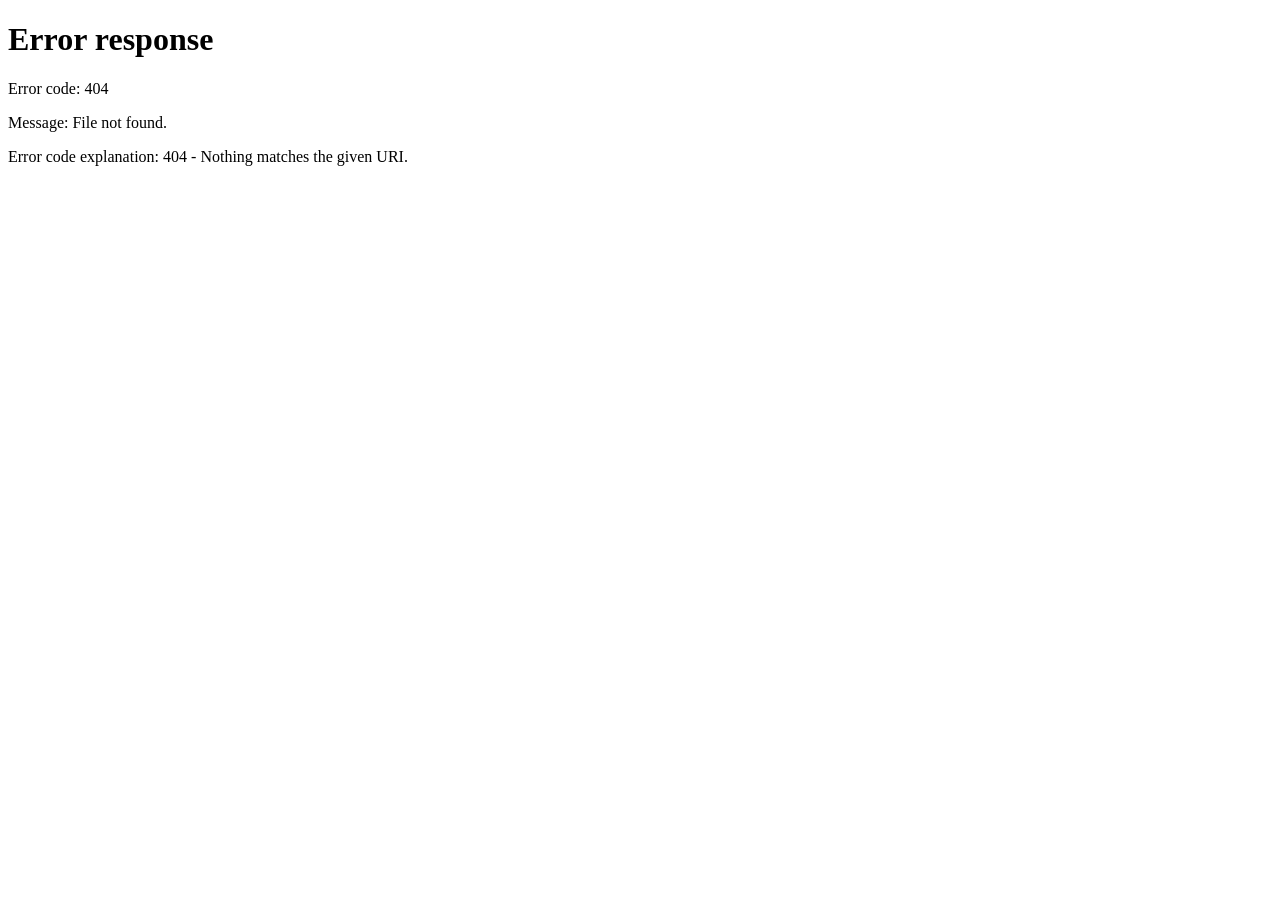
==== index.html @ cb9d5f96 "Fix React Router base path for GitHub Pages" ====
<!doctype html>
<html lang="en">

  <head>
    <meta charset="UTF-8" />
    <meta
      name="viewport"
      content="width=device-width, initial-scale=1.0, maximum-scale=1" />
    <title>HR Exchange 2026 Summary Page</title>    
    <link rel="preconnect" href="https://fonts.googleapis.com" />
    <link rel="preconnect" href="https://fonts.gstatic.com" crossorigin />
    <link href="https://fonts.googleapis.com/css2?family=Playfair+Display:wght@600;700&family=Inter:wght@400;500;600;700&display=swap" rel="stylesheet" />
    <script>
      (function() {
        var basePath = '/hr-exchange-2026';
        var path = window.location.pathname;
        
        if (path === '/' || !path.startsWith(basePath)) {
          var hash = window.location.hash || '';
          window.location.replace(basePath + '/' + hash.replace(/^#\/?/, ''));
        }
      })();
    </script>
    <script type="module" crossorigin src="/hr-exchange-2026/assets/index-BSMxclzq.js"></script>
    <link rel="stylesheet" crossorigin href="/hr-exchange-2026/assets/index-CMEhmafH.css">
  </head>

  <body>
    <script id="manus-runtime">window.__MANUS_HOST_DEV__ = false;
(function(){"use strict";var Mr={exports:{}},Kn={};/**
 * @license React
 * react-jsx-runtime.production.js
 *
 * Copyright (c) Meta Platforms, Inc. and affiliates.
 *
 * This source code is licensed under the MIT license found in the
 * LICENSE file in the root directory of this source tree.
 */var $c;function um(){if($c)return Kn;$c=1;var r=Symbol.for("react.transitional.element"),i=Symbol.for("react.fragment");function c(s,d,m){var x=null;if(m!==void 0&&(x=""+m),d.key!==void 0&&(x=""+d.key),"key"in d){m={};for(var R in d)R!=="key"&&(m[R]=d[R])}else m=d;return d=m.ref,{$$typeof:r,type:s,key:x,ref:d!==void 0?d:null,props:m}}return Kn.Fragment=i,Kn.jsx=c,Kn.jsxs=c,Kn}var Fc;function dm(){return Fc||(Fc=1,Mr.exports=um()),Mr.exports}var h=dm(),Ar={exports:{}},Pn={},Rr={exports:{}},Nr={};/**
 * @license React
 * scheduler.production.js
 *
 * Copyright (c) Meta Platforms, Inc. and affiliates.
 *
 * This source code is licensed under the MIT license found in the
 * LICENSE file in the root directory of this source tree.
 */var Ic;function fm(){return Ic||(Ic=1,function(r){function i(A,q){var B=A.length;A.push(q);t:for(;0<B;){var bt=B-1>>>1,p=A[bt];if(0<d(p,q))A[bt]=q,A[B]=p,B=bt;else break t}}function c(A){return A.length===0?null:A[0]}function s(A){if(A.length===0)return null;var q=A[0],B=A.pop();if(B!==q){A[0]=B;t:for(var bt=0,p=A.length,O=p>>>1;bt<O;){var X=2*(bt+1)-1,G=A[X],Z=X+1,st=A[Z];if(0>d(G,B))Z<p&&0>d(st,G)?(A[bt]=st,A[Z]=B,bt=Z):(A[bt]=G,A[X]=B,bt=X);else if(Z<p&&0>d(st,B))A[bt]=st,A[Z]=B,bt=Z;else break t}}return q}function d(A,q){var B=A.sortIndex-q.sortIndex;return B!==0?B:A.id-q.id}if(r.unstable_now=void 0,typeof performance=="object"&&typeof performance.now=="function"){var m=performance;r.unstable_now=function(){return m.now()}}else{var x=Date,R=x.now();r.unstable_now=function(){return x.now()-R}}var C=[],v=[],D=1,j=null,J=3,at=!1,$=!1,nt=!1,ct=!1,ht=typeof setTimeout=="function"?setTimeout:null,St=typeof clearTimeout=="function"?clearTimeout:null,_=typeof setImmediate<"u"?setImmediate:null;function Y(A){for(var q=c(v);q!==null;){if(q.callback===null)s(v);else if(q.startTime<=A)s(v),q.sortIndex=q.expirationTime,i(C,q);else break;q=c(v)}}function H(A){if(nt=!1,Y(A),!$)if(c(C)!==null)$=!0,it||(it=!0,Bt());else{var q=c(v);q!==null&&Mt(H,q.startTime-A)}}var it=!1,rt=-1,V=5,xt=-1;function Be(){return ct?!0:!(r.unstable_now()-xt<V)}function te(){if(ct=!1,it){var A=r.unstable_now();xt=A;var q=!0;try{t:{$=!1,nt&&(nt=!1,St(rt),rt=-1),at=!0;var B=J;try{e:{for(Y(A),j=c(C);j!==null&&!(j.expirationTime>A&&Be());){var bt=j.callback;if(typeof bt=="function"){j.callback=null,J=j.priorityLevel;var p=bt(j.expirationTime<=A);if(A=r.unstable_now(),typeof p=="function"){j.callback=p,Y(A),q=!0;break e}j===c(C)&&s(C),Y(A)}else s(C);j=c(C)}if(j!==null)q=!0;else{var O=c(v);O!==null&&Mt(H,O.startTime-A),q=!1}}break t}finally{j=null,J=B,at=!1}q=void 0}}finally{q?Bt():it=!1}}}var Bt;if(typeof _=="function")Bt=function(){_(te)};else if(typeof MessageChannel<"u"){var me=new MessageChannel,Se=me.port2;me.port1.onmessage=te,Bt=function(){Se.postMessage(null)}}else Bt=function(){ht(te,0)};function Mt(A,q){rt=ht(function(){A(r.unstable_now())},q)}r.unstable_IdlePriority=5,r.unstable_ImmediatePriority=1,r.unstable_LowPriority=4,r.unstable_NormalPriority=3,r.unstable_Profiling=null,r.unstable_UserBlockingPriority=2,r.unstable_cancelCallback=function(A){A.callback=null},r.unstable_forceFrameRate=function(A){0>A||125<A?console.error("forceFrameRate takes a positive int between 0 and 125, forcing frame rates higher than 125 fps is not supported"):V=0<A?Math.floor(1e3/A):5},r.unstable_getCurrentPriorityLevel=function(){return J},r.unstable_next=function(A){switch(J){case 1:case 2:case 3:var q=3;break;default:q=J}var B=J;J=q;try{return A()}finally{J=B}},r.unstable_requestPaint=function(){ct=!0},r.unstable_runWithPriority=function(A,q){switch(A){case 1:case 2:case 3:case 4:case 5:break;default:A=3}var B=J;J=A;try{return q()}finally{J=B}},r.unstable_scheduleCallback=function(A,q,B){var bt=r.unstable_now();switch(typeof B=="object"&&B!==null?(B=B.delay,B=typeof B=="number"&&0<B?bt+B:bt):B=bt,A){case 1:var p=-1;break;case 2:p=250;break;case 5:p=1073741823;break;case 4:p=1e4;break;default:p=5e3}return p=B+p,A={id:D++,callback:q,priorityLevel:A,startTime:B,expirationTime:p,sortIndex:-1},B>bt?(A.sortIndex=B,i(v,A),c(C)===null&&A===c(v)&&(nt?(St(rt),rt=-1):nt=!0,Mt(H,B-bt))):(A.sortIndex=p,i(C,A),$||at||($=!0,it||(it=!0,Bt()))),A},r.unstable_shouldYield=Be,r.unstable_wrapCallback=function(A){var q=J;return function(){var B=J;J=q;try{return A.apply(this,arguments)}finally{J=B}}}}(Nr)),Nr}var tu;function hm(){return tu||(tu=1,Rr.exports=fm()),Rr.exports}var zr={exports:{}},ut={};/**
 * @license React
 * react.production.js
 *
 * Copyright (c) Meta Platforms, Inc. and affiliates.
 *
 * This source code is licensed under the MIT license found in the
 * LICENSE file in the root directory of this source tree.
 */var eu;function mm(){if(eu)return ut;eu=1;var r=Symbol.for("react.transitional.element"),i=Symbol.for("react.portal"),c=Symbol.for("react.fragment"),s=Symbol.for("react.strict_mode"),d=Symbol.for("react.profiler"),m=Symbol.for("react.consumer"),x=Symbol.for("react.context"),R=Symbol.for("react.forward_ref"),C=Symbol.for("react.suspense"),v=Symbol.for("react.memo"),D=Symbol.for("react.lazy"),j=Symbol.iterator;function J(p){return p===null||typeof p!="object"?null:(p=j&&p[j]||p["@@iterator"],typeof p=="function"?p:null)}var at={isMounted:function(){return!1},enqueueForceUpdate:function(){},enqueueReplaceState:function(){},enqueueSetState:function(){}},$=Object.assign,nt={};function ct(p,O,X){this.props=p,this.context=O,this.refs=nt,this.updater=X||at}ct.prototype.isReactComponent={},ct.prototype.setState=function(p,O){if(typeof p!="object"&&typeof p!="function"&&p!=null)throw Error("takes an object of state variables to update or a function which returns an object of state variables.");this.updater.enqueueSetState(this,p,O,"setState")},ct.prototype.forceUpdate=function(p){this.updater.enqueueForceUpdate(this,p,"forceUpdate")};function ht(){}ht.prototype=ct.prototype;function St(p,O,X){this.props=p,this.context=O,this.refs=nt,this.updater=X||at}var _=St.prototype=new ht;_.constructor=St,$(_,ct.prototype),_.isPureReactComponent=!0;var Y=Array.isArray,H={H:null,A:null,T:null,S:null,V:null},it=Object.prototype.hasOwnProperty;function rt(p,O,X,G,Z,st){return X=st.ref,{$$typeof:r,type:p,key:O,ref:X!==void 0?X:null,props:st}}function V(p,O){return rt(p.type,O,void 0,void 0,void 0,p.props)}function xt(p){return typeof p=="object"&&p!==null&&p.$$typeof===r}function Be(p){var O={"=":"=0",":":"=2"};return"$"+p.replace(/[=:]/g,function(X){return O[X]})}var te=/\/+/g;function Bt(p,O){return typeof p=="object"&&p!==null&&p.key!=null?Be(""+p.key):O.toString(36)}function me(){}function Se(p){switch(p.status){case"fulfilled":return p.value;case"rejected":throw p.reason;default:switch(typeof p.status=="string"?p.then(me,me):(p.status="pending",p.then(function(O){p.status==="pending"&&(p.status="fulfilled",p.value=O)},function(O){p.status==="pending"&&(p.status="rejected",p.reason=O)})),p.status){case"fulfilled":return p.value;case"rejected":throw p.reason}}throw p}function Mt(p,O,X,G,Z){var st=typeof p;(st==="undefined"||st==="boolean")&&(p=null);var I=!1;if(p===null)I=!0;else switch(st){case"bigint":case"string":case"number":I=!0;break;case"object":switch(p.$$typeof){case r:case i:I=!0;break;case D:return I=p._init,Mt(I(p._payload),O,X,G,Z)}}if(I)return Z=Z(p),I=G===""?"."+Bt(p,0):G,Y(Z)?(X="",I!=null&&(X=I.replace(te,"$&/")+"/"),Mt(Z,O,X,"",function(Jt){return Jt})):Z!=null&&(xt(Z)&&(Z=V(Z,X+(Z.key==null||p&&p.key===Z.key?"":(""+Z.key).replace(te,"$&/")+"/")+I)),O.push(Z)),1;I=0;var gt=G===""?".":G+":";if(Y(p))for(var Tt=0;Tt<p.length;Tt++)G=p[Tt],st=gt+Bt(G,Tt),I+=Mt(G,O,X,st,Z);else if(Tt=J(p),typeof Tt=="function")for(p=Tt.call(p),Tt=0;!(G=p.next()).done;)G=G.value,st=gt+Bt(G,Tt++),I+=Mt(G,O,X,st,Z);else if(st==="object"){if(typeof p.then=="function")return Mt(Se(p),O,X,G,Z);throw O=String(p),Error("Objects are not valid as a React child (found: "+(O==="[object Object]"?"object with keys {"+Object.keys(p).join(", ")+"}":O)+"). If you meant to render a collection of children, use an array instead.")}return I}function A(p,O,X){if(p==null)return p;var G=[],Z=0;return Mt(p,G,"","",function(st){return O.call(X,st,Z++)}),G}function q(p){if(p._status===-1){var O=p._result;O=O(),O.then(function(X){(p._status===0||p._status===-1)&&(p._status=1,p._result=X)},function(X){(p._status===0||p._status===-1)&&(p._status=2,p._result=X)}),p._status===-1&&(p._status=0,p._result=O)}if(p._status===1)return p._result.default;throw p._result}var B=typeof reportError=="function"?reportError:function(p){if(typeof window=="object"&&typeof window.ErrorEvent=="function"){var O=new window.ErrorEvent("error",{bubbles:!0,cancelable:!0,message:typeof p=="object"&&p!==null&&typeof p.message=="string"?String(p.message):String(p),error:p});if(!window.dispatchEvent(O))return}else if(typeof process=="object"&&typeof process.emit=="function"){process.emit("uncaughtException",p);return}console.error(p)};function bt(){}return ut.Children={map:A,forEach:function(p,O,X){A(p,function(){O.apply(this,arguments)},X)},count:function(p){var O=0;return A(p,function(){O++}),O},toArray:function(p){return A(p,function(O){return O})||[]},only:function(p){if(!xt(p))throw Error("React.Children.only expected to receive a single React element child.");return p}},ut.Component=ct,ut.Fragment=c,ut.Profiler=d,ut.PureComponent=St,ut.StrictMode=s,ut.Suspense=C,ut.__CLIENT_INTERNALS_DO_NOT_USE_OR_WARN_USERS_THEY_CANNOT_UPGRADE=H,ut.__COMPILER_RUNTIME={__proto__:null,c:function(p){return H.H.useMemoCache(p)}},ut.cache=function(p){return function(){return p.apply(null,arguments)}},ut.cloneElement=function(p,O,X){if(p==null)throw Error("The argument must be a React element, but you passed "+p+".");var G=$({},p.props),Z=p.key,st=void 0;if(O!=null)for(I in O.ref!==void 0&&(st=void 0),O.key!==void 0&&(Z=""+O.key),O)!it.call(O,I)||I==="key"||I==="__self"||I==="__source"||I==="ref"&&O.ref===void 0||(G[I]=O[I]);var I=arguments.length-2;if(I===1)G.children=X;else if(1<I){for(var gt=Array(I),Tt=0;Tt<I;Tt++)gt[Tt]=arguments[Tt+2];G.children=gt}return rt(p.type,Z,void 0,void 0,st,G)},ut.createContext=function(p){return p={$$typeof:x,_currentValue:p,_currentValue2:p,_threadCount:0,Provider:null,Consumer:null},p.Provider=p,p.Consumer={$$typeof:m,_context:p},p},ut.createElement=function(p,O,X){var G,Z={},st=null;if(O!=null)for(G in O.key!==void 0&&(st=""+O.key),O)it.call(O,G)&&G!=="key"&&G!=="__self"&&G!=="__source"&&(Z[G]=O[G]);var I=arguments.length-2;if(I===1)Z.children=X;else if(1<I){for(var gt=Array(I),Tt=0;Tt<I;Tt++)gt[Tt]=arguments[Tt+2];Z.children=gt}if(p&&p.defaultProps)for(G in I=p.defaultProps,I)Z[G]===void 0&&(Z[G]=I[G]);return rt(p,st,void 0,void 0,null,Z)},ut.createRef=function(){return{current:null}},ut.forwardRef=function(p){return{$$typeof:R,render:p}},ut.isValidElement=xt,ut.lazy=function(p){return{$$typeof:D,_payload:{_status:-1,_result:p},_init:q}},ut.memo=function(p,O){return{$$typeof:v,type:p,compare:O===void 0?null:O}},ut.startTransition=function(p){var O=H.T,X={};H.T=X;try{var G=p(),Z=H.S;Z!==null&&Z(X,G),typeof G=="object"&&G!==null&&typeof G.then=="function"&&G.then(bt,B)}catch(st){B(st)}finally{H.T=O}},ut.unstable_useCacheRefresh=function(){return H.H.useCacheRefresh()},ut.use=function(p){return H.H.use(p)},ut.useActionState=function(p,O,X){return H.H.useActionState(p,O,X)},ut.useCallback=function(p,O){return H.H.useCallback(p,O)},ut.useContext=function(p){return H.H.useContext(p)},ut.useDebugValue=function(){},ut.useDeferredValue=function(p,O){return H.H.useDeferredValue(p,O)},ut.useEffect=function(p,O,X){var G=H.H;if(typeof X=="function")throw Error("useEffect CRUD overload is not enabled in this build of React.");return G.useEffect(p,O)},ut.useId=function(){return H.H.useId()},ut.useImperativeHandle=function(p,O,X){return H.H.useImperativeHandle(p,O,X)},ut.useInsertionEffect=function(p,O){return H.H.useInsertionEffect(p,O)},ut.useLayoutEffect=function(p,O){return H.H.useLayoutEffect(p,O)},ut.useMemo=function(p,O){return H.H.useMemo(p,O)},ut.useOptimistic=function(p,O){return H.H.useOptimistic(p,O)},ut.useReducer=function(p,O,X){return H.H.useReducer(p,O,X)},ut.useRef=function(p){return H.H.useRef(p)},ut.useState=function(p){return H.H.useState(p)},ut.useSyncExternalStore=function(p,O,X){return H.H.useSyncExternalStore(p,O,X)},ut.useTransition=function(){return H.H.useTransition()},ut.version="19.1.1",ut}var lu;function _r(){return lu||(lu=1,zr.exports=mm()),zr.exports}var kr={exports:{}},he={};/**
 * @license React
 * react-dom.production.js
 *
 * Copyright (c) Meta Platforms, Inc. and affiliates.
 *
 * This source code is licensed under the MIT license found in the
 * LICENSE file in the root directory of this source tree.
 */var au;function gm(){if(au)return he;au=1;var r=_r();function i(C){var v="https://react.dev/errors/"+C;if(1<arguments.length){v+="?args[]="+encodeURIComponent(arguments[1]);for(var D=2;D<arguments.length;D++)v+="&args[]="+encodeURIComponent(arguments[D])}return"Minified React error #"+C+"; visit "+v+" for the full message or use the non-minified dev environment for full errors and additional helpful warnings."}function c(){}var s={d:{f:c,r:function(){throw Error(i(522))},D:c,C:c,L:c,m:c,X:c,S:c,M:c},p:0,findDOMNode:null},d=Symbol.for("react.portal");function m(C,v,D){var j=3<arguments.length&&arguments[3]!==void 0?arguments[3]:null;return{$$typeof:d,key:j==null?null:""+j,children:C,containerInfo:v,implementation:D}}var x=r.__CLIENT_INTERNALS_DO_NOT_USE_OR_WARN_USERS_THEY_CANNOT_UPGRADE;function R(C,v){if(C==="font")return"";if(typeof v=="string")return v==="use-credentials"?v:""}return he.__DOM_INTERNALS_DO_NOT_USE_OR_WARN_USERS_THEY_CANNOT_UPGRADE=s,he.createPortal=function(C,v){var D=2<arguments.length&&arguments[2]!==void 0?arguments[2]:null;if(!v||v.nodeType!==1&&v.nodeType!==9&&v.nodeType!==11)throw Error(i(299));return m(C,v,null,D)},he.flushSync=function(C){var v=x.T,D=s.p;try{if(x.T=null,s.p=2,C)return C()}finally{x.T=v,s.p=D,s.d.f()}},he.preconnect=function(C,v){typeof C=="string"&&(v?(v=v.crossOrigin,v=typeof v=="string"?v==="use-credentials"?v:"":void 0):v=null,s.d.C(C,v))},he.prefetchDNS=function(C){typeof C=="string"&&s.d.D(C)},he.preinit=function(C,v){if(typeof C=="string"&&v&&typeof v.as=="string"){var D=v.as,j=R(D,v.crossOrigin),J=typeof v.integrity=="string"?v.integrity:void 0,at=typeof v.fetchPriority=="string"?v.fetchPriority:void 0;D==="style"?s.d.S(C,typeof v.precedence=="string"?v.precedence:void 0,{crossOrigin:j,integrity:J,fetchPriority:at}):D==="script"&&s.d.X(C,{crossOrigin:j,integrity:J,fetchPriority:at,nonce:typeof v.nonce=="string"?v.nonce:void 0})}},he.preinitModule=function(C,v){if(typeof C=="string")if(typeof v=="object"&&v!==null){if(v.as==null||v.as==="script"){var D=R(v.as,v.crossOrigin);s.d.M(C,{crossOrigin:D,integrity:typeof v.integrity=="string"?v.integrity:void 0,nonce:typeof v.nonce=="string"?v.nonce:void 0})}}else v==null&&s.d.M(C)},he.preload=function(C,v){if(typeof C=="string"&&typeof v=="object"&&v!==null&&typeof v.as=="string"){var D=v.as,j=R(D,v.crossOrigin);s.d.L(C,D,{crossOrigin:j,integrity:typeof v.integrity=="string"?v.integrity:void 0,nonce:typeof v.nonce=="string"?v.nonce:void 0,type:typeof v.type=="string"?v.type:void 0,fetchPriority:typeof v.fetchPriority=="string"?v.fetchPriority:void 0,referrerPolicy:typeof v.referrerPolicy=="string"?v.referrerPolicy:void 0,imageSrcSet:typeof v.imageSrcSet=="string"?v.imageSrcSet:void 0,imageSizes:typeof v.imageSizes=="string"?v.imageSizes:void 0,media:typeof v.media=="string"?v.media:void 0})}},he.preloadModule=function(C,v){if(typeof C=="string")if(v){var D=R(v.as,v.crossOrigin);s.d.m(C,{as:typeof v.as=="string"&&v.as!=="script"?v.as:void 0,crossOrigin:D,integrity:typeof v.integrity=="string"?v.integrity:void 0})}else s.d.m(C)},he.requestFormReset=function(C){s.d.r(C)},he.unstable_batchedUpdates=function(C,v){return C(v)},he.useFormState=function(C,v,D){return x.H.useFormState(C,v,D)},he.useFormStatus=function(){return x.H.useHostTransitionStatus()},he.version="19.1.1",he}var nu;function pm(){if(nu)return kr.exports;nu=1;function r(){if(!(typeof __REACT_DEVTOOLS_GLOBAL_HOOK__>"u"||typeof __REACT_DEVTOOLS_GLOBAL_HOOK__.checkDCE!="function"))try{__REACT_DEVTOOLS_GLOBAL_HOOK__.checkDCE(r)}catch(i){console.error(i)}}return r(),kr.exports=gm(),kr.exports}/**
 * @license React
 * react-dom-client.production.js
 *
 * Copyright (c) Meta Platforms, Inc. and affiliates.
 *
 * This source code is licensed under the MIT license found in the
 * LICENSE file in the root directory of this source tree.
 */var ou;function ym(){if(ou)return Pn;ou=1;var r=hm(),i=_r(),c=pm();function s(t){var e="https://react.dev/errors/"+t;if(1<arguments.length){e+="?args[]="+encodeURIComponent(arguments[1]);for(var l=2;l<arguments.length;l++)e+="&args[]="+encodeURIComponent(arguments[l])}return"Minified React error #"+t+"; visit "+e+" for the full message or use the non-minified dev environment for full errors and additional helpful warnings."}function d(t){return!(!t||t.nodeType!==1&&t.nodeType!==9&&t.nodeType!==11)}function m(t){var e=t,l=t;if(t.alternate)for(;e.return;)e=e.return;else{t=e;do e=t,(e.flags&4098)!==0&&(l=e.return),t=e.return;while(t)}return e.tag===3?l:null}function x(t){if(t.tag===13){var e=t.memoizedState;if(e===null&&(t=t.alternate,t!==null&&(e=t.memoizedState)),e!==null)return e.dehydrated}return null}function R(t){if(m(t)!==t)throw Error(s(188))}function C(t){var e=t.alternate;if(!e){if(e=m(t),e===null)throw Error(s(188));return e!==t?null:t}for(var l=t,a=e;;){var n=l.return;if(n===null)break;var o=n.alternate;if(o===null){if(a=n.return,a!==null){l=a;continue}break}if(n.child===o.child){for(o=n.child;o;){if(o===l)return R(n),t;if(o===a)return R(n),e;o=o.sibling}throw Error(s(188))}if(l.return!==a.return)l=n,a=o;else{for(var u=!1,f=n.child;f;){if(f===l){u=!0,l=n,a=o;break}if(f===a){u=!0,a=n,l=o;break}f=f.sibling}if(!u){for(f=o.child;f;){if(f===l){u=!0,l=o,a=n;break}if(f===a){u=!0,a=o,l=n;break}f=f.sibling}if(!u)throw Error(s(189))}}if(l.alternate!==a)throw Error(s(190))}if(l.tag!==3)throw Error(s(188));return l.stateNode.current===l?t:e}function v(t){var e=t.tag;if(e===5||e===26||e===27||e===6)return t;for(t=t.child;t!==null;){if(e=v(t),e!==null)return e;t=t.sibling}return null}var D=Object.assign,j=Symbol.for("react.element"),J=Symbol.for("react.transitional.element"),at=Symbol.for("react.portal"),$=Symbol.for("react.fragment"),nt=Symbol.for("react.strict_mode"),ct=Symbol.for("react.profiler"),ht=Symbol.for("react.provider"),St=Symbol.for("react.consumer"),_=Symbol.for("react.context"),Y=Symbol.for("react.forward_ref"),H=Symbol.for("react.suspense"),it=Symbol.for("react.suspense_list"),rt=Symbol.for("react.memo"),V=Symbol.for("react.lazy"),xt=Symbol.for("react.activity"),Be=Symbol.for("react.memo_cache_sentinel"),te=Symbol.iterator;function Bt(t){return t===null||typeof t!="object"?null:(t=te&&t[te]||t["@@iterator"],typeof t=="function"?t:null)}var me=Symbol.for("react.client.reference");function Se(t){if(t==null)return null;if(typeof t=="function")return t.$$typeof===me?null:t.displayName||t.name||null;if(typeof t=="string")return t;switch(t){case $:return"Fragment";case ct:return"Profiler";case nt:return"StrictMode";case H:return"Suspense";case it:return"SuspenseList";case xt:return"Activity"}if(typeof t=="object")switch(t.$$typeof){case at:return"Portal";case _:return(t.displayName||"Context")+".Provider";case St:return(t._context.displayName||"Context")+".Consumer";case Y:var e=t.render;return t=t.displayName,t||(t=e.displayName||e.name||"",t=t!==""?"ForwardRef("+t+")":"ForwardRef"),t;case rt:return e=t.displayName||null,e!==null?e:Se(t.type)||"Memo";case V:e=t._payload,t=t._init;try{return Se(t(e))}catch{}}return null}var Mt=Array.isArray,A=i.__CLIENT_INTERNALS_DO_NOT_USE_OR_WARN_USERS_THEY_CANNOT_UPGRADE,q=c.__DOM_INTERNALS_DO_NOT_USE_OR_WARN_USERS_THEY_CANNOT_UPGRADE,B={pending:!1,data:null,method:null,action:null},bt=[],p=-1;function O(t){return{current:t}}function X(t){0>p||(t.current=bt[p],bt[p]=null,p--)}function G(t,e){p++,bt[p]=t.current,t.current=e}var Z=O(null),st=O(null),I=O(null),gt=O(null);function Tt(t,e){switch(G(I,e),G(st,t),G(Z,null),e.nodeType){case 9:case 11:t=(t=e.documentElement)&&(t=t.namespaceURI)?Hh(t):0;break;default:if(t=e.tagName,e=e.namespaceURI)e=Hh(e),t=Uh(e,t);else switch(t){case"svg":t=1;break;case"math":t=2;break;default:t=0}}X(Z),G(Z,t)}function Jt(){X(Z),X(st),X(I)}function Ke(t){t.memoizedState!==null&&G(gt,t);var e=Z.current,l=Uh(e,t.type);e!==l&&(G(st,t),G(Z,l))}function Ce(t){st.current===t&&(X(Z),X(st)),gt.current===t&&(X(gt),Wo._currentValue=B)}var Pe=Object.prototype.hasOwnProperty,yl=r.unstable_scheduleCallback,sn=r.unstable_cancelCallback,Ca=r.unstable_shouldYield,ri=r.unstable_requestPaint,ge=r.unstable_now,si=r.unstable_getCurrentPriorityLevel,Ul=r.unstable_ImmediatePriority,Fn=r.unstable_UserBlockingPriority,nl=r.unstable_NormalPriority,ci=r.unstable_LowPriority,Gl=r.unstable_IdlePriority,ui=r.log,Ea=r.unstable_setDisableYieldValue,ql=null,Wt=null;function Je(t){if(typeof ui=="function"&&Ea(t),Wt&&typeof Wt.setStrictMode=="function")try{Wt.setStrictMode(ql,t)}catch{}}var $t=Math.clz32?Math.clz32:fi,di=Math.log,Ta=Math.LN2;function fi(t){return t>>>=0,t===0?32:31-(di(t)/Ta|0)|0}var L=256,cn=4194304;function vl(t){var e=t&42;if(e!==0)return e;switch(t&-t){case 1:return 1;case 2:return 2;case 4:return 4;case 8:return 8;case 16:return 16;case 32:return 32;case 64:return 64;case 128:return 128;case 256:case 512:case 1024:case 2048:case 4096:case 8192:case 16384:case 32768:case 65536:case 131072:case 262144:case 524288:case 1048576:case 2097152:return t&4194048;case 4194304:case 8388608:case 16777216:case 33554432:return t&62914560;case 67108864:return 67108864;case 134217728:return 134217728;case 268435456:return 268435456;case 536870912:return 536870912;case 1073741824:return 0;default:return t}}function un(t,e,l){var a=t.pendingLanes;if(a===0)return 0;var n=0,o=t.suspendedLanes,u=t.pingedLanes;t=t.warmLanes;var f=a&134217727;return f!==0?(a=f&~o,a!==0?n=vl(a):(u&=f,u!==0?n=vl(u):l||(l=f&~t,l!==0&&(n=vl(l))))):(f=a&~o,f!==0?n=vl(f):u!==0?n=vl(u):l||(l=a&~t,l!==0&&(n=vl(l)))),n===0?0:e!==0&&e!==n&&(e&o)===0&&(o=n&-n,l=e&-e,o>=l||o===32&&(l&4194048)!==0)?e:n}function Dt(t,e){return(t.pendingLanes&~(t.suspendedLanes&~t.pingedLanes)&e)===0}function In(t,e){switch(t){case 1:case 2:case 4:case 8:case 64:return e+250;case 16:case 32:case 128:case 256:case 512:case 1024:case 2048:case 4096:case 8192:case 16384:case 32768:case 65536:case 131072:case 262144:case 524288:case 1048576:case 2097152:return e+5e3;case 4194304:case 8388608:case 16777216:case 33554432:return-1;case 67108864:case 134217728:case 268435456:case 536870912:case 1073741824:return-1;default:return-1}}function to(){var t=L;return L<<=1,(L&4194048)===0&&(L=256),t}function hi(){var t=cn;return cn<<=1,(cn&62914560)===0&&(cn=4194304),t}function eo(t){for(var e=[],l=0;31>l;l++)e.push(t);return e}function Da(t,e){t.pendingLanes|=e,e!==268435456&&(t.suspendedLanes=0,t.pingedLanes=0,t.warmLanes=0)}function Ir(t,e,l,a,n,o){var u=t.pendingLanes;t.pendingLanes=l,t.suspendedLanes=0,t.pingedLanes=0,t.warmLanes=0,t.expiredLanes&=l,t.entangledLanes&=l,t.errorRecoveryDisabledLanes&=l,t.shellSuspendCounter=0;var f=t.entanglements,g=t.expirationTimes,S=t.hiddenUpdates;for(l=u&~l;0<l;){var N=31-$t(l),k=1<<N;f[N]=0,g[N]=-1;var E=S[N];if(E!==null)for(S[N]=null,N=0;N<E.length;N++){var T=E[N];T!==null&&(T.lane&=-536870913)}l&=~k}a!==0&&mi(t,a,0),o!==0&&n===0&&t.tag!==0&&(t.suspendedLanes|=o&~(u&~e))}function mi(t,e,l){t.pendingLanes|=e,t.suspendedLanes&=~e;var a=31-$t(e);t.entangledLanes|=e,t.entanglements[a]=t.entanglements[a]|1073741824|l&4194090}function gi(t,e){var l=t.entangledLanes|=e;for(t=t.entanglements;l;){var a=31-$t(l),n=1<<a;n&e|t[a]&e&&(t[a]|=e),l&=~n}}function lo(t){switch(t){case 2:t=1;break;case 8:t=4;break;case 32:t=16;break;case 256:case 512:case 1024:case 2048:case 4096:case 8192:case 16384:case 32768:case 65536:case 131072:case 262144:case 524288:case 1048576:case 2097152:case 4194304:case 8388608:case 16777216:case 33554432:t=128;break;case 268435456:t=134217728;break;default:t=0}return t}function ao(t){return t&=-t,2<t?8<t?(t&134217727)!==0?32:268435456:8:2}function pi(){var t=q.p;return t!==0?t:(t=window.event,t===void 0?32:nm(t.type))}function ts(t,e){var l=q.p;try{return q.p=t,e()}finally{q.p=l}}var ol=Math.random().toString(36).slice(2),ee="__reactFiber$"+ol,pe="__reactProps$"+ol,Yl="__reactContainer$"+ol,no="__reactEvents$"+ol,es="__reactListeners$"+ol,ls="__reactHandles$"+ol,yi="__reactResources$"+ol,Ma="__reactMarker$"+ol;function oo(t){delete t[ee],delete t[pe],delete t[no],delete t[es],delete t[ls]}function Vl(t){var e=t[ee];if(e)return e;for(var l=t.parentNode;l;){if(e=l[Yl]||l[ee]){if(l=e.alternate,e.child!==null||l!==null&&l.child!==null)for(t=Vh(t);t!==null;){if(l=t[ee])return l;t=Vh(t)}return e}t=l,l=t.parentNode}return null}function Xl(t){if(t=t[ee]||t[Yl]){var e=t.tag;if(e===5||e===6||e===13||e===26||e===27||e===3)return t}return null}function Aa(t){var e=t.tag;if(e===5||e===26||e===27||e===6)return t.stateNode;throw Error(s(33))}function Zl(t){var e=t[yi];return e||(e=t[yi]={hoistableStyles:new Map,hoistableScripts:new Map}),e}function Vt(t){t[Ma]=!0}var vi=new Set,bi={};function bl(t,e){We(t,e),We(t+"Capture",e)}function We(t,e){for(bi[t]=e,t=0;t<e.length;t++)vi.add(e[t])}var as=RegExp("^[:A-Z_a-z\\u00C0-\\u00D6\\u00D8-\\u00F6\\u00F8-\\u02FF\\u0370-\\u037D\\u037F-\\u1FFF\\u200C-\\u200D\\u2070-\\u218F\\u2C00-\\u2FEF\\u3001-\\uD7FF\\uF900-\\uFDCF\\uFDF0-\\uFFFD][:A-Z_a-z\\u00C0-\\u00D6\\u00D8-\\u00F6\\u00F8-\\u02FF\\u0370-\\u037D\\u037F-\\u1FFF\\u200C-\\u200D\\u2070-\\u218F\\u2C00-\\u2FEF\\u3001-\\uD7FF\\uF900-\\uFDCF\\uFDF0-\\uFFFD\\-.0-9\\u00B7\\u0300-\\u036F\\u203F-\\u2040]*$"),xi={},wi={};function Ra(t){return Pe.call(wi,t)?!0:Pe.call(xi,t)?!1:as.test(t)?wi[t]=!0:(xi[t]=!0,!1)}function M(t,e,l){if(Ra(e))if(l===null)t.removeAttribute(e);else{switch(typeof l){case"undefined":case"function":case"symbol":t.removeAttribute(e);return;case"boolean":var a=e.toLowerCase().slice(0,5);if(a!=="data-"&&a!=="aria-"){t.removeAttribute(e);return}}t.setAttribute(e,""+l)}}function tt(t,e,l){if(l===null)t.removeAttribute(e);else{switch(typeof l){case"undefined":case"function":case"symbol":case"boolean":t.removeAttribute(e);return}t.setAttribute(e,""+l)}}function Ot(t,e,l,a){if(a===null)t.removeAttribute(l);else{switch(typeof a){case"undefined":case"function":case"symbol":case"boolean":t.removeAttribute(l);return}t.setAttributeNS(e,l,""+a)}}var le,Ee;function ae(t){if(le===void 0)try{throw Error()}catch(l){var e=l.stack.trim().match(/\n( *(at )?)/);le=e&&e[1]||"",Ee=-1<l.stack.indexOf(`
    at`)?" (<anonymous>)":-1<l.stack.indexOf("@")?"@unknown:0:0":""}return`
`+le+t+Ee}var Le=!1;function He(t,e){if(!t||Le)return"";Le=!0;var l=Error.prepareStackTrace;Error.prepareStackTrace=void 0;try{var a={DetermineComponentFrameRoot:function(){try{if(e){var k=function(){throw Error()};if(Object.defineProperty(k.prototype,"props",{set:function(){throw Error()}}),typeof Reflect=="object"&&Reflect.construct){try{Reflect.construct(k,[])}catch(T){var E=T}Reflect.construct(t,[],k)}else{try{k.call()}catch(T){E=T}t.call(k.prototype)}}else{try{throw Error()}catch(T){E=T}(k=t())&&typeof k.catch=="function"&&k.catch(function(){})}}catch(T){if(T&&E&&typeof T.stack=="string")return[T.stack,E.stack]}return[null,null]}};a.DetermineComponentFrameRoot.displayName="DetermineComponentFrameRoot";var n=Object.getOwnPropertyDescriptor(a.DetermineComponentFrameRoot,"name");n&&n.configurable&&Object.defineProperty(a.DetermineComponentFrameRoot,"name",{value:"DetermineComponentFrameRoot"});var o=a.DetermineComponentFrameRoot(),u=o[0],f=o[1];if(u&&f){var g=u.split(`
`),S=f.split(`
`);for(n=a=0;a<g.length&&!g[a].includes("DetermineComponentFrameRoot");)a++;for(;n<S.length&&!S[n].includes("DetermineComponentFrameRoot");)n++;if(a===g.length||n===S.length)for(a=g.length-1,n=S.length-1;1<=a&&0<=n&&g[a]!==S[n];)n--;for(;1<=a&&0<=n;a--,n--)if(g[a]!==S[n]){if(a!==1||n!==1)do if(a--,n--,0>n||g[a]!==S[n]){var N=`
`+g[a].replace(" at new "," at ");return t.displayName&&N.includes("<anonymous>")&&(N=N.replace("<anonymous>",t.displayName)),N}while(1<=a&&0<=n);break}}}finally{Le=!1,Error.prepareStackTrace=l}return(l=t?t.displayName||t.name:"")?ae(l):""}function Ql(t){switch(t.tag){case 26:case 27:case 5:return ae(t.type);case 16:return ae("Lazy");case 13:return ae("Suspense");case 19:return ae("SuspenseList");case 0:case 15:return He(t.type,!1);case 11:return He(t.type.render,!1);case 1:return He(t.type,!0);case 31:return ae("Activity");default:return""}}function xl(t){try{var e="";do e+=Ql(t),t=t.return;while(t);return e}catch(l){return`
Error generating stack: `+l.message+`
`+l.stack}}function Xt(t){switch(typeof t){case"bigint":case"boolean":case"number":case"string":case"undefined":return t;case"object":return t;default:return""}}function il(t){var e=t.type;return(t=t.nodeName)&&t.toLowerCase()==="input"&&(e==="checkbox"||e==="radio")}function ve(t){var e=il(t)?"checked":"value",l=Object.getOwnPropertyDescriptor(t.constructor.prototype,e),a=""+t[e];if(!t.hasOwnProperty(e)&&typeof l<"u"&&typeof l.get=="function"&&typeof l.set=="function"){var n=l.get,o=l.set;return Object.defineProperty(t,e,{configurable:!0,get:function(){return n.call(this)},set:function(u){a=""+u,o.call(this,u)}}),Object.defineProperty(t,e,{enumerable:l.enumerable}),{getValue:function(){return a},setValue:function(u){a=""+u},stopTracking:function(){t._valueTracker=null,delete t[e]}}}}function re(t){t._valueTracker||(t._valueTracker=ve(t))}function rl(t){if(!t)return!1;var e=t._valueTracker;if(!e)return!0;var l=e.getValue(),a="";return t&&(a=il(t)?t.checked?"true":"false":t.value),t=a,t!==l?(e.setValue(t),!0):!1}function wl(t){if(t=t||(typeof document<"u"?document:void 0),typeof t>"u")return null;try{return t.activeElement||t.body}catch{return t.body}}var dn=/[\n"\\]/g;function se(t){return t.replace(dn,function(e){return"\\"+e.charCodeAt(0).toString(16)+" "})}function Kl(t,e,l,a,n,o,u,f){t.name="",u!=null&&typeof u!="function"&&typeof u!="symbol"&&typeof u!="boolean"?t.type=u:t.removeAttribute("type"),e!=null?u==="number"?(e===0&&t.value===""||t.value!=e)&&(t.value=""+Xt(e)):t.value!==""+Xt(e)&&(t.value=""+Xt(e)):u!=="submit"&&u!=="reset"||t.removeAttribute("value"),e!=null?Pl(t,u,Xt(e)):l!=null?Pl(t,u,Xt(l)):a!=null&&t.removeAttribute("value"),n==null&&o!=null&&(t.defaultChecked=!!o),n!=null&&(t.checked=n&&typeof n!="function"&&typeof n!="symbol"),f!=null&&typeof f!="function"&&typeof f!="symbol"&&typeof f!="boolean"?t.name=""+Xt(f):t.removeAttribute("name")}function Na(t,e,l,a,n,o,u,f){if(o!=null&&typeof o!="function"&&typeof o!="symbol"&&typeof o!="boolean"&&(t.type=o),e!=null||l!=null){if(!(o!=="submit"&&o!=="reset"||e!=null))return;l=l!=null?""+Xt(l):"",e=e!=null?""+Xt(e):l,f||e===t.value||(t.value=e),t.defaultValue=e}a=a??n,a=typeof a!="function"&&typeof a!="symbol"&&!!a,t.checked=f?t.checked:!!a,t.defaultChecked=!!a,u!=null&&typeof u!="function"&&typeof u!="symbol"&&typeof u!="boolean"&&(t.name=u)}function Pl(t,e,l){e==="number"&&wl(t.ownerDocument)===t||t.defaultValue===""+l||(t.defaultValue=""+l)}function $e(t,e,l,a){if(t=t.options,e){e={};for(var n=0;n<l.length;n++)e["$"+l[n]]=!0;for(l=0;l<t.length;l++)n=e.hasOwnProperty("$"+t[l].value),t[l].selected!==n&&(t[l].selected=n),n&&a&&(t[l].defaultSelected=!0)}else{for(l=""+Xt(l),e=null,n=0;n<t.length;n++){if(t[n].value===l){t[n].selected=!0,a&&(t[n].defaultSelected=!0);return}e!==null||t[n].disabled||(e=t[n])}e!==null&&(e.selected=!0)}}function za(t,e,l){if(e!=null&&(e=""+Xt(e),e!==t.value&&(t.value=e),l==null)){t.defaultValue!==e&&(t.defaultValue=e);return}t.defaultValue=l!=null?""+Xt(l):""}function _a(t,e,l,a){if(e==null){if(a!=null){if(l!=null)throw Error(s(92));if(Mt(a)){if(1<a.length)throw Error(s(93));a=a[0]}l=a}l==null&&(l=""),e=l}l=Xt(e),t.defaultValue=l,a=t.textContent,a===l&&a!==""&&a!==null&&(t.value=a)}function Fe(t,e){if(e){var l=t.firstChild;if(l&&l===t.lastChild&&l.nodeType===3){l.nodeValue=e;return}}t.textContent=e}var fn=new Set("animationIterationCount aspectRatio borderImageOutset borderImageSlice borderImageWidth boxFlex boxFlexGroup boxOrdinalGroup columnCount columns flex flexGrow flexPositive flexShrink flexNegative flexOrder gridArea gridRow gridRowEnd gridRowSpan gridRowStart gridColumn gridColumnEnd gridColumnSpan gridColumnStart fontWeight lineClamp lineHeight opacity order orphans scale tabSize widows zIndex zoom fillOpacity floodOpacity stopOpacity strokeDasharray strokeDashoffset strokeMiterlimit strokeOpacity strokeWidth MozAnimationIterationCount MozBoxFlex MozBoxFlexGroup MozLineClamp msAnimationIterationCount msFlex msZoom msFlexGrow msFlexNegative msFlexOrder msFlexPositive msFlexShrink msGridColumn msGridColumnSpan msGridRow msGridRowSpan WebkitAnimationIterationCount WebkitBoxFlex WebKitBoxFlexGroup WebkitBoxOrdinalGroup WebkitColumnCount WebkitColumns WebkitFlex WebkitFlexGrow WebkitFlexPositive WebkitFlexShrink WebkitLineClamp".split(" "));function ka(t,e,l){var a=e.indexOf("--")===0;l==null||typeof l=="boolean"||l===""?a?t.setProperty(e,""):e==="float"?t.cssFloat="":t[e]="":a?t.setProperty(e,l):typeof l!="number"||l===0||fn.has(e)?e==="float"?t.cssFloat=l:t[e]=(""+l).trim():t[e]=l+"px"}function Oa(t,e,l){if(e!=null&&typeof e!="object")throw Error(s(62));if(t=t.style,l!=null){for(var a in l)!l.hasOwnProperty(a)||e!=null&&e.hasOwnProperty(a)||(a.indexOf("--")===0?t.setProperty(a,""):a==="float"?t.cssFloat="":t[a]="");for(var n in e)a=e[n],e.hasOwnProperty(n)&&l[n]!==a&&ka(t,n,a)}else for(var o in e)e.hasOwnProperty(o)&&ka(t,o,e[o])}function ja(t){if(t.indexOf("-")===-1)return!1;switch(t){case"annotation-xml":case"color-profile":case"font-face":case"font-face-src":case"font-face-uri":case"font-face-format":case"font-face-name":case"missing-glyph":return!1;default:return!0}}var Si=new Map([["acceptCharset","accept-charset"],["htmlFor","for"],["httpEquiv","http-equiv"],["crossOrigin","crossorigin"],["accentHeight","accent-height"],["alignmentBaseline","alignment-baseline"],["arabicForm","arabic-form"],["baselineShift","baseline-shift"],["capHeight","cap-height"],["clipPath","clip-path"],["clipRule","clip-rule"],["colorInterpolation","color-interpolation"],["colorInterpolationFilters","color-interpolation-filters"],["colorProfile","color-profile"],["colorRendering","color-rendering"],["dominantBaseline","dominant-baseline"],["enableBackground","enable-background"],["fillOpacity","fill-opacity"],["fillRule","fill-rule"],["floodColor","flood-color"],["floodOpacity","flood-opacity"],["fontFamily","font-family"],["fontSize","font-size"],["fontSizeAdjust","font-size-adjust"],["fontStretch","font-stretch"],["fontStyle","font-style"],["fontVariant","font-variant"],["fontWeight","font-weight"],["glyphName","glyph-name"],["glyphOrientationHorizontal","glyph-orientation-horizontal"],["glyphOrientationVertical","glyph-orientation-vertical"],["horizAdvX","horiz-adv-x"],["horizOriginX","horiz-origin-x"],["imageRendering","image-rendering"],["letterSpacing","letter-spacing"],["lightingColor","lighting-color"],["markerEnd","marker-end"],["markerMid","marker-mid"],["markerStart","marker-start"],["overlinePosition","overline-position"],["overlineThickness","overline-thickness"],["paintOrder","paint-order"],["panose-1","panose-1"],["pointerEvents","pointer-events"],["renderingIntent","rendering-intent"],["shapeRendering","shape-rendering"],["stopColor","stop-color"],["stopOpacity","stop-opacity"],["strikethroughPosition","strikethrough-position"],["strikethroughThickness","strikethrough-thickness"],["strokeDasharray","stroke-dasharray"],["strokeDashoffset","stroke-dashoffset"],["strokeLinecap","stroke-linecap"],["strokeLinejoin","stroke-linejoin"],["strokeMiterlimit","stroke-miterlimit"],["strokeOpacity","stroke-opacity"],["strokeWidth","stroke-width"],["textAnchor","text-anchor"],["textDecoration","text-decoration"],["textRendering","text-rendering"],["transformOrigin","transform-origin"],["underlinePosition","underline-position"],["underlineThickness","underline-thickness"],["unicodeBidi","unicode-bidi"],["unicodeRange","unicode-range"],["unitsPerEm","units-per-em"],["vAlphabetic","v-alphabetic"],["vHanging","v-hanging"],["vIdeographic","v-ideographic"],["vMathematical","v-mathematical"],["vectorEffect","vector-effect"],["vertAdvY","vert-adv-y"],["vertOriginX","vert-origin-x"],["vertOriginY","vert-origin-y"],["wordSpacing","word-spacing"],["writingMode","writing-mode"],["xmlnsXlink","xmlns:xlink"],["xHeight","x-height"]]),Ci=/^[\u0000-\u001F ]*j[\r\n\t]*a[\r\n\t]*v[\r\n\t]*a[\r\n\t]*s[\r\n\t]*c[\r\n\t]*r[\r\n\t]*i[\r\n\t]*p[\r\n\t]*t[\r\n\t]*:/i;function Ba(t){return Ci.test(""+t)?"javascript:throw new Error('React has blocked a javascript: URL as a security precaution.')":t}var hn=null;function mn(t){return t=t.target||t.srcElement||window,t.correspondingUseElement&&(t=t.correspondingUseElement),t.nodeType===3?t.parentNode:t}var Sl=null,Cl=null;function io(t){var e=Xl(t);if(e&&(t=e.stateNode)){var l=t[pe]||null;t:switch(t=e.stateNode,e.type){case"input":if(Kl(t,l.value,l.defaultValue,l.defaultValue,l.checked,l.defaultChecked,l.type,l.name),e=l.name,l.type==="radio"&&e!=null){for(l=t;l.parentNode;)l=l.parentNode;for(l=l.querySelectorAll('input[name="'+se(""+e)+'"][type="radio"]'),e=0;e<l.length;e++){var a=l[e];if(a!==t&&a.form===t.form){var n=a[pe]||null;if(!n)throw Error(s(90));Kl(a,n.value,n.defaultValue,n.defaultValue,n.checked,n.defaultChecked,n.type,n.name)}}for(e=0;e<l.length;e++)a=l[e],a.form===t.form&&rl(a)}break t;case"textarea":za(t,l.value,l.defaultValue);break t;case"select":e=l.value,e!=null&&$e(t,!!l.multiple,e,!1)}}}var gn=!1;function ro(t,e,l){if(gn)return t(e,l);gn=!0;try{var a=t(e);return a}finally{if(gn=!1,(Sl!==null||Cl!==null)&&(ir(),Sl&&(e=Sl,t=Cl,Cl=Sl=null,io(e),t)))for(e=0;e<t.length;e++)io(t[e])}}function Jl(t,e){var l=t.stateNode;if(l===null)return null;var a=l[pe]||null;if(a===null)return null;l=a[e];t:switch(e){case"onClick":case"onClickCapture":case"onDoubleClick":case"onDoubleClickCapture":case"onMouseDown":case"onMouseDownCapture":case"onMouseMove":case"onMouseMoveCapture":case"onMouseUp":case"onMouseUpCapture":case"onMouseEnter":(a=!a.disabled)||(t=t.type,a=!(t==="button"||t==="input"||t==="select"||t==="textarea")),t=!a;break t;default:t=!1}if(t)return null;if(l&&typeof l!="function")throw Error(s(231,e,typeof l));return l}var Ue=!(typeof window>"u"||typeof window.document>"u"||typeof window.document.createElement>"u"),pn=!1;if(Ue)try{var Wl={};Object.defineProperty(Wl,"passive",{get:function(){pn=!0}}),window.addEventListener("test",Wl,Wl),window.removeEventListener("test",Wl,Wl)}catch{pn=!1}var Ie=null,yn=null,La=null;function so(){if(La)return La;var t,e=yn,l=e.length,a,n="value"in Ie?Ie.value:Ie.textContent,o=n.length;for(t=0;t<l&&e[t]===n[t];t++);var u=l-t;for(a=1;a<=u&&e[l-a]===n[o-a];a++);return La=n.slice(t,1<a?1-a:void 0)}function Ha(t){var e=t.keyCode;return"charCode"in t?(t=t.charCode,t===0&&e===13&&(t=13)):t=e,t===10&&(t=13),32<=t||t===13?t:0}function Ua(){return!0}function co(){return!1}function ce(t){function e(l,a,n,o,u){this._reactName=l,this._targetInst=n,this.type=a,this.nativeEvent=o,this.target=u,this.currentTarget=null;for(var f in t)t.hasOwnProperty(f)&&(l=t[f],this[f]=l?l(o):o[f]);return this.isDefaultPrevented=(o.defaultPrevented!=null?o.defaultPrevented:o.returnValue===!1)?Ua:co,this.isPropagationStopped=co,this}return D(e.prototype,{preventDefault:function(){this.defaultPrevented=!0;var l=this.nativeEvent;l&&(l.preventDefault?l.preventDefault():typeof l.returnValue!="unknown"&&(l.returnValue=!1),this.isDefaultPrevented=Ua)},stopPropagation:function(){var l=this.nativeEvent;l&&(l.stopPropagation?l.stopPropagation():typeof l.cancelBubble!="unknown"&&(l.cancelBubble=!0),this.isPropagationStopped=Ua)},persist:function(){},isPersistent:Ua}),e}var sl={eventPhase:0,bubbles:0,cancelable:0,timeStamp:function(t){return t.timeStamp||Date.now()},defaultPrevented:0,isTrusted:0},Ga=ce(sl),$l=D({},sl,{view:0,detail:0}),Ei=ce($l),Ti,uo,fo,Di=D({},$l,{screenX:0,screenY:0,clientX:0,clientY:0,pageX:0,pageY:0,ctrlKey:0,shiftKey:0,altKey:0,metaKey:0,getModifierState:os,button:0,buttons:0,relatedTarget:function(t){return t.relatedTarget===void 0?t.fromElement===t.srcElement?t.toElement:t.fromElement:t.relatedTarget},movementX:function(t){return"movementX"in t?t.movementX:(t!==fo&&(fo&&t.type==="mousemove"?(Ti=t.screenX-fo.screenX,uo=t.screenY-fo.screenY):uo=Ti=0,fo=t),Ti)},movementY:function(t){return"movementY"in t?t.movementY:uo}}),Vu=ce(Di),D0=D({},Di,{dataTransfer:0}),M0=ce(D0),A0=D({},$l,{relatedTarget:0}),ns=ce(A0),R0=D({},sl,{animationName:0,elapsedTime:0,pseudoElement:0}),N0=ce(R0),z0=D({},sl,{clipboardData:function(t){return"clipboardData"in t?t.clipboardData:window.clipboardData}}),_0=ce(z0),k0=D({},sl,{data:0}),Xu=ce(k0),O0={Esc:"Escape",Spacebar:" ",Left:"ArrowLeft",Up:"ArrowUp",Right:"ArrowRight",Down:"ArrowDown",Del:"Delete",Win:"OS",Menu:"ContextMenu",Apps:"ContextMenu",Scroll:"ScrollLock",MozPrintableKey:"Unidentified"},j0={8:"Backspace",9:"Tab",12:"Clear",13:"Enter",16:"Shift",17:"Control",18:"Alt",19:"Pause",20:"CapsLock",27:"Escape",32:" ",33:"PageUp",34:"PageDown",35:"End",36:"Home",37:"ArrowLeft",38:"ArrowUp",39:"ArrowRight",40:"ArrowDown",45:"Insert",46:"Delete",112:"F1",113:"F2",114:"F3",115:"F4",116:"F5",117:"F6",118:"F7",119:"F8",120:"F9",121:"F10",122:"F11",123:"F12",144:"NumLock",145:"ScrollLock",224:"Meta"},B0={Alt:"altKey",Control:"ctrlKey",Meta:"metaKey",Shift:"shiftKey"};function L0(t){var e=this.nativeEvent;return e.getModifierState?e.getModifierState(t):(t=B0[t])?!!e[t]:!1}function os(){return L0}var H0=D({},$l,{key:function(t){if(t.key){var e=O0[t.key]||t.key;if(e!=="Unidentified")return e}return t.type==="keypress"?(t=Ha(t),t===13?"Enter":String.fromCharCode(t)):t.type==="keydown"||t.type==="keyup"?j0[t.keyCode]||"Unidentified":""},code:0,location:0,ctrlKey:0,shiftKey:0,altKey:0,metaKey:0,repeat:0,locale:0,getModifierState:os,charCode:function(t){return t.type==="keypress"?Ha(t):0},keyCode:function(t){return t.type==="keydown"||t.type==="keyup"?t.keyCode:0},which:function(t){return t.type==="keypress"?Ha(t):t.type==="keydown"||t.type==="keyup"?t.keyCode:0}}),U0=ce(H0),G0=D({},Di,{pointerId:0,width:0,height:0,pressure:0,tangentialPressure:0,tiltX:0,tiltY:0,twist:0,pointerType:0,isPrimary:0}),Zu=ce(G0),q0=D({},$l,{touches:0,targetTouches:0,changedTouches:0,altKey:0,metaKey:0,ctrlKey:0,shiftKey:0,getModifierState:os}),Y0=ce(q0),V0=D({},sl,{propertyName:0,elapsedTime:0,pseudoElement:0}),X0=ce(V0),Z0=D({},Di,{deltaX:function(t){return"deltaX"in t?t.deltaX:"wheelDeltaX"in t?-t.wheelDeltaX:0},deltaY:function(t){return"deltaY"in t?t.deltaY:"wheelDeltaY"in t?-t.wheelDeltaY:"wheelDelta"in t?-t.wheelDelta:0},deltaZ:0,deltaMode:0}),Q0=ce(Z0),K0=D({},sl,{newState:0,oldState:0}),P0=ce(K0),J0=[9,13,27,32],is=Ue&&"CompositionEvent"in window,ho=null;Ue&&"documentMode"in document&&(ho=document.documentMode);var W0=Ue&&"TextEvent"in window&&!ho,Qu=Ue&&(!is||ho&&8<ho&&11>=ho),Ku=" ",Pu=!1;function Ju(t,e){switch(t){case"keyup":return J0.indexOf(e.keyCode)!==-1;case"keydown":return e.keyCode!==229;case"keypress":case"mousedown":case"focusout":return!0;default:return!1}}function Wu(t){return t=t.detail,typeof t=="object"&&"data"in t?t.data:null}var vn=!1;function $0(t,e){switch(t){case"compositionend":return Wu(e);case"keypress":return e.which!==32?null:(Pu=!0,Ku);case"textInput":return t=e.data,t===Ku&&Pu?null:t;default:return null}}function F0(t,e){if(vn)return t==="compositionend"||!is&&Ju(t,e)?(t=so(),La=yn=Ie=null,vn=!1,t):null;switch(t){case"paste":return null;case"keypress":if(!(e.ctrlKey||e.altKey||e.metaKey)||e.ctrlKey&&e.altKey){if(e.char&&1<e.char.length)return e.char;if(e.which)return String.fromCharCode(e.which)}return null;case"compositionend":return Qu&&e.locale!=="ko"?null:e.data;default:return null}}var I0={color:!0,date:!0,datetime:!0,"datetime-local":!0,email:!0,month:!0,number:!0,password:!0,range:!0,search:!0,tel:!0,text:!0,time:!0,url:!0,week:!0};function $u(t){var e=t&&t.nodeName&&t.nodeName.toLowerCase();return e==="input"?!!I0[t.type]:e==="textarea"}function Fu(t,e,l,a){Sl?Cl?Cl.push(a):Cl=[a]:Sl=a,e=fr(e,"onChange"),0<e.length&&(l=new Ga("onChange","change",null,l,a),t.push({event:l,listeners:e}))}var mo=null,go=null;function t1(t){kh(t,0)}function Mi(t){var e=Aa(t);if(rl(e))return t}function Iu(t,e){if(t==="change")return e}var td=!1;if(Ue){var rs;if(Ue){var ss="oninput"in document;if(!ss){var ed=document.createElement("div");ed.setAttribute("oninput","return;"),ss=typeof ed.oninput=="function"}rs=ss}else rs=!1;td=rs&&(!document.documentMode||9<document.documentMode)}function ld(){mo&&(mo.detachEvent("onpropertychange",ad),go=mo=null)}function ad(t){if(t.propertyName==="value"&&Mi(go)){var e=[];Fu(e,go,t,mn(t)),ro(t1,e)}}function e1(t,e,l){t==="focusin"?(ld(),mo=e,go=l,mo.attachEvent("onpropertychange",ad)):t==="focusout"&&ld()}function l1(t){if(t==="selectionchange"||t==="keyup"||t==="keydown")return Mi(go)}function a1(t,e){if(t==="click")return Mi(e)}function n1(t,e){if(t==="input"||t==="change")return Mi(e)}function o1(t,e){return t===e&&(t!==0||1/t===1/e)||t!==t&&e!==e}var Re=typeof Object.is=="function"?Object.is:o1;function po(t,e){if(Re(t,e))return!0;if(typeof t!="object"||t===null||typeof e!="object"||e===null)return!1;var l=Object.keys(t),a=Object.keys(e);if(l.length!==a.length)return!1;for(a=0;a<l.length;a++){var n=l[a];if(!Pe.call(e,n)||!Re(t[n],e[n]))return!1}return!0}function nd(t){for(;t&&t.firstChild;)t=t.firstChild;return t}function od(t,e){var l=nd(t);t=0;for(var a;l;){if(l.nodeType===3){if(a=t+l.textContent.length,t<=e&&a>=e)return{node:l,offset:e-t};t=a}t:{for(;l;){if(l.nextSibling){l=l.nextSibling;break t}l=l.parentNode}l=void 0}l=nd(l)}}function id(t,e){return t&&e?t===e?!0:t&&t.nodeType===3?!1:e&&e.nodeType===3?id(t,e.parentNode):"contains"in t?t.contains(e):t.compareDocumentPosition?!!(t.compareDocumentPosition(e)&16):!1:!1}function rd(t){t=t!=null&&t.ownerDocument!=null&&t.ownerDocument.defaultView!=null?t.ownerDocument.defaultView:window;for(var e=wl(t.document);e instanceof t.HTMLIFrameElement;){try{var l=typeof e.contentWindow.location.href=="string"}catch{l=!1}if(l)t=e.contentWindow;else break;e=wl(t.document)}return e}function cs(t){var e=t&&t.nodeName&&t.nodeName.toLowerCase();return e&&(e==="input"&&(t.type==="text"||t.type==="search"||t.type==="tel"||t.type==="url"||t.type==="password")||e==="textarea"||t.contentEditable==="true")}var i1=Ue&&"documentMode"in document&&11>=document.documentMode,bn=null,us=null,yo=null,ds=!1;function sd(t,e,l){var a=l.window===l?l.document:l.nodeType===9?l:l.ownerDocument;ds||bn==null||bn!==wl(a)||(a=bn,"selectionStart"in a&&cs(a)?a={start:a.selectionStart,end:a.selectionEnd}:(a=(a.ownerDocument&&a.ownerDocument.defaultView||window).getSelection(),a={anchorNode:a.anchorNode,anchorOffset:a.anchorOffset,focusNode:a.focusNode,focusOffset:a.focusOffset}),yo&&po(yo,a)||(yo=a,a=fr(us,"onSelect"),0<a.length&&(e=new Ga("onSelect","select",null,e,l),t.push({event:e,listeners:a}),e.target=bn)))}function qa(t,e){var l={};return l[t.toLowerCase()]=e.toLowerCase(),l["Webkit"+t]="webkit"+e,l["Moz"+t]="moz"+e,l}var xn={animationend:qa("Animation","AnimationEnd"),animationiteration:qa("Animation","AnimationIteration"),animationstart:qa("Animation","AnimationStart"),transitionrun:qa("Transition","TransitionRun"),transitionstart:qa("Transition","TransitionStart"),transitioncancel:qa("Transition","TransitionCancel"),transitionend:qa("Transition","TransitionEnd")},fs={},cd={};Ue&&(cd=document.createElement("div").style,"AnimationEvent"in window||(delete xn.animationend.animation,delete xn.animationiteration.animation,delete xn.animationstart.animation),"TransitionEvent"in window||delete xn.transitionend.transition);function Ya(t){if(fs[t])return fs[t];if(!xn[t])return t;var e=xn[t],l;for(l in e)if(e.hasOwnProperty(l)&&l in cd)return fs[t]=e[l];return t}var ud=Ya("animationend"),dd=Ya("animationiteration"),fd=Ya("animationstart"),r1=Ya("transitionrun"),s1=Ya("transitionstart"),c1=Ya("transitioncancel"),hd=Ya("transitionend"),md=new Map,hs="abort auxClick beforeToggle cancel canPlay canPlayThrough click close contextMenu copy cut drag dragEnd dragEnter dragExit dragLeave dragOver dragStart drop durationChange emptied encrypted ended error gotPointerCapture input invalid keyDown keyPress keyUp load loadedData loadedMetadata loadStart lostPointerCapture mouseDown mouseMove mouseOut mouseOver mouseUp paste pause play playing pointerCancel pointerDown pointerMove pointerOut pointerOver pointerUp progress rateChange reset resize seeked seeking stalled submit suspend timeUpdate touchCancel touchEnd touchStart volumeChange scroll toggle touchMove waiting wheel".split(" ");hs.push("scrollEnd");function tl(t,e){md.set(t,e),bl(e,[t])}var gd=new WeakMap;function Ge(t,e){if(typeof t=="object"&&t!==null){var l=gd.get(t);return l!==void 0?l:(e={value:t,source:e,stack:xl(e)},gd.set(t,e),e)}return{value:t,source:e,stack:xl(e)}}var qe=[],wn=0,ms=0;function Ai(){for(var t=wn,e=ms=wn=0;e<t;){var l=qe[e];qe[e++]=null;var a=qe[e];qe[e++]=null;var n=qe[e];qe[e++]=null;var o=qe[e];if(qe[e++]=null,a!==null&&n!==null){var u=a.pending;u===null?n.next=n:(n.next=u.next,u.next=n),a.pending=n}o!==0&&pd(l,n,o)}}function Ri(t,e,l,a){qe[wn++]=t,qe[wn++]=e,qe[wn++]=l,qe[wn++]=a,ms|=a,t.lanes|=a,t=t.alternate,t!==null&&(t.lanes|=a)}function gs(t,e,l,a){return Ri(t,e,l,a),Ni(t)}function Sn(t,e){return Ri(t,null,null,e),Ni(t)}function pd(t,e,l){t.lanes|=l;var a=t.alternate;a!==null&&(a.lanes|=l);for(var n=!1,o=t.return;o!==null;)o.childLanes|=l,a=o.alternate,a!==null&&(a.childLanes|=l),o.tag===22&&(t=o.stateNode,t===null||t._visibility&1||(n=!0)),t=o,o=o.return;return t.tag===3?(o=t.stateNode,n&&e!==null&&(n=31-$t(l),t=o.hiddenUpdates,a=t[n],a===null?t[n]=[e]:a.push(e),e.lane=l|536870912),o):null}function Ni(t){if(50<Yo)throw Yo=0,wc=null,Error(s(185));for(var e=t.return;e!==null;)t=e,e=t.return;return t.tag===3?t.stateNode:null}var Cn={};function u1(t,e,l,a){this.tag=t,this.key=l,this.sibling=this.child=this.return=this.stateNode=this.type=this.elementType=null,this.index=0,this.refCleanup=this.ref=null,this.pendingProps=e,this.dependencies=this.memoizedState=this.updateQueue=this.memoizedProps=null,this.mode=a,this.subtreeFlags=this.flags=0,this.deletions=null,this.childLanes=this.lanes=0,this.alternate=null}function Ne(t,e,l,a){return new u1(t,e,l,a)}function ps(t){return t=t.prototype,!(!t||!t.isReactComponent)}function El(t,e){var l=t.alternate;return l===null?(l=Ne(t.tag,e,t.key,t.mode),l.elementType=t.elementType,l.type=t.type,l.stateNode=t.stateNode,l.alternate=t,t.alternate=l):(l.pendingProps=e,l.type=t.type,l.flags=0,l.subtreeFlags=0,l.deletions=null),l.flags=t.flags&65011712,l.childLanes=t.childLanes,l.lanes=t.lanes,l.child=t.child,l.memoizedProps=t.memoizedProps,l.memoizedState=t.memoizedState,l.updateQueue=t.updateQueue,e=t.dependencies,l.dependencies=e===null?null:{lanes:e.lanes,firstContext:e.firstContext},l.sibling=t.sibling,l.index=t.index,l.ref=t.ref,l.refCleanup=t.refCleanup,l}function yd(t,e){t.flags&=65011714;var l=t.alternate;return l===null?(t.childLanes=0,t.lanes=e,t.child=null,t.subtreeFlags=0,t.memoizedProps=null,t.memoizedState=null,t.updateQueue=null,t.dependencies=null,t.stateNode=null):(t.childLanes=l.childLanes,t.lanes=l.lanes,t.child=l.child,t.subtreeFlags=0,t.deletions=null,t.memoizedProps=l.memoizedProps,t.memoizedState=l.memoizedState,t.updateQueue=l.updateQueue,t.type=l.type,e=l.dependencies,t.dependencies=e===null?null:{lanes:e.lanes,firstContext:e.firstContext}),t}function zi(t,e,l,a,n,o){var u=0;if(a=t,typeof t=="function")ps(t)&&(u=1);else if(typeof t=="string")u=fp(t,l,Z.current)?26:t==="html"||t==="head"||t==="body"?27:5;else t:switch(t){case xt:return t=Ne(31,l,e,n),t.elementType=xt,t.lanes=o,t;case $:return Va(l.children,n,o,e);case nt:u=8,n|=24;break;case ct:return t=Ne(12,l,e,n|2),t.elementType=ct,t.lanes=o,t;case H:return t=Ne(13,l,e,n),t.elementType=H,t.lanes=o,t;case it:return t=Ne(19,l,e,n),t.elementType=it,t.lanes=o,t;default:if(typeof t=="object"&&t!==null)switch(t.$$typeof){case ht:case _:u=10;break t;case St:u=9;break t;case Y:u=11;break t;case rt:u=14;break t;case V:u=16,a=null;break t}u=29,l=Error(s(130,t===null?"null":typeof t,"")),a=null}return e=Ne(u,l,e,n),e.elementType=t,e.type=a,e.lanes=o,e}function Va(t,e,l,a){return t=Ne(7,t,a,e),t.lanes=l,t}function ys(t,e,l){return t=Ne(6,t,null,e),t.lanes=l,t}function vs(t,e,l){return e=Ne(4,t.children!==null?t.children:[],t.key,e),e.lanes=l,e.stateNode={containerInfo:t.containerInfo,pendingChildren:null,implementation:t.implementation},e}var En=[],Tn=0,_i=null,ki=0,Ye=[],Ve=0,Xa=null,Tl=1,Dl="";function Za(t,e){En[Tn++]=ki,En[Tn++]=_i,_i=t,ki=e}function vd(t,e,l){Ye[Ve++]=Tl,Ye[Ve++]=Dl,Ye[Ve++]=Xa,Xa=t;var a=Tl;t=Dl;var n=32-$t(a)-1;a&=~(1<<n),l+=1;var o=32-$t(e)+n;if(30<o){var u=n-n%5;o=(a&(1<<u)-1).toString(32),a>>=u,n-=u,Tl=1<<32-$t(e)+n|l<<n|a,Dl=o+t}else Tl=1<<o|l<<n|a,Dl=t}function bs(t){t.return!==null&&(Za(t,1),vd(t,1,0))}function xs(t){for(;t===_i;)_i=En[--Tn],En[Tn]=null,ki=En[--Tn],En[Tn]=null;for(;t===Xa;)Xa=Ye[--Ve],Ye[Ve]=null,Dl=Ye[--Ve],Ye[Ve]=null,Tl=Ye[--Ve],Ye[Ve]=null}var be=null,Ut=null,Et=!1,Qa=null,cl=!1,ws=Error(s(519));function Ka(t){var e=Error(s(418,""));throw xo(Ge(e,t)),ws}function bd(t){var e=t.stateNode,l=t.type,a=t.memoizedProps;switch(e[ee]=t,e[pe]=a,l){case"dialog":vt("cancel",e),vt("close",e);break;case"iframe":case"object":case"embed":vt("load",e);break;case"video":case"audio":for(l=0;l<Xo.length;l++)vt(Xo[l],e);break;case"source":vt("error",e);break;case"img":case"image":case"link":vt("error",e),vt("load",e);break;case"details":vt("toggle",e);break;case"input":vt("invalid",e),Na(e,a.value,a.defaultValue,a.checked,a.defaultChecked,a.type,a.name,!0),re(e);break;case"select":vt("invalid",e);break;case"textarea":vt("invalid",e),_a(e,a.value,a.defaultValue,a.children),re(e)}l=a.children,typeof l!="string"&&typeof l!="number"&&typeof l!="bigint"||e.textContent===""+l||a.suppressHydrationWarning===!0||Lh(e.textContent,l)?(a.popover!=null&&(vt("beforetoggle",e),vt("toggle",e)),a.onScroll!=null&&vt("scroll",e),a.onScrollEnd!=null&&vt("scrollend",e),a.onClick!=null&&(e.onclick=hr),e=!0):e=!1,e||Ka(t)}function xd(t){for(be=t.return;be;)switch(be.tag){case 5:case 13:cl=!1;return;case 27:case 3:cl=!0;return;default:be=be.return}}function vo(t){if(t!==be)return!1;if(!Et)return xd(t),Et=!0,!1;var e=t.tag,l;if((l=e!==3&&e!==27)&&((l=e===5)&&(l=t.type,l=!(l!=="form"&&l!=="button")||Lc(t.type,t.memoizedProps)),l=!l),l&&Ut&&Ka(t),xd(t),e===13){if(t=t.memoizedState,t=t!==null?t.dehydrated:null,!t)throw Error(s(317));t:{for(t=t.nextSibling,e=0;t;){if(t.nodeType===8)if(l=t.data,l==="/$"){if(e===0){Ut=ll(t.nextSibling);break t}e--}else l!=="$"&&l!=="$!"&&l!=="$?"||e++;t=t.nextSibling}Ut=null}}else e===27?(e=Ut,ha(t.type)?(t=qc,qc=null,Ut=t):Ut=e):Ut=be?ll(t.stateNode.nextSibling):null;return!0}function bo(){Ut=be=null,Et=!1}function wd(){var t=Qa;return t!==null&&(Me===null?Me=t:Me.push.apply(Me,t),Qa=null),t}function xo(t){Qa===null?Qa=[t]:Qa.push(t)}var Ss=O(null),Pa=null,Ml=null;function Fl(t,e,l){G(Ss,e._currentValue),e._currentValue=l}function Al(t){t._currentValue=Ss.current,X(Ss)}function Cs(t,e,l){for(;t!==null;){var a=t.alternate;if((t.childLanes&e)!==e?(t.childLanes|=e,a!==null&&(a.childLanes|=e)):a!==null&&(a.childLanes&e)!==e&&(a.childLanes|=e),t===l)break;t=t.return}}function Es(t,e,l,a){var n=t.child;for(n!==null&&(n.return=t);n!==null;){var o=n.dependencies;if(o!==null){var u=n.child;o=o.firstContext;t:for(;o!==null;){var f=o;o=n;for(var g=0;g<e.length;g++)if(f.context===e[g]){o.lanes|=l,f=o.alternate,f!==null&&(f.lanes|=l),Cs(o.return,l,t),a||(u=null);break t}o=f.next}}else if(n.tag===18){if(u=n.return,u===null)throw Error(s(341));u.lanes|=l,o=u.alternate,o!==null&&(o.lanes|=l),Cs(u,l,t),u=null}else u=n.child;if(u!==null)u.return=n;else for(u=n;u!==null;){if(u===t){u=null;break}if(n=u.sibling,n!==null){n.return=u.return,u=n;break}u=u.return}n=u}}function wo(t,e,l,a){t=null;for(var n=e,o=!1;n!==null;){if(!o){if((n.flags&524288)!==0)o=!0;else if((n.flags&262144)!==0)break}if(n.tag===10){var u=n.alternate;if(u===null)throw Error(s(387));if(u=u.memoizedProps,u!==null){var f=n.type;Re(n.pendingProps.value,u.value)||(t!==null?t.push(f):t=[f])}}else if(n===gt.current){if(u=n.alternate,u===null)throw Error(s(387));u.memoizedState.memoizedState!==n.memoizedState.memoizedState&&(t!==null?t.push(Wo):t=[Wo])}n=n.return}t!==null&&Es(e,t,l,a),e.flags|=262144}function Oi(t){for(t=t.firstContext;t!==null;){if(!Re(t.context._currentValue,t.memoizedValue))return!0;t=t.next}return!1}function Ja(t){Pa=t,Ml=null,t=t.dependencies,t!==null&&(t.firstContext=null)}function ye(t){return Sd(Pa,t)}function ji(t,e){return Pa===null&&Ja(t),Sd(t,e)}function Sd(t,e){var l=e._currentValue;if(e={context:e,memoizedValue:l,next:null},Ml===null){if(t===null)throw Error(s(308));Ml=e,t.dependencies={lanes:0,firstContext:e},t.flags|=524288}else Ml=Ml.next=e;return l}var d1=typeof AbortController<"u"?AbortController:function(){var t=[],e=this.signal={aborted:!1,addEventListener:function(l,a){t.push(a)}};this.abort=function(){e.aborted=!0,t.forEach(function(l){return l()})}},f1=r.unstable_scheduleCallback,h1=r.unstable_NormalPriority,Ft={$$typeof:_,Consumer:null,Provider:null,_currentValue:null,_currentValue2:null,_threadCount:0};function Ts(){return{controller:new d1,data:new Map,refCount:0}}function So(t){t.refCount--,t.refCount===0&&f1(h1,function(){t.controller.abort()})}var Co=null,Ds=0,Dn=0,Mn=null;function m1(t,e){if(Co===null){var l=Co=[];Ds=0,Dn=Ac(),Mn={status:"pending",value:void 0,then:function(a){l.push(a)}}}return Ds++,e.then(Cd,Cd),e}function Cd(){if(--Ds===0&&Co!==null){Mn!==null&&(Mn.status="fulfilled");var t=Co;Co=null,Dn=0,Mn=null;for(var e=0;e<t.length;e++)(0,t[e])()}}function g1(t,e){var l=[],a={status:"pending",value:null,reason:null,then:function(n){l.push(n)}};return t.then(function(){a.status="fulfilled",a.value=e;for(var n=0;n<l.length;n++)(0,l[n])(e)},function(n){for(a.status="rejected",a.reason=n,n=0;n<l.length;n++)(0,l[n])(void 0)}),a}var Ed=A.S;A.S=function(t,e){typeof e=="object"&&e!==null&&typeof e.then=="function"&&m1(t,e),Ed!==null&&Ed(t,e)};var Wa=O(null);function Ms(){var t=Wa.current;return t!==null?t:jt.pooledCache}function Bi(t,e){e===null?G(Wa,Wa.current):G(Wa,e.pool)}function Td(){var t=Ms();return t===null?null:{parent:Ft._currentValue,pool:t}}var Eo=Error(s(460)),Dd=Error(s(474)),Li=Error(s(542)),As={then:function(){}};function Md(t){return t=t.status,t==="fulfilled"||t==="rejected"}function Hi(){}function Ad(t,e,l){switch(l=t[l],l===void 0?t.push(e):l!==e&&(e.then(Hi,Hi),e=l),e.status){case"fulfilled":return e.value;case"rejected":throw t=e.reason,Nd(t),t;default:if(typeof e.status=="string")e.then(Hi,Hi);else{if(t=jt,t!==null&&100<t.shellSuspendCounter)throw Error(s(482));t=e,t.status="pending",t.then(function(a){if(e.status==="pending"){var n=e;n.status="fulfilled",n.value=a}},function(a){if(e.status==="pending"){var n=e;n.status="rejected",n.reason=a}})}switch(e.status){case"fulfilled":return e.value;case"rejected":throw t=e.reason,Nd(t),t}throw To=e,Eo}}var To=null;function Rd(){if(To===null)throw Error(s(459));var t=To;return To=null,t}function Nd(t){if(t===Eo||t===Li)throw Error(s(483))}var Il=!1;function Rs(t){t.updateQueue={baseState:t.memoizedState,firstBaseUpdate:null,lastBaseUpdate:null,shared:{pending:null,lanes:0,hiddenCallbacks:null},callbacks:null}}function Ns(t,e){t=t.updateQueue,e.updateQueue===t&&(e.updateQueue={baseState:t.baseState,firstBaseUpdate:t.firstBaseUpdate,lastBaseUpdate:t.lastBaseUpdate,shared:t.shared,callbacks:null})}function ta(t){return{lane:t,tag:0,payload:null,callback:null,next:null}}function ea(t,e,l){var a=t.updateQueue;if(a===null)return null;if(a=a.shared,(At&2)!==0){var n=a.pending;return n===null?e.next=e:(e.next=n.next,n.next=e),a.pending=e,e=Ni(t),pd(t,null,l),e}return Ri(t,a,e,l),Ni(t)}function Do(t,e,l){if(e=e.updateQueue,e!==null&&(e=e.shared,(l&4194048)!==0)){var a=e.lanes;a&=t.pendingLanes,l|=a,e.lanes=l,gi(t,l)}}function zs(t,e){var l=t.updateQueue,a=t.alternate;if(a!==null&&(a=a.updateQueue,l===a)){var n=null,o=null;if(l=l.firstBaseUpdate,l!==null){do{var u={lane:l.lane,tag:l.tag,payload:l.payload,callback:null,next:null};o===null?n=o=u:o=o.next=u,l=l.next}while(l!==null);o===null?n=o=e:o=o.next=e}else n=o=e;l={baseState:a.baseState,firstBaseUpdate:n,lastBaseUpdate:o,shared:a.shared,callbacks:a.callbacks},t.updateQueue=l;return}t=l.lastBaseUpdate,t===null?l.firstBaseUpdate=e:t.next=e,l.lastBaseUpdate=e}var _s=!1;function Mo(){if(_s){var t=Mn;if(t!==null)throw t}}function Ao(t,e,l,a){_s=!1;var n=t.updateQueue;Il=!1;var o=n.firstBaseUpdate,u=n.lastBaseUpdate,f=n.shared.pending;if(f!==null){n.shared.pending=null;var g=f,S=g.next;g.next=null,u===null?o=S:u.next=S,u=g;var N=t.alternate;N!==null&&(N=N.updateQueue,f=N.lastBaseUpdate,f!==u&&(f===null?N.firstBaseUpdate=S:f.next=S,N.lastBaseUpdate=g))}if(o!==null){var k=n.baseState;u=0,N=S=g=null,f=o;do{var E=f.lane&-536870913,T=E!==f.lane;if(T?(wt&E)===E:(a&E)===E){E!==0&&E===Dn&&(_s=!0),N!==null&&(N=N.next={lane:0,tag:f.tag,payload:f.payload,callback:null,next:null});t:{var lt=t,F=f;E=e;var _t=l;switch(F.tag){case 1:if(lt=F.payload,typeof lt=="function"){k=lt.call(_t,k,E);break t}k=lt;break t;case 3:lt.flags=lt.flags&-65537|128;case 0:if(lt=F.payload,E=typeof lt=="function"?lt.call(_t,k,E):lt,E==null)break t;k=D({},k,E);break t;case 2:Il=!0}}E=f.callback,E!==null&&(t.flags|=64,T&&(t.flags|=8192),T=n.callbacks,T===null?n.callbacks=[E]:T.push(E))}else T={lane:E,tag:f.tag,payload:f.payload,callback:f.callback,next:null},N===null?(S=N=T,g=k):N=N.next=T,u|=E;if(f=f.next,f===null){if(f=n.shared.pending,f===null)break;T=f,f=T.next,T.next=null,n.lastBaseUpdate=T,n.shared.pending=null}}while(!0);N===null&&(g=k),n.baseState=g,n.firstBaseUpdate=S,n.lastBaseUpdate=N,o===null&&(n.shared.lanes=0),ca|=u,t.lanes=u,t.memoizedState=k}}function zd(t,e){if(typeof t!="function")throw Error(s(191,t));t.call(e)}function _d(t,e){var l=t.callbacks;if(l!==null)for(t.callbacks=null,t=0;t<l.length;t++)zd(l[t],e)}var An=O(null),Ui=O(0);function kd(t,e){t=jl,G(Ui,t),G(An,e),jl=t|e.baseLanes}function ks(){G(Ui,jl),G(An,An.current)}function Os(){jl=Ui.current,X(An),X(Ui)}var la=0,mt=null,Nt=null,Zt=null,Gi=!1,Rn=!1,$a=!1,qi=0,Ro=0,Nn=null,p1=0;function qt(){throw Error(s(321))}function js(t,e){if(e===null)return!1;for(var l=0;l<e.length&&l<t.length;l++)if(!Re(t[l],e[l]))return!1;return!0}function Bs(t,e,l,a,n,o){return la=o,mt=e,e.memoizedState=null,e.updateQueue=null,e.lanes=0,A.H=t===null||t.memoizedState===null?yf:vf,$a=!1,o=l(a,n),$a=!1,Rn&&(o=jd(e,l,a,n)),Od(t),o}function Od(t){A.H=Ki;var e=Nt!==null&&Nt.next!==null;if(la=0,Zt=Nt=mt=null,Gi=!1,Ro=0,Nn=null,e)throw Error(s(300));t===null||ne||(t=t.dependencies,t!==null&&Oi(t)&&(ne=!0))}function jd(t,e,l,a){mt=t;var n=0;do{if(Rn&&(Nn=null),Ro=0,Rn=!1,25<=n)throw Error(s(301));if(n+=1,Zt=Nt=null,t.updateQueue!=null){var o=t.updateQueue;o.lastEffect=null,o.events=null,o.stores=null,o.memoCache!=null&&(o.memoCache.index=0)}A.H=C1,o=e(l,a)}while(Rn);return o}function y1(){var t=A.H,e=t.useState()[0];return e=typeof e.then=="function"?No(e):e,t=t.useState()[0],(Nt!==null?Nt.memoizedState:null)!==t&&(mt.flags|=1024),e}function Ls(){var t=qi!==0;return qi=0,t}function Hs(t,e,l){e.updateQueue=t.updateQueue,e.flags&=-2053,t.lanes&=~l}function Us(t){if(Gi){for(t=t.memoizedState;t!==null;){var e=t.queue;e!==null&&(e.pending=null),t=t.next}Gi=!1}la=0,Zt=Nt=mt=null,Rn=!1,Ro=qi=0,Nn=null}function Te(){var t={memoizedState:null,baseState:null,baseQueue:null,queue:null,next:null};return Zt===null?mt.memoizedState=Zt=t:Zt=Zt.next=t,Zt}function Qt(){if(Nt===null){var t=mt.alternate;t=t!==null?t.memoizedState:null}else t=Nt.next;var e=Zt===null?mt.memoizedState:Zt.next;if(e!==null)Zt=e,Nt=t;else{if(t===null)throw mt.alternate===null?Error(s(467)):Error(s(310));Nt=t,t={memoizedState:Nt.memoizedState,baseState:Nt.baseState,baseQueue:Nt.baseQueue,queue:Nt.queue,next:null},Zt===null?mt.memoizedState=Zt=t:Zt=Zt.next=t}return Zt}function Gs(){return{lastEffect:null,events:null,stores:null,memoCache:null}}function No(t){var e=Ro;return Ro+=1,Nn===null&&(Nn=[]),t=Ad(Nn,t,e),e=mt,(Zt===null?e.memoizedState:Zt.next)===null&&(e=e.alternate,A.H=e===null||e.memoizedState===null?yf:vf),t}function Yi(t){if(t!==null&&typeof t=="object"){if(typeof t.then=="function")return No(t);if(t.$$typeof===_)return ye(t)}throw Error(s(438,String(t)))}function qs(t){var e=null,l=mt.updateQueue;if(l!==null&&(e=l.memoCache),e==null){var a=mt.alternate;a!==null&&(a=a.updateQueue,a!==null&&(a=a.memoCache,a!=null&&(e={data:a.data.map(function(n){return n.slice()}),index:0})))}if(e==null&&(e={data:[],index:0}),l===null&&(l=Gs(),mt.updateQueue=l),l.memoCache=e,l=e.data[e.index],l===void 0)for(l=e.data[e.index]=Array(t),a=0;a<t;a++)l[a]=Be;return e.index++,l}function Rl(t,e){return typeof e=="function"?e(t):e}function Vi(t){var e=Qt();return Ys(e,Nt,t)}function Ys(t,e,l){var a=t.queue;if(a===null)throw Error(s(311));a.lastRenderedReducer=l;var n=t.baseQueue,o=a.pending;if(o!==null){if(n!==null){var u=n.next;n.next=o.next,o.next=u}e.baseQueue=n=o,a.pending=null}if(o=t.baseState,n===null)t.memoizedState=o;else{e=n.next;var f=u=null,g=null,S=e,N=!1;do{var k=S.lane&-536870913;if(k!==S.lane?(wt&k)===k:(la&k)===k){var E=S.revertLane;if(E===0)g!==null&&(g=g.next={lane:0,revertLane:0,action:S.action,hasEagerState:S.hasEagerState,eagerState:S.eagerState,next:null}),k===Dn&&(N=!0);else if((la&E)===E){S=S.next,E===Dn&&(N=!0);continue}else k={lane:0,revertLane:S.revertLane,action:S.action,hasEagerState:S.hasEagerState,eagerState:S.eagerState,next:null},g===null?(f=g=k,u=o):g=g.next=k,mt.lanes|=E,ca|=E;k=S.action,$a&&l(o,k),o=S.hasEagerState?S.eagerState:l(o,k)}else E={lane:k,revertLane:S.revertLane,action:S.action,hasEagerState:S.hasEagerState,eagerState:S.eagerState,next:null},g===null?(f=g=E,u=o):g=g.next=E,mt.lanes|=k,ca|=k;S=S.next}while(S!==null&&S!==e);if(g===null?u=o:g.next=f,!Re(o,t.memoizedState)&&(ne=!0,N&&(l=Mn,l!==null)))throw l;t.memoizedState=o,t.baseState=u,t.baseQueue=g,a.lastRenderedState=o}return n===null&&(a.lanes=0),[t.memoizedState,a.dispatch]}function Vs(t){var e=Qt(),l=e.queue;if(l===null)throw Error(s(311));l.lastRenderedReducer=t;var a=l.dispatch,n=l.pending,o=e.memoizedState;if(n!==null){l.pending=null;var u=n=n.next;do o=t(o,u.action),u=u.next;while(u!==n);Re(o,e.memoizedState)||(ne=!0),e.memoizedState=o,e.baseQueue===null&&(e.baseState=o),l.lastRenderedState=o}return[o,a]}function Bd(t,e,l){var a=mt,n=Qt(),o=Et;if(o){if(l===void 0)throw Error(s(407));l=l()}else l=e();var u=!Re((Nt||n).memoizedState,l);u&&(n.memoizedState=l,ne=!0),n=n.queue;var f=Ud.bind(null,a,n,t);if(zo(2048,8,f,[t]),n.getSnapshot!==e||u||Zt!==null&&Zt.memoizedState.tag&1){if(a.flags|=2048,zn(9,Xi(),Hd.bind(null,a,n,l,e),null),jt===null)throw Error(s(349));o||(la&124)!==0||Ld(a,e,l)}return l}function Ld(t,e,l){t.flags|=16384,t={getSnapshot:e,value:l},e=mt.updateQueue,e===null?(e=Gs(),mt.updateQueue=e,e.stores=[t]):(l=e.stores,l===null?e.stores=[t]:l.push(t))}function Hd(t,e,l,a){e.value=l,e.getSnapshot=a,Gd(e)&&qd(t)}function Ud(t,e,l){return l(function(){Gd(e)&&qd(t)})}function Gd(t){var e=t.getSnapshot;t=t.value;try{var l=e();return!Re(t,l)}catch{return!0}}function qd(t){var e=Sn(t,2);e!==null&&je(e,t,2)}function Xs(t){var e=Te();if(typeof t=="function"){var l=t;if(t=l(),$a){Je(!0);try{l()}finally{Je(!1)}}}return e.memoizedState=e.baseState=t,e.queue={pending:null,lanes:0,dispatch:null,lastRenderedReducer:Rl,lastRenderedState:t},e}function Yd(t,e,l,a){return t.baseState=l,Ys(t,Nt,typeof a=="function"?a:Rl)}function v1(t,e,l,a,n){if(Qi(t))throw Error(s(485));if(t=e.action,t!==null){var o={payload:n,action:t,next:null,isTransition:!0,status:"pending",value:null,reason:null,listeners:[],then:function(u){o.listeners.push(u)}};A.T!==null?l(!0):o.isTransition=!1,a(o),l=e.pending,l===null?(o.next=e.pending=o,Vd(e,o)):(o.next=l.next,e.pending=l.next=o)}}function Vd(t,e){var l=e.action,a=e.payload,n=t.state;if(e.isTransition){var o=A.T,u={};A.T=u;try{var f=l(n,a),g=A.S;g!==null&&g(u,f),Xd(t,e,f)}catch(S){Zs(t,e,S)}finally{A.T=o}}else try{o=l(n,a),Xd(t,e,o)}catch(S){Zs(t,e,S)}}function Xd(t,e,l){l!==null&&typeof l=="object"&&typeof l.then=="function"?l.then(function(a){Zd(t,e,a)},function(a){return Zs(t,e,a)}):Zd(t,e,l)}function Zd(t,e,l){e.status="fulfilled",e.value=l,Qd(e),t.state=l,e=t.pending,e!==null&&(l=e.next,l===e?t.pending=null:(l=l.next,e.next=l,Vd(t,l)))}function Zs(t,e,l){var a=t.pending;if(t.pending=null,a!==null){a=a.next;do e.status="rejected",e.reason=l,Qd(e),e=e.next;while(e!==a)}t.action=null}function Qd(t){t=t.listeners;for(var e=0;e<t.length;e++)(0,t[e])()}function Kd(t,e){return e}function Pd(t,e){if(Et){var l=jt.formState;if(l!==null){t:{var a=mt;if(Et){if(Ut){e:{for(var n=Ut,o=cl;n.nodeType!==8;){if(!o){n=null;break e}if(n=ll(n.nextSibling),n===null){n=null;break e}}o=n.data,n=o==="F!"||o==="F"?n:null}if(n){Ut=ll(n.nextSibling),a=n.data==="F!";break t}}Ka(a)}a=!1}a&&(e=l[0])}}return l=Te(),l.memoizedState=l.baseState=e,a={pending:null,lanes:0,dispatch:null,lastRenderedReducer:Kd,lastRenderedState:e},l.queue=a,l=mf.bind(null,mt,a),a.dispatch=l,a=Xs(!1),o=Ws.bind(null,mt,!1,a.queue),a=Te(),n={state:e,dispatch:null,action:t,pending:null},a.queue=n,l=v1.bind(null,mt,n,o,l),n.dispatch=l,a.memoizedState=t,[e,l,!1]}function Jd(t){var e=Qt();return Wd(e,Nt,t)}function Wd(t,e,l){if(e=Ys(t,e,Kd)[0],t=Vi(Rl)[0],typeof e=="object"&&e!==null&&typeof e.then=="function")try{var a=No(e)}catch(u){throw u===Eo?Li:u}else a=e;e=Qt();var n=e.queue,o=n.dispatch;return l!==e.memoizedState&&(mt.flags|=2048,zn(9,Xi(),b1.bind(null,n,l),null)),[a,o,t]}function b1(t,e){t.action=e}function $d(t){var e=Qt(),l=Nt;if(l!==null)return Wd(e,l,t);Qt(),e=e.memoizedState,l=Qt();var a=l.queue.dispatch;return l.memoizedState=t,[e,a,!1]}function zn(t,e,l,a){return t={tag:t,create:l,deps:a,inst:e,next:null},e=mt.updateQueue,e===null&&(e=Gs(),mt.updateQueue=e),l=e.lastEffect,l===null?e.lastEffect=t.next=t:(a=l.next,l.next=t,t.next=a,e.lastEffect=t),t}function Xi(){return{destroy:void 0,resource:void 0}}function Fd(){return Qt().memoizedState}function Zi(t,e,l,a){var n=Te();a=a===void 0?null:a,mt.flags|=t,n.memoizedState=zn(1|e,Xi(),l,a)}function zo(t,e,l,a){var n=Qt();a=a===void 0?null:a;var o=n.memoizedState.inst;Nt!==null&&a!==null&&js(a,Nt.memoizedState.deps)?n.memoizedState=zn(e,o,l,a):(mt.flags|=t,n.memoizedState=zn(1|e,o,l,a))}function Id(t,e){Zi(8390656,8,t,e)}function tf(t,e){zo(2048,8,t,e)}function ef(t,e){return zo(4,2,t,e)}function lf(t,e){return zo(4,4,t,e)}function af(t,e){if(typeof e=="function"){t=t();var l=e(t);return function(){typeof l=="function"?l():e(null)}}if(e!=null)return t=t(),e.current=t,function(){e.current=null}}function nf(t,e,l){l=l!=null?l.concat([t]):null,zo(4,4,af.bind(null,e,t),l)}function Qs(){}function of(t,e){var l=Qt();e=e===void 0?null:e;var a=l.memoizedState;return e!==null&&js(e,a[1])?a[0]:(l.memoizedState=[t,e],t)}function rf(t,e){var l=Qt();e=e===void 0?null:e;var a=l.memoizedState;if(e!==null&&js(e,a[1]))return a[0];if(a=t(),$a){Je(!0);try{t()}finally{Je(!1)}}return l.memoizedState=[a,e],a}function Ks(t,e,l){return l===void 0||(la&1073741824)!==0?t.memoizedState=e:(t.memoizedState=l,t=uh(),mt.lanes|=t,ca|=t,l)}function sf(t,e,l,a){return Re(l,e)?l:An.current!==null?(t=Ks(t,l,a),Re(t,e)||(ne=!0),t):(la&42)===0?(ne=!0,t.memoizedState=l):(t=uh(),mt.lanes|=t,ca|=t,e)}function cf(t,e,l,a,n){var o=q.p;q.p=o!==0&&8>o?o:8;var u=A.T,f={};A.T=f,Ws(t,!1,e,l);try{var g=n(),S=A.S;if(S!==null&&S(f,g),g!==null&&typeof g=="object"&&typeof g.then=="function"){var N=g1(g,a);_o(t,e,N,Oe(t))}else _o(t,e,a,Oe(t))}catch(k){_o(t,e,{then:function(){},status:"rejected",reason:k},Oe())}finally{q.p=o,A.T=u}}function x1(){}function Ps(t,e,l,a){if(t.tag!==5)throw Error(s(476));var n=uf(t).queue;cf(t,n,e,B,l===null?x1:function(){return df(t),l(a)})}function uf(t){var e=t.memoizedState;if(e!==null)return e;e={memoizedState:B,baseState:B,baseQueue:null,queue:{pending:null,lanes:0,dispatch:null,lastRenderedReducer:Rl,lastRenderedState:B},next:null};var l={};return e.next={memoizedState:l,baseState:l,baseQueue:null,queue:{pending:null,lanes:0,dispatch:null,lastRenderedReducer:Rl,lastRenderedState:l},next:null},t.memoizedState=e,t=t.alternate,t!==null&&(t.memoizedState=e),e}function df(t){var e=uf(t).next.queue;_o(t,e,{},Oe())}function Js(){return ye(Wo)}function ff(){return Qt().memoizedState}function hf(){return Qt().memoizedState}function w1(t){for(var e=t.return;e!==null;){switch(e.tag){case 24:case 3:var l=Oe();t=ta(l);var a=ea(e,t,l);a!==null&&(je(a,e,l),Do(a,e,l)),e={cache:Ts()},t.payload=e;return}e=e.return}}function S1(t,e,l){var a=Oe();l={lane:a,revertLane:0,action:l,hasEagerState:!1,eagerState:null,next:null},Qi(t)?gf(e,l):(l=gs(t,e,l,a),l!==null&&(je(l,t,a),pf(l,e,a)))}function mf(t,e,l){var a=Oe();_o(t,e,l,a)}function _o(t,e,l,a){var n={lane:a,revertLane:0,action:l,hasEagerState:!1,eagerState:null,next:null};if(Qi(t))gf(e,n);else{var o=t.alternate;if(t.lanes===0&&(o===null||o.lanes===0)&&(o=e.lastRenderedReducer,o!==null))try{var u=e.lastRenderedState,f=o(u,l);if(n.hasEagerState=!0,n.eagerState=f,Re(f,u))return Ri(t,e,n,0),jt===null&&Ai(),!1}catch{}finally{}if(l=gs(t,e,n,a),l!==null)return je(l,t,a),pf(l,e,a),!0}return!1}function Ws(t,e,l,a){if(a={lane:2,revertLane:Ac(),action:a,hasEagerState:!1,eagerState:null,next:null},Qi(t)){if(e)throw Error(s(479))}else e=gs(t,l,a,2),e!==null&&je(e,t,2)}function Qi(t){var e=t.alternate;return t===mt||e!==null&&e===mt}function gf(t,e){Rn=Gi=!0;var l=t.pending;l===null?e.next=e:(e.next=l.next,l.next=e),t.pending=e}function pf(t,e,l){if((l&4194048)!==0){var a=e.lanes;a&=t.pendingLanes,l|=a,e.lanes=l,gi(t,l)}}var Ki={readContext:ye,use:Yi,useCallback:qt,useContext:qt,useEffect:qt,useImperativeHandle:qt,useLayoutEffect:qt,useInsertionEffect:qt,useMemo:qt,useReducer:qt,useRef:qt,useState:qt,useDebugValue:qt,useDeferredValue:qt,useTransition:qt,useSyncExternalStore:qt,useId:qt,useHostTransitionStatus:qt,useFormState:qt,useActionState:qt,useOptimistic:qt,useMemoCache:qt,useCacheRefresh:qt},yf={readContext:ye,use:Yi,useCallback:function(t,e){return Te().memoizedState=[t,e===void 0?null:e],t},useContext:ye,useEffect:Id,useImperativeHandle:function(t,e,l){l=l!=null?l.concat([t]):null,Zi(4194308,4,af.bind(null,e,t),l)},useLayoutEffect:function(t,e){return Zi(4194308,4,t,e)},useInsertionEffect:function(t,e){Zi(4,2,t,e)},useMemo:function(t,e){var l=Te();e=e===void 0?null:e;var a=t();if($a){Je(!0);try{t()}finally{Je(!1)}}return l.memoizedState=[a,e],a},useReducer:function(t,e,l){var a=Te();if(l!==void 0){var n=l(e);if($a){Je(!0);try{l(e)}finally{Je(!1)}}}else n=e;return a.memoizedState=a.baseState=n,t={pending:null,lanes:0,dispatch:null,lastRenderedReducer:t,lastRenderedState:n},a.queue=t,t=t.dispatch=S1.bind(null,mt,t),[a.memoizedState,t]},useRef:function(t){var e=Te();return t={current:t},e.memoizedState=t},useState:function(t){t=Xs(t);var e=t.queue,l=mf.bind(null,mt,e);return e.dispatch=l,[t.memoizedState,l]},useDebugValue:Qs,useDeferredValue:function(t,e){var l=Te();return Ks(l,t,e)},useTransition:function(){var t=Xs(!1);return t=cf.bind(null,mt,t.queue,!0,!1),Te().memoizedState=t,[!1,t]},useSyncExternalStore:function(t,e,l){var a=mt,n=Te();if(Et){if(l===void 0)throw Error(s(407));l=l()}else{if(l=e(),jt===null)throw Error(s(349));(wt&124)!==0||Ld(a,e,l)}n.memoizedState=l;var o={value:l,getSnapshot:e};return n.queue=o,Id(Ud.bind(null,a,o,t),[t]),a.flags|=2048,zn(9,Xi(),Hd.bind(null,a,o,l,e),null),l},useId:function(){var t=Te(),e=jt.identifierPrefix;if(Et){var l=Dl,a=Tl;l=(a&~(1<<32-$t(a)-1)).toString(32)+l,e="«"+e+"R"+l,l=qi++,0<l&&(e+="H"+l.toString(32)),e+="»"}else l=p1++,e="«"+e+"r"+l.toString(32)+"»";return t.memoizedState=e},useHostTransitionStatus:Js,useFormState:Pd,useActionState:Pd,useOptimistic:function(t){var e=Te();e.memoizedState=e.baseState=t;var l={pending:null,lanes:0,dispatch:null,lastRenderedReducer:null,lastRenderedState:null};return e.queue=l,e=Ws.bind(null,mt,!0,l),l.dispatch=e,[t,e]},useMemoCache:qs,useCacheRefresh:function(){return Te().memoizedState=w1.bind(null,mt)}},vf={readContext:ye,use:Yi,useCallback:of,useContext:ye,useEffect:tf,useImperativeHandle:nf,useInsertionEffect:ef,useLayoutEffect:lf,useMemo:rf,useReducer:Vi,useRef:Fd,useState:function(){return Vi(Rl)},useDebugValue:Qs,useDeferredValue:function(t,e){var l=Qt();return sf(l,Nt.memoizedState,t,e)},useTransition:function(){var t=Vi(Rl)[0],e=Qt().memoizedState;return[typeof t=="boolean"?t:No(t),e]},useSyncExternalStore:Bd,useId:ff,useHostTransitionStatus:Js,useFormState:Jd,useActionState:Jd,useOptimistic:function(t,e){var l=Qt();return Yd(l,Nt,t,e)},useMemoCache:qs,useCacheRefresh:hf},C1={readContext:ye,use:Yi,useCallback:of,useContext:ye,useEffect:tf,useImperativeHandle:nf,useInsertionEffect:ef,useLayoutEffect:lf,useMemo:rf,useReducer:Vs,useRef:Fd,useState:function(){return Vs(Rl)},useDebugValue:Qs,useDeferredValue:function(t,e){var l=Qt();return Nt===null?Ks(l,t,e):sf(l,Nt.memoizedState,t,e)},useTransition:function(){var t=Vs(Rl)[0],e=Qt().memoizedState;return[typeof t=="boolean"?t:No(t),e]},useSyncExternalStore:Bd,useId:ff,useHostTransitionStatus:Js,useFormState:$d,useActionState:$d,useOptimistic:function(t,e){var l=Qt();return Nt!==null?Yd(l,Nt,t,e):(l.baseState=t,[t,l.queue.dispatch])},useMemoCache:qs,useCacheRefresh:hf},_n=null,ko=0;function Pi(t){var e=ko;return ko+=1,_n===null&&(_n=[]),Ad(_n,t,e)}function Oo(t,e){e=e.props.ref,t.ref=e!==void 0?e:null}function Ji(t,e){throw e.$$typeof===j?Error(s(525)):(t=Object.prototype.toString.call(e),Error(s(31,t==="[object Object]"?"object with keys {"+Object.keys(e).join(", ")+"}":t)))}function bf(t){var e=t._init;return e(t._payload)}function xf(t){function e(b,y){if(t){var w=b.deletions;w===null?(b.deletions=[y],b.flags|=16):w.push(y)}}function l(b,y){if(!t)return null;for(;y!==null;)e(b,y),y=y.sibling;return null}function a(b){for(var y=new Map;b!==null;)b.key!==null?y.set(b.key,b):y.set(b.index,b),b=b.sibling;return y}function n(b,y){return b=El(b,y),b.index=0,b.sibling=null,b}function o(b,y,w){return b.index=w,t?(w=b.alternate,w!==null?(w=w.index,w<y?(b.flags|=67108866,y):w):(b.flags|=67108866,y)):(b.flags|=1048576,y)}function u(b){return t&&b.alternate===null&&(b.flags|=67108866),b}function f(b,y,w,z){return y===null||y.tag!==6?(y=ys(w,b.mode,z),y.return=b,y):(y=n(y,w),y.return=b,y)}function g(b,y,w,z){var P=w.type;return P===$?N(b,y,w.props.children,z,w.key):y!==null&&(y.elementType===P||typeof P=="object"&&P!==null&&P.$$typeof===V&&bf(P)===y.type)?(y=n(y,w.props),Oo(y,w),y.return=b,y):(y=zi(w.type,w.key,w.props,null,b.mode,z),Oo(y,w),y.return=b,y)}function S(b,y,w,z){return y===null||y.tag!==4||y.stateNode.containerInfo!==w.containerInfo||y.stateNode.implementation!==w.implementation?(y=vs(w,b.mode,z),y.return=b,y):(y=n(y,w.children||[]),y.return=b,y)}function N(b,y,w,z,P){return y===null||y.tag!==7?(y=Va(w,b.mode,z,P),y.return=b,y):(y=n(y,w),y.return=b,y)}function k(b,y,w){if(typeof y=="string"&&y!==""||typeof y=="number"||typeof y=="bigint")return y=ys(""+y,b.mode,w),y.return=b,y;if(typeof y=="object"&&y!==null){switch(y.$$typeof){case J:return w=zi(y.type,y.key,y.props,null,b.mode,w),Oo(w,y),w.return=b,w;case at:return y=vs(y,b.mode,w),y.return=b,y;case V:var z=y._init;return y=z(y._payload),k(b,y,w)}if(Mt(y)||Bt(y))return y=Va(y,b.mode,w,null),y.return=b,y;if(typeof y.then=="function")return k(b,Pi(y),w);if(y.$$typeof===_)return k(b,ji(b,y),w);Ji(b,y)}return null}function E(b,y,w,z){var P=y!==null?y.key:null;if(typeof w=="string"&&w!==""||typeof w=="number"||typeof w=="bigint")return P!==null?null:f(b,y,""+w,z);if(typeof w=="object"&&w!==null){switch(w.$$typeof){case J:return w.key===P?g(b,y,w,z):null;case at:return w.key===P?S(b,y,w,z):null;case V:return P=w._init,w=P(w._payload),E(b,y,w,z)}if(Mt(w)||Bt(w))return P!==null?null:N(b,y,w,z,null);if(typeof w.then=="function")return E(b,y,Pi(w),z);if(w.$$typeof===_)return E(b,y,ji(b,w),z);Ji(b,w)}return null}function T(b,y,w,z,P){if(typeof z=="string"&&z!==""||typeof z=="number"||typeof z=="bigint")return b=b.get(w)||null,f(y,b,""+z,P);if(typeof z=="object"&&z!==null){switch(z.$$typeof){case J:return b=b.get(z.key===null?w:z.key)||null,g(y,b,z,P);case at:return b=b.get(z.key===null?w:z.key)||null,S(y,b,z,P);case V:var pt=z._init;return z=pt(z._payload),T(b,y,w,z,P)}if(Mt(z)||Bt(z))return b=b.get(w)||null,N(y,b,z,P,null);if(typeof z.then=="function")return T(b,y,w,Pi(z),P);if(z.$$typeof===_)return T(b,y,w,ji(y,z),P);Ji(y,z)}return null}function lt(b,y,w,z){for(var P=null,pt=null,W=y,et=y=0,ie=null;W!==null&&et<w.length;et++){W.index>et?(ie=W,W=null):ie=W.sibling;var Ct=E(b,W,w[et],z);if(Ct===null){W===null&&(W=ie);break}t&&W&&Ct.alternate===null&&e(b,W),y=o(Ct,y,et),pt===null?P=Ct:pt.sibling=Ct,pt=Ct,W=ie}if(et===w.length)return l(b,W),Et&&Za(b,et),P;if(W===null){for(;et<w.length;et++)W=k(b,w[et],z),W!==null&&(y=o(W,y,et),pt===null?P=W:pt.sibling=W,pt=W);return Et&&Za(b,et),P}for(W=a(W);et<w.length;et++)ie=T(W,b,et,w[et],z),ie!==null&&(t&&ie.alternate!==null&&W.delete(ie.key===null?et:ie.key),y=o(ie,y,et),pt===null?P=ie:pt.sibling=ie,pt=ie);return t&&W.forEach(function(va){return e(b,va)}),Et&&Za(b,et),P}function F(b,y,w,z){if(w==null)throw Error(s(151));for(var P=null,pt=null,W=y,et=y=0,ie=null,Ct=w.next();W!==null&&!Ct.done;et++,Ct=w.next()){W.index>et?(ie=W,W=null):ie=W.sibling;var va=E(b,W,Ct.value,z);if(va===null){W===null&&(W=ie);break}t&&W&&va.alternate===null&&e(b,W),y=o(va,y,et),pt===null?P=va:pt.sibling=va,pt=va,W=ie}if(Ct.done)return l(b,W),Et&&Za(b,et),P;if(W===null){for(;!Ct.done;et++,Ct=w.next())Ct=k(b,Ct.value,z),Ct!==null&&(y=o(Ct,y,et),pt===null?P=Ct:pt.sibling=Ct,pt=Ct);return Et&&Za(b,et),P}for(W=a(W);!Ct.done;et++,Ct=w.next())Ct=T(W,b,et,Ct.value,z),Ct!==null&&(t&&Ct.alternate!==null&&W.delete(Ct.key===null?et:Ct.key),y=o(Ct,y,et),pt===null?P=Ct:pt.sibling=Ct,pt=Ct);return t&&W.forEach(function(Ep){return e(b,Ep)}),Et&&Za(b,et),P}function _t(b,y,w,z){if(typeof w=="object"&&w!==null&&w.type===$&&w.key===null&&(w=w.props.children),typeof w=="object"&&w!==null){switch(w.$$typeof){case J:t:{for(var P=w.key;y!==null;){if(y.key===P){if(P=w.type,P===$){if(y.tag===7){l(b,y.sibling),z=n(y,w.props.children),z.return=b,b=z;break t}}else if(y.elementType===P||typeof P=="object"&&P!==null&&P.$$typeof===V&&bf(P)===y.type){l(b,y.sibling),z=n(y,w.props),Oo(z,w),z.return=b,b=z;break t}l(b,y);break}else e(b,y);y=y.sibling}w.type===$?(z=Va(w.props.children,b.mode,z,w.key),z.return=b,b=z):(z=zi(w.type,w.key,w.props,null,b.mode,z),Oo(z,w),z.return=b,b=z)}return u(b);case at:t:{for(P=w.key;y!==null;){if(y.key===P)if(y.tag===4&&y.stateNode.containerInfo===w.containerInfo&&y.stateNode.implementation===w.implementation){l(b,y.sibling),z=n(y,w.children||[]),z.return=b,b=z;break t}else{l(b,y);break}else e(b,y);y=y.sibling}z=vs(w,b.mode,z),z.return=b,b=z}return u(b);case V:return P=w._init,w=P(w._payload),_t(b,y,w,z)}if(Mt(w))return lt(b,y,w,z);if(Bt(w)){if(P=Bt(w),typeof P!="function")throw Error(s(150));return w=P.call(w),F(b,y,w,z)}if(typeof w.then=="function")return _t(b,y,Pi(w),z);if(w.$$typeof===_)return _t(b,y,ji(b,w),z);Ji(b,w)}return typeof w=="string"&&w!==""||typeof w=="number"||typeof w=="bigint"?(w=""+w,y!==null&&y.tag===6?(l(b,y.sibling),z=n(y,w),z.return=b,b=z):(l(b,y),z=ys(w,b.mode,z),z.return=b,b=z),u(b)):l(b,y)}return function(b,y,w,z){try{ko=0;var P=_t(b,y,w,z);return _n=null,P}catch(W){if(W===Eo||W===Li)throw W;var pt=Ne(29,W,null,b.mode);return pt.lanes=z,pt.return=b,pt}finally{}}}var kn=xf(!0),wf=xf(!1),Xe=O(null),ul=null;function aa(t){var e=t.alternate;G(It,It.current&1),G(Xe,t),ul===null&&(e===null||An.current!==null||e.memoizedState!==null)&&(ul=t)}function Sf(t){if(t.tag===22){if(G(It,It.current),G(Xe,t),ul===null){var e=t.alternate;e!==null&&e.memoizedState!==null&&(ul=t)}}else na()}function na(){G(It,It.current),G(Xe,Xe.current)}function Nl(t){X(Xe),ul===t&&(ul=null),X(It)}var It=O(0);function Wi(t){for(var e=t;e!==null;){if(e.tag===13){var l=e.memoizedState;if(l!==null&&(l=l.dehydrated,l===null||l.data==="$?"||Gc(l)))return e}else if(e.tag===19&&e.memoizedProps.revealOrder!==void 0){if((e.flags&128)!==0)return e}else if(e.child!==null){e.child.return=e,e=e.child;continue}if(e===t)break;for(;e.sibling===null;){if(e.return===null||e.return===t)return null;e=e.return}e.sibling.return=e.return,e=e.sibling}return null}function $s(t,e,l,a){e=t.memoizedState,l=l(a,e),l=l==null?e:D({},e,l),t.memoizedState=l,t.lanes===0&&(t.updateQueue.baseState=l)}var Fs={enqueueSetState:function(t,e,l){t=t._reactInternals;var a=Oe(),n=ta(a);n.payload=e,l!=null&&(n.callback=l),e=ea(t,n,a),e!==null&&(je(e,t,a),Do(e,t,a))},enqueueReplaceState:function(t,e,l){t=t._reactInternals;var a=Oe(),n=ta(a);n.tag=1,n.payload=e,l!=null&&(n.callback=l),e=ea(t,n,a),e!==null&&(je(e,t,a),Do(e,t,a))},enqueueForceUpdate:function(t,e){t=t._reactInternals;var l=Oe(),a=ta(l);a.tag=2,e!=null&&(a.callback=e),e=ea(t,a,l),e!==null&&(je(e,t,l),Do(e,t,l))}};function Cf(t,e,l,a,n,o,u){return t=t.stateNode,typeof t.shouldComponentUpdate=="function"?t.shouldComponentUpdate(a,o,u):e.prototype&&e.prototype.isPureReactComponent?!po(l,a)||!po(n,o):!0}function Ef(t,e,l,a){t=e.state,typeof e.componentWillReceiveProps=="function"&&e.componentWillReceiveProps(l,a),typeof e.UNSAFE_componentWillReceiveProps=="function"&&e.UNSAFE_componentWillReceiveProps(l,a),e.state!==t&&Fs.enqueueReplaceState(e,e.state,null)}function Fa(t,e){var l=e;if("ref"in e){l={};for(var a in e)a!=="ref"&&(l[a]=e[a])}if(t=t.defaultProps){l===e&&(l=D({},l));for(var n in t)l[n]===void 0&&(l[n]=t[n])}return l}var $i=typeof reportError=="function"?reportError:function(t){if(typeof window=="object"&&typeof window.ErrorEvent=="function"){var e=new window.ErrorEvent("error",{bubbles:!0,cancelable:!0,message:typeof t=="object"&&t!==null&&typeof t.message=="string"?String(t.message):String(t),error:t});if(!window.dispatchEvent(e))return}else if(typeof process=="object"&&typeof process.emit=="function"){process.emit("uncaughtException",t);return}console.error(t)};function Tf(t){$i(t)}function Df(t){console.error(t)}function Mf(t){$i(t)}function Fi(t,e){try{var l=t.onUncaughtError;l(e.value,{componentStack:e.stack})}catch(a){setTimeout(function(){throw a})}}function Af(t,e,l){try{var a=t.onCaughtError;a(l.value,{componentStack:l.stack,errorBoundary:e.tag===1?e.stateNode:null})}catch(n){setTimeout(function(){throw n})}}function Is(t,e,l){return l=ta(l),l.tag=3,l.payload={element:null},l.callback=function(){Fi(t,e)},l}function Rf(t){return t=ta(t),t.tag=3,t}function Nf(t,e,l,a){var n=l.type.getDerivedStateFromError;if(typeof n=="function"){var o=a.value;t.payload=function(){return n(o)},t.callback=function(){Af(e,l,a)}}var u=l.stateNode;u!==null&&typeof u.componentDidCatch=="function"&&(t.callback=function(){Af(e,l,a),typeof n!="function"&&(ua===null?ua=new Set([this]):ua.add(this));var f=a.stack;this.componentDidCatch(a.value,{componentStack:f!==null?f:""})})}function E1(t,e,l,a,n){if(l.flags|=32768,a!==null&&typeof a=="object"&&typeof a.then=="function"){if(e=l.alternate,e!==null&&wo(e,l,n,!0),l=Xe.current,l!==null){switch(l.tag){case 13:return ul===null?Cc():l.alternate===null&&Gt===0&&(Gt=3),l.flags&=-257,l.flags|=65536,l.lanes=n,a===As?l.flags|=16384:(e=l.updateQueue,e===null?l.updateQueue=new Set([a]):e.add(a),Tc(t,a,n)),!1;case 22:return l.flags|=65536,a===As?l.flags|=16384:(e=l.updateQueue,e===null?(e={transitions:null,markerInstances:null,retryQueue:new Set([a])},l.updateQueue=e):(l=e.retryQueue,l===null?e.retryQueue=new Set([a]):l.add(a)),Tc(t,a,n)),!1}throw Error(s(435,l.tag))}return Tc(t,a,n),Cc(),!1}if(Et)return e=Xe.current,e!==null?((e.flags&65536)===0&&(e.flags|=256),e.flags|=65536,e.lanes=n,a!==ws&&(t=Error(s(422),{cause:a}),xo(Ge(t,l)))):(a!==ws&&(e=Error(s(423),{cause:a}),xo(Ge(e,l))),t=t.current.alternate,t.flags|=65536,n&=-n,t.lanes|=n,a=Ge(a,l),n=Is(t.stateNode,a,n),zs(t,n),Gt!==4&&(Gt=2)),!1;var o=Error(s(520),{cause:a});if(o=Ge(o,l),qo===null?qo=[o]:qo.push(o),Gt!==4&&(Gt=2),e===null)return!0;a=Ge(a,l),l=e;do{switch(l.tag){case 3:return l.flags|=65536,t=n&-n,l.lanes|=t,t=Is(l.stateNode,a,t),zs(l,t),!1;case 1:if(e=l.type,o=l.stateNode,(l.flags&128)===0&&(typeof e.getDerivedStateFromError=="function"||o!==null&&typeof o.componentDidCatch=="function"&&(ua===null||!ua.has(o))))return l.flags|=65536,n&=-n,l.lanes|=n,n=Rf(n),Nf(n,t,l,a),zs(l,n),!1}l=l.return}while(l!==null);return!1}var zf=Error(s(461)),ne=!1;function ue(t,e,l,a){e.child=t===null?wf(e,null,l,a):kn(e,t.child,l,a)}function _f(t,e,l,a,n){l=l.render;var o=e.ref;if("ref"in a){var u={};for(var f in a)f!=="ref"&&(u[f]=a[f])}else u=a;return Ja(e),a=Bs(t,e,l,u,o,n),f=Ls(),t!==null&&!ne?(Hs(t,e,n),zl(t,e,n)):(Et&&f&&bs(e),e.flags|=1,ue(t,e,a,n),e.child)}function kf(t,e,l,a,n){if(t===null){var o=l.type;return typeof o=="function"&&!ps(o)&&o.defaultProps===void 0&&l.compare===null?(e.tag=15,e.type=o,Of(t,e,o,a,n)):(t=zi(l.type,null,a,e,e.mode,n),t.ref=e.ref,t.return=e,e.child=t)}if(o=t.child,!rc(t,n)){var u=o.memoizedProps;if(l=l.compare,l=l!==null?l:po,l(u,a)&&t.ref===e.ref)return zl(t,e,n)}return e.flags|=1,t=El(o,a),t.ref=e.ref,t.return=e,e.child=t}function Of(t,e,l,a,n){if(t!==null){var o=t.memoizedProps;if(po(o,a)&&t.ref===e.ref)if(ne=!1,e.pendingProps=a=o,rc(t,n))(t.flags&131072)!==0&&(ne=!0);else return e.lanes=t.lanes,zl(t,e,n)}return tc(t,e,l,a,n)}function jf(t,e,l){var a=e.pendingProps,n=a.children,o=t!==null?t.memoizedState:null;if(a.mode==="hidden"){if((e.flags&128)!==0){if(a=o!==null?o.baseLanes|l:l,t!==null){for(n=e.child=t.child,o=0;n!==null;)o=o|n.lanes|n.childLanes,n=n.sibling;e.childLanes=o&~a}else e.childLanes=0,e.child=null;return Bf(t,e,a,l)}if((l&536870912)!==0)e.memoizedState={baseLanes:0,cachePool:null},t!==null&&Bi(e,o!==null?o.cachePool:null),o!==null?kd(e,o):ks(),Sf(e);else return e.lanes=e.childLanes=536870912,Bf(t,e,o!==null?o.baseLanes|l:l,l)}else o!==null?(Bi(e,o.cachePool),kd(e,o),na(),e.memoizedState=null):(t!==null&&Bi(e,null),ks(),na());return ue(t,e,n,l),e.child}function Bf(t,e,l,a){var n=Ms();return n=n===null?null:{parent:Ft._currentValue,pool:n},e.memoizedState={baseLanes:l,cachePool:n},t!==null&&Bi(e,null),ks(),Sf(e),t!==null&&wo(t,e,a,!0),null}function Ii(t,e){var l=e.ref;if(l===null)t!==null&&t.ref!==null&&(e.flags|=4194816);else{if(typeof l!="function"&&typeof l!="object")throw Error(s(284));(t===null||t.ref!==l)&&(e.flags|=4194816)}}function tc(t,e,l,a,n){return Ja(e),l=Bs(t,e,l,a,void 0,n),a=Ls(),t!==null&&!ne?(Hs(t,e,n),zl(t,e,n)):(Et&&a&&bs(e),e.flags|=1,ue(t,e,l,n),e.child)}function Lf(t,e,l,a,n,o){return Ja(e),e.updateQueue=null,l=jd(e,a,l,n),Od(t),a=Ls(),t!==null&&!ne?(Hs(t,e,o),zl(t,e,o)):(Et&&a&&bs(e),e.flags|=1,ue(t,e,l,o),e.child)}function Hf(t,e,l,a,n){if(Ja(e),e.stateNode===null){var o=Cn,u=l.contextType;typeof u=="object"&&u!==null&&(o=ye(u)),o=new l(a,o),e.memoizedState=o.state!==null&&o.state!==void 0?o.state:null,o.updater=Fs,e.stateNode=o,o._reactInternals=e,o=e.stateNode,o.props=a,o.state=e.memoizedState,o.refs={},Rs(e),u=l.contextType,o.context=typeof u=="object"&&u!==null?ye(u):Cn,o.state=e.memoizedState,u=l.getDerivedStateFromProps,typeof u=="function"&&($s(e,l,u,a),o.state=e.memoizedState),typeof l.getDerivedStateFromProps=="function"||typeof o.getSnapshotBeforeUpdate=="function"||typeof o.UNSAFE_componentWillMount!="function"&&typeof o.componentWillMount!="function"||(u=o.state,typeof o.componentWillMount=="function"&&o.componentWillMount(),typeof o.UNSAFE_componentWillMount=="function"&&o.UNSAFE_componentWillMount(),u!==o.state&&Fs.enqueueReplaceState(o,o.state,null),Ao(e,a,o,n),Mo(),o.state=e.memoizedState),typeof o.componentDidMount=="function"&&(e.flags|=4194308),a=!0}else if(t===null){o=e.stateNode;var f=e.memoizedProps,g=Fa(l,f);o.props=g;var S=o.context,N=l.contextType;u=Cn,typeof N=="object"&&N!==null&&(u=ye(N));var k=l.getDerivedStateFromProps;N=typeof k=="function"||typeof o.getSnapshotBeforeUpdate=="function",f=e.pendingProps!==f,N||typeof o.UNSAFE_componentWillReceiveProps!="function"&&typeof o.componentWillReceiveProps!="function"||(f||S!==u)&&Ef(e,o,a,u),Il=!1;var E=e.memoizedState;o.state=E,Ao(e,a,o,n),Mo(),S=e.memoizedState,f||E!==S||Il?(typeof k=="function"&&($s(e,l,k,a),S=e.memoizedState),(g=Il||Cf(e,l,g,a,E,S,u))?(N||typeof o.UNSAFE_componentWillMount!="function"&&typeof o.componentWillMount!="function"||(typeof o.componentWillMount=="function"&&o.componentWillMount(),typeof o.UNSAFE_componentWillMount=="function"&&o.UNSAFE_componentWillMount()),typeof o.componentDidMount=="function"&&(e.flags|=4194308)):(typeof o.componentDidMount=="function"&&(e.flags|=4194308),e.memoizedProps=a,e.memoizedState=S),o.props=a,o.state=S,o.context=u,a=g):(typeof o.componentDidMount=="function"&&(e.flags|=4194308),a=!1)}else{o=e.stateNode,Ns(t,e),u=e.memoizedProps,N=Fa(l,u),o.props=N,k=e.pendingProps,E=o.context,S=l.contextType,g=Cn,typeof S=="object"&&S!==null&&(g=ye(S)),f=l.getDerivedStateFromProps,(S=typeof f=="function"||typeof o.getSnapshotBeforeUpdate=="function")||typeof o.UNSAFE_componentWillReceiveProps!="function"&&typeof o.componentWillReceiveProps!="function"||(u!==k||E!==g)&&Ef(e,o,a,g),Il=!1,E=e.memoizedState,o.state=E,Ao(e,a,o,n),Mo();var T=e.memoizedState;u!==k||E!==T||Il||t!==null&&t.dependencies!==null&&Oi(t.dependencies)?(typeof f=="function"&&($s(e,l,f,a),T=e.memoizedState),(N=Il||Cf(e,l,N,a,E,T,g)||t!==null&&t.dependencies!==null&&Oi(t.dependencies))?(S||typeof o.UNSAFE_componentWillUpdate!="function"&&typeof o.componentWillUpdate!="function"||(typeof o.componentWillUpdate=="function"&&o.componentWillUpdate(a,T,g),typeof o.UNSAFE_componentWillUpdate=="function"&&o.UNSAFE_componentWillUpdate(a,T,g)),typeof o.componentDidUpdate=="function"&&(e.flags|=4),typeof o.getSnapshotBeforeUpdate=="function"&&(e.flags|=1024)):(typeof o.componentDidUpdate!="function"||u===t.memoizedProps&&E===t.memoizedState||(e.flags|=4),typeof o.getSnapshotBeforeUpdate!="function"||u===t.memoizedProps&&E===t.memoizedState||(e.flags|=1024),e.memoizedProps=a,e.memoizedState=T),o.props=a,o.state=T,o.context=g,a=N):(typeof o.componentDidUpdate!="function"||u===t.memoizedProps&&E===t.memoizedState||(e.flags|=4),typeof o.getSnapshotBeforeUpdate!="function"||u===t.memoizedProps&&E===t.memoizedState||(e.flags|=1024),a=!1)}return o=a,Ii(t,e),a=(e.flags&128)!==0,o||a?(o=e.stateNode,l=a&&typeof l.getDerivedStateFromError!="function"?null:o.render(),e.flags|=1,t!==null&&a?(e.child=kn(e,t.child,null,n),e.child=kn(e,null,l,n)):ue(t,e,l,n),e.memoizedState=o.state,t=e.child):t=zl(t,e,n),t}function Uf(t,e,l,a){return bo(),e.flags|=256,ue(t,e,l,a),e.child}var ec={dehydrated:null,treeContext:null,retryLane:0,hydrationErrors:null};function lc(t){return{baseLanes:t,cachePool:Td()}}function ac(t,e,l){return t=t!==null?t.childLanes&~l:0,e&&(t|=Ze),t}function Gf(t,e,l){var a=e.pendingProps,n=!1,o=(e.flags&128)!==0,u;if((u=o)||(u=t!==null&&t.memoizedState===null?!1:(It.current&2)!==0),u&&(n=!0,e.flags&=-129),u=(e.flags&32)!==0,e.flags&=-33,t===null){if(Et){if(n?aa(e):na(),Et){var f=Ut,g;if(g=f){t:{for(g=f,f=cl;g.nodeType!==8;){if(!f){f=null;break t}if(g=ll(g.nextSibling),g===null){f=null;break t}}f=g}f!==null?(e.memoizedState={dehydrated:f,treeContext:Xa!==null?{id:Tl,overflow:Dl}:null,retryLane:536870912,hydrationErrors:null},g=Ne(18,null,null,0),g.stateNode=f,g.return=e,e.child=g,be=e,Ut=null,g=!0):g=!1}g||Ka(e)}if(f=e.memoizedState,f!==null&&(f=f.dehydrated,f!==null))return Gc(f)?e.lanes=32:e.lanes=536870912,null;Nl(e)}return f=a.children,a=a.fallback,n?(na(),n=e.mode,f=tr({mode:"hidden",children:f},n),a=Va(a,n,l,null),f.return=e,a.return=e,f.sibling=a,e.child=f,n=e.child,n.memoizedState=lc(l),n.childLanes=ac(t,u,l),e.memoizedState=ec,a):(aa(e),nc(e,f))}if(g=t.memoizedState,g!==null&&(f=g.dehydrated,f!==null)){if(o)e.flags&256?(aa(e),e.flags&=-257,e=oc(t,e,l)):e.memoizedState!==null?(na(),e.child=t.child,e.flags|=128,e=null):(na(),n=a.fallback,f=e.mode,a=tr({mode:"visible",children:a.children},f),n=Va(n,f,l,null),n.flags|=2,a.return=e,n.return=e,a.sibling=n,e.child=a,kn(e,t.child,null,l),a=e.child,a.memoizedState=lc(l),a.childLanes=ac(t,u,l),e.memoizedState=ec,e=n);else if(aa(e),Gc(f)){if(u=f.nextSibling&&f.nextSibling.dataset,u)var S=u.dgst;u=S,a=Error(s(419)),a.stack="",a.digest=u,xo({value:a,source:null,stack:null}),e=oc(t,e,l)}else if(ne||wo(t,e,l,!1),u=(l&t.childLanes)!==0,ne||u){if(u=jt,u!==null&&(a=l&-l,a=(a&42)!==0?1:lo(a),a=(a&(u.suspendedLanes|l))!==0?0:a,a!==0&&a!==g.retryLane))throw g.retryLane=a,Sn(t,a),je(u,t,a),zf;f.data==="$?"||Cc(),e=oc(t,e,l)}else f.data==="$?"?(e.flags|=192,e.child=t.child,e=null):(t=g.treeContext,Ut=ll(f.nextSibling),be=e,Et=!0,Qa=null,cl=!1,t!==null&&(Ye[Ve++]=Tl,Ye[Ve++]=Dl,Ye[Ve++]=Xa,Tl=t.id,Dl=t.overflow,Xa=e),e=nc(e,a.children),e.flags|=4096);return e}return n?(na(),n=a.fallback,f=e.mode,g=t.child,S=g.sibling,a=El(g,{mode:"hidden",children:a.children}),a.subtreeFlags=g.subtreeFlags&65011712,S!==null?n=El(S,n):(n=Va(n,f,l,null),n.flags|=2),n.return=e,a.return=e,a.sibling=n,e.child=a,a=n,n=e.child,f=t.child.memoizedState,f===null?f=lc(l):(g=f.cachePool,g!==null?(S=Ft._currentValue,g=g.parent!==S?{parent:S,pool:S}:g):g=Td(),f={baseLanes:f.baseLanes|l,cachePool:g}),n.memoizedState=f,n.childLanes=ac(t,u,l),e.memoizedState=ec,a):(aa(e),l=t.child,t=l.sibling,l=El(l,{mode:"visible",children:a.children}),l.return=e,l.sibling=null,t!==null&&(u=e.deletions,u===null?(e.deletions=[t],e.flags|=16):u.push(t)),e.child=l,e.memoizedState=null,l)}function nc(t,e){return e=tr({mode:"visible",children:e},t.mode),e.return=t,t.child=e}function tr(t,e){return t=Ne(22,t,null,e),t.lanes=0,t.stateNode={_visibility:1,_pendingMarkers:null,_retryCache:null,_transitions:null},t}function oc(t,e,l){return kn(e,t.child,null,l),t=nc(e,e.pendingProps.children),t.flags|=2,e.memoizedState=null,t}function qf(t,e,l){t.lanes|=e;var a=t.alternate;a!==null&&(a.lanes|=e),Cs(t.return,e,l)}function ic(t,e,l,a,n){var o=t.memoizedState;o===null?t.memoizedState={isBackwards:e,rendering:null,renderingStartTime:0,last:a,tail:l,tailMode:n}:(o.isBackwards=e,o.rendering=null,o.renderingStartTime=0,o.last=a,o.tail=l,o.tailMode=n)}function Yf(t,e,l){var a=e.pendingProps,n=a.revealOrder,o=a.tail;if(ue(t,e,a.children,l),a=It.current,(a&2)!==0)a=a&1|2,e.flags|=128;else{if(t!==null&&(t.flags&128)!==0)t:for(t=e.child;t!==null;){if(t.tag===13)t.memoizedState!==null&&qf(t,l,e);else if(t.tag===19)qf(t,l,e);else if(t.child!==null){t.child.return=t,t=t.child;continue}if(t===e)break t;for(;t.sibling===null;){if(t.return===null||t.return===e)break t;t=t.return}t.sibling.return=t.return,t=t.sibling}a&=1}switch(G(It,a),n){case"forwards":for(l=e.child,n=null;l!==null;)t=l.alternate,t!==null&&Wi(t)===null&&(n=l),l=l.sibling;l=n,l===null?(n=e.child,e.child=null):(n=l.sibling,l.sibling=null),ic(e,!1,n,l,o);break;case"backwards":for(l=null,n=e.child,e.child=null;n!==null;){if(t=n.alternate,t!==null&&Wi(t)===null){e.child=n;break}t=n.sibling,n.sibling=l,l=n,n=t}ic(e,!0,l,null,o);break;case"together":ic(e,!1,null,null,void 0);break;default:e.memoizedState=null}return e.child}function zl(t,e,l){if(t!==null&&(e.dependencies=t.dependencies),ca|=e.lanes,(l&e.childLanes)===0)if(t!==null){if(wo(t,e,l,!1),(l&e.childLanes)===0)return null}else return null;if(t!==null&&e.child!==t.child)throw Error(s(153));if(e.child!==null){for(t=e.child,l=El(t,t.pendingProps),e.child=l,l.return=e;t.sibling!==null;)t=t.sibling,l=l.sibling=El(t,t.pendingProps),l.return=e;l.sibling=null}return e.child}function rc(t,e){return(t.lanes&e)!==0?!0:(t=t.dependencies,!!(t!==null&&Oi(t)))}function T1(t,e,l){switch(e.tag){case 3:Tt(e,e.stateNode.containerInfo),Fl(e,Ft,t.memoizedState.cache),bo();break;case 27:case 5:Ke(e);break;case 4:Tt(e,e.stateNode.containerInfo);break;case 10:Fl(e,e.type,e.memoizedProps.value);break;case 13:var a=e.memoizedState;if(a!==null)return a.dehydrated!==null?(aa(e),e.flags|=128,null):(l&e.child.childLanes)!==0?Gf(t,e,l):(aa(e),t=zl(t,e,l),t!==null?t.sibling:null);aa(e);break;case 19:var n=(t.flags&128)!==0;if(a=(l&e.childLanes)!==0,a||(wo(t,e,l,!1),a=(l&e.childLanes)!==0),n){if(a)return Yf(t,e,l);e.flags|=128}if(n=e.memoizedState,n!==null&&(n.rendering=null,n.tail=null,n.lastEffect=null),G(It,It.current),a)break;return null;case 22:case 23:return e.lanes=0,jf(t,e,l);case 24:Fl(e,Ft,t.memoizedState.cache)}return zl(t,e,l)}function Vf(t,e,l){if(t!==null)if(t.memoizedProps!==e.pendingProps)ne=!0;else{if(!rc(t,l)&&(e.flags&128)===0)return ne=!1,T1(t,e,l);ne=(t.flags&131072)!==0}else ne=!1,Et&&(e.flags&1048576)!==0&&vd(e,ki,e.index);switch(e.lanes=0,e.tag){case 16:t:{t=e.pendingProps;var a=e.elementType,n=a._init;if(a=n(a._payload),e.type=a,typeof a=="function")ps(a)?(t=Fa(a,t),e.tag=1,e=Hf(null,e,a,t,l)):(e.tag=0,e=tc(null,e,a,t,l));else{if(a!=null){if(n=a.$$typeof,n===Y){e.tag=11,e=_f(null,e,a,t,l);break t}else if(n===rt){e.tag=14,e=kf(null,e,a,t,l);break t}}throw e=Se(a)||a,Error(s(306,e,""))}}return e;case 0:return tc(t,e,e.type,e.pendingProps,l);case 1:return a=e.type,n=Fa(a,e.pendingProps),Hf(t,e,a,n,l);case 3:t:{if(Tt(e,e.stateNode.containerInfo),t===null)throw Error(s(387));a=e.pendingProps;var o=e.memoizedState;n=o.element,Ns(t,e),Ao(e,a,null,l);var u=e.memoizedState;if(a=u.cache,Fl(e,Ft,a),a!==o.cache&&Es(e,[Ft],l,!0),Mo(),a=u.element,o.isDehydrated)if(o={element:a,isDehydrated:!1,cache:u.cache},e.updateQueue.baseState=o,e.memoizedState=o,e.flags&256){e=Uf(t,e,a,l);break t}else if(a!==n){n=Ge(Error(s(424)),e),xo(n),e=Uf(t,e,a,l);break t}else{switch(t=e.stateNode.containerInfo,t.nodeType){case 9:t=t.body;break;default:t=t.nodeName==="HTML"?t.ownerDocument.body:t}for(Ut=ll(t.firstChild),be=e,Et=!0,Qa=null,cl=!0,l=wf(e,null,a,l),e.child=l;l;)l.flags=l.flags&-3|4096,l=l.sibling}else{if(bo(),a===n){e=zl(t,e,l);break t}ue(t,e,a,l)}e=e.child}return e;case 26:return Ii(t,e),t===null?(l=Kh(e.type,null,e.pendingProps,null))?e.memoizedState=l:Et||(l=e.type,t=e.pendingProps,a=mr(I.current).createElement(l),a[ee]=e,a[pe]=t,fe(a,l,t),Vt(a),e.stateNode=a):e.memoizedState=Kh(e.type,t.memoizedProps,e.pendingProps,t.memoizedState),null;case 27:return Ke(e),t===null&&Et&&(a=e.stateNode=Xh(e.type,e.pendingProps,I.current),be=e,cl=!0,n=Ut,ha(e.type)?(qc=n,Ut=ll(a.firstChild)):Ut=n),ue(t,e,e.pendingProps.children,l),Ii(t,e),t===null&&(e.flags|=4194304),e.child;case 5:return t===null&&Et&&((n=a=Ut)&&(a=I1(a,e.type,e.pendingProps,cl),a!==null?(e.stateNode=a,be=e,Ut=ll(a.firstChild),cl=!1,n=!0):n=!1),n||Ka(e)),Ke(e),n=e.type,o=e.pendingProps,u=t!==null?t.memoizedProps:null,a=o.children,Lc(n,o)?a=null:u!==null&&Lc(n,u)&&(e.flags|=32),e.memoizedState!==null&&(n=Bs(t,e,y1,null,null,l),Wo._currentValue=n),Ii(t,e),ue(t,e,a,l),e.child;case 6:return t===null&&Et&&((t=l=Ut)&&(l=tp(l,e.pendingProps,cl),l!==null?(e.stateNode=l,be=e,Ut=null,t=!0):t=!1),t||Ka(e)),null;case 13:return Gf(t,e,l);case 4:return Tt(e,e.stateNode.containerInfo),a=e.pendingProps,t===null?e.child=kn(e,null,a,l):ue(t,e,a,l),e.child;case 11:return _f(t,e,e.type,e.pendingProps,l);case 7:return ue(t,e,e.pendingProps,l),e.child;case 8:return ue(t,e,e.pendingProps.children,l),e.child;case 12:return ue(t,e,e.pendingProps.children,l),e.child;case 10:return a=e.pendingProps,Fl(e,e.type,a.value),ue(t,e,a.children,l),e.child;case 9:return n=e.type._context,a=e.pendingProps.children,Ja(e),n=ye(n),a=a(n),e.flags|=1,ue(t,e,a,l),e.child;case 14:return kf(t,e,e.type,e.pendingProps,l);case 15:return Of(t,e,e.type,e.pendingProps,l);case 19:return Yf(t,e,l);case 31:return a=e.pendingProps,l=e.mode,a={mode:a.mode,children:a.children},t===null?(l=tr(a,l),l.ref=e.ref,e.child=l,l.return=e,e=l):(l=El(t.child,a),l.ref=e.ref,e.child=l,l.return=e,e=l),e;case 22:return jf(t,e,l);case 24:return Ja(e),a=ye(Ft),t===null?(n=Ms(),n===null&&(n=jt,o=Ts(),n.pooledCache=o,o.refCount++,o!==null&&(n.pooledCacheLanes|=l),n=o),e.memoizedState={parent:a,cache:n},Rs(e),Fl(e,Ft,n)):((t.lanes&l)!==0&&(Ns(t,e),Ao(e,null,null,l),Mo()),n=t.memoizedState,o=e.memoizedState,n.parent!==a?(n={parent:a,cache:a},e.memoizedState=n,e.lanes===0&&(e.memoizedState=e.updateQueue.baseState=n),Fl(e,Ft,a)):(a=o.cache,Fl(e,Ft,a),a!==n.cache&&Es(e,[Ft],l,!0))),ue(t,e,e.pendingProps.children,l),e.child;case 29:throw e.pendingProps}throw Error(s(156,e.tag))}function _l(t){t.flags|=4}function Xf(t,e){if(e.type!=="stylesheet"||(e.state.loading&4)!==0)t.flags&=-16777217;else if(t.flags|=16777216,!Fh(e)){if(e=Xe.current,e!==null&&((wt&4194048)===wt?ul!==null:(wt&62914560)!==wt&&(wt&536870912)===0||e!==ul))throw To=As,Dd;t.flags|=8192}}function er(t,e){e!==null&&(t.flags|=4),t.flags&16384&&(e=t.tag!==22?hi():536870912,t.lanes|=e,Ln|=e)}function jo(t,e){if(!Et)switch(t.tailMode){case"hidden":e=t.tail;for(var l=null;e!==null;)e.alternate!==null&&(l=e),e=e.sibling;l===null?t.tail=null:l.sibling=null;break;case"collapsed":l=t.tail;for(var a=null;l!==null;)l.alternate!==null&&(a=l),l=l.sibling;a===null?e||t.tail===null?t.tail=null:t.tail.sibling=null:a.sibling=null}}function Ht(t){var e=t.alternate!==null&&t.alternate.child===t.child,l=0,a=0;if(e)for(var n=t.child;n!==null;)l|=n.lanes|n.childLanes,a|=n.subtreeFlags&65011712,a|=n.flags&65011712,n.return=t,n=n.sibling;else for(n=t.child;n!==null;)l|=n.lanes|n.childLanes,a|=n.subtreeFlags,a|=n.flags,n.return=t,n=n.sibling;return t.subtreeFlags|=a,t.childLanes=l,e}function D1(t,e,l){var a=e.pendingProps;switch(xs(e),e.tag){case 31:case 16:case 15:case 0:case 11:case 7:case 8:case 12:case 9:case 14:return Ht(e),null;case 1:return Ht(e),null;case 3:return l=e.stateNode,a=null,t!==null&&(a=t.memoizedState.cache),e.memoizedState.cache!==a&&(e.flags|=2048),Al(Ft),Jt(),l.pendingContext&&(l.context=l.pendingContext,l.pendingContext=null),(t===null||t.child===null)&&(vo(e)?_l(e):t===null||t.memoizedState.isDehydrated&&(e.flags&256)===0||(e.flags|=1024,wd())),Ht(e),null;case 26:return l=e.memoizedState,t===null?(_l(e),l!==null?(Ht(e),Xf(e,l)):(Ht(e),e.flags&=-16777217)):l?l!==t.memoizedState?(_l(e),Ht(e),Xf(e,l)):(Ht(e),e.flags&=-16777217):(t.memoizedProps!==a&&_l(e),Ht(e),e.flags&=-16777217),null;case 27:Ce(e),l=I.current;var n=e.type;if(t!==null&&e.stateNode!=null)t.memoizedProps!==a&&_l(e);else{if(!a){if(e.stateNode===null)throw Error(s(166));return Ht(e),null}t=Z.current,vo(e)?bd(e):(t=Xh(n,a,l),e.stateNode=t,_l(e))}return Ht(e),null;case 5:if(Ce(e),l=e.type,t!==null&&e.stateNode!=null)t.memoizedProps!==a&&_l(e);else{if(!a){if(e.stateNode===null)throw Error(s(166));return Ht(e),null}if(t=Z.current,vo(e))bd(e);else{switch(n=mr(I.current),t){case 1:t=n.createElementNS("http://www.w3.org/2000/svg",l);break;case 2:t=n.createElementNS("http://www.w3.org/1998/Math/MathML",l);break;default:switch(l){case"svg":t=n.createElementNS("http://www.w3.org/2000/svg",l);break;case"math":t=n.createElementNS("http://www.w3.org/1998/Math/MathML",l);break;case"script":t=n.createElement("div"),t.innerHTML="<script><\/script>",t=t.removeChild(t.firstChild);break;case"select":t=typeof a.is=="string"?n.createElement("select",{is:a.is}):n.createElement("select"),a.multiple?t.multiple=!0:a.size&&(t.size=a.size);break;default:t=typeof a.is=="string"?n.createElement(l,{is:a.is}):n.createElement(l)}}t[ee]=e,t[pe]=a;t:for(n=e.child;n!==null;){if(n.tag===5||n.tag===6)t.appendChild(n.stateNode);else if(n.tag!==4&&n.tag!==27&&n.child!==null){n.child.return=n,n=n.child;continue}if(n===e)break t;for(;n.sibling===null;){if(n.return===null||n.return===e)break t;n=n.return}n.sibling.return=n.return,n=n.sibling}e.stateNode=t;t:switch(fe(t,l,a),l){case"button":case"input":case"select":case"textarea":t=!!a.autoFocus;break t;case"img":t=!0;break t;default:t=!1}t&&_l(e)}}return Ht(e),e.flags&=-16777217,null;case 6:if(t&&e.stateNode!=null)t.memoizedProps!==a&&_l(e);else{if(typeof a!="string"&&e.stateNode===null)throw Error(s(166));if(t=I.current,vo(e)){if(t=e.stateNode,l=e.memoizedProps,a=null,n=be,n!==null)switch(n.tag){case 27:case 5:a=n.memoizedProps}t[ee]=e,t=!!(t.nodeValue===l||a!==null&&a.suppressHydrationWarning===!0||Lh(t.nodeValue,l)),t||Ka(e)}else t=mr(t).createTextNode(a),t[ee]=e,e.stateNode=t}return Ht(e),null;case 13:if(a=e.memoizedState,t===null||t.memoizedState!==null&&t.memoizedState.dehydrated!==null){if(n=vo(e),a!==null&&a.dehydrated!==null){if(t===null){if(!n)throw Error(s(318));if(n=e.memoizedState,n=n!==null?n.dehydrated:null,!n)throw Error(s(317));n[ee]=e}else bo(),(e.flags&128)===0&&(e.memoizedState=null),e.flags|=4;Ht(e),n=!1}else n=wd(),t!==null&&t.memoizedState!==null&&(t.memoizedState.hydrationErrors=n),n=!0;if(!n)return e.flags&256?(Nl(e),e):(Nl(e),null)}if(Nl(e),(e.flags&128)!==0)return e.lanes=l,e;if(l=a!==null,t=t!==null&&t.memoizedState!==null,l){a=e.child,n=null,a.alternate!==null&&a.alternate.memoizedState!==null&&a.alternate.memoizedState.cachePool!==null&&(n=a.alternate.memoizedState.cachePool.pool);var o=null;a.memoizedState!==null&&a.memoizedState.cachePool!==null&&(o=a.memoizedState.cachePool.pool),o!==n&&(a.flags|=2048)}return l!==t&&l&&(e.child.flags|=8192),er(e,e.updateQueue),Ht(e),null;case 4:return Jt(),t===null&&_c(e.stateNode.containerInfo),Ht(e),null;case 10:return Al(e.type),Ht(e),null;case 19:if(X(It),n=e.memoizedState,n===null)return Ht(e),null;if(a=(e.flags&128)!==0,o=n.rendering,o===null)if(a)jo(n,!1);else{if(Gt!==0||t!==null&&(t.flags&128)!==0)for(t=e.child;t!==null;){if(o=Wi(t),o!==null){for(e.flags|=128,jo(n,!1),t=o.updateQueue,e.updateQueue=t,er(e,t),e.subtreeFlags=0,t=l,l=e.child;l!==null;)yd(l,t),l=l.sibling;return G(It,It.current&1|2),e.child}t=t.sibling}n.tail!==null&&ge()>nr&&(e.flags|=128,a=!0,jo(n,!1),e.lanes=4194304)}else{if(!a)if(t=Wi(o),t!==null){if(e.flags|=128,a=!0,t=t.updateQueue,e.updateQueue=t,er(e,t),jo(n,!0),n.tail===null&&n.tailMode==="hidden"&&!o.alternate&&!Et)return Ht(e),null}else 2*ge()-n.renderingStartTime>nr&&l!==536870912&&(e.flags|=128,a=!0,jo(n,!1),e.lanes=4194304);n.isBackwards?(o.sibling=e.child,e.child=o):(t=n.last,t!==null?t.sibling=o:e.child=o,n.last=o)}return n.tail!==null?(e=n.tail,n.rendering=e,n.tail=e.sibling,n.renderingStartTime=ge(),e.sibling=null,t=It.current,G(It,a?t&1|2:t&1),e):(Ht(e),null);case 22:case 23:return Nl(e),Os(),a=e.memoizedState!==null,t!==null?t.memoizedState!==null!==a&&(e.flags|=8192):a&&(e.flags|=8192),a?(l&536870912)!==0&&(e.flags&128)===0&&(Ht(e),e.subtreeFlags&6&&(e.flags|=8192)):Ht(e),l=e.updateQueue,l!==null&&er(e,l.retryQueue),l=null,t!==null&&t.memoizedState!==null&&t.memoizedState.cachePool!==null&&(l=t.memoizedState.cachePool.pool),a=null,e.memoizedState!==null&&e.memoizedState.cachePool!==null&&(a=e.memoizedState.cachePool.pool),a!==l&&(e.flags|=2048),t!==null&&X(Wa),null;case 24:return l=null,t!==null&&(l=t.memoizedState.cache),e.memoizedState.cache!==l&&(e.flags|=2048),Al(Ft),Ht(e),null;case 25:return null;case 30:return null}throw Error(s(156,e.tag))}function M1(t,e){switch(xs(e),e.tag){case 1:return t=e.flags,t&65536?(e.flags=t&-65537|128,e):null;case 3:return Al(Ft),Jt(),t=e.flags,(t&65536)!==0&&(t&128)===0?(e.flags=t&-65537|128,e):null;case 26:case 27:case 5:return Ce(e),null;case 13:if(Nl(e),t=e.memoizedState,t!==null&&t.dehydrated!==null){if(e.alternate===null)throw Error(s(340));bo()}return t=e.flags,t&65536?(e.flags=t&-65537|128,e):null;case 19:return X(It),null;case 4:return Jt(),null;case 10:return Al(e.type),null;case 22:case 23:return Nl(e),Os(),t!==null&&X(Wa),t=e.flags,t&65536?(e.flags=t&-65537|128,e):null;case 24:return Al(Ft),null;case 25:return null;default:return null}}function Zf(t,e){switch(xs(e),e.tag){case 3:Al(Ft),Jt();break;case 26:case 27:case 5:Ce(e);break;case 4:Jt();break;case 13:Nl(e);break;case 19:X(It);break;case 10:Al(e.type);break;case 22:case 23:Nl(e),Os(),t!==null&&X(Wa);break;case 24:Al(Ft)}}function Bo(t,e){try{var l=e.updateQueue,a=l!==null?l.lastEffect:null;if(a!==null){var n=a.next;l=n;do{if((l.tag&t)===t){a=void 0;var o=l.create,u=l.inst;a=o(),u.destroy=a}l=l.next}while(l!==n)}}catch(f){kt(e,e.return,f)}}function oa(t,e,l){try{var a=e.updateQueue,n=a!==null?a.lastEffect:null;if(n!==null){var o=n.next;a=o;do{if((a.tag&t)===t){var u=a.inst,f=u.destroy;if(f!==void 0){u.destroy=void 0,n=e;var g=l,S=f;try{S()}catch(N){kt(n,g,N)}}}a=a.next}while(a!==o)}}catch(N){kt(e,e.return,N)}}function Qf(t){var e=t.updateQueue;if(e!==null){var l=t.stateNode;try{_d(e,l)}catch(a){kt(t,t.return,a)}}}function Kf(t,e,l){l.props=Fa(t.type,t.memoizedProps),l.state=t.memoizedState;try{l.componentWillUnmount()}catch(a){kt(t,e,a)}}function Lo(t,e){try{var l=t.ref;if(l!==null){switch(t.tag){case 26:case 27:case 5:var a=t.stateNode;break;case 30:a=t.stateNode;break;default:a=t.stateNode}typeof l=="function"?t.refCleanup=l(a):l.current=a}}catch(n){kt(t,e,n)}}function dl(t,e){var l=t.ref,a=t.refCleanup;if(l!==null)if(typeof a=="function")try{a()}catch(n){kt(t,e,n)}finally{t.refCleanup=null,t=t.alternate,t!=null&&(t.refCleanup=null)}else if(typeof l=="function")try{l(null)}catch(n){kt(t,e,n)}else l.current=null}function Pf(t){var e=t.type,l=t.memoizedProps,a=t.stateNode;try{t:switch(e){case"button":case"input":case"select":case"textarea":l.autoFocus&&a.focus();break t;case"img":l.src?a.src=l.src:l.srcSet&&(a.srcset=l.srcSet)}}catch(n){kt(t,t.return,n)}}function sc(t,e,l){try{var a=t.stateNode;P1(a,t.type,l,e),a[pe]=e}catch(n){kt(t,t.return,n)}}function Jf(t){return t.tag===5||t.tag===3||t.tag===26||t.tag===27&&ha(t.type)||t.tag===4}function cc(t){t:for(;;){for(;t.sibling===null;){if(t.return===null||Jf(t.return))return null;t=t.return}for(t.sibling.return=t.return,t=t.sibling;t.tag!==5&&t.tag!==6&&t.tag!==18;){if(t.tag===27&&ha(t.type)||t.flags&2||t.child===null||t.tag===4)continue t;t.child.return=t,t=t.child}if(!(t.flags&2))return t.stateNode}}function uc(t,e,l){var a=t.tag;if(a===5||a===6)t=t.stateNode,e?(l.nodeType===9?l.body:l.nodeName==="HTML"?l.ownerDocument.body:l).insertBefore(t,e):(e=l.nodeType===9?l.body:l.nodeName==="HTML"?l.ownerDocument.body:l,e.appendChild(t),l=l._reactRootContainer,l!=null||e.onclick!==null||(e.onclick=hr));else if(a!==4&&(a===27&&ha(t.type)&&(l=t.stateNode,e=null),t=t.child,t!==null))for(uc(t,e,l),t=t.sibling;t!==null;)uc(t,e,l),t=t.sibling}function lr(t,e,l){var a=t.tag;if(a===5||a===6)t=t.stateNode,e?l.insertBefore(t,e):l.appendChild(t);else if(a!==4&&(a===27&&ha(t.type)&&(l=t.stateNode),t=t.child,t!==null))for(lr(t,e,l),t=t.sibling;t!==null;)lr(t,e,l),t=t.sibling}function Wf(t){var e=t.stateNode,l=t.memoizedProps;try{for(var a=t.type,n=e.attributes;n.length;)e.removeAttributeNode(n[0]);fe(e,a,l),e[ee]=t,e[pe]=l}catch(o){kt(t,t.return,o)}}var kl=!1,Yt=!1,dc=!1,$f=typeof WeakSet=="function"?WeakSet:Set,oe=null;function A1(t,e){if(t=t.containerInfo,jc=xr,t=rd(t),cs(t)){if("selectionStart"in t)var l={start:t.selectionStart,end:t.selectionEnd};else t:{l=(l=t.ownerDocument)&&l.defaultView||window;var a=l.getSelection&&l.getSelection();if(a&&a.rangeCount!==0){l=a.anchorNode;var n=a.anchorOffset,o=a.focusNode;a=a.focusOffset;try{l.nodeType,o.nodeType}catch{l=null;break t}var u=0,f=-1,g=-1,S=0,N=0,k=t,E=null;e:for(;;){for(var T;k!==l||n!==0&&k.nodeType!==3||(f=u+n),k!==o||a!==0&&k.nodeType!==3||(g=u+a),k.nodeType===3&&(u+=k.nodeValue.length),(T=k.firstChild)!==null;)E=k,k=T;for(;;){if(k===t)break e;if(E===l&&++S===n&&(f=u),E===o&&++N===a&&(g=u),(T=k.nextSibling)!==null)break;k=E,E=k.parentNode}k=T}l=f===-1||g===-1?null:{start:f,end:g}}else l=null}l=l||{start:0,end:0}}else l=null;for(Bc={focusedElem:t,selectionRange:l},xr=!1,oe=e;oe!==null;)if(e=oe,t=e.child,(e.subtreeFlags&1024)!==0&&t!==null)t.return=e,oe=t;else for(;oe!==null;){switch(e=oe,o=e.alternate,t=e.flags,e.tag){case 0:break;case 11:case 15:break;case 1:if((t&1024)!==0&&o!==null){t=void 0,l=e,n=o.memoizedProps,o=o.memoizedState,a=l.stateNode;try{var lt=Fa(l.type,n,l.elementType===l.type);t=a.getSnapshotBeforeUpdate(lt,o),a.__reactInternalSnapshotBeforeUpdate=t}catch(F){kt(l,l.return,F)}}break;case 3:if((t&1024)!==0){if(t=e.stateNode.containerInfo,l=t.nodeType,l===9)Uc(t);else if(l===1)switch(t.nodeName){case"HEAD":case"HTML":case"BODY":Uc(t);break;default:t.textContent=""}}break;case 5:case 26:case 27:case 6:case 4:case 17:break;default:if((t&1024)!==0)throw Error(s(163))}if(t=e.sibling,t!==null){t.return=e.return,oe=t;break}oe=e.return}}function Ff(t,e,l){var a=l.flags;switch(l.tag){case 0:case 11:case 15:ia(t,l),a&4&&Bo(5,l);break;case 1:if(ia(t,l),a&4)if(t=l.stateNode,e===null)try{t.componentDidMount()}catch(u){kt(l,l.return,u)}else{var n=Fa(l.type,e.memoizedProps);e=e.memoizedState;try{t.componentDidUpdate(n,e,t.__reactInternalSnapshotBeforeUpdate)}catch(u){kt(l,l.return,u)}}a&64&&Qf(l),a&512&&Lo(l,l.return);break;case 3:if(ia(t,l),a&64&&(t=l.updateQueue,t!==null)){if(e=null,l.child!==null)switch(l.child.tag){case 27:case 5:e=l.child.stateNode;break;case 1:e=l.child.stateNode}try{_d(t,e)}catch(u){kt(l,l.return,u)}}break;case 27:e===null&&a&4&&Wf(l);case 26:case 5:ia(t,l),e===null&&a&4&&Pf(l),a&512&&Lo(l,l.return);break;case 12:ia(t,l);break;case 13:ia(t,l),a&4&&eh(t,l),a&64&&(t=l.memoizedState,t!==null&&(t=t.dehydrated,t!==null&&(l=L1.bind(null,l),ep(t,l))));break;case 22:if(a=l.memoizedState!==null||kl,!a){e=e!==null&&e.memoizedState!==null||Yt,n=kl;var o=Yt;kl=a,(Yt=e)&&!o?ra(t,l,(l.subtreeFlags&8772)!==0):ia(t,l),kl=n,Yt=o}break;case 30:break;default:ia(t,l)}}function If(t){var e=t.alternate;e!==null&&(t.alternate=null,If(e)),t.child=null,t.deletions=null,t.sibling=null,t.tag===5&&(e=t.stateNode,e!==null&&oo(e)),t.stateNode=null,t.return=null,t.dependencies=null,t.memoizedProps=null,t.memoizedState=null,t.pendingProps=null,t.stateNode=null,t.updateQueue=null}var Lt=null,De=!1;function Ol(t,e,l){for(l=l.child;l!==null;)th(t,e,l),l=l.sibling}function th(t,e,l){if(Wt&&typeof Wt.onCommitFiberUnmount=="function")try{Wt.onCommitFiberUnmount(ql,l)}catch{}switch(l.tag){case 26:Yt||dl(l,e),Ol(t,e,l),l.memoizedState?l.memoizedState.count--:l.stateNode&&(l=l.stateNode,l.parentNode.removeChild(l));break;case 27:Yt||dl(l,e);var a=Lt,n=De;ha(l.type)&&(Lt=l.stateNode,De=!1),Ol(t,e,l),Qo(l.stateNode),Lt=a,De=n;break;case 5:Yt||dl(l,e);case 6:if(a=Lt,n=De,Lt=null,Ol(t,e,l),Lt=a,De=n,Lt!==null)if(De)try{(Lt.nodeType===9?Lt.body:Lt.nodeName==="HTML"?Lt.ownerDocument.body:Lt).removeChild(l.stateNode)}catch(o){kt(l,e,o)}else try{Lt.removeChild(l.stateNode)}catch(o){kt(l,e,o)}break;case 18:Lt!==null&&(De?(t=Lt,Yh(t.nodeType===9?t.body:t.nodeName==="HTML"?t.ownerDocument.body:t,l.stateNode),ti(t)):Yh(Lt,l.stateNode));break;case 4:a=Lt,n=De,Lt=l.stateNode.containerInfo,De=!0,Ol(t,e,l),Lt=a,De=n;break;case 0:case 11:case 14:case 15:Yt||oa(2,l,e),Yt||oa(4,l,e),Ol(t,e,l);break;case 1:Yt||(dl(l,e),a=l.stateNode,typeof a.componentWillUnmount=="function"&&Kf(l,e,a)),Ol(t,e,l);break;case 21:Ol(t,e,l);break;case 22:Yt=(a=Yt)||l.memoizedState!==null,Ol(t,e,l),Yt=a;break;default:Ol(t,e,l)}}function eh(t,e){if(e.memoizedState===null&&(t=e.alternate,t!==null&&(t=t.memoizedState,t!==null&&(t=t.dehydrated,t!==null))))try{ti(t)}catch(l){kt(e,e.return,l)}}function R1(t){switch(t.tag){case 13:case 19:var e=t.stateNode;return e===null&&(e=t.stateNode=new $f),e;case 22:return t=t.stateNode,e=t._retryCache,e===null&&(e=t._retryCache=new $f),e;default:throw Error(s(435,t.tag))}}function fc(t,e){var l=R1(t);e.forEach(function(a){var n=H1.bind(null,t,a);l.has(a)||(l.add(a),a.then(n,n))})}function ze(t,e){var l=e.deletions;if(l!==null)for(var a=0;a<l.length;a++){var n=l[a],o=t,u=e,f=u;t:for(;f!==null;){switch(f.tag){case 27:if(ha(f.type)){Lt=f.stateNode,De=!1;break t}break;case 5:Lt=f.stateNode,De=!1;break t;case 3:case 4:Lt=f.stateNode.containerInfo,De=!0;break t}f=f.return}if(Lt===null)throw Error(s(160));th(o,u,n),Lt=null,De=!1,o=n.alternate,o!==null&&(o.return=null),n.return=null}if(e.subtreeFlags&13878)for(e=e.child;e!==null;)lh(e,t),e=e.sibling}var el=null;function lh(t,e){var l=t.alternate,a=t.flags;switch(t.tag){case 0:case 11:case 14:case 15:ze(e,t),_e(t),a&4&&(oa(3,t,t.return),Bo(3,t),oa(5,t,t.return));break;case 1:ze(e,t),_e(t),a&512&&(Yt||l===null||dl(l,l.return)),a&64&&kl&&(t=t.updateQueue,t!==null&&(a=t.callbacks,a!==null&&(l=t.shared.hiddenCallbacks,t.shared.hiddenCallbacks=l===null?a:l.concat(a))));break;case 26:var n=el;if(ze(e,t),_e(t),a&512&&(Yt||l===null||dl(l,l.return)),a&4){var o=l!==null?l.memoizedState:null;if(a=t.memoizedState,l===null)if(a===null)if(t.stateNode===null){t:{a=t.type,l=t.memoizedProps,n=n.ownerDocument||n;e:switch(a){case"title":o=n.getElementsByTagName("title")[0],(!o||o[Ma]||o[ee]||o.namespaceURI==="http://www.w3.org/2000/svg"||o.hasAttribute("itemprop"))&&(o=n.createElement(a),n.head.insertBefore(o,n.querySelector("head > title"))),fe(o,a,l),o[ee]=t,Vt(o),a=o;break t;case"link":var u=Wh("link","href",n).get(a+(l.href||""));if(u){for(var f=0;f<u.length;f++)if(o=u[f],o.getAttribute("href")===(l.href==null||l.href===""?null:l.href)&&o.getAttribute("rel")===(l.rel==null?null:l.rel)&&o.getAttribute("title")===(l.title==null?null:l.title)&&o.getAttribute("crossorigin")===(l.crossOrigin==null?null:l.crossOrigin)){u.splice(f,1);break e}}o=n.createElement(a),fe(o,a,l),n.head.appendChild(o);break;case"meta":if(u=Wh("meta","content",n).get(a+(l.content||""))){for(f=0;f<u.length;f++)if(o=u[f],o.getAttribute("content")===(l.content==null?null:""+l.content)&&o.getAttribute("name")===(l.name==null?null:l.name)&&o.getAttribute("property")===(l.property==null?null:l.property)&&o.getAttribute("http-equiv")===(l.httpEquiv==null?null:l.httpEquiv)&&o.getAttribute("charset")===(l.charSet==null?null:l.charSet)){u.splice(f,1);break e}}o=n.createElement(a),fe(o,a,l),n.head.appendChild(o);break;default:throw Error(s(468,a))}o[ee]=t,Vt(o),a=o}t.stateNode=a}else $h(n,t.type,t.stateNode);else t.stateNode=Jh(n,a,t.memoizedProps);else o!==a?(o===null?l.stateNode!==null&&(l=l.stateNode,l.parentNode.removeChild(l)):o.count--,a===null?$h(n,t.type,t.stateNode):Jh(n,a,t.memoizedProps)):a===null&&t.stateNode!==null&&sc(t,t.memoizedProps,l.memoizedProps)}break;case 27:ze(e,t),_e(t),a&512&&(Yt||l===null||dl(l,l.return)),l!==null&&a&4&&sc(t,t.memoizedProps,l.memoizedProps);break;case 5:if(ze(e,t),_e(t),a&512&&(Yt||l===null||dl(l,l.return)),t.flags&32){n=t.stateNode;try{Fe(n,"")}catch(T){kt(t,t.return,T)}}a&4&&t.stateNode!=null&&(n=t.memoizedProps,sc(t,n,l!==null?l.memoizedProps:n)),a&1024&&(dc=!0);break;case 6:if(ze(e,t),_e(t),a&4){if(t.stateNode===null)throw Error(s(162));a=t.memoizedProps,l=t.stateNode;try{l.nodeValue=a}catch(T){kt(t,t.return,T)}}break;case 3:if(yr=null,n=el,el=gr(e.containerInfo),ze(e,t),el=n,_e(t),a&4&&l!==null&&l.memoizedState.isDehydrated)try{ti(e.containerInfo)}catch(T){kt(t,t.return,T)}dc&&(dc=!1,ah(t));break;case 4:a=el,el=gr(t.stateNode.containerInfo),ze(e,t),_e(t),el=a;break;case 12:ze(e,t),_e(t);break;case 13:ze(e,t),_e(t),t.child.flags&8192&&t.memoizedState!==null!=(l!==null&&l.memoizedState!==null)&&(vc=ge()),a&4&&(a=t.updateQueue,a!==null&&(t.updateQueue=null,fc(t,a)));break;case 22:n=t.memoizedState!==null;var g=l!==null&&l.memoizedState!==null,S=kl,N=Yt;if(kl=S||n,Yt=N||g,ze(e,t),Yt=N,kl=S,_e(t),a&8192)t:for(e=t.stateNode,e._visibility=n?e._visibility&-2:e._visibility|1,n&&(l===null||g||kl||Yt||Ia(t)),l=null,e=t;;){if(e.tag===5||e.tag===26){if(l===null){g=l=e;try{if(o=g.stateNode,n)u=o.style,typeof u.setProperty=="function"?u.setProperty("display","none","important"):u.display="none";else{f=g.stateNode;var k=g.memoizedProps.style,E=k!=null&&k.hasOwnProperty("display")?k.display:null;f.style.display=E==null||typeof E=="boolean"?"":(""+E).trim()}}catch(T){kt(g,g.return,T)}}}else if(e.tag===6){if(l===null){g=e;try{g.stateNode.nodeValue=n?"":g.memoizedProps}catch(T){kt(g,g.return,T)}}}else if((e.tag!==22&&e.tag!==23||e.memoizedState===null||e===t)&&e.child!==null){e.child.return=e,e=e.child;continue}if(e===t)break t;for(;e.sibling===null;){if(e.return===null||e.return===t)break t;l===e&&(l=null),e=e.return}l===e&&(l=null),e.sibling.return=e.return,e=e.sibling}a&4&&(a=t.updateQueue,a!==null&&(l=a.retryQueue,l!==null&&(a.retryQueue=null,fc(t,l))));break;case 19:ze(e,t),_e(t),a&4&&(a=t.updateQueue,a!==null&&(t.updateQueue=null,fc(t,a)));break;case 30:break;case 21:break;default:ze(e,t),_e(t)}}function _e(t){var e=t.flags;if(e&2){try{for(var l,a=t.return;a!==null;){if(Jf(a)){l=a;break}a=a.return}if(l==null)throw Error(s(160));switch(l.tag){case 27:var n=l.stateNode,o=cc(t);lr(t,o,n);break;case 5:var u=l.stateNode;l.flags&32&&(Fe(u,""),l.flags&=-33);var f=cc(t);lr(t,f,u);break;case 3:case 4:var g=l.stateNode.containerInfo,S=cc(t);uc(t,S,g);break;default:throw Error(s(161))}}catch(N){kt(t,t.return,N)}t.flags&=-3}e&4096&&(t.flags&=-4097)}function ah(t){if(t.subtreeFlags&1024)for(t=t.child;t!==null;){var e=t;ah(e),e.tag===5&&e.flags&1024&&e.stateNode.reset(),t=t.sibling}}function ia(t,e){if(e.subtreeFlags&8772)for(e=e.child;e!==null;)Ff(t,e.alternate,e),e=e.sibling}function Ia(t){for(t=t.child;t!==null;){var e=t;switch(e.tag){case 0:case 11:case 14:case 15:oa(4,e,e.return),Ia(e);break;case 1:dl(e,e.return);var l=e.stateNode;typeof l.componentWillUnmount=="function"&&Kf(e,e.return,l),Ia(e);break;case 27:Qo(e.stateNode);case 26:case 5:dl(e,e.return),Ia(e);break;case 22:e.memoizedState===null&&Ia(e);break;case 30:Ia(e);break;default:Ia(e)}t=t.sibling}}function ra(t,e,l){for(l=l&&(e.subtreeFlags&8772)!==0,e=e.child;e!==null;){var a=e.alternate,n=t,o=e,u=o.flags;switch(o.tag){case 0:case 11:case 15:ra(n,o,l),Bo(4,o);break;case 1:if(ra(n,o,l),a=o,n=a.stateNode,typeof n.componentDidMount=="function")try{n.componentDidMount()}catch(S){kt(a,a.return,S)}if(a=o,n=a.updateQueue,n!==null){var f=a.stateNode;try{var g=n.shared.hiddenCallbacks;if(g!==null)for(n.shared.hiddenCallbacks=null,n=0;n<g.length;n++)zd(g[n],f)}catch(S){kt(a,a.return,S)}}l&&u&64&&Qf(o),Lo(o,o.return);break;case 27:Wf(o);case 26:case 5:ra(n,o,l),l&&a===null&&u&4&&Pf(o),Lo(o,o.return);break;case 12:ra(n,o,l);break;case 13:ra(n,o,l),l&&u&4&&eh(n,o);break;case 22:o.memoizedState===null&&ra(n,o,l),Lo(o,o.return);break;case 30:break;default:ra(n,o,l)}e=e.sibling}}function hc(t,e){var l=null;t!==null&&t.memoizedState!==null&&t.memoizedState.cachePool!==null&&(l=t.memoizedState.cachePool.pool),t=null,e.memoizedState!==null&&e.memoizedState.cachePool!==null&&(t=e.memoizedState.cachePool.pool),t!==l&&(t!=null&&t.refCount++,l!=null&&So(l))}function mc(t,e){t=null,e.alternate!==null&&(t=e.alternate.memoizedState.cache),e=e.memoizedState.cache,e!==t&&(e.refCount++,t!=null&&So(t))}function fl(t,e,l,a){if(e.subtreeFlags&10256)for(e=e.child;e!==null;)nh(t,e,l,a),e=e.sibling}function nh(t,e,l,a){var n=e.flags;switch(e.tag){case 0:case 11:case 15:fl(t,e,l,a),n&2048&&Bo(9,e);break;case 1:fl(t,e,l,a);break;case 3:fl(t,e,l,a),n&2048&&(t=null,e.alternate!==null&&(t=e.alternate.memoizedState.cache),e=e.memoizedState.cache,e!==t&&(e.refCount++,t!=null&&So(t)));break;case 12:if(n&2048){fl(t,e,l,a),t=e.stateNode;try{var o=e.memoizedProps,u=o.id,f=o.onPostCommit;typeof f=="function"&&f(u,e.alternate===null?"mount":"update",t.passiveEffectDuration,-0)}catch(g){kt(e,e.return,g)}}else fl(t,e,l,a);break;case 13:fl(t,e,l,a);break;case 23:break;case 22:o=e.stateNode,u=e.alternate,e.memoizedState!==null?o._visibility&2?fl(t,e,l,a):Ho(t,e):o._visibility&2?fl(t,e,l,a):(o._visibility|=2,On(t,e,l,a,(e.subtreeFlags&10256)!==0)),n&2048&&hc(u,e);break;case 24:fl(t,e,l,a),n&2048&&mc(e.alternate,e);break;default:fl(t,e,l,a)}}function On(t,e,l,a,n){for(n=n&&(e.subtreeFlags&10256)!==0,e=e.child;e!==null;){var o=t,u=e,f=l,g=a,S=u.flags;switch(u.tag){case 0:case 11:case 15:On(o,u,f,g,n),Bo(8,u);break;case 23:break;case 22:var N=u.stateNode;u.memoizedState!==null?N._visibility&2?On(o,u,f,g,n):Ho(o,u):(N._visibility|=2,On(o,u,f,g,n)),n&&S&2048&&hc(u.alternate,u);break;case 24:On(o,u,f,g,n),n&&S&2048&&mc(u.alternate,u);break;default:On(o,u,f,g,n)}e=e.sibling}}function Ho(t,e){if(e.subtreeFlags&10256)for(e=e.child;e!==null;){var l=t,a=e,n=a.flags;switch(a.tag){case 22:Ho(l,a),n&2048&&hc(a.alternate,a);break;case 24:Ho(l,a),n&2048&&mc(a.alternate,a);break;default:Ho(l,a)}e=e.sibling}}var Uo=8192;function jn(t){if(t.subtreeFlags&Uo)for(t=t.child;t!==null;)oh(t),t=t.sibling}function oh(t){switch(t.tag){case 26:jn(t),t.flags&Uo&&t.memoizedState!==null&&mp(el,t.memoizedState,t.memoizedProps);break;case 5:jn(t);break;case 3:case 4:var e=el;el=gr(t.stateNode.containerInfo),jn(t),el=e;break;case 22:t.memoizedState===null&&(e=t.alternate,e!==null&&e.memoizedState!==null?(e=Uo,Uo=16777216,jn(t),Uo=e):jn(t));break;default:jn(t)}}function ih(t){var e=t.alternate;if(e!==null&&(t=e.child,t!==null)){e.child=null;do e=t.sibling,t.sibling=null,t=e;while(t!==null)}}function Go(t){var e=t.deletions;if((t.flags&16)!==0){if(e!==null)for(var l=0;l<e.length;l++){var a=e[l];oe=a,sh(a,t)}ih(t)}if(t.subtreeFlags&10256)for(t=t.child;t!==null;)rh(t),t=t.sibling}function rh(t){switch(t.tag){case 0:case 11:case 15:Go(t),t.flags&2048&&oa(9,t,t.return);break;case 3:Go(t);break;case 12:Go(t);break;case 22:var e=t.stateNode;t.memoizedState!==null&&e._visibility&2&&(t.return===null||t.return.tag!==13)?(e._visibility&=-3,ar(t)):Go(t);break;default:Go(t)}}function ar(t){var e=t.deletions;if((t.flags&16)!==0){if(e!==null)for(var l=0;l<e.length;l++){var a=e[l];oe=a,sh(a,t)}ih(t)}for(t=t.child;t!==null;){switch(e=t,e.tag){case 0:case 11:case 15:oa(8,e,e.return),ar(e);break;case 22:l=e.stateNode,l._visibility&2&&(l._visibility&=-3,ar(e));break;default:ar(e)}t=t.sibling}}function sh(t,e){for(;oe!==null;){var l=oe;switch(l.tag){case 0:case 11:case 15:oa(8,l,e);break;case 23:case 22:if(l.memoizedState!==null&&l.memoizedState.cachePool!==null){var a=l.memoizedState.cachePool.pool;a!=null&&a.refCount++}break;case 24:So(l.memoizedState.cache)}if(a=l.child,a!==null)a.return=l,oe=a;else t:for(l=t;oe!==null;){a=oe;var n=a.sibling,o=a.return;if(If(a),a===l){oe=null;break t}if(n!==null){n.return=o,oe=n;break t}oe=o}}}var N1={getCacheForType:function(t){var e=ye(Ft),l=e.data.get(t);return l===void 0&&(l=t(),e.data.set(t,l)),l}},z1=typeof WeakMap=="function"?WeakMap:Map,At=0,jt=null,yt=null,wt=0,Rt=0,ke=null,sa=!1,Bn=!1,gc=!1,jl=0,Gt=0,ca=0,tn=0,pc=0,Ze=0,Ln=0,qo=null,Me=null,yc=!1,vc=0,nr=1/0,or=null,ua=null,de=0,da=null,Hn=null,Un=0,bc=0,xc=null,ch=null,Yo=0,wc=null;function Oe(){if((At&2)!==0&&wt!==0)return wt&-wt;if(A.T!==null){var t=Dn;return t!==0?t:Ac()}return pi()}function uh(){Ze===0&&(Ze=(wt&536870912)===0||Et?to():536870912);var t=Xe.current;return t!==null&&(t.flags|=32),Ze}function je(t,e,l){(t===jt&&(Rt===2||Rt===9)||t.cancelPendingCommit!==null)&&(Gn(t,0),fa(t,wt,Ze,!1)),Da(t,l),((At&2)===0||t!==jt)&&(t===jt&&((At&2)===0&&(tn|=l),Gt===4&&fa(t,wt,Ze,!1)),hl(t))}function dh(t,e,l){if((At&6)!==0)throw Error(s(327));var a=!l&&(e&124)===0&&(e&t.expiredLanes)===0||Dt(t,e),n=a?O1(t,e):Ec(t,e,!0),o=a;do{if(n===0){Bn&&!a&&fa(t,e,0,!1);break}else{if(l=t.current.alternate,o&&!_1(l)){n=Ec(t,e,!1),o=!1;continue}if(n===2){if(o=e,t.errorRecoveryDisabledLanes&o)var u=0;else u=t.pendingLanes&-536870913,u=u!==0?u:u&536870912?536870912:0;if(u!==0){e=u;t:{var f=t;n=qo;var g=f.current.memoizedState.isDehydrated;if(g&&(Gn(f,u).flags|=256),u=Ec(f,u,!1),u!==2){if(gc&&!g){f.errorRecoveryDisabledLanes|=o,tn|=o,n=4;break t}o=Me,Me=n,o!==null&&(Me===null?Me=o:Me.push.apply(Me,o))}n=u}if(o=!1,n!==2)continue}}if(n===1){Gn(t,0),fa(t,e,0,!0);break}t:{switch(a=t,o=n,o){case 0:case 1:throw Error(s(345));case 4:if((e&4194048)!==e)break;case 6:fa(a,e,Ze,!sa);break t;case 2:Me=null;break;case 3:case 5:break;default:throw Error(s(329))}if((e&62914560)===e&&(n=vc+300-ge(),10<n)){if(fa(a,e,Ze,!sa),un(a,0,!0)!==0)break t;a.timeoutHandle=Gh(fh.bind(null,a,l,Me,or,yc,e,Ze,tn,Ln,sa,o,2,-0,0),n);break t}fh(a,l,Me,or,yc,e,Ze,tn,Ln,sa,o,0,-0,0)}}break}while(!0);hl(t)}function fh(t,e,l,a,n,o,u,f,g,S,N,k,E,T){if(t.timeoutHandle=-1,k=e.subtreeFlags,(k&8192||(k&16785408)===16785408)&&(Jo={stylesheets:null,count:0,unsuspend:hp},oh(e),k=gp(),k!==null)){t.cancelPendingCommit=k(bh.bind(null,t,e,o,l,a,n,u,f,g,N,1,E,T)),fa(t,o,u,!S);return}bh(t,e,o,l,a,n,u,f,g)}function _1(t){for(var e=t;;){var l=e.tag;if((l===0||l===11||l===15)&&e.flags&16384&&(l=e.updateQueue,l!==null&&(l=l.stores,l!==null)))for(var a=0;a<l.length;a++){var n=l[a],o=n.getSnapshot;n=n.value;try{if(!Re(o(),n))return!1}catch{return!1}}if(l=e.child,e.subtreeFlags&16384&&l!==null)l.return=e,e=l;else{if(e===t)break;for(;e.sibling===null;){if(e.return===null||e.return===t)return!0;e=e.return}e.sibling.return=e.return,e=e.sibling}}return!0}function fa(t,e,l,a){e&=~pc,e&=~tn,t.suspendedLanes|=e,t.pingedLanes&=~e,a&&(t.warmLanes|=e),a=t.expirationTimes;for(var n=e;0<n;){var o=31-$t(n),u=1<<o;a[o]=-1,n&=~u}l!==0&&mi(t,l,e)}function ir(){return(At&6)===0?(Vo(0),!1):!0}function Sc(){if(yt!==null){if(Rt===0)var t=yt.return;else t=yt,Ml=Pa=null,Us(t),_n=null,ko=0,t=yt;for(;t!==null;)Zf(t.alternate,t),t=t.return;yt=null}}function Gn(t,e){var l=t.timeoutHandle;l!==-1&&(t.timeoutHandle=-1,W1(l)),l=t.cancelPendingCommit,l!==null&&(t.cancelPendingCommit=null,l()),Sc(),jt=t,yt=l=El(t.current,null),wt=e,Rt=0,ke=null,sa=!1,Bn=Dt(t,e),gc=!1,Ln=Ze=pc=tn=ca=Gt=0,Me=qo=null,yc=!1,(e&8)!==0&&(e|=e&32);var a=t.entangledLanes;if(a!==0)for(t=t.entanglements,a&=e;0<a;){var n=31-$t(a),o=1<<n;e|=t[n],a&=~o}return jl=e,Ai(),l}function hh(t,e){mt=null,A.H=Ki,e===Eo||e===Li?(e=Rd(),Rt=3):e===Dd?(e=Rd(),Rt=4):Rt=e===zf?8:e!==null&&typeof e=="object"&&typeof e.then=="function"?6:1,ke=e,yt===null&&(Gt=1,Fi(t,Ge(e,t.current)))}function mh(){var t=A.H;return A.H=Ki,t===null?Ki:t}function gh(){var t=A.A;return A.A=N1,t}function Cc(){Gt=4,sa||(wt&4194048)!==wt&&Xe.current!==null||(Bn=!0),(ca&134217727)===0&&(tn&134217727)===0||jt===null||fa(jt,wt,Ze,!1)}function Ec(t,e,l){var a=At;At|=2;var n=mh(),o=gh();(jt!==t||wt!==e)&&(or=null,Gn(t,e)),e=!1;var u=Gt;t:do try{if(Rt!==0&&yt!==null){var f=yt,g=ke;switch(Rt){case 8:Sc(),u=6;break t;case 3:case 2:case 9:case 6:Xe.current===null&&(e=!0);var S=Rt;if(Rt=0,ke=null,qn(t,f,g,S),l&&Bn){u=0;break t}break;default:S=Rt,Rt=0,ke=null,qn(t,f,g,S)}}k1(),u=Gt;break}catch(N){hh(t,N)}while(!0);return e&&t.shellSuspendCounter++,Ml=Pa=null,At=a,A.H=n,A.A=o,yt===null&&(jt=null,wt=0,Ai()),u}function k1(){for(;yt!==null;)ph(yt)}function O1(t,e){var l=At;At|=2;var a=mh(),n=gh();jt!==t||wt!==e?(or=null,nr=ge()+500,Gn(t,e)):Bn=Dt(t,e);t:do try{if(Rt!==0&&yt!==null){e=yt;var o=ke;e:switch(Rt){case 1:Rt=0,ke=null,qn(t,e,o,1);break;case 2:case 9:if(Md(o)){Rt=0,ke=null,yh(e);break}e=function(){Rt!==2&&Rt!==9||jt!==t||(Rt=7),hl(t)},o.then(e,e);break t;case 3:Rt=7;break t;case 4:Rt=5;break t;case 7:Md(o)?(Rt=0,ke=null,yh(e)):(Rt=0,ke=null,qn(t,e,o,7));break;case 5:var u=null;switch(yt.tag){case 26:u=yt.memoizedState;case 5:case 27:var f=yt;if(!u||Fh(u)){Rt=0,ke=null;var g=f.sibling;if(g!==null)yt=g;else{var S=f.return;S!==null?(yt=S,rr(S)):yt=null}break e}}Rt=0,ke=null,qn(t,e,o,5);break;case 6:Rt=0,ke=null,qn(t,e,o,6);break;case 8:Sc(),Gt=6;break t;default:throw Error(s(462))}}j1();break}catch(N){hh(t,N)}while(!0);return Ml=Pa=null,A.H=a,A.A=n,At=l,yt!==null?0:(jt=null,wt=0,Ai(),Gt)}function j1(){for(;yt!==null&&!Ca();)ph(yt)}function ph(t){var e=Vf(t.alternate,t,jl);t.memoizedProps=t.pendingProps,e===null?rr(t):yt=e}function yh(t){var e=t,l=e.alternate;switch(e.tag){case 15:case 0:e=Lf(l,e,e.pendingProps,e.type,void 0,wt);break;case 11:e=Lf(l,e,e.pendingProps,e.type.render,e.ref,wt);break;case 5:Us(e);default:Zf(l,e),e=yt=yd(e,jl),e=Vf(l,e,jl)}t.memoizedProps=t.pendingProps,e===null?rr(t):yt=e}function qn(t,e,l,a){Ml=Pa=null,Us(e),_n=null,ko=0;var n=e.return;try{if(E1(t,n,e,l,wt)){Gt=1,Fi(t,Ge(l,t.current)),yt=null;return}}catch(o){if(n!==null)throw yt=n,o;Gt=1,Fi(t,Ge(l,t.current)),yt=null;return}e.flags&32768?(Et||a===1?t=!0:Bn||(wt&536870912)!==0?t=!1:(sa=t=!0,(a===2||a===9||a===3||a===6)&&(a=Xe.current,a!==null&&a.tag===13&&(a.flags|=16384))),vh(e,t)):rr(e)}function rr(t){var e=t;do{if((e.flags&32768)!==0){vh(e,sa);return}t=e.return;var l=D1(e.alternate,e,jl);if(l!==null){yt=l;return}if(e=e.sibling,e!==null){yt=e;return}yt=e=t}while(e!==null);Gt===0&&(Gt=5)}function vh(t,e){do{var l=M1(t.alternate,t);if(l!==null){l.flags&=32767,yt=l;return}if(l=t.return,l!==null&&(l.flags|=32768,l.subtreeFlags=0,l.deletions=null),!e&&(t=t.sibling,t!==null)){yt=t;return}yt=t=l}while(t!==null);Gt=6,yt=null}function bh(t,e,l,a,n,o,u,f,g){t.cancelPendingCommit=null;do sr();while(de!==0);if((At&6)!==0)throw Error(s(327));if(e!==null){if(e===t.current)throw Error(s(177));if(o=e.lanes|e.childLanes,o|=ms,Ir(t,l,o,u,f,g),t===jt&&(yt=jt=null,wt=0),Hn=e,da=t,Un=l,bc=o,xc=n,ch=a,(e.subtreeFlags&10256)!==0||(e.flags&10256)!==0?(t.callbackNode=null,t.callbackPriority=0,U1(nl,function(){return Eh(),null})):(t.callbackNode=null,t.callbackPriority=0),a=(e.flags&13878)!==0,(e.subtreeFlags&13878)!==0||a){a=A.T,A.T=null,n=q.p,q.p=2,u=At,At|=4;try{A1(t,e,l)}finally{At=u,q.p=n,A.T=a}}de=1,xh(),wh(),Sh()}}function xh(){if(de===1){de=0;var t=da,e=Hn,l=(e.flags&13878)!==0;if((e.subtreeFlags&13878)!==0||l){l=A.T,A.T=null;var a=q.p;q.p=2;var n=At;At|=4;try{lh(e,t);var o=Bc,u=rd(t.containerInfo),f=o.focusedElem,g=o.selectionRange;if(u!==f&&f&&f.ownerDocument&&id(f.ownerDocument.documentElement,f)){if(g!==null&&cs(f)){var S=g.start,N=g.end;if(N===void 0&&(N=S),"selectionStart"in f)f.selectionStart=S,f.selectionEnd=Math.min(N,f.value.length);else{var k=f.ownerDocument||document,E=k&&k.defaultView||window;if(E.getSelection){var T=E.getSelection(),lt=f.textContent.length,F=Math.min(g.start,lt),_t=g.end===void 0?F:Math.min(g.end,lt);!T.extend&&F>_t&&(u=_t,_t=F,F=u);var b=od(f,F),y=od(f,_t);if(b&&y&&(T.rangeCount!==1||T.anchorNode!==b.node||T.anchorOffset!==b.offset||T.focusNode!==y.node||T.focusOffset!==y.offset)){var w=k.createRange();w.setStart(b.node,b.offset),T.removeAllRanges(),F>_t?(T.addRange(w),T.extend(y.node,y.offset)):(w.setEnd(y.node,y.offset),T.addRange(w))}}}}for(k=[],T=f;T=T.parentNode;)T.nodeType===1&&k.push({element:T,left:T.scrollLeft,top:T.scrollTop});for(typeof f.focus=="function"&&f.focus(),f=0;f<k.length;f++){var z=k[f];z.element.scrollLeft=z.left,z.element.scrollTop=z.top}}xr=!!jc,Bc=jc=null}finally{At=n,q.p=a,A.T=l}}t.current=e,de=2}}function wh(){if(de===2){de=0;var t=da,e=Hn,l=(e.flags&8772)!==0;if((e.subtreeFlags&8772)!==0||l){l=A.T,A.T=null;var a=q.p;q.p=2;var n=At;At|=4;try{Ff(t,e.alternate,e)}finally{At=n,q.p=a,A.T=l}}de=3}}function Sh(){if(de===4||de===3){de=0,ri();var t=da,e=Hn,l=Un,a=ch;(e.subtreeFlags&10256)!==0||(e.flags&10256)!==0?de=5:(de=0,Hn=da=null,Ch(t,t.pendingLanes));var n=t.pendingLanes;if(n===0&&(ua=null),ao(l),e=e.stateNode,Wt&&typeof Wt.onCommitFiberRoot=="function")try{Wt.onCommitFiberRoot(ql,e,void 0,(e.current.flags&128)===128)}catch{}if(a!==null){e=A.T,n=q.p,q.p=2,A.T=null;try{for(var o=t.onRecoverableError,u=0;u<a.length;u++){var f=a[u];o(f.value,{componentStack:f.stack})}}finally{A.T=e,q.p=n}}(Un&3)!==0&&sr(),hl(t),n=t.pendingLanes,(l&4194090)!==0&&(n&42)!==0?t===wc?Yo++:(Yo=0,wc=t):Yo=0,Vo(0)}}function Ch(t,e){(t.pooledCacheLanes&=e)===0&&(e=t.pooledCache,e!=null&&(t.pooledCache=null,So(e)))}function sr(t){return xh(),wh(),Sh(),Eh()}function Eh(){if(de!==5)return!1;var t=da,e=bc;bc=0;var l=ao(Un),a=A.T,n=q.p;try{q.p=32>l?32:l,A.T=null,l=xc,xc=null;var o=da,u=Un;if(de=0,Hn=da=null,Un=0,(At&6)!==0)throw Error(s(331));var f=At;if(At|=4,rh(o.current),nh(o,o.current,u,l),At=f,Vo(0,!1),Wt&&typeof Wt.onPostCommitFiberRoot=="function")try{Wt.onPostCommitFiberRoot(ql,o)}catch{}return!0}finally{q.p=n,A.T=a,Ch(t,e)}}function Th(t,e,l){e=Ge(l,e),e=Is(t.stateNode,e,2),t=ea(t,e,2),t!==null&&(Da(t,2),hl(t))}function kt(t,e,l){if(t.tag===3)Th(t,t,l);else for(;e!==null;){if(e.tag===3){Th(e,t,l);break}else if(e.tag===1){var a=e.stateNode;if(typeof e.type.getDerivedStateFromError=="function"||typeof a.componentDidCatch=="function"&&(ua===null||!ua.has(a))){t=Ge(l,t),l=Rf(2),a=ea(e,l,2),a!==null&&(Nf(l,a,e,t),Da(a,2),hl(a));break}}e=e.return}}function Tc(t,e,l){var a=t.pingCache;if(a===null){a=t.pingCache=new z1;var n=new Set;a.set(e,n)}else n=a.get(e),n===void 0&&(n=new Set,a.set(e,n));n.has(l)||(gc=!0,n.add(l),t=B1.bind(null,t,e,l),e.then(t,t))}function B1(t,e,l){var a=t.pingCache;a!==null&&a.delete(e),t.pingedLanes|=t.suspendedLanes&l,t.warmLanes&=~l,jt===t&&(wt&l)===l&&(Gt===4||Gt===3&&(wt&62914560)===wt&&300>ge()-vc?(At&2)===0&&Gn(t,0):pc|=l,Ln===wt&&(Ln=0)),hl(t)}function Dh(t,e){e===0&&(e=hi()),t=Sn(t,e),t!==null&&(Da(t,e),hl(t))}function L1(t){var e=t.memoizedState,l=0;e!==null&&(l=e.retryLane),Dh(t,l)}function H1(t,e){var l=0;switch(t.tag){case 13:var a=t.stateNode,n=t.memoizedState;n!==null&&(l=n.retryLane);break;case 19:a=t.stateNode;break;case 22:a=t.stateNode._retryCache;break;default:throw Error(s(314))}a!==null&&a.delete(e),Dh(t,l)}function U1(t,e){return yl(t,e)}var cr=null,Yn=null,Dc=!1,ur=!1,Mc=!1,en=0;function hl(t){t!==Yn&&t.next===null&&(Yn===null?cr=Yn=t:Yn=Yn.next=t),ur=!0,Dc||(Dc=!0,q1())}function Vo(t,e){if(!Mc&&ur){Mc=!0;do for(var l=!1,a=cr;a!==null;){if(t!==0){var n=a.pendingLanes;if(n===0)var o=0;else{var u=a.suspendedLanes,f=a.pingedLanes;o=(1<<31-$t(42|t)+1)-1,o&=n&~(u&~f),o=o&201326741?o&201326741|1:o?o|2:0}o!==0&&(l=!0,Nh(a,o))}else o=wt,o=un(a,a===jt?o:0,a.cancelPendingCommit!==null||a.timeoutHandle!==-1),(o&3)===0||Dt(a,o)||(l=!0,Nh(a,o));a=a.next}while(l);Mc=!1}}function G1(){Mh()}function Mh(){ur=Dc=!1;var t=0;en!==0&&(J1()&&(t=en),en=0);for(var e=ge(),l=null,a=cr;a!==null;){var n=a.next,o=Ah(a,e);o===0?(a.next=null,l===null?cr=n:l.next=n,n===null&&(Yn=l)):(l=a,(t!==0||(o&3)!==0)&&(ur=!0)),a=n}Vo(t)}function Ah(t,e){for(var l=t.suspendedLanes,a=t.pingedLanes,n=t.expirationTimes,o=t.pendingLanes&-62914561;0<o;){var u=31-$t(o),f=1<<u,g=n[u];g===-1?((f&l)===0||(f&a)!==0)&&(n[u]=In(f,e)):g<=e&&(t.expiredLanes|=f),o&=~f}if(e=jt,l=wt,l=un(t,t===e?l:0,t.cancelPendingCommit!==null||t.timeoutHandle!==-1),a=t.callbackNode,l===0||t===e&&(Rt===2||Rt===9)||t.cancelPendingCommit!==null)return a!==null&&a!==null&&sn(a),t.callbackNode=null,t.callbackPriority=0;if((l&3)===0||Dt(t,l)){if(e=l&-l,e===t.callbackPriority)return e;switch(a!==null&&sn(a),ao(l)){case 2:case 8:l=Fn;break;case 32:l=nl;break;case 268435456:l=Gl;break;default:l=nl}return a=Rh.bind(null,t),l=yl(l,a),t.callbackPriority=e,t.callbackNode=l,e}return a!==null&&a!==null&&sn(a),t.callbackPriority=2,t.callbackNode=null,2}function Rh(t,e){if(de!==0&&de!==5)return t.callbackNode=null,t.callbackPriority=0,null;var l=t.callbackNode;if(sr()&&t.callbackNode!==l)return null;var a=wt;return a=un(t,t===jt?a:0,t.cancelPendingCommit!==null||t.timeoutHandle!==-1),a===0?null:(dh(t,a,e),Ah(t,ge()),t.callbackNode!=null&&t.callbackNode===l?Rh.bind(null,t):null)}function Nh(t,e){if(sr())return null;dh(t,e,!0)}function q1(){$1(function(){(At&6)!==0?yl(Ul,G1):Mh()})}function Ac(){return en===0&&(en=to()),en}function zh(t){return t==null||typeof t=="symbol"||typeof t=="boolean"?null:typeof t=="function"?t:Ba(""+t)}function _h(t,e){var l=e.ownerDocument.createElement("input");return l.name=e.name,l.value=e.value,t.id&&l.setAttribute("form",t.id),e.parentNode.insertBefore(l,e),t=new FormData(t),l.parentNode.removeChild(l),t}function Y1(t,e,l,a,n){if(e==="submit"&&l&&l.stateNode===n){var o=zh((n[pe]||null).action),u=a.submitter;u&&(e=(e=u[pe]||null)?zh(e.formAction):u.getAttribute("formAction"),e!==null&&(o=e,u=null));var f=new Ga("action","action",null,a,n);t.push({event:f,listeners:[{instance:null,listener:function(){if(a.defaultPrevented){if(en!==0){var g=u?_h(n,u):new FormData(n);Ps(l,{pending:!0,data:g,method:n.method,action:o},null,g)}}else typeof o=="function"&&(f.preventDefault(),g=u?_h(n,u):new FormData(n),Ps(l,{pending:!0,data:g,method:n.method,action:o},o,g))},currentTarget:n}]})}}for(var Rc=0;Rc<hs.length;Rc++){var Nc=hs[Rc],V1=Nc.toLowerCase(),X1=Nc[0].toUpperCase()+Nc.slice(1);tl(V1,"on"+X1)}tl(ud,"onAnimationEnd"),tl(dd,"onAnimationIteration"),tl(fd,"onAnimationStart"),tl("dblclick","onDoubleClick"),tl("focusin","onFocus"),tl("focusout","onBlur"),tl(r1,"onTransitionRun"),tl(s1,"onTransitionStart"),tl(c1,"onTransitionCancel"),tl(hd,"onTransitionEnd"),We("onMouseEnter",["mouseout","mouseover"]),We("onMouseLeave",["mouseout","mouseover"]),We("onPointerEnter",["pointerout","pointerover"]),We("onPointerLeave",["pointerout","pointerover"]),bl("onChange","change click focusin focusout input keydown keyup selectionchange".split(" ")),bl("onSelect","focusout contextmenu dragend focusin keydown keyup mousedown mouseup selectionchange".split(" ")),bl("onBeforeInput",["compositionend","keypress","textInput","paste"]),bl("onCompositionEnd","compositionend focusout keydown keypress keyup mousedown".split(" ")),bl("onCompositionStart","compositionstart focusout keydown keypress keyup mousedown".split(" ")),bl("onCompositionUpdate","compositionupdate focusout keydown keypress keyup mousedown".split(" "));var Xo="abort canplay canplaythrough durationchange emptied encrypted ended error loadeddata loadedmetadata loadstart pause play playing progress ratechange resize seeked seeking stalled suspend timeupdate volumechange waiting".split(" "),Z1=new Set("beforetoggle cancel close invalid load scroll scrollend toggle".split(" ").concat(Xo));function kh(t,e){e=(e&4)!==0;for(var l=0;l<t.length;l++){var a=t[l],n=a.event;a=a.listeners;t:{var o=void 0;if(e)for(var u=a.length-1;0<=u;u--){var f=a[u],g=f.instance,S=f.currentTarget;if(f=f.listener,g!==o&&n.isPropagationStopped())break t;o=f,n.currentTarget=S;try{o(n)}catch(N){$i(N)}n.currentTarget=null,o=g}else for(u=0;u<a.length;u++){if(f=a[u],g=f.instance,S=f.currentTarget,f=f.listener,g!==o&&n.isPropagationStopped())break t;o=f,n.currentTarget=S;try{o(n)}catch(N){$i(N)}n.currentTarget=null,o=g}}}}function vt(t,e){var l=e[no];l===void 0&&(l=e[no]=new Set);var a=t+"__bubble";l.has(a)||(Oh(e,t,2,!1),l.add(a))}function zc(t,e,l){var a=0;e&&(a|=4),Oh(l,t,a,e)}var dr="_reactListening"+Math.random().toString(36).slice(2);function _c(t){if(!t[dr]){t[dr]=!0,vi.forEach(function(l){l!=="selectionchange"&&(Z1.has(l)||zc(l,!1,t),zc(l,!0,t))});var e=t.nodeType===9?t:t.ownerDocument;e===null||e[dr]||(e[dr]=!0,zc("selectionchange",!1,e))}}function Oh(t,e,l,a){switch(nm(e)){case 2:var n=vp;break;case 8:n=bp;break;default:n=Qc}l=n.bind(null,e,l,t),n=void 0,!pn||e!=="touchstart"&&e!=="touchmove"&&e!=="wheel"||(n=!0),a?n!==void 0?t.addEventListener(e,l,{capture:!0,passive:n}):t.addEventListener(e,l,!0):n!==void 0?t.addEventListener(e,l,{passive:n}):t.addEventListener(e,l,!1)}function kc(t,e,l,a,n){var o=a;if((e&1)===0&&(e&2)===0&&a!==null)t:for(;;){if(a===null)return;var u=a.tag;if(u===3||u===4){var f=a.stateNode.containerInfo;if(f===n)break;if(u===4)for(u=a.return;u!==null;){var g=u.tag;if((g===3||g===4)&&u.stateNode.containerInfo===n)return;u=u.return}for(;f!==null;){if(u=Vl(f),u===null)return;if(g=u.tag,g===5||g===6||g===26||g===27){a=o=u;continue t}f=f.parentNode}}a=a.return}ro(function(){var S=o,N=mn(l),k=[];t:{var E=md.get(t);if(E!==void 0){var T=Ga,lt=t;switch(t){case"keypress":if(Ha(l)===0)break t;case"keydown":case"keyup":T=U0;break;case"focusin":lt="focus",T=ns;break;case"focusout":lt="blur",T=ns;break;case"beforeblur":case"afterblur":T=ns;break;case"click":if(l.button===2)break t;case"auxclick":case"dblclick":case"mousedown":case"mousemove":case"mouseup":case"mouseout":case"mouseover":case"contextmenu":T=Vu;break;case"drag":case"dragend":case"dragenter":case"dragexit":case"dragleave":case"dragover":case"dragstart":case"drop":T=M0;break;case"touchcancel":case"touchend":case"touchmove":case"touchstart":T=Y0;break;case ud:case dd:case fd:T=N0;break;case hd:T=X0;break;case"scroll":case"scrollend":T=Ei;break;case"wheel":T=Q0;break;case"copy":case"cut":case"paste":T=_0;break;case"gotpointercapture":case"lostpointercapture":case"pointercancel":case"pointerdown":case"pointermove":case"pointerout":case"pointerover":case"pointerup":T=Zu;break;case"toggle":case"beforetoggle":T=P0}var F=(e&4)!==0,_t=!F&&(t==="scroll"||t==="scrollend"),b=F?E!==null?E+"Capture":null:E;F=[];for(var y=S,w;y!==null;){var z=y;if(w=z.stateNode,z=z.tag,z!==5&&z!==26&&z!==27||w===null||b===null||(z=Jl(y,b),z!=null&&F.push(Zo(y,z,w))),_t)break;y=y.return}0<F.length&&(E=new T(E,lt,null,l,N),k.push({event:E,listeners:F}))}}if((e&7)===0){t:{if(E=t==="mouseover"||t==="pointerover",T=t==="mouseout"||t==="pointerout",E&&l!==hn&&(lt=l.relatedTarget||l.fromElement)&&(Vl(lt)||lt[Yl]))break t;if((T||E)&&(E=N.window===N?N:(E=N.ownerDocument)?E.defaultView||E.parentWindow:window,T?(lt=l.relatedTarget||l.toElement,T=S,lt=lt?Vl(lt):null,lt!==null&&(_t=m(lt),F=lt.tag,lt!==_t||F!==5&&F!==27&&F!==6)&&(lt=null)):(T=null,lt=S),T!==lt)){if(F=Vu,z="onMouseLeave",b="onMouseEnter",y="mouse",(t==="pointerout"||t==="pointerover")&&(F=Zu,z="onPointerLeave",b="onPointerEnter",y="pointer"),_t=T==null?E:Aa(T),w=lt==null?E:Aa(lt),E=new F(z,y+"leave",T,l,N),E.target=_t,E.relatedTarget=w,z=null,Vl(N)===S&&(F=new F(b,y+"enter",lt,l,N),F.target=w,F.relatedTarget=_t,z=F),_t=z,T&&lt)e:{for(F=T,b=lt,y=0,w=F;w;w=Vn(w))y++;for(w=0,z=b;z;z=Vn(z))w++;for(;0<y-w;)F=Vn(F),y--;for(;0<w-y;)b=Vn(b),w--;for(;y--;){if(F===b||b!==null&&F===b.alternate)break e;F=Vn(F),b=Vn(b)}F=null}else F=null;T!==null&&jh(k,E,T,F,!1),lt!==null&&_t!==null&&jh(k,_t,lt,F,!0)}}t:{if(E=S?Aa(S):window,T=E.nodeName&&E.nodeName.toLowerCase(),T==="select"||T==="input"&&E.type==="file")var P=Iu;else if($u(E))if(td)P=n1;else{P=l1;var pt=e1}else T=E.nodeName,!T||T.toLowerCase()!=="input"||E.type!=="checkbox"&&E.type!=="radio"?S&&ja(S.elementType)&&(P=Iu):P=a1;if(P&&(P=P(t,S))){Fu(k,P,l,N);break t}pt&&pt(t,E,S),t==="focusout"&&S&&E.type==="number"&&S.memoizedProps.value!=null&&Pl(E,"number",E.value)}switch(pt=S?Aa(S):window,t){case"focusin":($u(pt)||pt.contentEditable==="true")&&(bn=pt,us=S,yo=null);break;case"focusout":yo=us=bn=null;break;case"mousedown":ds=!0;break;case"contextmenu":case"mouseup":case"dragend":ds=!1,sd(k,l,N);break;case"selectionchange":if(i1)break;case"keydown":case"keyup":sd(k,l,N)}var W;if(is)t:{switch(t){case"compositionstart":var et="onCompositionStart";break t;case"compositionend":et="onCompositionEnd";break t;case"compositionupdate":et="onCompositionUpdate";break t}et=void 0}else vn?Ju(t,l)&&(et="onCompositionEnd"):t==="keydown"&&l.keyCode===229&&(et="onCompositionStart");et&&(Qu&&l.locale!=="ko"&&(vn||et!=="onCompositionStart"?et==="onCompositionEnd"&&vn&&(W=so()):(Ie=N,yn="value"in Ie?Ie.value:Ie.textContent,vn=!0)),pt=fr(S,et),0<pt.length&&(et=new Xu(et,t,null,l,N),k.push({event:et,listeners:pt}),W?et.data=W:(W=Wu(l),W!==null&&(et.data=W)))),(W=W0?$0(t,l):F0(t,l))&&(et=fr(S,"onBeforeInput"),0<et.length&&(pt=new Xu("onBeforeInput","beforeinput",null,l,N),k.push({event:pt,listeners:et}),pt.data=W)),Y1(k,t,S,l,N)}kh(k,e)})}function Zo(t,e,l){return{instance:t,listener:e,currentTarget:l}}function fr(t,e){for(var l=e+"Capture",a=[];t!==null;){var n=t,o=n.stateNode;if(n=n.tag,n!==5&&n!==26&&n!==27||o===null||(n=Jl(t,l),n!=null&&a.unshift(Zo(t,n,o)),n=Jl(t,e),n!=null&&a.push(Zo(t,n,o))),t.tag===3)return a;t=t.return}return[]}function Vn(t){if(t===null)return null;do t=t.return;while(t&&t.tag!==5&&t.tag!==27);return t||null}function jh(t,e,l,a,n){for(var o=e._reactName,u=[];l!==null&&l!==a;){var f=l,g=f.alternate,S=f.stateNode;if(f=f.tag,g!==null&&g===a)break;f!==5&&f!==26&&f!==27||S===null||(g=S,n?(S=Jl(l,o),S!=null&&u.unshift(Zo(l,S,g))):n||(S=Jl(l,o),S!=null&&u.push(Zo(l,S,g)))),l=l.return}u.length!==0&&t.push({event:e,listeners:u})}var Q1=/\r\n?/g,K1=/\u0000|\uFFFD/g;function Bh(t){return(typeof t=="string"?t:""+t).replace(Q1,`
`).replace(K1,"")}function Lh(t,e){return e=Bh(e),Bh(t)===e}function hr(){}function zt(t,e,l,a,n,o){switch(l){case"children":typeof a=="string"?e==="body"||e==="textarea"&&a===""||Fe(t,a):(typeof a=="number"||typeof a=="bigint")&&e!=="body"&&Fe(t,""+a);break;case"className":tt(t,"class",a);break;case"tabIndex":tt(t,"tabindex",a);break;case"dir":case"role":case"viewBox":case"width":case"height":tt(t,l,a);break;case"style":Oa(t,a,o);break;case"data":if(e!=="object"){tt(t,"data",a);break}case"src":case"href":if(a===""&&(e!=="a"||l!=="href")){t.removeAttribute(l);break}if(a==null||typeof a=="function"||typeof a=="symbol"||typeof a=="boolean"){t.removeAttribute(l);break}a=Ba(""+a),t.setAttribute(l,a);break;case"action":case"formAction":if(typeof a=="function"){t.setAttribute(l,"javascript:throw new Error('A React form was unexpectedly submitted. If you called form.submit() manually, consider using form.requestSubmit() instead. If you\\'re trying to use event.stopPropagation() in a submit event handler, consider also calling event.preventDefault().')");break}else typeof o=="function"&&(l==="formAction"?(e!=="input"&&zt(t,e,"name",n.name,n,null),zt(t,e,"formEncType",n.formEncType,n,null),zt(t,e,"formMethod",n.formMethod,n,null),zt(t,e,"formTarget",n.formTarget,n,null)):(zt(t,e,"encType",n.encType,n,null),zt(t,e,"method",n.method,n,null),zt(t,e,"target",n.target,n,null)));if(a==null||typeof a=="symbol"||typeof a=="boolean"){t.removeAttribute(l);break}a=Ba(""+a),t.setAttribute(l,a);break;case"onClick":a!=null&&(t.onclick=hr);break;case"onScroll":a!=null&&vt("scroll",t);break;case"onScrollEnd":a!=null&&vt("scrollend",t);break;case"dangerouslySetInnerHTML":if(a!=null){if(typeof a!="object"||!("__html"in a))throw Error(s(61));if(l=a.__html,l!=null){if(n.children!=null)throw Error(s(60));t.innerHTML=l}}break;case"multiple":t.multiple=a&&typeof a!="function"&&typeof a!="symbol";break;case"muted":t.muted=a&&typeof a!="function"&&typeof a!="symbol";break;case"suppressContentEditableWarning":case"suppressHydrationWarning":case"defaultValue":case"defaultChecked":case"innerHTML":case"ref":break;case"autoFocus":break;case"xlinkHref":if(a==null||typeof a=="function"||typeof a=="boolean"||typeof a=="symbol"){t.removeAttribute("xlink:href");break}l=Ba(""+a),t.setAttributeNS("http://www.w3.org/1999/xlink","xlink:href",l);break;case"contentEditable":case"spellCheck":case"draggable":case"value":case"autoReverse":case"externalResourcesRequired":case"focusable":case"preserveAlpha":a!=null&&typeof a!="function"&&typeof a!="symbol"?t.setAttribute(l,""+a):t.removeAttribute(l);break;case"inert":case"allowFullScreen":case"async":case"autoPlay":case"controls":case"default":case"defer":case"disabled":case"disablePictureInPicture":case"disableRemotePlayback":case"formNoValidate":case"hidden":case"loop":case"noModule":case"noValidate":case"open":case"playsInline":case"readOnly":case"required":case"reversed":case"scoped":case"seamless":case"itemScope":a&&typeof a!="function"&&typeof a!="symbol"?t.setAttribute(l,""):t.removeAttribute(l);break;case"capture":case"download":a===!0?t.setAttribute(l,""):a!==!1&&a!=null&&typeof a!="function"&&typeof a!="symbol"?t.setAttribute(l,a):t.removeAttribute(l);break;case"cols":case"rows":case"size":case"span":a!=null&&typeof a!="function"&&typeof a!="symbol"&&!isNaN(a)&&1<=a?t.setAttribute(l,a):t.removeAttribute(l);break;case"rowSpan":case"start":a==null||typeof a=="function"||typeof a=="symbol"||isNaN(a)?t.removeAttribute(l):t.setAttribute(l,a);break;case"popover":vt("beforetoggle",t),vt("toggle",t),M(t,"popover",a);break;case"xlinkActuate":Ot(t,"http://www.w3.org/1999/xlink","xlink:actuate",a);break;case"xlinkArcrole":Ot(t,"http://www.w3.org/1999/xlink","xlink:arcrole",a);break;case"xlinkRole":Ot(t,"http://www.w3.org/1999/xlink","xlink:role",a);break;case"xlinkShow":Ot(t,"http://www.w3.org/1999/xlink","xlink:show",a);break;case"xlinkTitle":Ot(t,"http://www.w3.org/1999/xlink","xlink:title",a);break;case"xlinkType":Ot(t,"http://www.w3.org/1999/xlink","xlink:type",a);break;case"xmlBase":Ot(t,"http://www.w3.org/XML/1998/namespace","xml:base",a);break;case"xmlLang":Ot(t,"http://www.w3.org/XML/1998/namespace","xml:lang",a);break;case"xmlSpace":Ot(t,"http://www.w3.org/XML/1998/namespace","xml:space",a);break;case"is":M(t,"is",a);break;case"innerText":case"textContent":break;default:(!(2<l.length)||l[0]!=="o"&&l[0]!=="O"||l[1]!=="n"&&l[1]!=="N")&&(l=Si.get(l)||l,M(t,l,a))}}function Oc(t,e,l,a,n,o){switch(l){case"style":Oa(t,a,o);break;case"dangerouslySetInnerHTML":if(a!=null){if(typeof a!="object"||!("__html"in a))throw Error(s(61));if(l=a.__html,l!=null){if(n.children!=null)throw Error(s(60));t.innerHTML=l}}break;case"children":typeof a=="string"?Fe(t,a):(typeof a=="number"||typeof a=="bigint")&&Fe(t,""+a);break;case"onScroll":a!=null&&vt("scroll",t);break;case"onScrollEnd":a!=null&&vt("scrollend",t);break;case"onClick":a!=null&&(t.onclick=hr);break;case"suppressContentEditableWarning":case"suppressHydrationWarning":case"innerHTML":case"ref":break;case"innerText":case"textContent":break;default:if(!bi.hasOwnProperty(l))t:{if(l[0]==="o"&&l[1]==="n"&&(n=l.endsWith("Capture"),e=l.slice(2,n?l.length-7:void 0),o=t[pe]||null,o=o!=null?o[l]:null,typeof o=="function"&&t.removeEventListener(e,o,n),typeof a=="function")){typeof o!="function"&&o!==null&&(l in t?t[l]=null:t.hasAttribute(l)&&t.removeAttribute(l)),t.addEventListener(e,a,n);break t}l in t?t[l]=a:a===!0?t.setAttribute(l,""):M(t,l,a)}}}function fe(t,e,l){switch(e){case"div":case"span":case"svg":case"path":case"a":case"g":case"p":case"li":break;case"img":vt("error",t),vt("load",t);var a=!1,n=!1,o;for(o in l)if(l.hasOwnProperty(o)){var u=l[o];if(u!=null)switch(o){case"src":a=!0;break;case"srcSet":n=!0;break;case"children":case"dangerouslySetInnerHTML":throw Error(s(137,e));default:zt(t,e,o,u,l,null)}}n&&zt(t,e,"srcSet",l.srcSet,l,null),a&&zt(t,e,"src",l.src,l,null);return;case"input":vt("invalid",t);var f=o=u=n=null,g=null,S=null;for(a in l)if(l.hasOwnProperty(a)){var N=l[a];if(N!=null)switch(a){case"name":n=N;break;case"type":u=N;break;case"checked":g=N;break;case"defaultChecked":S=N;break;case"value":o=N;break;case"defaultValue":f=N;break;case"children":case"dangerouslySetInnerHTML":if(N!=null)throw Error(s(137,e));break;default:zt(t,e,a,N,l,null)}}Na(t,o,f,g,S,u,n,!1),re(t);return;case"select":vt("invalid",t),a=u=o=null;for(n in l)if(l.hasOwnProperty(n)&&(f=l[n],f!=null))switch(n){case"value":o=f;break;case"defaultValue":u=f;break;case"multiple":a=f;default:zt(t,e,n,f,l,null)}e=o,l=u,t.multiple=!!a,e!=null?$e(t,!!a,e,!1):l!=null&&$e(t,!!a,l,!0);return;case"textarea":vt("invalid",t),o=n=a=null;for(u in l)if(l.hasOwnProperty(u)&&(f=l[u],f!=null))switch(u){case"value":a=f;break;case"defaultValue":n=f;break;case"children":o=f;break;case"dangerouslySetInnerHTML":if(f!=null)throw Error(s(91));break;default:zt(t,e,u,f,l,null)}_a(t,a,n,o),re(t);return;case"option":for(g in l)if(l.hasOwnProperty(g)&&(a=l[g],a!=null))switch(g){case"selected":t.selected=a&&typeof a!="function"&&typeof a!="symbol";break;default:zt(t,e,g,a,l,null)}return;case"dialog":vt("beforetoggle",t),vt("toggle",t),vt("cancel",t),vt("close",t);break;case"iframe":case"object":vt("load",t);break;case"video":case"audio":for(a=0;a<Xo.length;a++)vt(Xo[a],t);break;case"image":vt("error",t),vt("load",t);break;case"details":vt("toggle",t);break;case"embed":case"source":case"link":vt("error",t),vt("load",t);case"area":case"base":case"br":case"col":case"hr":case"keygen":case"meta":case"param":case"track":case"wbr":case"menuitem":for(S in l)if(l.hasOwnProperty(S)&&(a=l[S],a!=null))switch(S){case"children":case"dangerouslySetInnerHTML":throw Error(s(137,e));default:zt(t,e,S,a,l,null)}return;default:if(ja(e)){for(N in l)l.hasOwnProperty(N)&&(a=l[N],a!==void 0&&Oc(t,e,N,a,l,void 0));return}}for(f in l)l.hasOwnProperty(f)&&(a=l[f],a!=null&&zt(t,e,f,a,l,null))}function P1(t,e,l,a){switch(e){case"div":case"span":case"svg":case"path":case"a":case"g":case"p":case"li":break;case"input":var n=null,o=null,u=null,f=null,g=null,S=null,N=null;for(T in l){var k=l[T];if(l.hasOwnProperty(T)&&k!=null)switch(T){case"checked":break;case"value":break;case"defaultValue":g=k;default:a.hasOwnProperty(T)||zt(t,e,T,null,a,k)}}for(var E in a){var T=a[E];if(k=l[E],a.hasOwnProperty(E)&&(T!=null||k!=null))switch(E){case"type":o=T;break;case"name":n=T;break;case"checked":S=T;break;case"defaultChecked":N=T;break;case"value":u=T;break;case"defaultValue":f=T;break;case"children":case"dangerouslySetInnerHTML":if(T!=null)throw Error(s(137,e));break;default:T!==k&&zt(t,e,E,T,a,k)}}Kl(t,u,f,g,S,N,o,n);return;case"select":T=u=f=E=null;for(o in l)if(g=l[o],l.hasOwnProperty(o)&&g!=null)switch(o){case"value":break;case"multiple":T=g;default:a.hasOwnProperty(o)||zt(t,e,o,null,a,g)}for(n in a)if(o=a[n],g=l[n],a.hasOwnProperty(n)&&(o!=null||g!=null))switch(n){case"value":E=o;break;case"defaultValue":f=o;break;case"multiple":u=o;default:o!==g&&zt(t,e,n,o,a,g)}e=f,l=u,a=T,E!=null?$e(t,!!l,E,!1):!!a!=!!l&&(e!=null?$e(t,!!l,e,!0):$e(t,!!l,l?[]:"",!1));return;case"textarea":T=E=null;for(f in l)if(n=l[f],l.hasOwnProperty(f)&&n!=null&&!a.hasOwnProperty(f))switch(f){case"value":break;case"children":break;default:zt(t,e,f,null,a,n)}for(u in a)if(n=a[u],o=l[u],a.hasOwnProperty(u)&&(n!=null||o!=null))switch(u){case"value":E=n;break;case"defaultValue":T=n;break;case"children":break;case"dangerouslySetInnerHTML":if(n!=null)throw Error(s(91));break;default:n!==o&&zt(t,e,u,n,a,o)}za(t,E,T);return;case"option":for(var lt in l)if(E=l[lt],l.hasOwnProperty(lt)&&E!=null&&!a.hasOwnProperty(lt))switch(lt){case"selected":t.selected=!1;break;default:zt(t,e,lt,null,a,E)}for(g in a)if(E=a[g],T=l[g],a.hasOwnProperty(g)&&E!==T&&(E!=null||T!=null))switch(g){case"selected":t.selected=E&&typeof E!="function"&&typeof E!="symbol";break;default:zt(t,e,g,E,a,T)}return;case"img":case"link":case"area":case"base":case"br":case"col":case"embed":case"hr":case"keygen":case"meta":case"param":case"source":case"track":case"wbr":case"menuitem":for(var F in l)E=l[F],l.hasOwnProperty(F)&&E!=null&&!a.hasOwnProperty(F)&&zt(t,e,F,null,a,E);for(S in a)if(E=a[S],T=l[S],a.hasOwnProperty(S)&&E!==T&&(E!=null||T!=null))switch(S){case"children":case"dangerouslySetInnerHTML":if(E!=null)throw Error(s(137,e));break;default:zt(t,e,S,E,a,T)}return;default:if(ja(e)){for(var _t in l)E=l[_t],l.hasOwnProperty(_t)&&E!==void 0&&!a.hasOwnProperty(_t)&&Oc(t,e,_t,void 0,a,E);for(N in a)E=a[N],T=l[N],!a.hasOwnProperty(N)||E===T||E===void 0&&T===void 0||Oc(t,e,N,E,a,T);return}}for(var b in l)E=l[b],l.hasOwnProperty(b)&&E!=null&&!a.hasOwnProperty(b)&&zt(t,e,b,null,a,E);for(k in a)E=a[k],T=l[k],!a.hasOwnProperty(k)||E===T||E==null&&T==null||zt(t,e,k,E,a,T)}var jc=null,Bc=null;function mr(t){return t.nodeType===9?t:t.ownerDocument}function Hh(t){switch(t){case"http://www.w3.org/2000/svg":return 1;case"http://www.w3.org/1998/Math/MathML":return 2;default:return 0}}function Uh(t,e){if(t===0)switch(e){case"svg":return 1;case"math":return 2;default:return 0}return t===1&&e==="foreignObject"?0:t}function Lc(t,e){return t==="textarea"||t==="noscript"||typeof e.children=="string"||typeof e.children=="number"||typeof e.children=="bigint"||typeof e.dangerouslySetInnerHTML=="object"&&e.dangerouslySetInnerHTML!==null&&e.dangerouslySetInnerHTML.__html!=null}var Hc=null;function J1(){var t=window.event;return t&&t.type==="popstate"?t===Hc?!1:(Hc=t,!0):(Hc=null,!1)}var Gh=typeof setTimeout=="function"?setTimeout:void 0,W1=typeof clearTimeout=="function"?clearTimeout:void 0,qh=typeof Promise=="function"?Promise:void 0,$1=typeof queueMicrotask=="function"?queueMicrotask:typeof qh<"u"?function(t){return qh.resolve(null).then(t).catch(F1)}:Gh;function F1(t){setTimeout(function(){throw t})}function ha(t){return t==="head"}function Yh(t,e){var l=e,a=0,n=0;do{var o=l.nextSibling;if(t.removeChild(l),o&&o.nodeType===8)if(l=o.data,l==="/$"){if(0<a&&8>a){l=a;var u=t.ownerDocument;if(l&1&&Qo(u.documentElement),l&2&&Qo(u.body),l&4)for(l=u.head,Qo(l),u=l.firstChild;u;){var f=u.nextSibling,g=u.nodeName;u[Ma]||g==="SCRIPT"||g==="STYLE"||g==="LINK"&&u.rel.toLowerCase()==="stylesheet"||l.removeChild(u),u=f}}if(n===0){t.removeChild(o),ti(e);return}n--}else l==="$"||l==="$?"||l==="$!"?n++:a=l.charCodeAt(0)-48;else a=0;l=o}while(l);ti(e)}function Uc(t){var e=t.firstChild;for(e&&e.nodeType===10&&(e=e.nextSibling);e;){var l=e;switch(e=e.nextSibling,l.nodeName){case"HTML":case"HEAD":case"BODY":Uc(l),oo(l);continue;case"SCRIPT":case"STYLE":continue;case"LINK":if(l.rel.toLowerCase()==="stylesheet")continue}t.removeChild(l)}}function I1(t,e,l,a){for(;t.nodeType===1;){var n=l;if(t.nodeName.toLowerCase()!==e.toLowerCase()){if(!a&&(t.nodeName!=="INPUT"||t.type!=="hidden"))break}else if(a){if(!t[Ma])switch(e){case"meta":if(!t.hasAttribute("itemprop"))break;return t;case"link":if(o=t.getAttribute("rel"),o==="stylesheet"&&t.hasAttribute("data-precedence"))break;if(o!==n.rel||t.getAttribute("href")!==(n.href==null||n.href===""?null:n.href)||t.getAttribute("crossorigin")!==(n.crossOrigin==null?null:n.crossOrigin)||t.getAttribute("title")!==(n.title==null?null:n.title))break;return t;case"style":if(t.hasAttribute("data-precedence"))break;return t;case"script":if(o=t.getAttribute("src"),(o!==(n.src==null?null:n.src)||t.getAttribute("type")!==(n.type==null?null:n.type)||t.getAttribute("crossorigin")!==(n.crossOrigin==null?null:n.crossOrigin))&&o&&t.hasAttribute("async")&&!t.hasAttribute("itemprop"))break;return t;default:return t}}else if(e==="input"&&t.type==="hidden"){var o=n.name==null?null:""+n.name;if(n.type==="hidden"&&t.getAttribute("name")===o)return t}else return t;if(t=ll(t.nextSibling),t===null)break}return null}function tp(t,e,l){if(e==="")return null;for(;t.nodeType!==3;)if((t.nodeType!==1||t.nodeName!=="INPUT"||t.type!=="hidden")&&!l||(t=ll(t.nextSibling),t===null))return null;return t}function Gc(t){return t.data==="$!"||t.data==="$?"&&t.ownerDocument.readyState==="complete"}function ep(t,e){var l=t.ownerDocument;if(t.data!=="$?"||l.readyState==="complete")e();else{var a=function(){e(),l.removeEventListener("DOMContentLoaded",a)};l.addEventListener("DOMContentLoaded",a),t._reactRetry=a}}function ll(t){for(;t!=null;t=t.nextSibling){var e=t.nodeType;if(e===1||e===3)break;if(e===8){if(e=t.data,e==="$"||e==="$!"||e==="$?"||e==="F!"||e==="F")break;if(e==="/$")return null}}return t}var qc=null;function Vh(t){t=t.previousSibling;for(var e=0;t;){if(t.nodeType===8){var l=t.data;if(l==="$"||l==="$!"||l==="$?"){if(e===0)return t;e--}else l==="/$"&&e++}t=t.previousSibling}return null}function Xh(t,e,l){switch(e=mr(l),t){case"html":if(t=e.documentElement,!t)throw Error(s(452));return t;case"head":if(t=e.head,!t)throw Error(s(453));return t;case"body":if(t=e.body,!t)throw Error(s(454));return t;default:throw Error(s(451))}}function Qo(t){for(var e=t.attributes;e.length;)t.removeAttributeNode(e[0]);oo(t)}var Qe=new Map,Zh=new Set;function gr(t){return typeof t.getRootNode=="function"?t.getRootNode():t.nodeType===9?t:t.ownerDocument}var Bl=q.d;q.d={f:lp,r:ap,D:np,C:op,L:ip,m:rp,X:cp,S:sp,M:up};function lp(){var t=Bl.f(),e=ir();return t||e}function ap(t){var e=Xl(t);e!==null&&e.tag===5&&e.type==="form"?df(e):Bl.r(t)}var Xn=typeof document>"u"?null:document;function Qh(t,e,l){var a=Xn;if(a&&typeof e=="string"&&e){var n=se(e);n='link[rel="'+t+'"][href="'+n+'"]',typeof l=="string"&&(n+='[crossorigin="'+l+'"]'),Zh.has(n)||(Zh.add(n),t={rel:t,crossOrigin:l,href:e},a.querySelector(n)===null&&(e=a.createElement("link"),fe(e,"link",t),Vt(e),a.head.appendChild(e)))}}function np(t){Bl.D(t),Qh("dns-prefetch",t,null)}function op(t,e){Bl.C(t,e),Qh("preconnect",t,e)}function ip(t,e,l){Bl.L(t,e,l);var a=Xn;if(a&&t&&e){var n='link[rel="preload"][as="'+se(e)+'"]';e==="image"&&l&&l.imageSrcSet?(n+='[imagesrcset="'+se(l.imageSrcSet)+'"]',typeof l.imageSizes=="string"&&(n+='[imagesizes="'+se(l.imageSizes)+'"]')):n+='[href="'+se(t)+'"]';var o=n;switch(e){case"style":o=Zn(t);break;case"script":o=Qn(t)}Qe.has(o)||(t=D({rel:"preload",href:e==="image"&&l&&l.imageSrcSet?void 0:t,as:e},l),Qe.set(o,t),a.querySelector(n)!==null||e==="style"&&a.querySelector(Ko(o))||e==="script"&&a.querySelector(Po(o))||(e=a.createElement("link"),fe(e,"link",t),Vt(e),a.head.appendChild(e)))}}function rp(t,e){Bl.m(t,e);var l=Xn;if(l&&t){var a=e&&typeof e.as=="string"?e.as:"script",n='link[rel="modulepreload"][as="'+se(a)+'"][href="'+se(t)+'"]',o=n;switch(a){case"audioworklet":case"paintworklet":case"serviceworker":case"sharedworker":case"worker":case"script":o=Qn(t)}if(!Qe.has(o)&&(t=D({rel:"modulepreload",href:t},e),Qe.set(o,t),l.querySelector(n)===null)){switch(a){case"audioworklet":case"paintworklet":case"serviceworker":case"sharedworker":case"worker":case"script":if(l.querySelector(Po(o)))return}a=l.createElement("link"),fe(a,"link",t),Vt(a),l.head.appendChild(a)}}}function sp(t,e,l){Bl.S(t,e,l);var a=Xn;if(a&&t){var n=Zl(a).hoistableStyles,o=Zn(t);e=e||"default";var u=n.get(o);if(!u){var f={loading:0,preload:null};if(u=a.querySelector(Ko(o)))f.loading=5;else{t=D({rel:"stylesheet",href:t,"data-precedence":e},l),(l=Qe.get(o))&&Yc(t,l);var g=u=a.createElement("link");Vt(g),fe(g,"link",t),g._p=new Promise(function(S,N){g.onload=S,g.onerror=N}),g.addEventListener("load",function(){f.loading|=1}),g.addEventListener("error",function(){f.loading|=2}),f.loading|=4,pr(u,e,a)}u={type:"stylesheet",instance:u,count:1,state:f},n.set(o,u)}}}function cp(t,e){Bl.X(t,e);var l=Xn;if(l&&t){var a=Zl(l).hoistableScripts,n=Qn(t),o=a.get(n);o||(o=l.querySelector(Po(n)),o||(t=D({src:t,async:!0},e),(e=Qe.get(n))&&Vc(t,e),o=l.createElement("script"),Vt(o),fe(o,"link",t),l.head.appendChild(o)),o={type:"script",instance:o,count:1,state:null},a.set(n,o))}}function up(t,e){Bl.M(t,e);var l=Xn;if(l&&t){var a=Zl(l).hoistableScripts,n=Qn(t),o=a.get(n);o||(o=l.querySelector(Po(n)),o||(t=D({src:t,async:!0,type:"module"},e),(e=Qe.get(n))&&Vc(t,e),o=l.createElement("script"),Vt(o),fe(o,"link",t),l.head.appendChild(o)),o={type:"script",instance:o,count:1,state:null},a.set(n,o))}}function Kh(t,e,l,a){var n=(n=I.current)?gr(n):null;if(!n)throw Error(s(446));switch(t){case"meta":case"title":return null;case"style":return typeof l.precedence=="string"&&typeof l.href=="string"?(e=Zn(l.href),l=Zl(n).hoistableStyles,a=l.get(e),a||(a={type:"style",instance:null,count:0,state:null},l.set(e,a)),a):{type:"void",instance:null,count:0,state:null};case"link":if(l.rel==="stylesheet"&&typeof l.href=="string"&&typeof l.precedence=="string"){t=Zn(l.href);var o=Zl(n).hoistableStyles,u=o.get(t);if(u||(n=n.ownerDocument||n,u={type:"stylesheet",instance:null,count:0,state:{loading:0,preload:null}},o.set(t,u),(o=n.querySelector(Ko(t)))&&!o._p&&(u.instance=o,u.state.loading=5),Qe.has(t)||(l={rel:"preload",as:"style",href:l.href,crossOrigin:l.crossOrigin,integrity:l.integrity,media:l.media,hrefLang:l.hrefLang,referrerPolicy:l.referrerPolicy},Qe.set(t,l),o||dp(n,t,l,u.state))),e&&a===null)throw Error(s(528,""));return u}if(e&&a!==null)throw Error(s(529,""));return null;case"script":return e=l.async,l=l.src,typeof l=="string"&&e&&typeof e!="function"&&typeof e!="symbol"?(e=Qn(l),l=Zl(n).hoistableScripts,a=l.get(e),a||(a={type:"script",instance:null,count:0,state:null},l.set(e,a)),a):{type:"void",instance:null,count:0,state:null};default:throw Error(s(444,t))}}function Zn(t){return'href="'+se(t)+'"'}function Ko(t){return'link[rel="stylesheet"]['+t+"]"}function Ph(t){return D({},t,{"data-precedence":t.precedence,precedence:null})}function dp(t,e,l,a){t.querySelector('link[rel="preload"][as="style"]['+e+"]")?a.loading=1:(e=t.createElement("link"),a.preload=e,e.addEventListener("load",function(){return a.loading|=1}),e.addEventListener("error",function(){return a.loading|=2}),fe(e,"link",l),Vt(e),t.head.appendChild(e))}function Qn(t){return'[src="'+se(t)+'"]'}function Po(t){return"script[async]"+t}function Jh(t,e,l){if(e.count++,e.instance===null)switch(e.type){case"style":var a=t.querySelector('style[data-href~="'+se(l.href)+'"]');if(a)return e.instance=a,Vt(a),a;var n=D({},l,{"data-href":l.href,"data-precedence":l.precedence,href:null,precedence:null});return a=(t.ownerDocument||t).createElement("style"),Vt(a),fe(a,"style",n),pr(a,l.precedence,t),e.instance=a;case"stylesheet":n=Zn(l.href);var o=t.querySelector(Ko(n));if(o)return e.state.loading|=4,e.instance=o,Vt(o),o;a=Ph(l),(n=Qe.get(n))&&Yc(a,n),o=(t.ownerDocument||t).createElement("link"),Vt(o);var u=o;return u._p=new Promise(function(f,g){u.onload=f,u.onerror=g}),fe(o,"link",a),e.state.loading|=4,pr(o,l.precedence,t),e.instance=o;case"script":return o=Qn(l.src),(n=t.querySelector(Po(o)))?(e.instance=n,Vt(n),n):(a=l,(n=Qe.get(o))&&(a=D({},l),Vc(a,n)),t=t.ownerDocument||t,n=t.createElement("script"),Vt(n),fe(n,"link",a),t.head.appendChild(n),e.instance=n);case"void":return null;default:throw Error(s(443,e.type))}else e.type==="stylesheet"&&(e.state.loading&4)===0&&(a=e.instance,e.state.loading|=4,pr(a,l.precedence,t));return e.instance}function pr(t,e,l){for(var a=l.querySelectorAll('link[rel="stylesheet"][data-precedence],style[data-precedence]'),n=a.length?a[a.length-1]:null,o=n,u=0;u<a.length;u++){var f=a[u];if(f.dataset.precedence===e)o=f;else if(o!==n)break}o?o.parentNode.insertBefore(t,o.nextSibling):(e=l.nodeType===9?l.head:l,e.insertBefore(t,e.firstChild))}function Yc(t,e){t.crossOrigin==null&&(t.crossOrigin=e.crossOrigin),t.referrerPolicy==null&&(t.referrerPolicy=e.referrerPolicy),t.title==null&&(t.title=e.title)}function Vc(t,e){t.crossOrigin==null&&(t.crossOrigin=e.crossOrigin),t.referrerPolicy==null&&(t.referrerPolicy=e.referrerPolicy),t.integrity==null&&(t.integrity=e.integrity)}var yr=null;function Wh(t,e,l){if(yr===null){var a=new Map,n=yr=new Map;n.set(l,a)}else n=yr,a=n.get(l),a||(a=new Map,n.set(l,a));if(a.has(t))return a;for(a.set(t,null),l=l.getElementsByTagName(t),n=0;n<l.length;n++){var o=l[n];if(!(o[Ma]||o[ee]||t==="link"&&o.getAttribute("rel")==="stylesheet")&&o.namespaceURI!=="http://www.w3.org/2000/svg"){var u=o.getAttribute(e)||"";u=t+u;var f=a.get(u);f?f.push(o):a.set(u,[o])}}return a}function $h(t,e,l){t=t.ownerDocument||t,t.head.insertBefore(l,e==="title"?t.querySelector("head > title"):null)}function fp(t,e,l){if(l===1||e.itemProp!=null)return!1;switch(t){case"meta":case"title":return!0;case"style":if(typeof e.precedence!="string"||typeof e.href!="string"||e.href==="")break;return!0;case"link":if(typeof e.rel!="string"||typeof e.href!="string"||e.href===""||e.onLoad||e.onError)break;switch(e.rel){case"stylesheet":return t=e.disabled,typeof e.precedence=="string"&&t==null;default:return!0}case"script":if(e.async&&typeof e.async!="function"&&typeof e.async!="symbol"&&!e.onLoad&&!e.onError&&e.src&&typeof e.src=="string")return!0}return!1}function Fh(t){return!(t.type==="stylesheet"&&(t.state.loading&3)===0)}var Jo=null;function hp(){}function mp(t,e,l){if(Jo===null)throw Error(s(475));var a=Jo;if(e.type==="stylesheet"&&(typeof l.media!="string"||matchMedia(l.media).matches!==!1)&&(e.state.loading&4)===0){if(e.instance===null){var n=Zn(l.href),o=t.querySelector(Ko(n));if(o){t=o._p,t!==null&&typeof t=="object"&&typeof t.then=="function"&&(a.count++,a=vr.bind(a),t.then(a,a)),e.state.loading|=4,e.instance=o,Vt(o);return}o=t.ownerDocument||t,l=Ph(l),(n=Qe.get(n))&&Yc(l,n),o=o.createElement("link"),Vt(o);var u=o;u._p=new Promise(function(f,g){u.onload=f,u.onerror=g}),fe(o,"link",l),e.instance=o}a.stylesheets===null&&(a.stylesheets=new Map),a.stylesheets.set(e,t),(t=e.state.preload)&&(e.state.loading&3)===0&&(a.count++,e=vr.bind(a),t.addEventListener("load",e),t.addEventListener("error",e))}}function gp(){if(Jo===null)throw Error(s(475));var t=Jo;return t.stylesheets&&t.count===0&&Xc(t,t.stylesheets),0<t.count?function(e){var l=setTimeout(function(){if(t.stylesheets&&Xc(t,t.stylesheets),t.unsuspend){var a=t.unsuspend;t.unsuspend=null,a()}},6e4);return t.unsuspend=e,function(){t.unsuspend=null,clearTimeout(l)}}:null}function vr(){if(this.count--,this.count===0){if(this.stylesheets)Xc(this,this.stylesheets);else if(this.unsuspend){var t=this.unsuspend;this.unsuspend=null,t()}}}var br=null;function Xc(t,e){t.stylesheets=null,t.unsuspend!==null&&(t.count++,br=new Map,e.forEach(pp,t),br=null,vr.call(t))}function pp(t,e){if(!(e.state.loading&4)){var l=br.get(t);if(l)var a=l.get(null);else{l=new Map,br.set(t,l);for(var n=t.querySelectorAll("link[data-precedence],style[data-precedence]"),o=0;o<n.length;o++){var u=n[o];(u.nodeName==="LINK"||u.getAttribute("media")!=="not all")&&(l.set(u.dataset.precedence,u),a=u)}a&&l.set(null,a)}n=e.instance,u=n.getAttribute("data-precedence"),o=l.get(u)||a,o===a&&l.set(null,n),l.set(u,n),this.count++,a=vr.bind(this),n.addEventListener("load",a),n.addEventListener("error",a),o?o.parentNode.insertBefore(n,o.nextSibling):(t=t.nodeType===9?t.head:t,t.insertBefore(n,t.firstChild)),e.state.loading|=4}}var Wo={$$typeof:_,Provider:null,Consumer:null,_currentValue:B,_currentValue2:B,_threadCount:0};function yp(t,e,l,a,n,o,u,f){this.tag=1,this.containerInfo=t,this.pingCache=this.current=this.pendingChildren=null,this.timeoutHandle=-1,this.callbackNode=this.next=this.pendingContext=this.context=this.cancelPendingCommit=null,this.callbackPriority=0,this.expirationTimes=eo(-1),this.entangledLanes=this.shellSuspendCounter=this.errorRecoveryDisabledLanes=this.expiredLanes=this.warmLanes=this.pingedLanes=this.suspendedLanes=this.pendingLanes=0,this.entanglements=eo(0),this.hiddenUpdates=eo(null),this.identifierPrefix=a,this.onUncaughtError=n,this.onCaughtError=o,this.onRecoverableError=u,this.pooledCache=null,this.pooledCacheLanes=0,this.formState=f,this.incompleteTransitions=new Map}function Ih(t,e,l,a,n,o,u,f,g,S,N,k){return t=new yp(t,e,l,u,f,g,S,k),e=1,o===!0&&(e|=24),o=Ne(3,null,null,e),t.current=o,o.stateNode=t,e=Ts(),e.refCount++,t.pooledCache=e,e.refCount++,o.memoizedState={element:a,isDehydrated:l,cache:e},Rs(o),t}function tm(t){return t?(t=Cn,t):Cn}function em(t,e,l,a,n,o){n=tm(n),a.context===null?a.context=n:a.pendingContext=n,a=ta(e),a.payload={element:l},o=o===void 0?null:o,o!==null&&(a.callback=o),l=ea(t,a,e),l!==null&&(je(l,t,e),Do(l,t,e))}function lm(t,e){if(t=t.memoizedState,t!==null&&t.dehydrated!==null){var l=t.retryLane;t.retryLane=l!==0&&l<e?l:e}}function Zc(t,e){lm(t,e),(t=t.alternate)&&lm(t,e)}function am(t){if(t.tag===13){var e=Sn(t,67108864);e!==null&&je(e,t,67108864),Zc(t,67108864)}}var xr=!0;function vp(t,e,l,a){var n=A.T;A.T=null;var o=q.p;try{q.p=2,Qc(t,e,l,a)}finally{q.p=o,A.T=n}}function bp(t,e,l,a){var n=A.T;A.T=null;var o=q.p;try{q.p=8,Qc(t,e,l,a)}finally{q.p=o,A.T=n}}function Qc(t,e,l,a){if(xr){var n=Kc(a);if(n===null)kc(t,e,a,wr,l),om(t,a);else if(wp(n,t,e,l,a))a.stopPropagation();else if(om(t,a),e&4&&-1<xp.indexOf(t)){for(;n!==null;){var o=Xl(n);if(o!==null)switch(o.tag){case 3:if(o=o.stateNode,o.current.memoizedState.isDehydrated){var u=vl(o.pendingLanes);if(u!==0){var f=o;for(f.pendingLanes|=2,f.entangledLanes|=2;u;){var g=1<<31-$t(u);f.entanglements[1]|=g,u&=~g}hl(o),(At&6)===0&&(nr=ge()+500,Vo(0))}}break;case 13:f=Sn(o,2),f!==null&&je(f,o,2),ir(),Zc(o,2)}if(o=Kc(a),o===null&&kc(t,e,a,wr,l),o===n)break;n=o}n!==null&&a.stopPropagation()}else kc(t,e,a,null,l)}}function Kc(t){return t=mn(t),Pc(t)}var wr=null;function Pc(t){if(wr=null,t=Vl(t),t!==null){var e=m(t);if(e===null)t=null;else{var l=e.tag;if(l===13){if(t=x(e),t!==null)return t;t=null}else if(l===3){if(e.stateNode.current.memoizedState.isDehydrated)return e.tag===3?e.stateNode.containerInfo:null;t=null}else e!==t&&(t=null)}}return wr=t,null}function nm(t){switch(t){case"beforetoggle":case"cancel":case"click":case"close":case"contextmenu":case"copy":case"cut":case"auxclick":case"dblclick":case"dragend":case"dragstart":case"drop":case"focusin":case"focusout":case"input":case"invalid":case"keydown":case"keypress":case"keyup":case"mousedown":case"mouseup":case"paste":case"pause":case"play":case"pointercancel":case"pointerdown":case"pointerup":case"ratechange":case"reset":case"resize":case"seeked":case"submit":case"toggle":case"touchcancel":case"touchend":case"touchstart":case"volumechange":case"change":case"selectionchange":case"textInput":case"compositionstart":case"compositionend":case"compositionupdate":case"beforeblur":case"afterblur":case"beforeinput":case"blur":case"fullscreenchange":case"focus":case"hashchange":case"popstate":case"select":case"selectstart":return 2;case"drag":case"dragenter":case"dragexit":case"dragleave":case"dragover":case"mousemove":case"mouseout":case"mouseover":case"pointermove":case"pointerout":case"pointerover":case"scroll":case"touchmove":case"wheel":case"mouseenter":case"mouseleave":case"pointerenter":case"pointerleave":return 8;case"message":switch(si()){case Ul:return 2;case Fn:return 8;case nl:case ci:return 32;case Gl:return 268435456;default:return 32}default:return 32}}var Jc=!1,ma=null,ga=null,pa=null,$o=new Map,Fo=new Map,ya=[],xp="mousedown mouseup touchcancel touchend touchstart auxclick dblclick pointercancel pointerdown pointerup dragend dragstart drop compositionend compositionstart keydown keypress keyup input textInput copy cut paste click change contextmenu reset".split(" ");function om(t,e){switch(t){case"focusin":case"focusout":ma=null;break;case"dragenter":case"dragleave":ga=null;break;case"mouseover":case"mouseout":pa=null;break;case"pointerover":case"pointerout":$o.delete(e.pointerId);break;case"gotpointercapture":case"lostpointercapture":Fo.delete(e.pointerId)}}function Io(t,e,l,a,n,o){return t===null||t.nativeEvent!==o?(t={blockedOn:e,domEventName:l,eventSystemFlags:a,nativeEvent:o,targetContainers:[n]},e!==null&&(e=Xl(e),e!==null&&am(e)),t):(t.eventSystemFlags|=a,e=t.targetContainers,n!==null&&e.indexOf(n)===-1&&e.push(n),t)}function wp(t,e,l,a,n){switch(e){case"focusin":return ma=Io(ma,t,e,l,a,n),!0;case"dragenter":return ga=Io(ga,t,e,l,a,n),!0;case"mouseover":return pa=Io(pa,t,e,l,a,n),!0;case"pointerover":var o=n.pointerId;return $o.set(o,Io($o.get(o)||null,t,e,l,a,n)),!0;case"gotpointercapture":return o=n.pointerId,Fo.set(o,Io(Fo.get(o)||null,t,e,l,a,n)),!0}return!1}function im(t){var e=Vl(t.target);if(e!==null){var l=m(e);if(l!==null){if(e=l.tag,e===13){if(e=x(l),e!==null){t.blockedOn=e,ts(t.priority,function(){if(l.tag===13){var a=Oe();a=lo(a);var n=Sn(l,a);n!==null&&je(n,l,a),Zc(l,a)}});return}}else if(e===3&&l.stateNode.current.memoizedState.isDehydrated){t.blockedOn=l.tag===3?l.stateNode.containerInfo:null;return}}}t.blockedOn=null}function Sr(t){if(t.blockedOn!==null)return!1;for(var e=t.targetContainers;0<e.length;){var l=Kc(t.nativeEvent);if(l===null){l=t.nativeEvent;var a=new l.constructor(l.type,l);hn=a,l.target.dispatchEvent(a),hn=null}else return e=Xl(l),e!==null&&am(e),t.blockedOn=l,!1;e.shift()}return!0}function rm(t,e,l){Sr(t)&&l.delete(e)}function Sp(){Jc=!1,ma!==null&&Sr(ma)&&(ma=null),ga!==null&&Sr(ga)&&(ga=null),pa!==null&&Sr(pa)&&(pa=null),$o.forEach(rm),Fo.forEach(rm)}function Cr(t,e){t.blockedOn===e&&(t.blockedOn=null,Jc||(Jc=!0,r.unstable_scheduleCallback(r.unstable_NormalPriority,Sp)))}var Er=null;function sm(t){Er!==t&&(Er=t,r.unstable_scheduleCallback(r.unstable_NormalPriority,function(){Er===t&&(Er=null);for(var e=0;e<t.length;e+=3){var l=t[e],a=t[e+1],n=t[e+2];if(typeof a!="function"){if(Pc(a||l)===null)continue;break}var o=Xl(l);o!==null&&(t.splice(e,3),e-=3,Ps(o,{pending:!0,data:n,method:l.method,action:a},a,n))}}))}function ti(t){function e(g){return Cr(g,t)}ma!==null&&Cr(ma,t),ga!==null&&Cr(ga,t),pa!==null&&Cr(pa,t),$o.forEach(e),Fo.forEach(e);for(var l=0;l<ya.length;l++){var a=ya[l];a.blockedOn===t&&(a.blockedOn=null)}for(;0<ya.length&&(l=ya[0],l.blockedOn===null);)im(l),l.blockedOn===null&&ya.shift();if(l=(t.ownerDocument||t).$$reactFormReplay,l!=null)for(a=0;a<l.length;a+=3){var n=l[a],o=l[a+1],u=n[pe]||null;if(typeof o=="function")u||sm(l);else if(u){var f=null;if(o&&o.hasAttribute("formAction")){if(n=o,u=o[pe]||null)f=u.formAction;else if(Pc(n)!==null)continue}else f=u.action;typeof f=="function"?l[a+1]=f:(l.splice(a,3),a-=3),sm(l)}}}function Wc(t){this._internalRoot=t}Tr.prototype.render=Wc.prototype.render=function(t){var e=this._internalRoot;if(e===null)throw Error(s(409));var l=e.current,a=Oe();em(l,a,t,e,null,null)},Tr.prototype.unmount=Wc.prototype.unmount=function(){var t=this._internalRoot;if(t!==null){this._internalRoot=null;var e=t.containerInfo;em(t.current,2,null,t,null,null),ir(),e[Yl]=null}};function Tr(t){this._internalRoot=t}Tr.prototype.unstable_scheduleHydration=function(t){if(t){var e=pi();t={blockedOn:null,target:t,priority:e};for(var l=0;l<ya.length&&e!==0&&e<ya[l].priority;l++);ya.splice(l,0,t),l===0&&im(t)}};var cm=i.version;if(cm!=="19.1.1")throw Error(s(527,cm,"19.1.1"));q.findDOMNode=function(t){var e=t._reactInternals;if(e===void 0)throw typeof t.render=="function"?Error(s(188)):(t=Object.keys(t).join(","),Error(s(268,t)));return t=C(e),t=t!==null?v(t):null,t=t===null?null:t.stateNode,t};var Cp={bundleType:0,version:"19.1.1",rendererPackageName:"react-dom",currentDispatcherRef:A,reconcilerVersion:"19.1.1"};if(typeof __REACT_DEVTOOLS_GLOBAL_HOOK__<"u"){var Dr=__REACT_DEVTOOLS_GLOBAL_HOOK__;if(!Dr.isDisabled&&Dr.supportsFiber)try{ql=Dr.inject(Cp),Wt=Dr}catch{}}return Pn.createRoot=function(t,e){if(!d(t))throw Error(s(299));var l=!1,a="",n=Tf,o=Df,u=Mf,f=null;return e!=null&&(e.unstable_strictMode===!0&&(l=!0),e.identifierPrefix!==void 0&&(a=e.identifierPrefix),e.onUncaughtError!==void 0&&(n=e.onUncaughtError),e.onCaughtError!==void 0&&(o=e.onCaughtError),e.onRecoverableError!==void 0&&(u=e.onRecoverableError),e.unstable_transitionCallbacks!==void 0&&(f=e.unstable_transitionCallbacks)),e=Ih(t,1,!1,null,null,l,a,n,o,u,f,null),t[Yl]=e.current,_c(t),new Wc(e)},Pn.hydrateRoot=function(t,e,l){if(!d(t))throw Error(s(299));var a=!1,n="",o=Tf,u=Df,f=Mf,g=null,S=null;return l!=null&&(l.unstable_strictMode===!0&&(a=!0),l.identifierPrefix!==void 0&&(n=l.identifierPrefix),l.onUncaughtError!==void 0&&(o=l.onUncaughtError),l.onCaughtError!==void 0&&(u=l.onCaughtError),l.onRecoverableError!==void 0&&(f=l.onRecoverableError),l.unstable_transitionCallbacks!==void 0&&(g=l.unstable_transitionCallbacks),l.formState!==void 0&&(S=l.formState)),e=Ih(t,1,!0,e,l??null,a,n,o,u,f,g,S),e.context=tm(null),l=e.current,a=Oe(),a=lo(a),n=ta(a),n.callback=null,ea(l,n,a),l=a,e.current.lanes=l,Da(e,l),hl(e),t[Yl]=e.current,_c(t),new Tr(e)},Pn.version="19.1.1",Pn}var iu;function vm(){if(iu)return Ar.exports;iu=1;function r(){if(!(typeof __REACT_DEVTOOLS_GLOBAL_HOOK__>"u"||typeof __REACT_DEVTOOLS_GLOBAL_HOOK__.checkDCE!="function"))try{__REACT_DEVTOOLS_GLOBAL_HOOK__.checkDCE(r)}catch(i){console.error(i)}}return r(),Ar.exports=ym(),Ar.exports}var Or=vm();const jr={root:"manus-previewer-root",contentRoot:"manus-previewer-content-root"};class bm{dialogRoot=null;setDialogRoot(i){this.dialogRoot=i}createOpener=(i,c)=>{const{singleton:s,closeWhenNextTrigger:d,closeBeforeDialog:m}=c||{};let x=[];const R=v=>{const D="single";if(s){const $=x.find(nt=>nt.id===D);if($)if(m)$.onDisposed();else return d&&$.onDisposed(),null}const j=document.createElement("div"),J=Or.createRoot(j);this.dialogRoot&&this.dialogRoot.append(j);const at=()=>{J.unmount(),j.remove(),x=x.filter($=>$.id!==D),v.onDisposed?.()};return x.push({id:D,onDisposed:at}),J.render(h.jsx(i,{"data-loc":"src/helpers/dialogController.tsx:69",...v,onDisposed:at})),{dispose:at}};return v=>R({...v})}}const ei=new bm;var U=_r();function xm({size:r=18}){return h.jsx("svg",{"data-loc":"src/icons/PreviewIcon.tsx:3",width:r,height:r,viewBox:"0 0 18 16",fill:"none",xmlns:"http://www.w3.org/2000/svg",children:h.jsx("path",{"data-loc":"src/icons/PreviewIcon.tsx:10",d:"M15.75 2.75C15.75 2.33579 15.4142 2 15 2H3C2.58579 2 2.25 2.33579 2.25 2.75V10.25C2.25 10.6642 2.58579 11 3 11H15C15.4142 11 15.75 10.6642 15.75 10.25V2.75ZM8.25 7.85205L10.4517 6.49927L8.25 5.14795V7.85205ZM12.1223 6.5C12.1223 6.7243 12.0648 6.9451 11.9553 7.14087C11.8459 7.33651 11.6878 7.50104 11.4968 7.61841L8.74878 9.30591C8.54978 9.42791 8.32151 9.4947 8.08813 9.49927C7.85482 9.50383 7.62448 9.44634 7.4209 9.33228C7.21728 9.21816 7.04736 9.05178 6.92944 8.85034C6.81156 8.64892 6.74981 8.41942 6.75 8.18604V4.81104C6.75045 4.57796 6.81277 4.34911 6.93091 4.14819C7.04908 3.94724 7.21885 3.78142 7.42236 3.66772C7.62582 3.55406 7.85587 3.49678 8.08887 3.50146L8.17603 3.50586C8.34959 3.52093 8.51836 3.57062 8.67261 3.65161L8.74878 3.69482L11.4968 5.38159C11.6878 5.49896 11.8459 5.6635 11.9553 5.85913C12.0648 6.0549 12.1223 6.2757 12.1223 6.5ZM17.25 10.25C17.25 11.4926 16.2426 12.5 15 12.5H9.75V14H12C12.4142 14 12.75 14.3358 12.75 14.75C12.75 15.1642 12.4142 15.5 12 15.5H6C5.58579 15.5 5.25 15.1642 5.25 14.75C5.25 14.3358 5.58579 14 6 14H8.25V12.5H3C1.75736 12.5 0.75 11.4926 0.75 10.25V2.75C0.75 1.50736 1.75736 0.5 3 0.5H15C16.2426 0.5 17.25 1.50736 17.25 2.75V10.25Z",fill:"#34322D"})})}function ru(r){var i,c,s="";if(typeof r=="string"||typeof r=="number")s+=r;else if(typeof r=="object")if(Array.isArray(r)){var d=r.length;for(i=0;i<d;i++)r[i]&&(c=ru(r[i]))&&(s&&(s+=" "),s+=c)}else for(c in r)r[c]&&(s&&(s+=" "),s+=c);return s}function wm(){for(var r,i,c=0,s="",d=arguments.length;c<d;c++)(r=arguments[c])&&(i=ru(r))&&(s&&(s+=" "),s+=i);return s}const Br="-",Sm=r=>{const i=Em(r),{conflictingClassGroups:c,conflictingClassGroupModifiers:s}=r;return{getClassGroupId:x=>{const R=x.split(Br);return R[0]===""&&R.length!==1&&R.shift(),su(R,i)||Cm(x)},getConflictingClassGroupIds:(x,R)=>{const C=c[x]||[];return R&&s[x]?[...C,...s[x]]:C}}},su=(r,i)=>{if(r.length===0)return i.classGroupId;const c=r[0],s=i.nextPart.get(c),d=s?su(r.slice(1),s):void 0;if(d)return d;if(i.validators.length===0)return;const m=r.join(Br);return i.validators.find(({validator:x})=>x(m))?.classGroupId},cu=/^\[(.+)\]$/,Cm=r=>{if(cu.test(r)){const i=cu.exec(r)[1],c=i?.substring(0,i.indexOf(":"));if(c)return"arbitrary.."+c}},Em=r=>{const{theme:i,classGroups:c}=r,s={nextPart:new Map,validators:[]};for(const d in c)Lr(c[d],s,d,i);return s},Lr=(r,i,c,s)=>{r.forEach(d=>{if(typeof d=="string"){const m=d===""?i:uu(i,d);m.classGroupId=c;return}if(typeof d=="function"){if(Tm(d)){Lr(d(s),i,c,s);return}i.validators.push({validator:d,classGroupId:c});return}Object.entries(d).forEach(([m,x])=>{Lr(x,uu(i,m),c,s)})})},uu=(r,i)=>{let c=r;return i.split(Br).forEach(s=>{c.nextPart.has(s)||c.nextPart.set(s,{nextPart:new Map,validators:[]}),c=c.nextPart.get(s)}),c},Tm=r=>r.isThemeGetter,Dm=r=>{if(r<1)return{get:()=>{},set:()=>{}};let i=0,c=new Map,s=new Map;const d=(m,x)=>{c.set(m,x),i++,i>r&&(i=0,s=c,c=new Map)};return{get(m){let x=c.get(m);if(x!==void 0)return x;if((x=s.get(m))!==void 0)return d(m,x),x},set(m,x){c.has(m)?c.set(m,x):d(m,x)}}},Hr="!",Ur=":",Mm=Ur.length,Am=r=>{const{prefix:i,experimentalParseClassName:c}=r;let s=d=>{const m=[];let x=0,R=0,C=0,v;for(let $=0;$<d.length;$++){let nt=d[$];if(x===0&&R===0){if(nt===Ur){m.push(d.slice(C,$)),C=$+Mm;continue}if(nt==="/"){v=$;continue}}nt==="["?x++:nt==="]"?x--:nt==="("?R++:nt===")"&&R--}const D=m.length===0?d:d.substring(C),j=Rm(D),J=j!==D,at=v&&v>C?v-C:void 0;return{modifiers:m,hasImportantModifier:J,baseClassName:j,maybePostfixModifierPosition:at}};if(i){const d=i+Ur,m=s;s=x=>x.startsWith(d)?m(x.substring(d.length)):{isExternal:!0,modifiers:[],hasImportantModifier:!1,baseClassName:x,maybePostfixModifierPosition:void 0}}if(c){const d=s;s=m=>c({className:m,parseClassName:d})}return s},Rm=r=>r.endsWith(Hr)?r.substring(0,r.length-1):r.startsWith(Hr)?r.substring(1):r,Nm=r=>{const i=Object.fromEntries(r.orderSensitiveModifiers.map(s=>[s,!0]));return s=>{if(s.length<=1)return s;const d=[];let m=[];return s.forEach(x=>{x[0]==="["||i[x]?(d.push(...m.sort(),x),m=[]):m.push(x)}),d.push(...m.sort()),d}},zm=r=>({cache:Dm(r.cacheSize),parseClassName:Am(r),sortModifiers:Nm(r),...Sm(r)}),_m=/\s+/,km=(r,i)=>{const{parseClassName:c,getClassGroupId:s,getConflictingClassGroupIds:d,sortModifiers:m}=i,x=[],R=r.trim().split(_m);let C="";for(let v=R.length-1;v>=0;v-=1){const D=R[v],{isExternal:j,modifiers:J,hasImportantModifier:at,baseClassName:$,maybePostfixModifierPosition:nt}=c(D);if(j){C=D+(C.length>0?" "+C:C);continue}let ct=!!nt,ht=s(ct?$.substring(0,nt):$);if(!ht){if(!ct){C=D+(C.length>0?" "+C:C);continue}if(ht=s($),!ht){C=D+(C.length>0?" "+C:C);continue}ct=!1}const St=m(J).join(":"),_=at?St+Hr:St,Y=_+ht;if(x.includes(Y))continue;x.push(Y);const H=d(ht,ct);for(let it=0;it<H.length;++it){const rt=H[it];x.push(_+rt)}C=D+(C.length>0?" "+C:C)}return C};function Om(){let r=0,i,c,s="";for(;r<arguments.length;)(i=arguments[r++])&&(c=du(i))&&(s&&(s+=" "),s+=c);return s}const du=r=>{if(typeof r=="string")return r;let i,c="";for(let s=0;s<r.length;s++)r[s]&&(i=du(r[s]))&&(c&&(c+=" "),c+=i);return c};function jm(r,...i){let c,s,d,m=x;function x(C){const v=i.reduce((D,j)=>j(D),r());return c=zm(v),s=c.cache.get,d=c.cache.set,m=R,R(C)}function R(C){const v=s(C);if(v)return v;const D=km(C,c);return d(C,D),D}return function(){return m(Om.apply(null,arguments))}}const Kt=r=>{const i=c=>c[r]||[];return i.isThemeGetter=!0,i},fu=/^\[(?:(\w[\w-]*):)?(.+)\]$/i,hu=/^\((?:(\w[\w-]*):)?(.+)\)$/i,Bm=/^\d+\/\d+$/,Lm=/^(\d+(\.\d+)?)?(xs|sm|md|lg|xl)$/,Hm=/\d+(%|px|r?em|[sdl]?v([hwib]|min|max)|pt|pc|in|cm|mm|cap|ch|ex|r?lh|cq(w|h|i|b|min|max))|\b(calc|min|max|clamp)\(.+\)|^0$/,Um=/^(rgba?|hsla?|hwb|(ok)?(lab|lch)|color-mix)\(.+\)$/,Gm=/^(inset_)?-?((\d+)?\.?(\d+)[a-z]+|0)_-?((\d+)?\.?(\d+)[a-z]+|0)/,qm=/^(url|image|image-set|cross-fade|element|(repeating-)?(linear|radial|conic)-gradient)\(.+\)$/,ln=r=>Bm.test(r),dt=r=>!!r&&!Number.isNaN(Number(r)),Ll=r=>!!r&&Number.isInteger(Number(r)),Gr=r=>r.endsWith("%")&&dt(r.slice(0,-1)),ml=r=>Lm.test(r),Ym=()=>!0,Vm=r=>Hm.test(r)&&!Um.test(r),mu=()=>!1,Xm=r=>Gm.test(r),Zm=r=>qm.test(r),Qm=r=>!Q(r)&&!K(r),Km=r=>an(r,bu,mu),Q=r=>fu.test(r),ba=r=>an(r,xu,Vm),qr=r=>an(r,Fm,dt),gu=r=>an(r,yu,mu),Pm=r=>an(r,vu,Zm),li=r=>an(r,wu,Xm),K=r=>hu.test(r),Jn=r=>nn(r,xu),Jm=r=>nn(r,Im),pu=r=>nn(r,yu),Wm=r=>nn(r,bu),$m=r=>nn(r,vu),ai=r=>nn(r,wu,!0),an=(r,i,c)=>{const s=fu.exec(r);return s?s[1]?i(s[1]):c(s[2]):!1},nn=(r,i,c=!1)=>{const s=hu.exec(r);return s?s[1]?i(s[1]):c:!1},yu=r=>r==="position"||r==="percentage",vu=r=>r==="image"||r==="url",bu=r=>r==="length"||r==="size"||r==="bg-size",xu=r=>r==="length",Fm=r=>r==="number",Im=r=>r==="family-name",wu=r=>r==="shadow",tg=jm(()=>{const r=Kt("color"),i=Kt("font"),c=Kt("text"),s=Kt("font-weight"),d=Kt("tracking"),m=Kt("leading"),x=Kt("breakpoint"),R=Kt("container"),C=Kt("spacing"),v=Kt("radius"),D=Kt("shadow"),j=Kt("inset-shadow"),J=Kt("text-shadow"),at=Kt("drop-shadow"),$=Kt("blur"),nt=Kt("perspective"),ct=Kt("aspect"),ht=Kt("ease"),St=Kt("animate"),_=()=>["auto","avoid","all","avoid-page","page","left","right","column"],Y=()=>["center","top","bottom","left","right","top-left","left-top","top-right","right-top","bottom-right","right-bottom","bottom-left","left-bottom"],H=()=>[...Y(),K,Q],it=()=>["auto","hidden","clip","visible","scroll"],rt=()=>["auto","contain","none"],V=()=>[K,Q,C],xt=()=>[ln,"full","auto",...V()],Be=()=>[Ll,"none","subgrid",K,Q],te=()=>["auto",{span:["full",Ll,K,Q]},Ll,K,Q],Bt=()=>[Ll,"auto",K,Q],me=()=>["auto","min","max","fr",K,Q],Se=()=>["start","end","center","between","around","evenly","stretch","baseline","center-safe","end-safe"],Mt=()=>["start","end","center","stretch","center-safe","end-safe"],A=()=>["auto",...V()],q=()=>[ln,"auto","full","dvw","dvh","lvw","lvh","svw","svh","min","max","fit",...V()],B=()=>[r,K,Q],bt=()=>[...Y(),pu,gu,{position:[K,Q]}],p=()=>["no-repeat",{repeat:["","x","y","space","round"]}],O=()=>["auto","cover","contain",Wm,Km,{size:[K,Q]}],X=()=>[Gr,Jn,ba],G=()=>["","none","full",v,K,Q],Z=()=>["",dt,Jn,ba],st=()=>["solid","dashed","dotted","double"],I=()=>["normal","multiply","screen","overlay","darken","lighten","color-dodge","color-burn","hard-light","soft-light","difference","exclusion","hue","saturation","color","luminosity"],gt=()=>[dt,Gr,pu,gu],Tt=()=>["","none",$,K,Q],Jt=()=>["none",dt,K,Q],Ke=()=>["none",dt,K,Q],Ce=()=>[dt,K,Q],Pe=()=>[ln,"full",...V()];return{cacheSize:500,theme:{animate:["spin","ping","pulse","bounce"],aspect:["video"],blur:[ml],breakpoint:[ml],color:[Ym],container:[ml],"drop-shadow":[ml],ease:["in","out","in-out"],font:[Qm],"font-weight":["thin","extralight","light","normal","medium","semibold","bold","extrabold","black"],"inset-shadow":[ml],leading:["none","tight","snug","normal","relaxed","loose"],perspective:["dramatic","near","normal","midrange","distant","none"],radius:[ml],shadow:[ml],spacing:["px",dt],text:[ml],"text-shadow":[ml],tracking:["tighter","tight","normal","wide","wider","widest"]},classGroups:{aspect:[{aspect:["auto","square",ln,Q,K,ct]}],container:["container"],columns:[{columns:[dt,Q,K,R]}],"break-after":[{"break-after":_()}],"break-before":[{"break-before":_()}],"break-inside":[{"break-inside":["auto","avoid","avoid-page","avoid-column"]}],"box-decoration":[{"box-decoration":["slice","clone"]}],box:[{box:["border","content"]}],display:["block","inline-block","inline","flex","inline-flex","table","inline-table","table-caption","table-cell","table-column","table-column-group","table-footer-group","table-header-group","table-row-group","table-row","flow-root","grid","inline-grid","contents","list-item","hidden"],sr:["sr-only","not-sr-only"],float:[{float:["right","left","none","start","end"]}],clear:[{clear:["left","right","both","none","start","end"]}],isolation:["isolate","isolation-auto"],"object-fit":[{object:["contain","cover","fill","none","scale-down"]}],"object-position":[{object:H()}],overflow:[{overflow:it()}],"overflow-x":[{"overflow-x":it()}],"overflow-y":[{"overflow-y":it()}],overscroll:[{overscroll:rt()}],"overscroll-x":[{"overscroll-x":rt()}],"overscroll-y":[{"overscroll-y":rt()}],position:["static","fixed","absolute","relative","sticky"],inset:[{inset:xt()}],"inset-x":[{"inset-x":xt()}],"inset-y":[{"inset-y":xt()}],start:[{start:xt()}],end:[{end:xt()}],top:[{top:xt()}],right:[{right:xt()}],bottom:[{bottom:xt()}],left:[{left:xt()}],visibility:["visible","invisible","collapse"],z:[{z:[Ll,"auto",K,Q]}],basis:[{basis:[ln,"full","auto",R,...V()]}],"flex-direction":[{flex:["row","row-reverse","col","col-reverse"]}],"flex-wrap":[{flex:["nowrap","wrap","wrap-reverse"]}],flex:[{flex:[dt,ln,"auto","initial","none",Q]}],grow:[{grow:["",dt,K,Q]}],shrink:[{shrink:["",dt,K,Q]}],order:[{order:[Ll,"first","last","none",K,Q]}],"grid-cols":[{"grid-cols":Be()}],"col-start-end":[{col:te()}],"col-start":[{"col-start":Bt()}],"col-end":[{"col-end":Bt()}],"grid-rows":[{"grid-rows":Be()}],"row-start-end":[{row:te()}],"row-start":[{"row-start":Bt()}],"row-end":[{"row-end":Bt()}],"grid-flow":[{"grid-flow":["row","col","dense","row-dense","col-dense"]}],"auto-cols":[{"auto-cols":me()}],"auto-rows":[{"auto-rows":me()}],gap:[{gap:V()}],"gap-x":[{"gap-x":V()}],"gap-y":[{"gap-y":V()}],"justify-content":[{justify:[...Se(),"normal"]}],"justify-items":[{"justify-items":[...Mt(),"normal"]}],"justify-self":[{"justify-self":["auto",...Mt()]}],"align-content":[{content:["normal",...Se()]}],"align-items":[{items:[...Mt(),{baseline:["","last"]}]}],"align-self":[{self:["auto",...Mt(),{baseline:["","last"]}]}],"place-content":[{"place-content":Se()}],"place-items":[{"place-items":[...Mt(),"baseline"]}],"place-self":[{"place-self":["auto",...Mt()]}],p:[{p:V()}],px:[{px:V()}],py:[{py:V()}],ps:[{ps:V()}],pe:[{pe:V()}],pt:[{pt:V()}],pr:[{pr:V()}],pb:[{pb:V()}],pl:[{pl:V()}],m:[{m:A()}],mx:[{mx:A()}],my:[{my:A()}],ms:[{ms:A()}],me:[{me:A()}],mt:[{mt:A()}],mr:[{mr:A()}],mb:[{mb:A()}],ml:[{ml:A()}],"space-x":[{"space-x":V()}],"space-x-reverse":["space-x-reverse"],"space-y":[{"space-y":V()}],"space-y-reverse":["space-y-reverse"],size:[{size:q()}],w:[{w:[R,"screen",...q()]}],"min-w":[{"min-w":[R,"screen","none",...q()]}],"max-w":[{"max-w":[R,"screen","none","prose",{screen:[x]},...q()]}],h:[{h:["screen","lh",...q()]}],"min-h":[{"min-h":["screen","lh","none",...q()]}],"max-h":[{"max-h":["screen","lh",...q()]}],"font-size":[{text:["base",c,Jn,ba]}],"font-smoothing":["antialiased","subpixel-antialiased"],"font-style":["italic","not-italic"],"font-weight":[{font:[s,K,qr]}],"font-stretch":[{"font-stretch":["ultra-condensed","extra-condensed","condensed","semi-condensed","normal","semi-expanded","expanded","extra-expanded","ultra-expanded",Gr,Q]}],"font-family":[{font:[Jm,Q,i]}],"fvn-normal":["normal-nums"],"fvn-ordinal":["ordinal"],"fvn-slashed-zero":["slashed-zero"],"fvn-figure":["lining-nums","oldstyle-nums"],"fvn-spacing":["proportional-nums","tabular-nums"],"fvn-fraction":["diagonal-fractions","stacked-fractions"],tracking:[{tracking:[d,K,Q]}],"line-clamp":[{"line-clamp":[dt,"none",K,qr]}],leading:[{leading:[m,...V()]}],"list-image":[{"list-image":["none",K,Q]}],"list-style-position":[{list:["inside","outside"]}],"list-style-type":[{list:["disc","decimal","none",K,Q]}],"text-alignment":[{text:["left","center","right","justify","start","end"]}],"placeholder-color":[{placeholder:B()}],"text-color":[{text:B()}],"text-decoration":["underline","overline","line-through","no-underline"],"text-decoration-style":[{decoration:[...st(),"wavy"]}],"text-decoration-thickness":[{decoration:[dt,"from-font","auto",K,ba]}],"text-decoration-color":[{decoration:B()}],"underline-offset":[{"underline-offset":[dt,"auto",K,Q]}],"text-transform":["uppercase","lowercase","capitalize","normal-case"],"text-overflow":["truncate","text-ellipsis","text-clip"],"text-wrap":[{text:["wrap","nowrap","balance","pretty"]}],indent:[{indent:V()}],"vertical-align":[{align:["baseline","top","middle","bottom","text-top","text-bottom","sub","super",K,Q]}],whitespace:[{whitespace:["normal","nowrap","pre","pre-line","pre-wrap","break-spaces"]}],break:[{break:["normal","words","all","keep"]}],wrap:[{wrap:["break-word","anywhere","normal"]}],hyphens:[{hyphens:["none","manual","auto"]}],content:[{content:["none",K,Q]}],"bg-attachment":[{bg:["fixed","local","scroll"]}],"bg-clip":[{"bg-clip":["border","padding","content","text"]}],"bg-origin":[{"bg-origin":["border","padding","content"]}],"bg-position":[{bg:bt()}],"bg-repeat":[{bg:p()}],"bg-size":[{bg:O()}],"bg-image":[{bg:["none",{linear:[{to:["t","tr","r","br","b","bl","l","tl"]},Ll,K,Q],radial:["",K,Q],conic:[Ll,K,Q]},$m,Pm]}],"bg-color":[{bg:B()}],"gradient-from-pos":[{from:X()}],"gradient-via-pos":[{via:X()}],"gradient-to-pos":[{to:X()}],"gradient-from":[{from:B()}],"gradient-via":[{via:B()}],"gradient-to":[{to:B()}],rounded:[{rounded:G()}],"rounded-s":[{"rounded-s":G()}],"rounded-e":[{"rounded-e":G()}],"rounded-t":[{"rounded-t":G()}],"rounded-r":[{"rounded-r":G()}],"rounded-b":[{"rounded-b":G()}],"rounded-l":[{"rounded-l":G()}],"rounded-ss":[{"rounded-ss":G()}],"rounded-se":[{"rounded-se":G()}],"rounded-ee":[{"rounded-ee":G()}],"rounded-es":[{"rounded-es":G()}],"rounded-tl":[{"rounded-tl":G()}],"rounded-tr":[{"rounded-tr":G()}],"rounded-br":[{"rounded-br":G()}],"rounded-bl":[{"rounded-bl":G()}],"border-w":[{border:Z()}],"border-w-x":[{"border-x":Z()}],"border-w-y":[{"border-y":Z()}],"border-w-s":[{"border-s":Z()}],"border-w-e":[{"border-e":Z()}],"border-w-t":[{"border-t":Z()}],"border-w-r":[{"border-r":Z()}],"border-w-b":[{"border-b":Z()}],"border-w-l":[{"border-l":Z()}],"divide-x":[{"divide-x":Z()}],"divide-x-reverse":["divide-x-reverse"],"divide-y":[{"divide-y":Z()}],"divide-y-reverse":["divide-y-reverse"],"border-style":[{border:[...st(),"hidden","none"]}],"divide-style":[{divide:[...st(),"hidden","none"]}],"border-color":[{border:B()}],"border-color-x":[{"border-x":B()}],"border-color-y":[{"border-y":B()}],"border-color-s":[{"border-s":B()}],"border-color-e":[{"border-e":B()}],"border-color-t":[{"border-t":B()}],"border-color-r":[{"border-r":B()}],"border-color-b":[{"border-b":B()}],"border-color-l":[{"border-l":B()}],"divide-color":[{divide:B()}],"outline-style":[{outline:[...st(),"none","hidden"]}],"outline-offset":[{"outline-offset":[dt,K,Q]}],"outline-w":[{outline:["",dt,Jn,ba]}],"outline-color":[{outline:B()}],shadow:[{shadow:["","none",D,ai,li]}],"shadow-color":[{shadow:B()}],"inset-shadow":[{"inset-shadow":["none",j,ai,li]}],"inset-shadow-color":[{"inset-shadow":B()}],"ring-w":[{ring:Z()}],"ring-w-inset":["ring-inset"],"ring-color":[{ring:B()}],"ring-offset-w":[{"ring-offset":[dt,ba]}],"ring-offset-color":[{"ring-offset":B()}],"inset-ring-w":[{"inset-ring":Z()}],"inset-ring-color":[{"inset-ring":B()}],"text-shadow":[{"text-shadow":["none",J,ai,li]}],"text-shadow-color":[{"text-shadow":B()}],opacity:[{opacity:[dt,K,Q]}],"mix-blend":[{"mix-blend":[...I(),"plus-darker","plus-lighter"]}],"bg-blend":[{"bg-blend":I()}],"mask-clip":[{"mask-clip":["border","padding","content","fill","stroke","view"]},"mask-no-clip"],"mask-composite":[{mask:["add","subtract","intersect","exclude"]}],"mask-image-linear-pos":[{"mask-linear":[dt]}],"mask-image-linear-from-pos":[{"mask-linear-from":gt()}],"mask-image-linear-to-pos":[{"mask-linear-to":gt()}],"mask-image-linear-from-color":[{"mask-linear-from":B()}],"mask-image-linear-to-color":[{"mask-linear-to":B()}],"mask-image-t-from-pos":[{"mask-t-from":gt()}],"mask-image-t-to-pos":[{"mask-t-to":gt()}],"mask-image-t-from-color":[{"mask-t-from":B()}],"mask-image-t-to-color":[{"mask-t-to":B()}],"mask-image-r-from-pos":[{"mask-r-from":gt()}],"mask-image-r-to-pos":[{"mask-r-to":gt()}],"mask-image-r-from-color":[{"mask-r-from":B()}],"mask-image-r-to-color":[{"mask-r-to":B()}],"mask-image-b-from-pos":[{"mask-b-from":gt()}],"mask-image-b-to-pos":[{"mask-b-to":gt()}],"mask-image-b-from-color":[{"mask-b-from":B()}],"mask-image-b-to-color":[{"mask-b-to":B()}],"mask-image-l-from-pos":[{"mask-l-from":gt()}],"mask-image-l-to-pos":[{"mask-l-to":gt()}],"mask-image-l-from-color":[{"mask-l-from":B()}],"mask-image-l-to-color":[{"mask-l-to":B()}],"mask-image-x-from-pos":[{"mask-x-from":gt()}],"mask-image-x-to-pos":[{"mask-x-to":gt()}],"mask-image-x-from-color":[{"mask-x-from":B()}],"mask-image-x-to-color":[{"mask-x-to":B()}],"mask-image-y-from-pos":[{"mask-y-from":gt()}],"mask-image-y-to-pos":[{"mask-y-to":gt()}],"mask-image-y-from-color":[{"mask-y-from":B()}],"mask-image-y-to-color":[{"mask-y-to":B()}],"mask-image-radial":[{"mask-radial":[K,Q]}],"mask-image-radial-from-pos":[{"mask-radial-from":gt()}],"mask-image-radial-to-pos":[{"mask-radial-to":gt()}],"mask-image-radial-from-color":[{"mask-radial-from":B()}],"mask-image-radial-to-color":[{"mask-radial-to":B()}],"mask-image-radial-shape":[{"mask-radial":["circle","ellipse"]}],"mask-image-radial-size":[{"mask-radial":[{closest:["side","corner"],farthest:["side","corner"]}]}],"mask-image-radial-pos":[{"mask-radial-at":Y()}],"mask-image-conic-pos":[{"mask-conic":[dt]}],"mask-image-conic-from-pos":[{"mask-conic-from":gt()}],"mask-image-conic-to-pos":[{"mask-conic-to":gt()}],"mask-image-conic-from-color":[{"mask-conic-from":B()}],"mask-image-conic-to-color":[{"mask-conic-to":B()}],"mask-mode":[{mask:["alpha","luminance","match"]}],"mask-origin":[{"mask-origin":["border","padding","content","fill","stroke","view"]}],"mask-position":[{mask:bt()}],"mask-repeat":[{mask:p()}],"mask-size":[{mask:O()}],"mask-type":[{"mask-type":["alpha","luminance"]}],"mask-image":[{mask:["none",K,Q]}],filter:[{filter:["","none",K,Q]}],blur:[{blur:Tt()}],brightness:[{brightness:[dt,K,Q]}],contrast:[{contrast:[dt,K,Q]}],"drop-shadow":[{"drop-shadow":["","none",at,ai,li]}],"drop-shadow-color":[{"drop-shadow":B()}],grayscale:[{grayscale:["",dt,K,Q]}],"hue-rotate":[{"hue-rotate":[dt,K,Q]}],invert:[{invert:["",dt,K,Q]}],saturate:[{saturate:[dt,K,Q]}],sepia:[{sepia:["",dt,K,Q]}],"backdrop-filter":[{"backdrop-filter":["","none",K,Q]}],"backdrop-blur":[{"backdrop-blur":Tt()}],"backdrop-brightness":[{"backdrop-brightness":[dt,K,Q]}],"backdrop-contrast":[{"backdrop-contrast":[dt,K,Q]}],"backdrop-grayscale":[{"backdrop-grayscale":["",dt,K,Q]}],"backdrop-hue-rotate":[{"backdrop-hue-rotate":[dt,K,Q]}],"backdrop-invert":[{"backdrop-invert":["",dt,K,Q]}],"backdrop-opacity":[{"backdrop-opacity":[dt,K,Q]}],"backdrop-saturate":[{"backdrop-saturate":[dt,K,Q]}],"backdrop-sepia":[{"backdrop-sepia":["",dt,K,Q]}],"border-collapse":[{border:["collapse","separate"]}],"border-spacing":[{"border-spacing":V()}],"border-spacing-x":[{"border-spacing-x":V()}],"border-spacing-y":[{"border-spacing-y":V()}],"table-layout":[{table:["auto","fixed"]}],caption:[{caption:["top","bottom"]}],transition:[{transition:["","all","colors","opacity","shadow","transform","none",K,Q]}],"transition-behavior":[{transition:["normal","discrete"]}],duration:[{duration:[dt,"initial",K,Q]}],ease:[{ease:["linear","initial",ht,K,Q]}],delay:[{delay:[dt,K,Q]}],animate:[{animate:["none",St,K,Q]}],backface:[{backface:["hidden","visible"]}],perspective:[{perspective:[nt,K,Q]}],"perspective-origin":[{"perspective-origin":H()}],rotate:[{rotate:Jt()}],"rotate-x":[{"rotate-x":Jt()}],"rotate-y":[{"rotate-y":Jt()}],"rotate-z":[{"rotate-z":Jt()}],scale:[{scale:Ke()}],"scale-x":[{"scale-x":Ke()}],"scale-y":[{"scale-y":Ke()}],"scale-z":[{"scale-z":Ke()}],"scale-3d":["scale-3d"],skew:[{skew:Ce()}],"skew-x":[{"skew-x":Ce()}],"skew-y":[{"skew-y":Ce()}],transform:[{transform:[K,Q,"","none","gpu","cpu"]}],"transform-origin":[{origin:H()}],"transform-style":[{transform:["3d","flat"]}],translate:[{translate:Pe()}],"translate-x":[{"translate-x":Pe()}],"translate-y":[{"translate-y":Pe()}],"translate-z":[{"translate-z":Pe()}],"translate-none":["translate-none"],accent:[{accent:B()}],appearance:[{appearance:["none","auto"]}],"caret-color":[{caret:B()}],"color-scheme":[{scheme:["normal","dark","light","light-dark","only-dark","only-light"]}],cursor:[{cursor:["auto","default","pointer","wait","text","move","help","not-allowed","none","context-menu","progress","cell","crosshair","vertical-text","alias","copy","no-drop","grab","grabbing","all-scroll","col-resize","row-resize","n-resize","e-resize","s-resize","w-resize","ne-resize","nw-resize","se-resize","sw-resize","ew-resize","ns-resize","nesw-resize","nwse-resize","zoom-in","zoom-out",K,Q]}],"field-sizing":[{"field-sizing":["fixed","content"]}],"pointer-events":[{"pointer-events":["auto","none"]}],resize:[{resize:["none","","y","x"]}],"scroll-behavior":[{scroll:["auto","smooth"]}],"scroll-m":[{"scroll-m":V()}],"scroll-mx":[{"scroll-mx":V()}],"scroll-my":[{"scroll-my":V()}],"scroll-ms":[{"scroll-ms":V()}],"scroll-me":[{"scroll-me":V()}],"scroll-mt":[{"scroll-mt":V()}],"scroll-mr":[{"scroll-mr":V()}],"scroll-mb":[{"scroll-mb":V()}],"scroll-ml":[{"scroll-ml":V()}],"scroll-p":[{"scroll-p":V()}],"scroll-px":[{"scroll-px":V()}],"scroll-py":[{"scroll-py":V()}],"scroll-ps":[{"scroll-ps":V()}],"scroll-pe":[{"scroll-pe":V()}],"scroll-pt":[{"scroll-pt":V()}],"scroll-pr":[{"scroll-pr":V()}],"scroll-pb":[{"scroll-pb":V()}],"scroll-pl":[{"scroll-pl":V()}],"snap-align":[{snap:["start","end","center","align-none"]}],"snap-stop":[{snap:["normal","always"]}],"snap-type":[{snap:["none","x","y","both"]}],"snap-strictness":[{snap:["mandatory","proximity"]}],touch:[{touch:["auto","none","manipulation"]}],"touch-x":[{"touch-pan":["x","left","right"]}],"touch-y":[{"touch-pan":["y","up","down"]}],"touch-pz":["touch-pinch-zoom"],select:[{select:["none","text","all","auto"]}],"will-change":[{"will-change":["auto","scroll","contents","transform",K,Q]}],fill:[{fill:["none",...B()]}],"stroke-w":[{stroke:[dt,Jn,ba,qr]}],stroke:[{stroke:["none",...B()]}],"forced-color-adjust":[{"forced-color-adjust":["auto","none"]}]},conflictingClassGroups:{overflow:["overflow-x","overflow-y"],overscroll:["overscroll-x","overscroll-y"],inset:["inset-x","inset-y","start","end","top","right","bottom","left"],"inset-x":["right","left"],"inset-y":["top","bottom"],flex:["basis","grow","shrink"],gap:["gap-x","gap-y"],p:["px","py","ps","pe","pt","pr","pb","pl"],px:["pr","pl"],py:["pt","pb"],m:["mx","my","ms","me","mt","mr","mb","ml"],mx:["mr","ml"],my:["mt","mb"],size:["w","h"],"font-size":["leading"],"fvn-normal":["fvn-ordinal","fvn-slashed-zero","fvn-figure","fvn-spacing","fvn-fraction"],"fvn-ordinal":["fvn-normal"],"fvn-slashed-zero":["fvn-normal"],"fvn-figure":["fvn-normal"],"fvn-spacing":["fvn-normal"],"fvn-fraction":["fvn-normal"],"line-clamp":["display","overflow"],rounded:["rounded-s","rounded-e","rounded-t","rounded-r","rounded-b","rounded-l","rounded-ss","rounded-se","rounded-ee","rounded-es","rounded-tl","rounded-tr","rounded-br","rounded-bl"],"rounded-s":["rounded-ss","rounded-es"],"rounded-e":["rounded-se","rounded-ee"],"rounded-t":["rounded-tl","rounded-tr"],"rounded-r":["rounded-tr","rounded-br"],"rounded-b":["rounded-br","rounded-bl"],"rounded-l":["rounded-tl","rounded-bl"],"border-spacing":["border-spacing-x","border-spacing-y"],"border-w":["border-w-x","border-w-y","border-w-s","border-w-e","border-w-t","border-w-r","border-w-b","border-w-l"],"border-w-x":["border-w-r","border-w-l"],"border-w-y":["border-w-t","border-w-b"],"border-color":["border-color-x","border-color-y","border-color-s","border-color-e","border-color-t","border-color-r","border-color-b","border-color-l"],"border-color-x":["border-color-r","border-color-l"],"border-color-y":["border-color-t","border-color-b"],translate:["translate-x","translate-y","translate-none"],"translate-none":["translate","translate-x","translate-y","translate-z"],"scroll-m":["scroll-mx","scroll-my","scroll-ms","scroll-me","scroll-mt","scroll-mr","scroll-mb","scroll-ml"],"scroll-mx":["scroll-mr","scroll-ml"],"scroll-my":["scroll-mt","scroll-mb"],"scroll-p":["scroll-px","scroll-py","scroll-ps","scroll-pe","scroll-pt","scroll-pr","scroll-pb","scroll-pl"],"scroll-px":["scroll-pr","scroll-pl"],"scroll-py":["scroll-pt","scroll-pb"],touch:["touch-x","touch-y","touch-pz"],"touch-x":["touch"],"touch-y":["touch"],"touch-pz":["touch"]},conflictingClassGroupModifiers:{"font-size":["leading"]},orderSensitiveModifiers:["*","**","after","backdrop","before","details-content","file","first-letter","first-line","marker","placeholder","selection"]}});class eg{cn(...i){return tg(wm(i))}createReadySource(){let i=!1,c=[];return{get ready(){return i},markReady:()=>{i||(i=!0,c.forEach(({resolve:s})=>s()),c=[])},waitReady:async()=>i?!0:new Promise((d,m)=>{c.push({resolve:d,reject:m})}),onReady(s){this.waitReady().then(s)},clear:()=>{i=!1,c.forEach(({reject:s})=>s()),c=[]},clearWithoutPromise:()=>{i=!1}}}onDOMReady(i){document.readyState==="loading"?document.addEventListener("DOMContentLoaded",i):i()}}const Ae=new eg;class lg{readySource=Ae.createReadySource();iframeElement=null;currentEndpoint=null;messageQueue=[];inited=!1;sendMessage(i){if(i.to!==this.currentEndpoint){if(i.to==="content"){if(!this.iframeElement?.contentWindow)return;this.iframeElement.contentWindow.postMessage(this.packMessage(i),"*")}i.to==="container"&&window.parent.postMessage(this.packMessage(i),"*")}}listenMessage(i){const c=s=>{this.sendMessage({type:"getMessage",to:"container",payload:{messageType:i.type}}),i.callback(s)};return this.messageQueue.push({type:i.type,callback:c}),()=>{this.messageQueue=this.messageQueue.filter(s=>s.callback!==c)}}updateIframeElement(i){this.iframeElement=i}init(i){this.inited||(this.inited=!0,this.currentEndpoint=i.currentEndpoint,window.addEventListener("message",c=>{const s=c.data;s.type==="SpacePreviewerChannel"&&this.messageQueue.forEach(d=>{d.type===s.payload.type&&s.payload.to===this.currentEndpoint&&d.callback(s.payload.payload)})}))}packMessage(i){return{type:"SpacePreviewerChannel",payload:{...i,from:this.currentEndpoint}}}}const Pt=new lg;function ag(){const r=()=>{const i=window.location.href;Pt.sendMessage({type:"reportNotfound",to:"container",payload:{url:i}})};return h.jsxs("button",{"data-loc":"src/modules/NotFoundButton/NotFoundButton.tsx:16",id:"not-found-fix-button",onClick:r,style:{display:"flex",alignItems:"center",justifyContent:"center",width:"100%",gap:"8px",background:"#1a1a19",color:"#fff",fontWeight:"500",fontSize:"14px",height:"36px",borderRadius:"10px",padding:"10px 12px"},children:[h.jsxs("svg",{"data-loc":"src/modules/NotFoundButton/NotFoundButton.tsx:34",xmlns:"http://www.w3.org/2000/svg",width:"24",height:"24",viewBox:"0 0 24 24",fill:"none",stroke:"currentColor",strokeWidth:"2",strokeLinecap:"round",strokeLinejoin:"round",className:"w-4 h-4",children:[h.jsx("path",{"data-loc":"src/modules/NotFoundButton/NotFoundButton.tsx:46",d:"M12 2v4"}),h.jsx("path",{"data-loc":"src/modules/NotFoundButton/NotFoundButton.tsx:47",d:"m16.2 7.8 2.9-2.9"}),h.jsx("path",{"data-loc":"src/modules/NotFoundButton/NotFoundButton.tsx:48",d:"M18 12h4"}),h.jsx("path",{"data-loc":"src/modules/NotFoundButton/NotFoundButton.tsx:49",d:"m16.2 16.2 2.9 2.9"}),h.jsx("path",{"data-loc":"src/modules/NotFoundButton/NotFoundButton.tsx:50",d:"M12 18v4"}),h.jsx("path",{"data-loc":"src/modules/NotFoundButton/NotFoundButton.tsx:51",d:"m4.9 19.1 2.9-2.9"}),h.jsx("path",{"data-loc":"src/modules/NotFoundButton/NotFoundButton.tsx:52",d:"M2 12h4"}),h.jsx("path",{"data-loc":"src/modules/NotFoundButton/NotFoundButton.tsx:53",d:"m4.9 4.9 2.9 2.9"})]}),"Fix URL"]})}class ng{initialHref=!1;lastHref="";originalPushState;originalReplaceState;init(){this.initialHref||(this.initialHref=!0,window.addEventListener("popstate",()=>{this.notifyContainer()}),window.addEventListener("hashchange",()=>{this.notifyContainer()}),window.addEventListener("unload",()=>{Pt.sendMessage({type:"onUnload",to:"container",payload:{url:window.location.href}})}),this.originalPushState=window.history.pushState.bind(window.history),this.originalReplaceState=window.history.replaceState.bind(window.history),window.history.pushState=(...i)=>{this.originalPushState(...i),this.notifyContainer()},window.history.replaceState=(...i)=>{this.originalReplaceState(...i),this.notifyContainer()},Pt.listenMessage({type:"refresh",callback:i=>{const{path:c}=i;c?window.location.href=c:window.location.reload()}}),this.checkContentRoutesInited().then(()=>{this.notifyContainer()}))}checkContentRoutesInited(i=5e3){return new Promise(c=>{const s=Date.now(),d=setInterval(()=>{window.__WOUTER_ROUTES__?(clearInterval(d),c(!0)):Date.now()-s>=i&&(clearInterval(d),c(!1))},20)})}notifyContainer(){const i=window.location.href;if(this.lastHref===i)return;this.lastHref=i;const c=window.__WOUTER_ROUTES__||[],s=Array.isArray(c)?c:[];Pt.sendMessage({type:"urlChange",to:"container",payload:{href:i,allSupportedUrls:s}}),Pt.readySource.waitReady().then(()=>{this.checkIsNotfoundButtonGroup()})}checkIsNotfoundButtonGroup(){const i=document.getElementById("not-found-button-group");if(i){const c="not-found-button-container";if(document.getElementById(c))return;const s=document.createElement("div");s.id=c,i.appendChild(s),Or.createRoot(s).render(U.createElement(ag))}}}const Su=new ng;function og(){const r=window.__MANUS_HOST_DEV__??!1,i=window.location.hostname==="localhost"||window.location.hostname==="127.0.0.1",[c,s]=U.useState(!1),[d,m]=U.useState(!1);return U.useEffect(()=>{Pt.readySource.waitReady().then(()=>{s(!1)}),Su.checkContentRoutesInited().then(()=>{setTimeout(()=>{Pt.readySource.ready||s(!0)},1200)})},[]),!r||!c||i||d?null:h.jsxs("div",{"data-loc":"src/modules/Alert/PreviewerModeAlert.tsx:49",className:"fixed bottom-0 left-0 right-0 z-[999999] w-full py-2 px-2 pr-4 flex items-center gap-2 bg-[#fdf4e0]",children:[h.jsxs("div",{"data-loc":"src/modules/Alert/PreviewerModeAlert.tsx:50",className:"flex items-center justify-center gap-2 pointer-events-none flex-1",children:[h.jsxs("div",{"data-loc":"src/modules/Alert/PreviewerModeAlert.tsx:51",className:"px-2 py-1 bg-[rgba(239,162,1,0.12)] rounded-full items-center gap-2 hidden md:flex",children:[h.jsx("div",{"data-loc":"src/modules/Alert/PreviewerModeAlert.tsx:52",className:"w-[18px] h-[18px] text-[var(--icon-primary,#34322D)]",children:h.jsx(xm,{"data-loc":"src/modules/Alert/PreviewerModeAlert.tsx:53",size:18})}),h.jsx("span",{"data-loc":"src/modules/Alert/PreviewerModeAlert.tsx:55",className:"text-sm font-medium leading-5 text-[var(--text-primary,#34322D)]",children:"Preview mode"})]}),h.jsx("span",{"data-loc":"src/modules/Alert/PreviewerModeAlert.tsx:59",className:"text-sm font-normal leading-5 text-[var(--text-primary,#34322D)]",children:"This page is not live and cannot be shared directly. Please publish to get a public link."})]}),h.jsx("button",{"data-loc":"src/modules/Alert/PreviewerModeAlert.tsx:64",className:"w-4 h-4 flex-shrink-0 cursor-pointer",onClick:()=>{m(!0)},children:h.jsx("svg",{"data-loc":"src/modules/Alert/PreviewerModeAlert.tsx:70",width:"16",height:"16",viewBox:"0 0 16 16",fill:"none",xmlns:"http://www.w3.org/2000/svg",children:h.jsx("path",{"data-loc":"src/modules/Alert/PreviewerModeAlert.tsx:77",d:"M12 4L4 12M4 4L12 12",stroke:"var(--icon-tertiary, #858481)",strokeWidth:"1.5",strokeLinecap:"round"})})})]})}class Cu{emitter;event;handler;destroyed=!1;listenBy;constructor(i,c,s,d){this.event=i,this.handler=c,this.emitter=s,this.listenBy=d}unregister(){this.emitter.off(this.event,this),this._destroy()}_destroy(){return this.destroyed?!1:(this.handler=null,this.emitter=null,this.destroyed=!0,!0)}}class ig{_events={};on(i,c){if(!c)throw new TypeError("invalid handler! --EventEmitter");this._events[i]||(this._events[i]=[]);const s=new Cu(i,c,this,null);return this._events[i]?.push(s),s}listenBy(i,c,s){if(!s)throw new TypeError("invalid handler! --EventEmitter");this._events[c]||(this._events[c]=[]);const d=new Cu(c,s,this,i);return this._events[c]?.push(d),d}once(i,c){const s=this.on(i,d=>{c(d),s.unregister()});return s}emit(i,c=null){if(!this._events[i])return!1;for(const s of this._events[i])s.destroyed||s.handler.call(this,c);return!0}off(i,c){if(!this._events[i])return!1;if(c){for(let s=this._events[i],d=0;d<s.length;d++){const m=s[d];if(m===c)return this._events[i]=this._events[i]?.filter(x=>x!==m),this._events[i]?.length===0&&delete this._events[i],!0}return console.error(c,this),console.error(`Cannot find listener of ${i} --EventEmitter`),!1}for(let s=this._events[i],d=0;d<s.length;d++){const m=s[d];this._events[i][d]=null,m?._destroy()}return delete this._events[i],!0}stopListenBy(i){for(const c in this._events)this._events[c]=this._events[c]?.filter(s=>s.listenBy===i?(s._destroy(),!1):!0)}removeAllListeners(){for(const i in this._events){const c=this._events[i];if(c){for(let s=c,d=0;d<s.length;d++)c[d]=null;this._events[i]=null}}}}const rg="useandom-26T198340PX75pxJACKVERYMINDBUSHWOLF_GQZbfghjklqvwyzrict";let sg=r=>crypto.getRandomValues(new Uint8Array(r)),cg=(r,i,c)=>{let s=(2<<Math.log2(r.length-1))-1,d=-~(1.6*s*i/r.length);return(m=i)=>{let x="";for(;;){let R=c(d),C=d|0;for(;C--;)if(x+=r[R[C]&s]||"",x.length>=m)return x}}},ug=(r,i=21)=>cg(r,i|0,sg);function Eu(){const r=rg.replace(/[-_]/g,"");return ug(r,22)()}class dg{readySource=Ae.createReadySource();eventEmitter=new ig;init(){const i=console.error;console.error=(...c)=>{const s=this.parseConsoleError(...c),d=this.checkShouldIgnoreError(s);if(s&&!d){const R=new Error().stack?.split(`
`)?.slice(2).join(`
`);s.callStack=s.callStack||R,this.readySource.waitReady().then(()=>{this.eventEmitter.emit("caughtError",s)})}i(...c)},window.addEventListener("error",c=>{const s=this.parseWindowError(c),d=this.checkShouldIgnoreError(s);s&&!d&&this.readySource.waitReady().then(()=>{this.eventEmitter.emit("caughtError",s)})})}formatConsoleArgs(...i){const c={message:"",callStack:""};if(i.length===0)return c;const s=i[0];if(typeof s=="string"){let d=1;const m=/%[sdj%]/g;for(c.message=s.replace(m,x=>{if(x==="%%")return"%";if(d>=i.length)return x;const R=i[d++];switch(x){case"%s":return String(R);case"%d":return String(Number(R));case"%j":try{return JSON.stringify(R)}catch{return"[Circular]"}default:return x}});d<i.length;d++){const x=i[d];x instanceof Error?(c.callStack=c.callStack||x.stack||"",c.message+=" "+x.message):c.message+=" "+String(x)}}else for(const d of i)d instanceof Error?(c.callStack=c.callStack||d.stack||"",c.message+=(c.message?" ":"")+d.message):c.message+=(c.message?" ":"")+String(d);return c}parseConsoleError(...i){const{message:c,callStack:s}=this.formatConsoleArgs(...i);return{id:Eu(),from:"console",message:c.trim()||"Unknown error",callStack:s,time:new Date().toISOString(),timeZone:Intl.DateTimeFormat().resolvedOptions().timeZone}}parseWindowError(i){return{id:Eu(),from:"window",message:i.message||"Unknown error",callStack:i.error?.stack||`at ${i.filename}:${i.lineno}:${i.colno}`,time:new Date().toISOString(),timeZone:Intl.DateTimeFormat().resolvedOptions().timeZone}}checkShouldIgnoreError(i){return!!(!i||i.message.includes("This will cause a hydration error.")||i.message.includes("validateDOMNesting"))}}function ot(r){const i=U.useRef(r);i.current=r;const c=U.useRef(null);return c.current||(c.current=function(...s){return i.current.apply(this,s)}),c.current}function Tu(r){return r.split(`
`).filter(c=>c.trim()).map(c=>{const s=c.match(/at\s+(?:(.+?)\s+\()?(.+?):(\d+):(\d+)\)?$/);if(s){const[,d,m,x,R]=s;return{raw:c,functionName:d?.trim(),fileName:m?.trim(),lineNumber:parseInt(x,10),columnNumber:parseInt(R,10)}}return{raw:c}})}function fg(r){const i=r.split(`
`),c=i[0]||r,s=[];for(let d=1;d<i.length;d++){const m=i[d].trim();if(m.startsWith("at "))s.push(m);else if(s.length>0)break}return s.length>0?{mainMessage:c,stackFrames:Tu(s.join(`
`))}:{mainMessage:r,stackFrames:[]}}function hg(r){if(!r)return"";try{return new URL(r).pathname.split("/").pop()||r}catch{return r.split("/").pop()||r}}function mg({frames:r}){return h.jsx("div",{"data-loc":"src/modules/ErrorCatcher/StackView.tsx:10",className:"px-4 pt-0 pb-3 space-y-1.5 text-sm",children:r.map((i,c)=>h.jsx("div",{"data-loc":"src/modules/ErrorCatcher/StackView.tsx:12",className:"font-mono",children:i.fileName||i.functionName?h.jsxs(h.Fragment,{children:[h.jsx("div",{"data-loc":"src/modules/ErrorCatcher/StackView.tsx:15",className:"text-gray-800",children:i.functionName||"(anonymous)"}),i.fileName&&h.jsxs("div",{"data-loc":"src/modules/ErrorCatcher/StackView.tsx:19",className:"text-gray-600",children:["@"," ",h.jsxs("a",{"data-loc":"src/modules/ErrorCatcher/StackView.tsx:21",href:i.fileName,target:"_blank",rel:"noopener noreferrer",className:"text-blue-600 hover:underline",children:[hg(i.fileName),i.lineNumber&&h.jsxs(h.Fragment,{children:[":",i.lineNumber,i.columnNumber&&`:${i.columnNumber}`]})]})]})]}):h.jsx("div",{"data-loc":"src/modules/ErrorCatcher/StackView.tsx:39",className:"text-gray-600",children:i.raw})},c))})}function gg(){const[r,i]=U.useState(!1),[c,s]=U.useState([]),[d,m]=U.useState(0),[x,R]=U.useState(!1),[C,v]=U.useState("message"),D=c[d]||c[0],j=U.useMemo(()=>D?.message?fg(D.message):{mainMessage:"",stackFrames:[]},[D?.message]),J=U.useMemo(()=>{const _=[...j.stackFrames];if(D?.callStack){const Y=Tu(D.callStack);Y.length>0&&_.length!==Y.length?_.push(...Y):_.length===0&&_.push(...Y)}return _},[j.stackFrames,D?.callStack]),at=ot(()=>{s([]),m(0),R(!1)}),$=ot(()=>{R(!0)}),nt=ot(()=>{R(!1),v("message")}),ct=ot(()=>{m(_=>_===c.length-1?0:_+1)}),ht=ot(()=>{m(_=>_===0?c.length-1:_-1)}),St=ot(_=>{Pt.sendMessage({payload:{errorItems:_?[_]:c,url:window.location.href,userInfo:localStorage.getItem("manus-runtime-user-info")||void 0},to:"container",type:"reportError"}),at()});return U.useEffect(()=>{const _=Yr.eventEmitter.on("caughtError",Y=>{s(H=>[Y,...H])});return Pt.readySource.waitReady().then(()=>{i(!0)}),Yr.readySource.markReady(),()=>{_.unregister()}},[]),!D||!r?null:x?h.jsx("div",{"data-loc":"src/modules/ErrorCatcher/ErrorToast.tsx:118",className:"fixed inset-0 z-[999999] flex items-center justify-center bg-black/50",onClick:nt,children:h.jsxs("div",{"data-loc":"src/modules/ErrorCatcher/ErrorToast.tsx:122",className:"bg-white rounded-xl max-w-[600px] w-[90%] max-h-[80vh] flex flex-col shadow-[0_4px_24px_rgba(0,0,0,0.15)]",onClick:_=>_.stopPropagation(),children:[h.jsxs("div",{"data-loc":"src/modules/ErrorCatcher/ErrorToast.tsx:127",className:"flex items-start justify-between p-6 pb-4 shrink-0",children:[h.jsx("h3",{"data-loc":"src/modules/ErrorCatcher/ErrorToast.tsx:128",className:"m-0 text-lg font-semibold text-black",children:D.from==="console"?"Console Error":"Uncaught Error"}),h.jsx("button",{"data-loc":"src/modules/ErrorCatcher/ErrorToast.tsx:133",onClick:nt,className:"bg-transparent border-none text-2xl cursor-pointer p-0 text-gray-400 leading-none hover:text-gray-600",children:"×"})]}),h.jsx("div",{"data-loc":"src/modules/ErrorCatcher/ErrorToast.tsx:142",className:"overflow-y-auto flex-1 min-h-0",children:h.jsx("div",{"data-loc":"src/modules/ErrorCatcher/ErrorToast.tsx:143",className:"px-4 py-0",children:h.jsxs("div",{"data-loc":"src/modules/ErrorCatcher/ErrorToast.tsx:145",className:"rounded-lg overflow-hidden bg-red-50",children:[h.jsxs("div",{"data-loc":"src/modules/ErrorCatcher/ErrorToast.tsx:147",className:"flex items-start gap-2 px-4 py-3 cursor-pointer hover:bg-red-100 transition-colors",onClick:()=>v(C==="message"?"stack":"message"),children:[h.jsx("span",{"data-loc":"src/modules/ErrorCatcher/ErrorToast.tsx:153",className:"text-red-600 text-sm shrink-0 mt-0.5",children:C==="message"?"▼":"▶"}),h.jsx("p",{"data-loc":"src/modules/ErrorCatcher/ErrorToast.tsx:156",className:"text-red-800 text-sm leading-relaxed font-medium break-words whitespace-pre-wrap m-0 flex-1",children:j.mainMessage})]}),C==="stack"&&J.length>0&&h.jsx(mg,{"data-loc":"src/modules/ErrorCatcher/ErrorToast.tsx:163",frames:J})]})})}),h.jsx("div",{"data-loc":"src/modules/ErrorCatcher/ErrorToast.tsx:170",className:Ae.cn("flex flex-col xs:flex-row items-stretch xs:items-center justify-between gap-3 p-4 xs:p-6 xs:pt-4 shrink-0"),children:c.length>1?h.jsxs(h.Fragment,{children:[h.jsxs("div",{"data-loc":"src/modules/ErrorCatcher/ErrorToast.tsx:177",className:"flex items-center gap-3",children:[h.jsx("button",{"data-loc":"src/modules/ErrorCatcher/ErrorToast.tsx:178",onClick:ht,className:"bg-gray-100 border-none rounded-lg w-8 h-8 flex items-center justify-center cursor-pointer text-gray-600 text-lg hover:bg-gray-200",children:"‹"}),h.jsx("button",{"data-loc":"src/modules/ErrorCatcher/ErrorToast.tsx:184",onClick:ct,className:"bg-gray-100 border-none rounded-lg w-8 h-8 flex items-center justify-center cursor-pointer text-gray-600 text-lg hover:bg-gray-200",children:"›"}),h.jsxs("span",{"data-loc":"src/modules/ErrorCatcher/ErrorToast.tsx:190",className:"text-sm text-gray-600 whitespace-nowrap",children:[d+1," of ",c.length," errors"]})]}),h.jsxs("div",{"data-loc":"src/modules/ErrorCatcher/ErrorToast.tsx:194",className:"flex gap-2",children:[h.jsx("button",{"data-loc":"src/modules/ErrorCatcher/ErrorToast.tsx:195",onClick:()=>{St(D)},className:"bg-white text-gray-700 rounded-lg px-4 xs:px-5 py-2 border border-gray-300 cursor-pointer text-sm font-medium hover:bg-gray-50 flex-1 xs:flex-none",children:"Fix it"}),h.jsx("button",{"data-loc":"src/modules/ErrorCatcher/ErrorToast.tsx:203",onClick:()=>{St()},className:"bg-black text-white rounded-lg px-4 xs:px-5 py-2 border-none cursor-pointer text-sm font-medium hover:bg-gray-800 flex-1 xs:flex-none",children:"Fix All"})]})]}):h.jsxs(h.Fragment,{children:[h.jsx("div",{"data-loc":"src/modules/ErrorCatcher/ErrorToast.tsx:215",className:"hidden xs:block"}),h.jsx("button",{"data-loc":"src/modules/ErrorCatcher/ErrorToast.tsx:216",onClick:()=>{St(D)},className:"bg-black text-white rounded-lg px-4 xs:px-5 py-2 border-none cursor-pointer text-sm font-medium hover:bg-gray-800 w-full xs:w-auto",children:"Fix it"})]})})]})}):h.jsxs("div",{"data-loc":"src/modules/ErrorCatcher/ErrorToast.tsx:234",className:"fixed bottom-8 left-8 z-[999999] bg-red-500 text-white rounded-3xl px-5 py-3 flex items-center gap-3 shadow-[0_4px_12px_rgba(0,0,0,0.15)] cursor-pointer text-base font-medium",onClick:$,children:[h.jsx("span",{"data-loc":"src/modules/ErrorCatcher/ErrorToast.tsx:238",className:"text-xl font-bold",children:"ⓘ"}),h.jsxs("span",{"data-loc":"src/modules/ErrorCatcher/ErrorToast.tsx:239",children:[c.length," error",c.length>1?"s":""]}),h.jsx("button",{"data-loc":"src/modules/ErrorCatcher/ErrorToast.tsx:242",onClick:_=>{_.stopPropagation(),at()},className:"bg-transparent border-none text-white text-xl cursor-pointer p-0 leading-none hover:opacity-80",children:"×"})]})}const Yr=new dg;function pg(){return h.jsxs("div",{"data-loc":"src/ContentRoot.tsx:8",id:jr.contentRoot,className:"z-[999999] relative",ref:r=>{r&&ei.setDialogRoot(r)},children:[h.jsx(og,{"data-loc":"src/ContentRoot.tsx:17"}),h.jsx(gg,{"data-loc":"src/ContentRoot.tsx:18"})]})}class yg{init(){Pt.listenMessage({type:"setCookie",callback:i=>{document.cookie=i.cookie}})}}const vg=new yg,bg=2147483646,Du="data-manus-selector-canvas",al="data-manus-selector-input",Mu=2.5,xg=[8,4],wg="#0081f2",Sg="rgba(0, 0, 0, 0)",Au="rgba(0, 122, 255, 0.08)",Cg=2;function Ru(){return Math.min(window.devicePixelRatio||1,Cg)}function ni(r,i){const c=r.match(/^([0-9.]+)/);if(!c||!c[1])return 0;const s=Number.parseFloat(c[1]),d=Math.min(i.width,i.height)/2;return r.includes("%")?Math.min(s/100*Math.min(i.width,i.height),d):/rem|em/.test(r)?Math.min(s*16,d):Math.min(s,d)}class Eg{hoverTarget=null;activeTarget=null;canvas=null;context=null;host=null;currentDpr=1;frameRequested=!1;resizeScheduled=!1;exclusionRects=new Map;handleResize=()=>{this.resizeScheduled||(this.resizeScheduled=!0,setTimeout(()=>{this.resizeScheduled=!1,!(!this.canvas||!this.context)&&(this.updateCanvasDimensions(),this.scheduleRender())}))};handleScroll=()=>{this.scheduleRender()};mount(){if(this.canvas)return;const i=document.createElement("div");i.setAttribute(Du,"true");const c=i.attachShadow({mode:"open"});c.innerHTML=`<canvas style="position:fixed;top:0;left:0;z-index:${bg};pointer-events:none" aria-hidden="true"></canvas>`;const s=c.querySelector("canvas");if(!s)return;const d=s.getContext("2d");d&&(this.host=i,this.canvas=s,this.context=d,document.documentElement.appendChild(i),this.updateCanvasDimensions(),window.addEventListener("resize",this.handleResize,{passive:!0}),window.addEventListener("scroll",this.handleScroll,{passive:!0}),this.scheduleRender())}unmount(){window.removeEventListener("resize",this.handleResize),window.removeEventListener("scroll",this.handleScroll),this.clear(),this.host&&this.host.remove(),this.canvas=null,this.context=null,this.host=null}setHoverTarget(i){this.hoverTarget!==i&&(this.hoverTarget=i,this.scheduleRender())}setActiveTarget(i){this.activeTarget!==i&&(this.activeTarget=i,this.scheduleRender())}addExclusionRect(i,c){this.exclusionRects.set(i,c),this.scheduleRender()}removeExclusionRect(i){this.exclusionRects.delete(i),this.scheduleRender()}clear(){this.hoverTarget=null,this.activeTarget=null,this.scheduleRender()}scheduleRender(){!this.canvas||!this.context||this.frameRequested||(this.frameRequested=!0,requestAnimationFrame(()=>{this.frameRequested=!1,this.render()}))}updateCanvasDimensions(){if(!this.canvas||!this.context)return;const i=Ru(),{innerWidth:c,innerHeight:s}=window;this.canvas.style.width=`${c}px`,this.canvas.style.height=`${s}px`,this.canvas.width=c*i,this.canvas.height=s*i,typeof this.context.resetTransform=="function"?this.context.resetTransform():this.context.setTransform(1,0,0,1,0,0),this.context.scale(i,i),this.currentDpr=i}render(){if(!this.canvas||!this.context)return;const i=Ru();Math.abs(i-this.currentDpr)>.01&&this.updateCanvasDimensions();const c=this.context,s=this.canvas;c.clearRect(0,0,s.width,s.height),c.setLineDash([]);const d=this.getDrawableElement(this.activeTarget),m=this.getDrawableElement(this.hoverTarget);if(!(!d&&!m)){if(c.save(),this.exclusionRects.size>0){c.beginPath(),c.rect(0,0,s.width,s.height);for(const x of this.exclusionRects.values())c.rect(x.left,x.top,x.width,x.height);c.clip("evenodd")}d&&Nu(s,c,d,{fillColor:Sg}),m&&m!==d&&Nu(s,c,m,{lineDash:xg}),c.restore()}}getDrawableElement(i){if(!i)return null;const c=i.getBoundingClientRect();return c.width<=0||c.height<=0?null:i}}function Nu(r,i,c,s={lineWidth:Mu,fillColor:Au}){const d=s.rect??c.getBoundingClientRect();if(d.width<=0||d.height<=0)return;s.lineDash?i.setLineDash(s.lineDash):i.setLineDash([]);const m=window.getComputedStyle(c),{borderTopLeftRadius:x,borderTopRightRadius:R,borderBottomLeftRadius:C,borderBottomRightRadius:v}=m,D={top:{left:ni(x,d),right:ni(R,d)},bottom:{left:ni(C,d),right:ni(v,d)}};i.lineWidth=s.lineWidth??Mu,i.strokeStyle=wg,i.lineCap="round",i.lineJoin="round",i.beginPath(),D.top.left>0||D.top.right>0||D.bottom.right>0||D.bottom.left>0?(i.moveTo(d.left+D.top.left,d.top),i.lineTo(d.left+d.width-D.top.right,d.top),i.arcTo(d.left+d.width,d.top,d.left+d.width,d.top+D.top.right,D.top.right),i.lineTo(d.left+d.width,d.top+d.height-D.bottom.right),i.arcTo(d.left+d.width,d.top+d.height,d.left+d.width-D.bottom.right,d.top+d.height,D.bottom.right),i.lineTo(d.left+D.bottom.left,d.top+d.height),i.arcTo(d.left,d.top+d.height,d.left,d.top+d.height-D.bottom.left,D.bottom.left),i.lineTo(d.left,d.top+D.top.left),i.arcTo(d.left,d.top,d.left+D.top.left,d.top,D.top.left)):i.rect(d.left,d.top,d.width,d.height),i.fillStyle=s.fillColor??Au,i.fill(),i.shadowColor="rgba(0, 122, 255, 0.3)",i.shadowBlur=4,i.shadowOffsetX=0,i.shadowOffsetY=0,i.stroke(),i.shadowColor="transparent",i.shadowBlur=0,Tg(r,i,c,d)}function Tg(r,i,c,s){const d=c.tagName.toLowerCase(),m=8,x=4,R=10,C=8;i.font=`600 ${R}px -apple-system, BlinkMacSystemFont, "Segoe UI", Roboto, sans-serif`;const D=i.measureText(d).width,j={x:s.left,y:0,width:D+m*2,height:R+x*2+2};j.y=s.top-j.height-C,j.y<0&&(j.y=s.top+s.height+C),j.y>s.top+document.body.clientHeight-C&&(j.y=C),j.x<C?j.x=C:j.x+j.width>r.width-C&&(j.x=r.width-j.width-C),i.setLineDash([]),i.fillStyle="#0081f2",i.beginPath(),i.roundRect(j.x,j.y,j.width,j.height,6),i.fill(),i.shadowColor="transparent",i.shadowBlur=0,i.shadowOffsetX=0,i.shadowOffsetY=0,i.strokeStyle="rgba(0, 81, 213, 0.3)",i.lineWidth=1,i.stroke(),i.shadowColor="rgba(0, 0, 0, 0.25)",i.shadowBlur=2,i.shadowOffsetX=0,i.shadowOffsetY=1,i.fillStyle="#fff",i.textAlign="center",i.textBaseline="middle",i.fillText(d,j.x+j.width/2,j.y+j.height/2),i.shadowColor="transparent",i.shadowBlur=0,i.shadowOffsetX=0,i.shadowOffsetY=0}function Dg(r={}){const{onKeyDown:i,onCompositionStart:c,onCompositionEnd:s}=r,d=U.useRef(!1),m=U.useRef(null),x=U.useRef(null),R=ot(j=>{m.current&&(clearTimeout(m.current),m.current=null),x.current&&(clearTimeout(x.current),x.current=null),d.current=!0,c?.(j)}),C=ot(j=>{m.current=setTimeout(()=>{x.current=setTimeout(()=>{d.current=!1})}),s?.(j)}),v=ot(j=>{if(d.current&&(j.key==="Escape"||j.key==="Enter"&&!j.shiftKey)){j.stopPropagation();return}i?.(j)}),D=ot(()=>d.current);return{onCompositionStart:R,onCompositionEnd:C,onKeyDown:v,isComposing:D}}const Mg=new Set(["role","name","aria-label","rel","href"]);function Ag(r,i){let c=Mg.has(r);c||=r.startsWith("data-")&&Wn(r);let s=Wn(i)&&i.length<100;return s||=i.startsWith("#")&&Wn(i.slice(1)),c&&s}function Rg(r){return Wn(r)}function Ng(r){return Wn(r)}function zg(r){return!0}function Vr(r,i){if(r.nodeType!==Node.ELEMENT_NODE)throw new Error("Can't generate CSS selector for non-element node type.");if(r.tagName.toLowerCase()==="html")return"html";const c={root:document.body,idName:Rg,className:Ng,tagName:zg,attr:Ag,timeoutMs:1e3,seedMinLength:3,optimizedMinLength:2,maxNumberOfPathChecks:1/0},s=new Date,d={...c,...i},m=Bg(d.root,c);let x,R=0;for(const v of _g(r,d,m)){if(new Date().getTime()-s.getTime()>d.timeoutMs||R>=d.maxNumberOfPathChecks){const j=Og(r,m);if(!j)throw new Error(`Timeout: Can't find a unique selector after ${d.timeoutMs}ms`);return $n(j)}if(R++,Qr(v,m)){x=v;break}}if(!x)throw new Error("Selector was not found.");const C=[...Ou(x,r,d,m,s)];return C.sort(Xr),C.length>0?$n(C[0]):$n(x)}function*_g(r,i,c){const s=[];let d=[],m=r,x=0;for(;m&&m!==c;){const R=kg(m,i);for(const C of R)C.level=x;if(s.push(R),m=m.parentElement,x++,d.push(...ku(s)),x>=i.seedMinLength){d.sort(Xr);for(const C of d)yield C;d=[]}}d.sort(Xr);for(const R of d)yield R}function Wn(r){if(/^[a-z\-]{3,}$/i.test(r)){const i=r.split(/-|[A-Z]/);for(const c of i)if(c.length<=2||/[^aeiou]{4,}/i.test(c))return!1;return!0}return!1}function kg(r,i){const c=[],s=r.getAttribute("id");s&&i.idName(s)&&c.push({name:"#"+CSS.escape(s),penalty:0});for(let x=0;x<r.classList.length;x++){const R=r.classList[x];i.className(R)&&c.push({name:"."+CSS.escape(R),penalty:1})}for(let x=0;x<r.attributes.length;x++){const R=r.attributes[x];i.attr(R.name,R.value)&&c.push({name:`[${CSS.escape(R.name)}="${CSS.escape(R.value)}"]`,penalty:2})}const d=r.tagName.toLowerCase();if(i.tagName(d)){c.push({name:d,penalty:5});const x=Zr(r,d);x!==void 0&&c.push({name:_u(d,x),penalty:10})}const m=Zr(r);return m!==void 0&&c.push({name:jg(d,m),penalty:50}),c}function $n(r){let i=r[0],c=i.name;for(let s=1;s<r.length;s++){const d=r[s].level||0;i.level===d-1?c=`${r[s].name} > ${c}`:c=`${r[s].name} ${c}`,i=r[s]}return c}function zu(r){return r.map(i=>i.penalty).reduce((i,c)=>i+c,0)}function Xr(r,i){return zu(r)-zu(i)}function Zr(r,i){const c=r.parentNode;if(!c)return;let s=c.firstChild;if(!s)return;let d=0;for(;s&&(s.nodeType===Node.ELEMENT_NODE&&(i===void 0||s.tagName.toLowerCase()===i)&&d++,s!==r);)s=s.nextSibling;return d}function Og(r,i){let c=0,s=r;const d=[];for(;s&&s!==i;){const m=s.tagName.toLowerCase(),x=Zr(s,m);if(x===void 0)return;d.push({name:_u(m,x),penalty:NaN,level:c}),s=s.parentElement,c++}if(Qr(d,i))return d}function jg(r,i){return r==="html"?"html":`${r}:nth-child(${i})`}function _u(r,i){return r==="html"?"html":`${r}:nth-of-type(${i})`}function*ku(r,i=[]){if(r.length>0)for(let c of r[0])yield*ku(r.slice(1,r.length),i.concat(c));else yield i}function Bg(r,i){return r.nodeType===Node.DOCUMENT_NODE?r:r===i.root?r.ownerDocument:r}function Qr(r,i){const c=$n(r);switch(i.querySelectorAll(c).length){case 0:throw new Error(`Can't select any node with this selector: ${c}`);case 1:return!0;default:return!1}}function*Ou(r,i,c,s,d){if(r.length>2&&r.length>c.optimizedMinLength)for(let m=1;m<r.length-1;m++){if(new Date().getTime()-d.getTime()>c.timeoutMs)return;const R=[...r];R.splice(m,1),Qr(R,s)&&s.querySelector($n(R))===i&&(yield R,yield*Ou(R,i,c,s,d))}}const Lg="#0c8ce9",Hl="data-manus-element-id",Hg=["app","root"],Ug=["P","H1","H2","H3","H4","H5","H6","A","LI","TD","TH","EM","SPAN","LABEL","SMALL","STRONG","BUTTON"];function Kr(r){return r instanceof HTMLElement||r instanceof SVGSVGElement}function Gg(r){if(!r)return!1;const i=r.getBoundingClientRect(),c=window.getComputedStyle(r);return i.width===0||i.height===0||c.opacity==="0"||c.display==="none"||c.visibility==="hidden"||r instanceof HTMLElement&&r.offsetParent===null}function qg(r){if(!r)return!1;const i=r.getBoundingClientRect();return i.top>=0&&i.left>=0&&i.bottom<=window.innerHeight&&i.right<=window.innerWidth}function Yg(r){if(!r)return!0;const i=r.getBoundingClientRect();return i.bottom<0||i.top>window.innerHeight||i.right<0||i.left>window.innerWidth}function xa(r){if(r.nodeType===Node.TEXT_NODE)return!0;if(r.nodeType===Node.ELEMENT_NODE&&r instanceof HTMLElement){const i=getComputedStyle(r);if(r.childNodes.length){for(const c of Array.from(r.childNodes))if(c.nodeType===Node.TEXT_NODE&&c.textContent?.trim())return!0}return Ug.includes(r.tagName)||["inline","inline-block"].includes(i.display)}return!1}function Vg(){return[1e7,-1e3,-4e3,-8e3,-1e11].join("").replace(/[018]/g,r=>(parseInt(r)^crypto.getRandomValues(new Uint8Array(1))[0]&15>>parseInt(r)/4).toString(16))}function Pr(r){return r?r.getAttribute(Hl)??"":""}function Jr(r){if(!r)return"";const i=Pr(r);if(i)return i;const c=Vg();return r.setAttribute(Hl,c),c}function Xg(r){const i=document.querySelector(`[${Hl}="${r.id}"]`);if(i)return i;try{const c=document.querySelector(r.selector);if(c)return c.setAttribute(Hl,r.id),c}catch(c){console.warn("Invalid selector in getElementByIdOrSelector:",r.selector,c)}return null}function ju(r,i){if(!(!r||!xa(r))&&r instanceof HTMLElement)if(i){if(r.isContentEditable)return;r.contentEditable="plaintext-only",r.style.setProperty("cursor","text","important"),r.style.setProperty("text-wrap","wrap","important"),r.style.setProperty("caret-color",Lg,"important"),r.focus()}else r.removeAttribute("contenteditable"),r.style.removeProperty("cursor"),r.style.removeProperty("text-wrap"),r.style.removeProperty("caret-color"),r.blur()}function gl(r,i){const c=r[i];return c?typeof c=="object"&&"baseVal"in c?c.baseVal||"":typeof c=="string"?c:i==="className"?r.getAttribute("class")||"":r.getAttribute(i)||"":""}function oi(r){r&&(r._srcOriginal=r._srcOriginal??gl(r,"src"),r._hrefOriginal=r._hrefOriginal??gl(r,"href"),r._innerHTMLOriginal=r._innerHTMLOriginal??r.innerHTML,r._textContentOriginal=r._textContentOriginal??r.textContent??"",r._classNameOriginal=r._classNameOriginal??gl(r,"className"),r._manusImportantProperties||(r._manusImportantProperties=new Set))}function Wr(r){if(r){if(["IMG","VIDEO"].includes(r.tagName)&&gl(r,"src")!==r._srcOriginal){const i=r._srcOriginal??"";r instanceof SVGElement?r.setAttribute("src",i):r.src=i}if(xa(r)&&r.textContent!==r._textContentOriginal&&(r.innerHTML=r._innerHTMLOriginal||""),"href"in r&&gl(r,"href")!==r._hrefOriginal){const i=r._hrefOriginal??"";r instanceof SVGElement?r.setAttribute("href",i):r.href=i}if(gl(r,"className")!==r._classNameOriginal){const i=r._classNameOriginal??"";r instanceof SVGElement?r.setAttribute("class",i):r instanceof HTMLElement&&(r.className=i)}if(r._manusImportantProperties?.size){for(const i of r._manusImportantProperties)r.style.removeProperty(i);r._manusImportantProperties.clear()}}}function Zg(r){const i=getComputedStyle(r);return{color:i.color,backgroundColor:i.backgroundColor,width:i.width,height:i.height,display:i.display,objectFit:i.objectFit,fontSize:i.fontSize,fontStyle:i.fontStyle,fontWeight:i.fontWeight,fontFamily:i.fontFamily,textAlign:i.textAlign,textDecoration:i.textDecoration,borderRadius:i.borderRadius,borderWidth:i.borderWidth,borderStyle:i.borderStyle,borderColor:i.borderColor,opacity:i.opacity,marginLeft:i.marginLeft,marginRight:i.marginRight,marginTop:i.marginTop,marginBottom:i.marginBottom,paddingLeft:i.paddingLeft,paddingRight:i.paddingRight,paddingTop:i.paddingTop,paddingBottom:i.paddingBottom}}function Qg(r,i,c){if(!r)return;const s=i.split(/(?=[A-Z])/).join("-").toLowerCase();c?(r.style.setProperty(s,c,"important"),i==="height"&&r.style.setProperty("min-height","auto","important"),r._manusImportantProperties||(r._manusImportantProperties=new Set),r._manusImportantProperties.add(s),i==="height"&&r._manusImportantProperties.add("min-height")):(r.style.removeProperty(s),r._manusImportantProperties?.delete(s),i==="height"&&(r.style.removeProperty("min-height"),r._manusImportantProperties?.delete("min-height")))}function $r(r){if(!r)throw new Error("Target element is required");return oi(r),Jr(r),{id:Pr(r),selector:Vr(r,{seedMinLength:3,optimizedMinLength:2}),tagName:r.tagName.toLowerCase(),isText:xa(r),isImage:r.tagName==="IMG",isVideo:r.tagName==="VIDEO",isCanvas:r.tagName==="CANVAS",isLink:r.tagName==="A",style:Zg(r),src:gl(r,"src"),href:gl(r,"href"),innerHTML:r.innerHTML,textContent:r.textContent||"",className:gl(r,"className"),comment:r._comment||"",window:{innerWidth:window.innerWidth,innerHeight:window.innerHeight},jsxLoc:r.getAttribute("data-loc")||void 0}}function Kg(r){r&&(qg(r)||r.scrollIntoView({behavior:"smooth",block:"center"}))}function Bu(r){const i=r.getBoundingClientRect();return{x:i.left+i.width/2,y:i.top+i.height/2}}function Pg(r,i,c){switch(c){case"up":return i.y<r.y-0;case"down":return i.y>r.y+0;case"left":return i.x<r.x-0;case"right":return i.x>r.x+0}}function Lu(r,i){return r.contains(i)&&r!==i}function Hu(r){let i=0,c=r.parentElement;for(;c;)i++,c=c.parentElement;return i}function Jg(r,i,c,s,d){const m=s.x-i.x,x=s.y-i.y,R=Math.sqrt(m*m+x*x);let C=0;switch(d){case"up":case"down":C=Math.abs(m);break;case"left":case"right":C=Math.abs(x);break}let v=0;Lu(c,r)&&(v+=1e4),Lu(r,c)&&(v+=5e3);const D=Math.abs(Hu(c)-Hu(r));return v+=D*100,R+C*1.5+v}function Wg(r,i){const c=document.querySelectorAll("*"),s=[];for(const d of Array.from(c))!(d instanceof HTMLElement)&&!(d instanceof SVGSVGElement)||r&&d===r||Kr(d)&&(Gg(d)||i&&d instanceof HTMLElement&&i(d)||["SCRIPT","STYLE"].includes(d.tagName)||s.push(d));return s}function $g(r,i,c){const s=Bu(r),d=Wg(r,c);let m=null,x=1/0;for(const R of d){const C=Bu(R);if(!Pg(s,C,i))continue;const v=Jg(r,s,R,C,i);v<x&&(x=v,m=R)}return m}function Fg(r){if(!r)return!1;const i=r.tagName;if(["HTML","BODY","HEAD"].includes(i))return!1;if(r instanceof HTMLElement){const c=r.id;if(Hg.includes(c))return!1}return!0}function Ig(r){if(!r.parentElement)return null;const i=r.parentElement,c=Jr(i),s=Vr(i,{seedMinLength:3,optimizedMinLength:2});let d=null,m=null;const x=r.nextElementSibling;return x&&(d=Jr(x),m=Vr(x,{seedMinLength:3,optimizedMinLength:2})),{parentId:c,parentSelector:s,nextSiblingId:d,nextSiblingSelector:m,outerHTML:r.outerHTML,comment:r._comment}}function Uu(r){let i=document.querySelector(`[${Hl}="${r.parentId}"]`);if(!i)try{i=document.querySelector(r.parentSelector),i&&i.setAttribute(Hl,r.parentId)}catch(m){return console.warn("Failed to find parent element for restoration:",m),null}if(!i)return console.warn("Parent element not found for restoration"),null;const c=document.createElement("div");c.innerHTML=r.outerHTML;const s=c.firstElementChild;if(!s)return console.warn("Failed to parse outerHTML for restoration"),null;let d=null;if(r.nextSiblingId&&(d=document.querySelector(`[${Hl}="${r.nextSiblingId}"]`),!d&&r.nextSiblingSelector))try{d=document.querySelector(r.nextSiblingSelector),d&&d.setAttribute(Hl,r.nextSiblingId)}catch(m){console.warn("Failed to find next sibling for restoration:",m)}return d&&d.parentElement===i?i.insertBefore(s,d):i.appendChild(s),r.comment&&(s._comment=r.comment),s}const ft=r=>{const i=Number.parseInt(r);return Number.isNaN(i)?0:i},pl=r=>{if(!r||r==="transparent")return"transparent";const i=r.match(/rgba?\((\d+),\s*(\d+),\s*(\d+)/);if(i){const c=Number.parseInt(i[1]).toString(16).padStart(2,"0"),s=Number.parseInt(i[2]).toString(16).padStart(2,"0"),d=Number.parseInt(i[3]).toString(16).padStart(2,"0");return`#${c}${s}${d}`}return r};function wa({label:r,children:i,isOpen:c,onToggle:s}){return h.jsxs("div",{"data-loc":"src/modules/DomSelector/ControlPanel/CollapsibleGroup.tsx:18",style:{borderBottom:"1px solid var(--border-main)"},className:"last:border-b-0",children:[h.jsxs("button",{"data-loc":"src/modules/DomSelector/ControlPanel/CollapsibleGroup.tsx:24",onClick:s,className:"w-full flex items-center justify-between py-2.5 px-3 hover:bg-[var(--fill-tsp-white-light)] active:opacity-80 transition-all",children:[h.jsx("span",{"data-loc":"src/modules/DomSelector/ControlPanel/CollapsibleGroup.tsx:28",className:"text-sm text-[var(--text-primary)]",children:r}),h.jsx("svg",{"data-loc":"src/modules/DomSelector/ControlPanel/CollapsibleGroup.tsx:29",width:"14",height:"14",viewBox:"0 0 24 24",fill:"none",stroke:"currentColor",strokeWidth:"2.5",strokeLinecap:"round",strokeLinejoin:"round",className:Ae.cn("text-[var(--icon-tertiary)] transition-transform duration-200",c?"rotate-180":""),children:h.jsx("polyline",{"data-loc":"src/modules/DomSelector/ControlPanel/CollapsibleGroup.tsx:43",points:"6 9 12 15 18 9"})})]}),h.jsx("div",{"data-loc":"src/modules/DomSelector/ControlPanel/CollapsibleGroup.tsx:46",className:"grid transition-all duration-200 ease-in-out overflow-hidden",style:{gridTemplateRows:c?"1fr":"0fr",opacity:c?1:0},children:h.jsx("div",{"data-loc":"src/modules/DomSelector/ControlPanel/CollapsibleGroup.tsx:53",className:"min-h-0",children:h.jsx("div",{"data-loc":"src/modules/DomSelector/ControlPanel/CollapsibleGroup.tsx:54",className:"px-3 pb-3 pt-0 space-y-2.5",children:i})})})]})}const t0={background:"var(--fill-tsp-white-main)",MozAppearance:"textfield"},e0="w-full text-sm px-2.5 py-1.5 rounded-[10px] border border-transparent text-[var(--text-primary)] placeholder:text-[var(--text-disable)] outline-none focus:ring-inset focus:ring-[1px] focus:ring-[var(--border-dark)] transition-all cursor-ew-resize [&::-webkit-inner-spin-button]:appearance-none [&::-webkit-outer-spin-button]:appearance-none";function xe({value:r,onChange:i,placeholder:c="",min:s,step:d=1,className:m=e0,style:x=t0,leftLabel:R}){const[C,v]=U.useState(!1),[D,j]=U.useState(!1),J=U.useRef(0),at=U.useRef(0),$=U.useRef(null),nt=U.useRef(i),ct=U.useRef(d),ht=U.useRef(s);U.useEffect(()=>{nt.current=i,ct.current=d,ht.current=s},[i,d,s]);const St=Y=>{if(document.activeElement===$.current)return;j(!0),J.current=Y.clientX;const H=parseFloat(r)||0;at.current=H};U.useEffect(()=>{if(!D&&!C)return;const Y=it=>{if(!C&&D){Math.abs(it.clientX-J.current)>3&&(v(!0),j(!1),document.body.style.cursor="ew-resize",document.body.style.userSelect="none",$.current?.blur());return}if(C){const rt=it.clientX-J.current,V=Math.round(rt/2)*ct.current;let xt=at.current+V;ht.current!==void 0&&xt<ht.current&&(xt=ht.current),nt.current(String(xt))}},H=()=>{v(!1),j(!1),document.body.style.cursor="",document.body.style.userSelect=""};return document.addEventListener("mousemove",Y),document.addEventListener("mouseup",H),()=>{document.removeEventListener("mousemove",Y),document.removeEventListener("mouseup",H)}},[C,D]);const _=h.jsx("input",{"data-loc":"src/modules/DomSelector/ControlPanel/DraggableInput.tsx:116",ref:$,type:"number",min:s,step:d,value:r,onChange:Y=>i(Y.target.value),onMouseDown:St,placeholder:c,style:x,className:R?`${m} pl-7`:m});return R?h.jsxs("div",{"data-loc":"src/modules/DomSelector/ControlPanel/DraggableInput.tsx:132",className:"relative",children:[h.jsx("span",{"data-loc":"src/modules/DomSelector/ControlPanel/DraggableInput.tsx:133",className:"absolute left-2.5 top-1/2 -translate-y-1/2 text-sm text-[var(--text-tertiary)] pointer-events-none",children:R}),_]}):_}function l0(r){const[i,c]=U.useState("padding"),s=d=>{c(m=>m===d?null:d)};return h.jsxs("div",{"data-loc":"src/modules/DomSelector/ControlPanel/LayoutPanel.tsx:39",style:{borderTop:"1px solid var(--border-main)"},children:[h.jsx(wa,{"data-loc":"src/modules/DomSelector/ControlPanel/LayoutPanel.tsx:44",label:"Padding",isOpen:i==="padding",onToggle:()=>s("padding"),children:h.jsxs("div",{"data-loc":"src/modules/DomSelector/ControlPanel/LayoutPanel.tsx:49",className:"grid grid-cols-2 gap-x-2 gap-y-3",children:[h.jsx(xe,{"data-loc":"src/modules/DomSelector/ControlPanel/LayoutPanel.tsx:50",min:0,step:1,value:r.paddingTop,onChange:r.onPaddingTopChange,placeholder:"0",leftLabel:"T"}),h.jsx(xe,{"data-loc":"src/modules/DomSelector/ControlPanel/LayoutPanel.tsx:58",min:0,step:1,value:r.paddingRight,onChange:r.onPaddingRightChange,placeholder:"0",leftLabel:"R"}),h.jsx(xe,{"data-loc":"src/modules/DomSelector/ControlPanel/LayoutPanel.tsx:66",min:0,step:1,value:r.paddingBottom,onChange:r.onPaddingBottomChange,placeholder:"0",leftLabel:"B"}),h.jsx(xe,{"data-loc":"src/modules/DomSelector/ControlPanel/LayoutPanel.tsx:74",min:0,step:1,value:r.paddingLeft,onChange:r.onPaddingLeftChange,placeholder:"0",leftLabel:"L"})]})}),h.jsx(wa,{"data-loc":"src/modules/DomSelector/ControlPanel/LayoutPanel.tsx:85",label:"Margin",isOpen:i==="margin",onToggle:()=>s("margin"),children:h.jsxs("div",{"data-loc":"src/modules/DomSelector/ControlPanel/LayoutPanel.tsx:90",className:"grid grid-cols-2 gap-x-2 gap-y-3",children:[h.jsx(xe,{"data-loc":"src/modules/DomSelector/ControlPanel/LayoutPanel.tsx:91",step:1,value:r.marginTop,onChange:r.onMarginTopChange,placeholder:"0",leftLabel:"T"}),h.jsx(xe,{"data-loc":"src/modules/DomSelector/ControlPanel/LayoutPanel.tsx:98",step:1,value:r.marginRight,onChange:r.onMarginRightChange,placeholder:"0",leftLabel:"R"}),h.jsx(xe,{"data-loc":"src/modules/DomSelector/ControlPanel/LayoutPanel.tsx:105",step:1,value:r.marginBottom,onChange:r.onMarginBottomChange,placeholder:"0",leftLabel:"B"}),h.jsx(xe,{"data-loc":"src/modules/DomSelector/ControlPanel/LayoutPanel.tsx:112",step:1,value:r.marginLeft,onChange:r.onMarginLeftChange,placeholder:"0",leftLabel:"L"})]})}),h.jsx(wa,{"data-loc":"src/modules/DomSelector/ControlPanel/LayoutPanel.tsx:122",label:"Dimensions",isOpen:i==="dimensions",onToggle:()=>s("dimensions"),children:h.jsxs("div",{"data-loc":"src/modules/DomSelector/ControlPanel/LayoutPanel.tsx:127",className:"grid grid-cols-2 gap-x-2 gap-y-3",children:[h.jsx(xe,{"data-loc":"src/modules/DomSelector/ControlPanel/LayoutPanel.tsx:128",min:0,step:1,value:r.width,onChange:r.onWidthChange,placeholder:"0",leftLabel:"W"}),h.jsx(xe,{"data-loc":"src/modules/DomSelector/ControlPanel/LayoutPanel.tsx:136",min:0,step:1,value:r.height,onChange:r.onHeightChange,placeholder:"0",leftLabel:"H"})]})})]})}function Fr({value:r,onChange:i}){const c=U.useRef(null),s=m=>!m||m==="transparent"?"#ffffff":m.startsWith("#")||m.startsWith("#")?m:"#ffffff",d=()=>{c.current?.click()};return h.jsxs("div",{"data-loc":"src/modules/DomSelector/ControlPanel/ColorInput.tsx:25",className:"relative flex items-center",children:[h.jsx("input",{"data-loc":"src/modules/DomSelector/ControlPanel/ColorInput.tsx:26",type:"text",value:r,onChange:m=>i(m.target.value),onClick:d,placeholder:"#000000",className:"w-full text-sm px-2.5 py-1.5 pl-10 rounded-[10px] border border-transparent bg-[var(--fill-tsp-white-main)] text-[var(--text-primary)] placeholder:text-[var(--text-disable)] outline-none focus:ring-inset focus:ring-[1px] focus:ring-[var(--border-dark)] transition-all cursor-pointer"}),h.jsx("div",{"data-loc":"src/modules/DomSelector/ControlPanel/ColorInput.tsx:34",className:"absolute left-2.5 pointer-events-none",children:h.jsx("div",{"data-loc":"src/modules/DomSelector/ControlPanel/ColorInput.tsx:35",className:"w-5 h-5 rounded border border-black/20 overflow-hidden shadow-sm",style:{backgroundColor:r,boxShadow:"inset 0 1px 2px rgba(0,0,0,0.1)"},children:h.jsx("input",{"data-loc":"src/modules/DomSelector/ControlPanel/ColorInput.tsx:42",ref:c,type:"color",value:s(r),onChange:m=>i(m.target.value),className:"w-[150%] h-[150%] cursor-pointer border-0 -m-[25%] opacity-0 pointer-events-auto",title:"Pick a color"})})})]})}const a0={background:"var(--fill-tsp-white-main)"},n0="w-full text-sm px-2.5 py-1.5 rounded-[10px] border border-transparent text-[var(--text-primary)] placeholder:text-[var(--text-disable)] outline-none focus:ring-inset focus:ring-[1px] focus:ring-[var(--border-dark)] transition-all",on="w-full text-sm px-2.5 py-1.5 rounded-[10px] border border-transparent text-[var(--text-primary)] outline-none focus:ring-inset focus:ring-[1px] focus:ring-[var(--border-dark)] transition-all cursor-pointer appearance-none",rn={background:"var(--fill-tsp-white-main)",backgroundImage:`url("data:image/svg+xml,%3Csvg xmlns='http://www.w3.org/2000/svg' fill='none' viewBox='0 0 20 20'%3E%3Cpath stroke='%236b7280' stroke-linecap='round' stroke-linejoin='round' stroke-width='1.5' d='M6 8l4 4 4-4'/%3E%3C/svg%3E")`,backgroundPosition:"right 0.5rem center",backgroundSize:"16px 16px",backgroundRepeat:"no-repeat",paddingRight:"2rem"};function o0(r){const[i,c]=U.useState("colors"),s=d=>{c(m=>m===d?null:d)};return h.jsxs("div",{"data-loc":"src/modules/DomSelector/ControlPanel/StylesPanel.tsx:70",style:{borderTop:"1px solid var(--border-main)"},children:[h.jsx(wa,{"data-loc":"src/modules/DomSelector/ControlPanel/StylesPanel.tsx:75",label:"Colors",isOpen:i==="colors",onToggle:()=>s("colors"),children:h.jsxs("div",{"data-loc":"src/modules/DomSelector/ControlPanel/StylesPanel.tsx:80",className:"grid grid-cols-2 gap-x-2 gap-y-3",children:[r.result.isText&&h.jsxs("div",{"data-loc":"src/modules/DomSelector/ControlPanel/StylesPanel.tsx:82",children:[h.jsx("label",{"data-loc":"src/modules/DomSelector/ControlPanel/StylesPanel.tsx:83",className:"text-xs text-[var(--text-tertiary)] mb-1.5 block",children:"Text color"}),h.jsx(Fr,{"data-loc":"src/modules/DomSelector/ControlPanel/StylesPanel.tsx:86",value:r.color,onChange:r.onColorChange})]}),h.jsxs("div",{"data-loc":"src/modules/DomSelector/ControlPanel/StylesPanel.tsx:89",children:[h.jsx("label",{"data-loc":"src/modules/DomSelector/ControlPanel/StylesPanel.tsx:90",className:"text-xs text-[var(--text-tertiary)] mb-1.5 block",children:"Background"}),h.jsx(Fr,{"data-loc":"src/modules/DomSelector/ControlPanel/StylesPanel.tsx:93",value:r.backgroundColor,onChange:r.onBackgroundColorChange})]})]})}),r.result.isText&&h.jsxs(wa,{"data-loc":"src/modules/DomSelector/ControlPanel/StylesPanel.tsx:102",label:"Typography",isOpen:i==="typography",onToggle:()=>s("typography"),children:[h.jsxs("div",{"data-loc":"src/modules/DomSelector/ControlPanel/StylesPanel.tsx:107",className:"grid grid-cols-2 gap-x-2 gap-y-3",children:[h.jsxs("div",{"data-loc":"src/modules/DomSelector/ControlPanel/StylesPanel.tsx:108",children:[h.jsx("label",{"data-loc":"src/modules/DomSelector/ControlPanel/StylesPanel.tsx:109",className:"text-xs text-[var(--text-tertiary)] mb-1.5 block",children:"Font size"}),h.jsx(xe,{"data-loc":"src/modules/DomSelector/ControlPanel/StylesPanel.tsx:112",min:0,step:1,value:r.fontSize,onChange:r.onFontSizeChange,placeholder:"px"})]}),h.jsxs("div",{"data-loc":"src/modules/DomSelector/ControlPanel/StylesPanel.tsx:120",children:[h.jsx("label",{"data-loc":"src/modules/DomSelector/ControlPanel/StylesPanel.tsx:121",className:"text-xs text-[var(--text-tertiary)] mb-1.5 block",children:"Font weight"}),h.jsxs("select",{"data-loc":"src/modules/DomSelector/ControlPanel/StylesPanel.tsx:124",value:r.fontWeight,onChange:d=>r.onFontWeightChange(d.target.value),style:rn,className:on,children:[h.jsx("option",{"data-loc":"src/modules/DomSelector/ControlPanel/StylesPanel.tsx:130",value:"",children:"Default"}),h.jsx("option",{"data-loc":"src/modules/DomSelector/ControlPanel/StylesPanel.tsx:131",value:"100",children:"Thin (100)"}),h.jsx("option",{"data-loc":"src/modules/DomSelector/ControlPanel/StylesPanel.tsx:132",value:"200",children:"Extra Light (200)"}),h.jsx("option",{"data-loc":"src/modules/DomSelector/ControlPanel/StylesPanel.tsx:133",value:"300",children:"Light (300)"}),h.jsx("option",{"data-loc":"src/modules/DomSelector/ControlPanel/StylesPanel.tsx:134",value:"400",children:"Normal (400)"}),h.jsx("option",{"data-loc":"src/modules/DomSelector/ControlPanel/StylesPanel.tsx:135",value:"500",children:"Medium (500)"}),h.jsx("option",{"data-loc":"src/modules/DomSelector/ControlPanel/StylesPanel.tsx:136",value:"600",children:"Semi Bold (600)"}),h.jsx("option",{"data-loc":"src/modules/DomSelector/ControlPanel/StylesPanel.tsx:137",value:"700",children:"Bold (700)"}),h.jsx("option",{"data-loc":"src/modules/DomSelector/ControlPanel/StylesPanel.tsx:138",value:"800",children:"Extra Bold (800)"}),h.jsx("option",{"data-loc":"src/modules/DomSelector/ControlPanel/StylesPanel.tsx:139",value:"900",children:"Black (900)"})]})]})]}),h.jsxs("div",{"data-loc":"src/modules/DomSelector/ControlPanel/StylesPanel.tsx:143",children:[h.jsx("label",{"data-loc":"src/modules/DomSelector/ControlPanel/StylesPanel.tsx:144",className:"text-xs text-[var(--text-tertiary)] mb-1.5 block",children:"Font family"}),h.jsx("input",{"data-loc":"src/modules/DomSelector/ControlPanel/StylesPanel.tsx:147",type:"text",value:r.fontFamily,onChange:d=>r.onFontFamilyChange(d.target.value),placeholder:"e.g., Arial, sans-serif",style:a0,className:n0})]}),h.jsxs("div",{"data-loc":"src/modules/DomSelector/ControlPanel/StylesPanel.tsx:156",className:"grid grid-cols-2 gap-x-2 gap-y-3",children:[h.jsxs("div",{"data-loc":"src/modules/DomSelector/ControlPanel/StylesPanel.tsx:157",children:[h.jsx("label",{"data-loc":"src/modules/DomSelector/ControlPanel/StylesPanel.tsx:158",className:"text-xs text-[var(--text-tertiary)] mb-1.5 block",children:"Text align"}),h.jsxs("select",{"data-loc":"src/modules/DomSelector/ControlPanel/StylesPanel.tsx:161",value:r.textAlign,onChange:d=>r.onTextAlignChange(d.target.value),style:rn,className:on,children:[h.jsx("option",{"data-loc":"src/modules/DomSelector/ControlPanel/StylesPanel.tsx:167",value:"",children:"Default"}),h.jsx("option",{"data-loc":"src/modules/DomSelector/ControlPanel/StylesPanel.tsx:168",value:"left",children:"Left"}),h.jsx("option",{"data-loc":"src/modules/DomSelector/ControlPanel/StylesPanel.tsx:169",value:"center",children:"Center"}),h.jsx("option",{"data-loc":"src/modules/DomSelector/ControlPanel/StylesPanel.tsx:170",value:"right",children:"Right"}),h.jsx("option",{"data-loc":"src/modules/DomSelector/ControlPanel/StylesPanel.tsx:171",value:"justify",children:"Justify"})]})]}),h.jsxs("div",{"data-loc":"src/modules/DomSelector/ControlPanel/StylesPanel.tsx:174",children:[h.jsx("label",{"data-loc":"src/modules/DomSelector/ControlPanel/StylesPanel.tsx:175",className:"text-xs text-[var(--text-tertiary)] mb-1.5 block",children:"Text decoration"}),h.jsxs("select",{"data-loc":"src/modules/DomSelector/ControlPanel/StylesPanel.tsx:178",value:r.textDecoration,onChange:d=>r.onTextDecorationChange(d.target.value),style:rn,className:on,children:[h.jsx("option",{"data-loc":"src/modules/DomSelector/ControlPanel/StylesPanel.tsx:184",value:"",children:"Default"}),h.jsx("option",{"data-loc":"src/modules/DomSelector/ControlPanel/StylesPanel.tsx:185",value:"none",children:"None"}),h.jsx("option",{"data-loc":"src/modules/DomSelector/ControlPanel/StylesPanel.tsx:186",value:"underline",children:"Underline"}),h.jsx("option",{"data-loc":"src/modules/DomSelector/ControlPanel/StylesPanel.tsx:187",value:"overline",children:"Overline"}),h.jsx("option",{"data-loc":"src/modules/DomSelector/ControlPanel/StylesPanel.tsx:188",value:"line-through",children:"Line Through"})]})]})]})]}),h.jsx(wa,{"data-loc":"src/modules/DomSelector/ControlPanel/StylesPanel.tsx:195",label:"Border",isOpen:i==="border",onToggle:()=>s("border"),children:h.jsxs("div",{"data-loc":"src/modules/DomSelector/ControlPanel/StylesPanel.tsx:200",className:"grid grid-cols-2 gap-x-2 gap-y-3",children:[h.jsxs("div",{"data-loc":"src/modules/DomSelector/ControlPanel/StylesPanel.tsx:201",children:[h.jsx("label",{"data-loc":"src/modules/DomSelector/ControlPanel/StylesPanel.tsx:202",className:"text-xs text-[var(--text-tertiary)] mb-1.5 block",children:"Border color"}),h.jsx(Fr,{"data-loc":"src/modules/DomSelector/ControlPanel/StylesPanel.tsx:205",value:r.borderColor,onChange:r.onBorderColorChange})]}),h.jsxs("div",{"data-loc":"src/modules/DomSelector/ControlPanel/StylesPanel.tsx:210",children:[h.jsx("label",{"data-loc":"src/modules/DomSelector/ControlPanel/StylesPanel.tsx:211",className:"text-xs text-[var(--text-tertiary)] mb-1.5 block",children:"Radius"}),h.jsx(xe,{"data-loc":"src/modules/DomSelector/ControlPanel/StylesPanel.tsx:214",min:0,step:1,value:r.borderRadius,onChange:r.onBorderRadiusChange,placeholder:"px"})]}),h.jsxs("div",{"data-loc":"src/modules/DomSelector/ControlPanel/StylesPanel.tsx:222",children:[h.jsx("label",{"data-loc":"src/modules/DomSelector/ControlPanel/StylesPanel.tsx:223",className:"text-xs text-[var(--text-tertiary)] mb-1.5 block",children:"Border style"}),h.jsxs("select",{"data-loc":"src/modules/DomSelector/ControlPanel/StylesPanel.tsx:226",value:r.borderStyle,onChange:d=>r.onBorderStyleChange(d.target.value),style:rn,className:on,children:[h.jsx("option",{"data-loc":"src/modules/DomSelector/ControlPanel/StylesPanel.tsx:232",value:"",children:"Default"}),h.jsx("option",{"data-loc":"src/modules/DomSelector/ControlPanel/StylesPanel.tsx:233",value:"none",children:"None"}),h.jsx("option",{"data-loc":"src/modules/DomSelector/ControlPanel/StylesPanel.tsx:234",value:"solid",children:"Solid"}),h.jsx("option",{"data-loc":"src/modules/DomSelector/ControlPanel/StylesPanel.tsx:235",value:"dashed",children:"Dashed"}),h.jsx("option",{"data-loc":"src/modules/DomSelector/ControlPanel/StylesPanel.tsx:236",value:"dotted",children:"Dotted"}),h.jsx("option",{"data-loc":"src/modules/DomSelector/ControlPanel/StylesPanel.tsx:237",value:"double",children:"Double"}),h.jsx("option",{"data-loc":"src/modules/DomSelector/ControlPanel/StylesPanel.tsx:238",value:"groove",children:"Groove"}),h.jsx("option",{"data-loc":"src/modules/DomSelector/ControlPanel/StylesPanel.tsx:239",value:"ridge",children:"Ridge"}),h.jsx("option",{"data-loc":"src/modules/DomSelector/ControlPanel/StylesPanel.tsx:240",value:"inset",children:"Inset"}),h.jsx("option",{"data-loc":"src/modules/DomSelector/ControlPanel/StylesPanel.tsx:241",value:"outset",children:"Outset"})]})]}),h.jsxs("div",{"data-loc":"src/modules/DomSelector/ControlPanel/StylesPanel.tsx:244",children:[h.jsx("label",{"data-loc":"src/modules/DomSelector/ControlPanel/StylesPanel.tsx:245",className:"text-xs text-[var(--text-tertiary)] mb-1.5 block",children:"Border weight"}),h.jsx(xe,{"data-loc":"src/modules/DomSelector/ControlPanel/StylesPanel.tsx:248",min:0,step:1,value:r.borderWidth,onChange:r.onBorderWidthChange,placeholder:"px"})]})]})}),h.jsx(wa,{"data-loc":"src/modules/DomSelector/ControlPanel/StylesPanel.tsx:259",label:"Display",isOpen:i==="display",onToggle:()=>s("display"),children:h.jsxs("div",{"data-loc":"src/modules/DomSelector/ControlPanel/StylesPanel.tsx:264",className:"grid grid-cols-2 gap-x-2 gap-y-3",children:[h.jsxs("div",{"data-loc":"src/modules/DomSelector/ControlPanel/StylesPanel.tsx:265",children:[h.jsx("label",{"data-loc":"src/modules/DomSelector/ControlPanel/StylesPanel.tsx:266",className:"text-xs text-[var(--text-tertiary)] mb-1.5 block",children:"Behavior"}),h.jsxs("select",{"data-loc":"src/modules/DomSelector/ControlPanel/StylesPanel.tsx:269",value:r.display,onChange:d=>r.onDisplayChange(d.target.value),style:rn,className:on,children:[h.jsx("option",{"data-loc":"src/modules/DomSelector/ControlPanel/StylesPanel.tsx:275",value:"",children:"Default"}),h.jsx("option",{"data-loc":"src/modules/DomSelector/ControlPanel/StylesPanel.tsx:276",value:"block",children:"Block"}),h.jsx("option",{"data-loc":"src/modules/DomSelector/ControlPanel/StylesPanel.tsx:277",value:"inline",children:"Inline"}),h.jsx("option",{"data-loc":"src/modules/DomSelector/ControlPanel/StylesPanel.tsx:278",value:"inline-block",children:"Inline Block"}),h.jsx("option",{"data-loc":"src/modules/DomSelector/ControlPanel/StylesPanel.tsx:279",value:"flex",children:"Flex"}),h.jsx("option",{"data-loc":"src/modules/DomSelector/ControlPanel/StylesPanel.tsx:280",value:"inline-flex",children:"Inline Flex"}),h.jsx("option",{"data-loc":"src/modules/DomSelector/ControlPanel/StylesPanel.tsx:281",value:"grid",children:"Grid"}),h.jsx("option",{"data-loc":"src/modules/DomSelector/ControlPanel/StylesPanel.tsx:282",value:"inline-grid",children:"Inline Grid"}),h.jsx("option",{"data-loc":"src/modules/DomSelector/ControlPanel/StylesPanel.tsx:283",value:"none",children:"None (Hidden)"})]})]}),h.jsxs("div",{"data-loc":"src/modules/DomSelector/ControlPanel/StylesPanel.tsx:286",children:[h.jsx("label",{"data-loc":"src/modules/DomSelector/ControlPanel/StylesPanel.tsx:287",className:"text-xs text-[var(--text-tertiary)] mb-1.5 block",children:"Opacity"}),h.jsx(xe,{"data-loc":"src/modules/DomSelector/ControlPanel/StylesPanel.tsx:290",min:0,step:.1,value:r.opacity,onChange:r.onOpacityChange,placeholder:"0-1"})]}),(r.result.isImage||r.result.isVideo)&&h.jsxs("div",{"data-loc":"src/modules/DomSelector/ControlPanel/StylesPanel.tsx:299",children:[h.jsx("label",{"data-loc":"src/modules/DomSelector/ControlPanel/StylesPanel.tsx:300",className:"text-xs text-[var(--text-tertiary)] mb-1.5 block",children:"Object fit"}),h.jsxs("select",{"data-loc":"src/modules/DomSelector/ControlPanel/StylesPanel.tsx:303",value:r.objectFit,onChange:d=>r.onObjectFitChange(d.target.value),style:rn,className:on,children:[h.jsx("option",{"data-loc":"src/modules/DomSelector/ControlPanel/StylesPanel.tsx:309",value:"",children:"Default"}),h.jsx("option",{"data-loc":"src/modules/DomSelector/ControlPanel/StylesPanel.tsx:310",value:"contain",children:"Contain"}),h.jsx("option",{"data-loc":"src/modules/DomSelector/ControlPanel/StylesPanel.tsx:311",value:"cover",children:"Cover"}),h.jsx("option",{"data-loc":"src/modules/DomSelector/ControlPanel/StylesPanel.tsx:312",value:"fill",children:"Fill"}),h.jsx("option",{"data-loc":"src/modules/DomSelector/ControlPanel/StylesPanel.tsx:313",value:"none",children:"None"}),h.jsx("option",{"data-loc":"src/modules/DomSelector/ControlPanel/StylesPanel.tsx:314",value:"scale-down",children:"Scale Down"})]})]})]})})]})}const ii=8,we=16,Sa=320,Gu=600;function i0(r){const i=U.useRef(null),c=U.useRef(null),s=U.useRef(null),d=U.useRef(!1),[m,x]=U.useState(0),[R,C]=U.useState(0),[v,D]=U.useState(!1),[j,J]=U.useState("styles"),[at,$]=U.useState(""),[nt,ct]=U.useState(""),[ht,St]=U.useState(""),[_,Y]=U.useState(""),[H,it]=U.useState(""),[rt,V]=U.useState(""),[xt,Be]=U.useState(""),[te,Bt]=U.useState(""),[me,Se]=U.useState(""),[Mt,A]=U.useState(""),[q,B]=U.useState(""),[bt,p]=U.useState(""),[O,X]=U.useState(""),[G,Z]=U.useState(""),[st,I]=U.useState(""),[gt,Tt]=U.useState(""),[Jt,Ke]=U.useState(""),[Ce,Pe]=U.useState(""),[yl,sn]=U.useState(""),[Ca,ri]=U.useState(""),[ge,si]=U.useState(""),[Ul,Fn]=U.useState(""),[nl,ci]=U.useState(""),[Gl,ui]=U.useState(""),[Ea,ql]=U.useState(""),[Wt,Je]=U.useState(""),[$t,di]=U.useState(""),[Ta,fi]=U.useState(""),L=U.useMemo(()=>$r(r.targetElement),[r.targetElement]),cn=ot(M=>{const tt=r.targetElement;tt&&(tt.textContent!==null&&(tt.textContent=M),r.highlighter.scheduleRender())}),vl=ot(M=>{const tt=r.targetElement;tt&&("src"in tt&&(tt instanceof SVGElement?tt.setAttribute("src",M):typeof tt.src=="string"&&(tt.src=M)),r.highlighter.scheduleRender())}),un=ot(M=>{const tt=r.targetElement;tt&&("href"in tt&&(tt instanceof SVGElement?tt.setAttribute("href",M):typeof tt.href=="string"&&(tt.href=M)),r.highlighter.scheduleRender())}),Dt=ot((M,tt)=>{const Ot=r.targetElement;if(!Ot)return;const le=M.split(/(?=[A-Z])/).join("-").toLowerCase();tt?Ot.style.setProperty(le,tt,"important"):Ot.style.removeProperty(le),r.highlighter.scheduleRender()}),In=ot(()=>{d.current=!0,Wr(r.targetElement),r.onDisposed()}),to=ot(()=>{r.onDisposed()}),hi=ot(async()=>{const M=at.trim(),tt=L.comment,Ot=nt!==L.textContent,le=ht!==L.src,Ee=_!==L.href,ae=M!==tt,Le=pl(L.style.color),He=pl(L.style.backgroundColor),Ql=ft(L.style.fontSize).toString(),xl=ft(L.style.borderRadius).toString(),Xt=ft(L.style.paddingTop).toString(),il=ft(L.style.paddingRight).toString(),ve=ft(L.style.paddingBottom).toString(),re=ft(L.style.paddingLeft).toString(),rl=ft(L.style.marginTop).toString(),wl=ft(L.style.marginRight).toString(),dn=ft(L.style.marginBottom).toString(),se=ft(L.style.marginLeft).toString(),Kl=ft(L.style.width).toString(),Na=ft(L.style.height).toString(),Pl=L.style.fontWeight,$e=L.style.fontFamily,za=L.style.textAlign,_a=L.style.textDecoration,Fe=L.style.display,fn=L.style.opacity,ka=L.style.objectFit,Oa=ft(L.style.borderWidth).toString(),ja=L.style.borderStyle,Si=pl(L.style.borderColor),Ci=H!==Le,Ba=rt!==He,hn=xt!==Ql,mn=te!==xl,Sl=me!==Xt,Cl=Mt!==il,io=q!==ve,gn=bt!==re,ro=O!==rl,Jl=G!==wl,Ue=st!==dn,pn=gt!==se,Wl=Jt!==Kl,Ie=Ce!==Na,yn=yl!==Pl,La=Ca!==$e,so=ge!==za,Ha=Ul!==_a,Ua=nl!==Fe,co=Gl!==fn,ce=Ea!==ka,sl=Wt!==Oa,Ga=$t!==ja,$l=Ta!==Si,Ei=Ci||Ba||hn||mn||Sl||Cl||io||gn||ro||Jl||Ue||pn||Wl||Ie||yn||La||so||Ha||Ua||co||ce||sl||Ga||$l;if(!(Ot||le||Ee||Ei||ae))return;const uo={textContent:Ot?{original:L.textContent,modified:nt}:void 0,src:le?{original:L.src,modified:ht}:void 0,href:Ee?{original:L.href,modified:_}:void 0,comment:ae?{original:tt,modified:M}:void 0,style:Ei?{...Ci&&{color:{original:Le,modified:H}},...Ba&&{backgroundColor:{original:He,modified:rt}},...hn&&{fontSize:{original:`${Ql}px`,modified:`${xt}px`}},...mn&&{borderRadius:{original:`${xl}px`,modified:`${te}px`}},...Sl&&{paddingTop:{original:`${Xt}px`,modified:`${me}px`}},...Cl&&{paddingRight:{original:`${il}px`,modified:`${Mt}px`}},...io&&{paddingBottom:{original:`${ve}px`,modified:`${q}px`}},...gn&&{paddingLeft:{original:`${re}px`,modified:`${bt}px`}},...ro&&{marginTop:{original:`${rl}px`,modified:`${O}px`}},...Jl&&{marginRight:{original:`${wl}px`,modified:`${G}px`}},...Ue&&{marginBottom:{original:`${dn}px`,modified:`${st}px`}},...pn&&{marginLeft:{original:`${se}px`,modified:`${gt}px`}},...Wl&&{width:{original:`${Kl}px`,modified:`${Jt}px`}},...Ie&&{height:{original:`${Na}px`,modified:`${Ce}px`}},...yn&&{fontWeight:{original:Pl,modified:yl}},...La&&{fontFamily:{original:$e,modified:Ca}},...so&&{textAlign:{original:za,modified:ge}},...Ha&&{textDecoration:{original:_a,modified:Ul}},...Ua&&{display:{original:Fe,modified:nl}},...co&&{opacity:{original:fn,modified:Gl}},...ce&&{objectFit:{original:ka,modified:Ea}},...sl&&{borderWidth:{original:`${Oa}px`,modified:`${Wt}px`}},...Ga&&{borderStyle:{original:ja,modified:$t}},...$l&&{borderColor:{original:Si,modified:Ta}}}:void 0};M?r.targetElement._comment=M:r.targetElement._comment&&delete r.targetElement._comment,r.onSaveChanges({element:L,changes:uo,screenshot:null})}),eo=ot(M=>{ct(M),cn(M)}),Da=ot(M=>{St(M),vl(M)}),Ir=ot(M=>{Y(M),un(M)}),mi=ot(M=>{it(M),Dt("color",M)}),gi=ot(M=>{V(M),Dt("backgroundColor",M)}),lo=ot(M=>{Be(M),Dt("fontSize",M?`${M}px`:"")}),ao=ot(M=>{Bt(M),Dt("borderRadius",M?`${M}px`:"")}),pi=ot(M=>{Se(M),Dt("paddingTop",M?`${M}px`:"")}),ts=ot(M=>{B(M),Dt("paddingBottom",M?`${M}px`:"")}),ol=ot(M=>{A(M),Dt("paddingRight",M?`${M}px`:"")}),ee=ot(M=>{p(M),Dt("paddingLeft",M?`${M}px`:"")}),pe=ot(M=>{X(M),Dt("marginTop",M?`${M}px`:"")}),Yl=ot(M=>{Z(M),Dt("marginRight",M?`${M}px`:"")}),no=ot(M=>{I(M),Dt("marginBottom",M?`${M}px`:"")}),es=ot(M=>{Tt(M),Dt("marginLeft",M?`${M}px`:"")}),ls=ot(M=>{Ke(M),Dt("width",M?`${M}px`:"")}),yi=ot(M=>{Pe(M),Dt("height",M?`${M}px`:"")}),Ma=ot(M=>{sn(M),Dt("fontWeight",M)}),oo=ot(M=>{ri(M),Dt("fontFamily",M)}),Vl=ot(M=>{si(M),Dt("textAlign",M)}),Xl=ot(M=>{Fn(M),Dt("textDecoration",M)}),Aa=ot(M=>{ci(M),Dt("display",M)}),Zl=ot(M=>{ui(M),Dt("opacity",M)}),Vt=ot(M=>{ql(M),Dt("objectFit",M)}),vi=ot(M=>{Je(M),Dt("borderWidth",M?`${M}px`:"")}),bi=ot(M=>{di(M),Dt("borderStyle",M)}),bl=ot(M=>{fi(M),Dt("borderColor",M)}),We=U.useMemo(()=>{const M=nt!==L.textContent,tt=ht!==L.src,Ot=_!==L.href,le=at.trim()!==L.comment,Ee=pl(L.style.color),ae=pl(L.style.backgroundColor),Le=ft(L.style.fontSize).toString(),He=ft(L.style.borderRadius).toString(),Ql=ft(L.style.paddingTop).toString(),xl=ft(L.style.paddingRight).toString(),Xt=ft(L.style.paddingBottom).toString(),il=ft(L.style.paddingLeft).toString(),ve=ft(L.style.marginTop).toString(),re=ft(L.style.marginRight).toString(),rl=ft(L.style.marginBottom).toString(),wl=ft(L.style.marginLeft).toString(),dn=ft(L.style.width).toString(),se=ft(L.style.height).toString(),Kl=L.style.fontWeight,Na=L.style.fontFamily,Pl=L.style.textAlign,$e=L.style.textDecoration,za=L.style.display,_a=L.style.opacity,Fe=L.style.objectFit,fn=ft(L.style.borderWidth).toString(),ka=L.style.borderStyle,Oa=pl(L.style.borderColor);return M||tt||Ot||le||(H!==Ee||rt!==ae||xt!==Le||te!==He||me!==Ql||Mt!==xl||q!==Xt||bt!==il||O!==ve||G!==re||st!==rl||gt!==wl||Jt!==dn||Ce!==se||yl!==Kl||Ca!==Na||ge!==Pl||Ul!==$e||nl!==za||Gl!==_a||Ea!==Fe||Wt!==fn||$t!==ka||Ta!==Oa)},[L,nt,ht,_,H,rt,xt,te,me,Mt,q,bt,O,G,st,gt,Jt,Ce,yl,Ca,ge,Ul,nl,Gl,Ea,Wt,$t,Ta,r.targetElement,at]),{onCompositionEnd:as,onCompositionStart:xi,onKeyDown:wi}=Dg({onKeyDown:M=>{M.key==="Escape"?In():M.key==="Enter"&&!M.shiftKey&&(M.preventDefault(),to())}}),Ra=ot((M=!1)=>{if(!i.current)return;const tt=r.targetElement.getBoundingClientRect(),Ot=window.innerWidth,le=window.innerHeight,Ee=i.current.offsetHeight||0,ae=Ee>0?Ee:Gu;let Le=m,He=R;if(!M){const xl=(re,rl)=>re>=we&&re+Sa<=Ot-we&&rl>=we&&rl+ae<=le-we,Xt=()=>{const re=tt.top+tt.height/2-ae/2;return Math.max(we,Math.min(re,le-we-ae))},il=[{left:tt.right+ii,top:Xt(),name:"right"},{left:tt.left-Sa-ii,top:Xt(),name:"left"},{left:Math.max(we,Math.min(tt.left,Ot-we-Sa)),top:tt.bottom+ii,name:"below"},{left:Math.max(we,Math.min(tt.left,Ot-we-Sa)),top:tt.top-ae-ii,name:"above"}];let ve=il.find(re=>xl(re.left,re.top));ve||(ve=il[0],ve.left=Math.max(we,Math.min(ve.left,Ot-we-Sa)),ve.top=Math.max(we,Math.min(ve.top,le-we-ae))),Le=ve.left,He=ve.top,x(Le),C(He),D(!0)}const Ql=new DOMRect(Le,He,Sa,ae);r.highlighter.addExclusionRect("control-panel",Ql)});return U.useEffect(()=>{if(!i.current||!v)return;const M=new ResizeObserver(()=>{i.current&&Ra(!0)});return M.observe(i.current),()=>{M.disconnect()}},[v,Ra]),U.useEffect(()=>{s.current&&(s.current.style.height="auto",s.current.style.height=`${Math.min(s.current.scrollHeight,200)}px`)},[nt]),U.useEffect(()=>{$(L.comment),ct(r.targetElement.textContent||""),St(r.targetElement.src||""),Y(r.targetElement.href||""),it(pl(L.style.color)),V(pl(L.style.backgroundColor)),Be(ft(L.style.fontSize).toString()),Bt(ft(L.style.borderRadius).toString()),Se(ft(L.style.paddingTop).toString()),A(ft(L.style.paddingRight).toString()),B(ft(L.style.paddingBottom).toString()),p(ft(L.style.paddingLeft).toString()),X(ft(L.style.marginTop).toString()),Z(ft(L.style.marginRight).toString()),I(ft(L.style.marginBottom).toString()),Tt(ft(L.style.marginLeft).toString()),Ke(ft(L.style.width).toString()),Pe(ft(L.style.height).toString()),sn(L.style.fontWeight),ri(L.style.fontFamily),si(L.style.textAlign),Fn(L.style.textDecoration),ci(L.style.display),ui(L.style.opacity),ql(L.style.objectFit),Je(ft(L.style.borderWidth).toString()),di(L.style.borderStyle),fi(pl(L.style.borderColor));const M=()=>{const Ee=r.targetElement.textContent||"";ct(Ee)},tt=()=>{Ra()},Ot=Ee=>{Ee.key==="Escape"&&In()},le=()=>{Ra()};return Ra(),c.current?.focus(),L.isText&&r.targetElement.addEventListener("input",M),window.addEventListener("resize",tt),window.addEventListener("scroll",le,{passive:!0}),document.addEventListener("keydown",Ot),()=>{L.isText&&r.targetElement.removeEventListener("input",M),window.removeEventListener("resize",tt),window.removeEventListener("scroll",le),document.removeEventListener("keydown",Ot),r.highlighter.removeExclusionRect("control-panel"),d.current||hi()}},[]),h.jsx("div",{"data-loc":"src/modules/DomSelector/ControlPanel/ControlPanel.tsx:1005",className:"fixed left-0 right-0 top-0 bottom-0 pointer-events-none",style:{zIndex:2147483645},children:h.jsxs("div",{"data-loc":"src/modules/DomSelector/ControlPanel/ControlPanel.tsx:1009",[al]:"true",onMouseDown:M=>M.stopPropagation(),ref:i,className:"absolute pointer-events-auto rounded-[20px] border border-[var(--border-main)] overflow-hidden bg-[var(--background-menu-gray)] shadow-[0px_8px_32px_0px_var(--shadow-S)] flex flex-col",style:{left:m,top:R,width:`${Sa}px`,maxHeight:`${Gu}px`,opacity:v?1:0,transform:v?"scale(1)":"scale(0.95)",transition:"opacity 0.2s, transform 0.2s"},children:[h.jsxs("div",{"data-loc":"src/modules/DomSelector/ControlPanel/ControlPanel.tsx:1025",className:"flex flex-col flex-shrink-0",children:[h.jsxs("div",{"data-loc":"src/modules/DomSelector/ControlPanel/ControlPanel.tsx:1027",className:"flex items-end mx-2 pt-2.5 pb-1.5 pl-1 gap-1.5 border-b border-main",children:[h.jsx("textarea",{"data-loc":"src/modules/DomSelector/ControlPanel/ControlPanel.tsx:1028",ref:c,rows:1,className:"flex-1 text-sm py-1 bg-[var(--background-menu-gray)] text-[var(--text-primary)] placeholder:text-[var(--text-disable)] resize-none overflow-hidden",value:at,onChange:M=>$(M.target.value),onCompositionStart:xi,onCompositionEnd:as,onKeyDown:wi,placeholder:"Describe a change",onInput:M=>{const tt=M.target;tt.style.height="auto",tt.style.height=`${tt.scrollHeight}px`}}),h.jsx("div",{"data-loc":"src/modules/DomSelector/ControlPanel/ControlPanel.tsx:1072",className:"w-px h-4 mb-[6px] bg-[var(--border-main)] flex-shrink-0"}),h.jsx("button",{"data-loc":"src/modules/DomSelector/ControlPanel/ControlPanel.tsx:1073",onClick:We?to:In,className:Ae.cn("flex items-center justify-center size-7 rounded-full transition-all active:opacity-80 outline-none flex-shrink-0",We?"bg-[var(--Button-primary-brand)] text-white hover:opacity-90 focus:opacity-90":"text-[var(--text-tertiary)] hover:bg-[var(--fill-tsp-white-main)] focus:bg-[var(--fill-tsp-white-main)]"),title:We?"Save and close":"Close",children:We?h.jsx("svg",{"data-loc":"src/modules/DomSelector/ControlPanel/ControlPanel.tsx:1084",xmlns:"http://www.w3.org/2000/svg",width:"14",height:"14",viewBox:"0 0 14 14",children:h.jsx("path",{"data-loc":"src/modules/DomSelector/ControlPanel/ControlPanel.tsx:1090",d:"M6.92786 13.1812C6.59033 13.1812 6.31903 13.0723 6.11395 12.8544C5.90887 12.6407 5.80634 12.3566 5.80634 12.002V5.59973L5.9281 2.92731L6.54974 3.40796L4.92194 5.3562L3.4928 6.79175C3.39026 6.89429 3.27277 6.97974 3.14032 7.0481C3.01215 7.11646 2.86261 7.15063 2.69171 7.15063C2.39264 7.15063 2.14056 7.05237 1.93549 6.85583C1.73468 6.65503 1.63428 6.39655 1.63428 6.08038C1.63428 5.77704 1.74963 5.51001 1.98035 5.2793L6.10754 1.14569C6.20581 1.04315 6.32971 0.964111 6.47925 0.908569C6.62878 0.848755 6.77832 0.818848 6.92786 0.818848C7.07739 0.818848 7.22693 0.848755 7.37646 0.908569C7.526 0.964111 7.65204 1.04315 7.75458 1.14569L11.8818 5.2793C12.1125 5.51001 12.2278 5.77704 12.2278 6.08038C12.2278 6.39655 12.1253 6.65503 11.9202 6.85583C11.7194 7.05237 11.4695 7.15063 11.1704 7.15063C10.9995 7.15063 10.8478 7.11646 10.7154 7.0481C10.5872 6.97974 10.4719 6.89429 10.3693 6.79175L8.93378 5.3562L7.30597 3.40796L7.92761 2.92731L8.04297 5.59973V12.002C8.04297 12.3566 7.94043 12.6407 7.73535 12.8544C7.53027 13.0723 7.26111 13.1812 6.92786 13.1812Z",fill:"currentColor"})}):h.jsxs("svg",{"data-loc":"src/modules/DomSelector/ControlPanel/ControlPanel.tsx:1096",xmlns:"http://www.w3.org/2000/svg",width:"10",height:"10",viewBox:"0 0 14 14",fill:"none",strokeWidth:"1.5",stroke:"currentColor",strokeLinecap:"round",strokeLinejoin:"round",children:[h.jsx("line",{"data-loc":"src/modules/DomSelector/ControlPanel/ControlPanel.tsx:1107",x1:"14",y1:"0",x2:"0",y2:"14"}),h.jsx("line",{"data-loc":"src/modules/DomSelector/ControlPanel/ControlPanel.tsx:1108",x1:"0",y1:"0",x2:"14",y2:"14"})]})})]}),(L.isText||L.isImage||L.isLink)&&h.jsxs("div",{"data-loc":"src/modules/DomSelector/ControlPanel/ControlPanel.tsx:1116",className:"px-2.5 pt-3 flex flex-col gap-2",children:[L.isText&&h.jsxs("div",{"data-loc":"src/modules/DomSelector/ControlPanel/ControlPanel.tsx:1118",className:"flex flex-col gap-1.5",children:[h.jsx("label",{"data-loc":"src/modules/DomSelector/ControlPanel/ControlPanel.tsx:1119",className:"text-xs text-[var(--text-tertiary)] px-0.5",children:"Text content"}),h.jsx("textarea",{"data-loc":"src/modules/DomSelector/ControlPanel/ControlPanel.tsx:1122",ref:s,style:{minHeight:"34px",maxHeight:"200px"},className:"w-full resize-y rounded-[10px] border border-transparent bg-[var(--fill-tsp-white-main)] px-2.5 py-1.5 text-sm text-[var(--text-primary)] placeholder:text-[var(--text-disable)] outline-none focus:ring-inset focus:ring-[1px] focus:ring-[var(--border-dark)] overflow-y-auto",value:nt,onChange:M=>eo(M.target.value),placeholder:"Edit text content...",onInput:M=>{const tt=M.target;tt.style.height="auto",tt.style.height=`${Math.min(tt.scrollHeight,200)}px`}})]}),L.isImage&&h.jsxs("div",{"data-loc":"src/modules/DomSelector/ControlPanel/ControlPanel.tsx:1142",className:"flex flex-col gap-1.5",children:[h.jsx("label",{"data-loc":"src/modules/DomSelector/ControlPanel/ControlPanel.tsx:1143",className:"text-xs text-[var(--text-tertiary)] px-0.5",children:"Image source"}),h.jsx("input",{"data-loc":"src/modules/DomSelector/ControlPanel/ControlPanel.tsx:1146",type:"text",className:"w-full text-sm px-2.5 py-1.5 rounded-[10px] border border-transparent bg-[var(--fill-tsp-white-main)] text-[var(--text-primary)] placeholder:text-[var(--text-disable)] outline-none focus:ring-inset focus:ring-[1px] focus:ring-[var(--border-dark)] transition-all",value:ht,onChange:M=>Da(M.target.value),placeholder:"Edit image source URL"})]}),L.isLink&&h.jsxs("div",{"data-loc":"src/modules/DomSelector/ControlPanel/ControlPanel.tsx:1156",className:"flex flex-col gap-1.5",children:[h.jsx("label",{"data-loc":"src/modules/DomSelector/ControlPanel/ControlPanel.tsx:1157",className:"text-xs text-[var(--text-tertiary)] px-0.5",children:"Link URL"}),h.jsx("input",{"data-loc":"src/modules/DomSelector/ControlPanel/ControlPanel.tsx:1160",type:"text",className:"w-full text-sm px-2.5 py-1.5 rounded-[10px] border border-transparent bg-[var(--fill-tsp-white-main)] text-[var(--text-primary)] placeholder:text-[var(--text-disable)] outline-none focus:ring-inset focus:ring-[1px] focus:ring-[var(--border-dark)] transition-all",value:_,onChange:M=>Ir(M.target.value),placeholder:"Edit link URL (href)"})]})]}),h.jsxs("div",{"data-loc":"src/modules/DomSelector/ControlPanel/ControlPanel.tsx:1173",className:"flex items-center gap-0 px-2 pt-1 pb-0",children:[h.jsxs("button",{"data-loc":"src/modules/DomSelector/ControlPanel/ControlPanel.tsx:1174",onClick:()=>J("styles"),className:Ae.cn("text-sm px-4 py-2 transition-all relative outline-none",j==="styles"?"text-[var(--text-primary)]":"text-[var(--text-tertiary)] hover:text-[var(--text-secondary)] focus:text-[var(--text-secondary)] active:opacity-80"),children:["Style",j==="styles"&&h.jsx("div",{"data-loc":"src/modules/DomSelector/ControlPanel/ControlPanel.tsx:1185",className:"absolute bottom-0 left-0 right-0 h-0.5 bg-[var(--text-primary)] rounded-full"})]}),h.jsxs("button",{"data-loc":"src/modules/DomSelector/ControlPanel/ControlPanel.tsx:1188",onClick:()=>J("spacing"),className:Ae.cn("text-sm px-4 py-2 transition-all relative outline-none",j==="spacing"?"text-[var(--text-primary)]":"text-[var(--text-tertiary)] hover:text-[var(--text-secondary)] focus:text-[var(--text-secondary)] active:opacity-80"),children:["Layout",j==="spacing"&&h.jsx("div",{"data-loc":"src/modules/DomSelector/ControlPanel/ControlPanel.tsx:1199",className:"absolute bottom-0 left-0 right-0 h-0.5 bg-[var(--text-primary)] rounded-full"})]})]})]}),h.jsxs("div",{"data-loc":"src/modules/DomSelector/ControlPanel/ControlPanel.tsx:1206",className:"relative overflow-hidden flex-1",children:[h.jsx("div",{"data-loc":"src/modules/DomSelector/ControlPanel/ControlPanel.tsx:1207",className:"transition-all duration-200 ease-in-out",style:{opacity:j==="styles"?1:0,transform:j==="styles"?"translateX(0)":"translateX(-20px)",position:j==="styles"?"relative":"absolute",width:"100%",pointerEvents:j==="styles"?"auto":"none",visibility:j==="styles"?"visible":"hidden"},children:h.jsx(o0,{"data-loc":"src/modules/DomSelector/ControlPanel/ControlPanel.tsx:1221",result:L,color:H,backgroundColor:rt,onColorChange:mi,onBackgroundColorChange:gi,fontSize:xt,fontWeight:yl,fontFamily:Ca,textAlign:ge,textDecoration:Ul,onFontSizeChange:lo,onFontWeightChange:Ma,onFontFamilyChange:oo,onTextAlignChange:Vl,onTextDecorationChange:Xl,borderRadius:te,borderWidth:Wt,borderStyle:$t,borderColor:Ta,onBorderRadiusChange:ao,onBorderWidthChange:vi,onBorderStyleChange:bi,onBorderColorChange:bl,display:nl,opacity:Gl,objectFit:Ea,onDisplayChange:Aa,onOpacityChange:Zl,onObjectFitChange:Vt})}),h.jsx("div",{"data-loc":"src/modules/DomSelector/ControlPanel/ControlPanel.tsx:1253",className:"transition-all duration-200 ease-in-out",style:{opacity:j==="spacing"?1:0,transform:j==="spacing"?"translateX(0)":"translateX(20px)",position:j==="spacing"?"relative":"absolute",width:"100%",pointerEvents:j==="spacing"?"auto":"none",visibility:j==="spacing"?"visible":"hidden"},children:h.jsx(l0,{"data-loc":"src/modules/DomSelector/ControlPanel/ControlPanel.tsx:1267",paddingTop:me,paddingRight:Mt,paddingBottom:q,paddingLeft:bt,onPaddingTopChange:pi,onPaddingRightChange:ol,onPaddingBottomChange:ts,onPaddingLeftChange:ee,marginTop:O,marginRight:G,marginBottom:st,marginLeft:gt,onMarginTopChange:pe,onMarginRightChange:Yl,onMarginBottomChange:no,onMarginLeftChange:es,width:Jt,height:Ce,onWidthChange:ls,onHeightChange:yi})})]})]})})}const r0=ei.createOpener(i0,{singleton:!0});class s0{history=[];currentIndex=-1;listeners=[];elementCache=new Map;addEdit(i){this.history=this.history.slice(0,this.currentIndex+1);const c=this.getCachedElement(i.targetData.id,i.targetData);c&&(oi(c),i.target=c),this.history.push(i),this.currentIndex=this.history.length-1,this.notifyListeners()}undo(){if(!this.canUndo())return null;const i=this.history[this.currentIndex],c=i.targetData.id;if(i.changes.deleted){const d=Uu(i.changes.deleted);d&&(this.elementCache.set(c,new WeakRef(d)),i.target=d)}this.currentIndex--;const s=this.rebuildElementState(c,i.targetData);return s&&(i.target=s),this.notifyListeners(),i}redo(){if(!this.canRedo())return null;this.currentIndex++;const i=this.history[this.currentIndex],c=this.rebuildElementState(i.targetData.id,i.targetData);return c&&(i.target=c),this.notifyListeners(),i}canUndo(){return this.currentIndex>=0}canRedo(){return this.currentIndex<this.history.length-1}getActiveEdits(){return this.history.slice(0,this.currentIndex+1)}hasEdits(){return this.currentIndex>=0}clear(){const i=this.getActiveEdits();for(let s=i.length-1;s>=0;s--){const d=i[s];if(d.changes.deleted){const m=Uu(d.changes.deleted);m&&(this.elementCache.set(d.targetData.id,new WeakRef(m)),d.target=m)}}const c=this.collectTargets();for(const s of c.values())Wr(s);this.history=[],this.currentIndex=-1,this.elementCache.clear(),this.notifyListeners()}clearComments(){const i=this.getActiveEdits(),c=new Set;for(const s of i)s.changes.comment&&c.add(s.targetData.id);for(const s of c){const d=this.getCachedElement(s,i.find(m=>m.targetData.id===s).targetData);d&&d._comment&&delete d._comment}this.history=this.history.map(s=>{if(!s.changes.comment)return s;const{comment:d,...m}=s.changes;return m.textContent||m.src||m.href||m.className||m.deleted||m.style&&Object.keys(m.style).length>0?{...s,changes:m}:null}).filter(s=>s!==null),this.currentIndex>=this.history.length&&(this.currentIndex=this.history.length-1),this.notifyListeners()}onChange(i){return this.listeners.push(i),()=>{this.listeners=this.listeners.filter(c=>c!==i)}}notifyListeners(){for(const i of this.listeners)i()}getCachedElement(i,c){const s=this.elementCache.get(i);if(s){const m=s.deref();if(m&&document.contains(m))return m;this.elementCache.delete(i)}const d=Xg(c);return d&&this.elementCache.set(i,new WeakRef(d)),d}rebuildElementState(i,c){const s=this.getCachedElement(i,c);if(!s)return null;if(oi(s),Wr(s),this.currentIndex<0)return s;for(let d=0;d<=this.currentIndex;d++){const m=this.history[d];m.targetData.id===i&&(m.target=s,this.applyChanges(s,m.changes))}return s}applyChanges(i,c){if(c.deleted){i.parentElement&&document.contains(i)&&i.parentElement.removeChild(i);return}if(c.textContent&&i.textContent!==null&&(i.textContent=c.textContent.modified),c.src&&"src"in i&&(i instanceof SVGElement?i.setAttribute("src",c.src.modified):i.src=c.src.modified),c.href&&"href"in i&&(i instanceof SVGElement?i.setAttribute("href",c.href.modified):i.href=c.href.modified),c.className&&(i instanceof SVGElement?i.setAttribute("class",c.className.modified):i instanceof HTMLElement&&(i.className=c.className.modified)),c.comment&&(i._comment=c.comment.modified),c.style){const s=Object.entries(c.style);for(const[d,m]of s)Qg(i,d,m.modified)}}collectTargets(){const i=new Map,c=this.currentIndex>=0?this.history.slice(0,this.currentIndex+1):[];for(const s of c){const d=s.targetData.id;if(i.has(d))continue;const m=this.getCachedElement(d,s.targetData);m&&(oi(m),s.target=m,i.set(d,m))}return i}}class c0{hoverTarget=null;activeTarget=null;pointerDown=!1;disposeSelectorInput=()=>{};highlighter=new Eg;cursorStyleElement=null;isDirectEditing=!1;removeEnterKeyListener=null;editHistory=new s0;disposeEditToolbar=null;disposeHistoryListener=null;disposeCommentMarkers=null;init(){Pt.listenMessage({type:"enableEditMode",callback:()=>{this.enable()}}),Pt.listenMessage({type:"disableEditMode",callback:i=>{this.disable(i.keepDomChanges),this.cancel(),this.disposeSelectorInput()}}),Pt.listenMessage({type:"hideEditToolBar",callback:()=>{this.hideEditToolbar()}})}enable(){this.highlighter.mount(),this.injectCursorStyle(),this.disposeHistoryListener?.(),this.disposeHistoryListener=this.editHistory.onChange(()=>{this.highlighter.scheduleRender()}),document.addEventListener("pointerover",this.handlePointerOver,!0),document.addEventListener("pointerdown",this.handlePointerDown,!0),document.addEventListener("pointerout",this.handlePointerOut,!0),document.addEventListener("click",this.handleClick,!0),document.addEventListener("keydown",this.handleArrowKeyNavigation,!0),document.addEventListener("keydown",this.handleUndoRedo,!0),document.addEventListener("keydown",this.handleDelete,!0),document.addEventListener("keydown",this.handleGlobalEscape,!0),window.addEventListener("scroll",this.handleScrollOutOfView,!0),this.showEditToolbarIfNeeded(),this.showCommentMarkersIfNeeded()}disable(i=!1){document.removeEventListener("pointerover",this.handlePointerOver,!0),document.removeEventListener("pointerdown",this.handlePointerDown,!0),document.removeEventListener("pointerout",this.handlePointerOut,!0),document.removeEventListener("click",this.handleClick,!0),document.removeEventListener("keydown",this.handleArrowKeyNavigation,!0),document.removeEventListener("keydown",this.handleUndoRedo,!0),document.removeEventListener("keydown",this.handleDelete,!0),document.removeEventListener("keydown",this.handleGlobalEscape,!0),window.removeEventListener("scroll",this.handleScrollOutOfView,!0),this.highlighter.unmount(),this.removeCursorStyle(),this.exitDirectEditMode(),this.hideEditToolbar(),i||this.editHistory.clear(),this.hideCommentMarkers(),this.disposeHistoryListener?.(),this.disposeHistoryListener=null,this.hoverTarget=null,this.activeTarget=null,this.pointerDown=!1}cancel(){this.exitDirectEditMode(),this.removeEnterKeyListener?.(),this.removeEnterKeyListener=null,this.pointerDown=!1,this.activeTarget=null,this.hoverTarget=null,this.highlighter.setActiveTarget(null),this.highlighter.setHoverTarget(null)}handlePointerOver=i=>{const c=i.target;if(!Kr(c)||!this.isSelectableElement(c)){this.hoverTarget=null,this.highlighter.setHoverTarget(null);return}if(this.isIgnoredElement(c)){this.hoverTarget=null,this.highlighter.setHoverTarget(null);return}this.hoverTarget=c,this.highlighter.setHoverTarget(this.hoverTarget)};handlePointerOut=i=>{i.target&&!this.isSelectableElement(i.target)||i.relatedTarget&&i.relatedTarget instanceof Node&&document.documentElement.contains(i.relatedTarget)||(this.hoverTarget=null,this.highlighter.setHoverTarget(null))};handleScrollOutOfView=()=>{!this.activeTarget||!this.pointerDown||this.isDirectEditing||Yg(this.activeTarget)&&(this.disposeSelectorInput(),this.exitDirectEditMode(),this.removeEnterKeyListener?.(),this.removeEnterKeyListener=null,this.pointerDown=!1,this.activeTarget=null,this.hoverTarget=null,this.highlighter.setActiveTarget(null),this.highlighter.setHoverTarget(null))};selectElement(i,c){if(this.activeTarget&&i===this.activeTarget&&xa(i)){this.enterDirectEditMode(i);return}this.pointerDown&&(this.disposeSelectorInput(),this.exitDirectEditMode(),this.removeEnterKeyListener?.(),this.removeEnterKeyListener=null),this.pointerDown=!0,this.activeTarget=i,this.hoverTarget=i,this.highlighter.setActiveTarget(this.activeTarget),this.highlighter.setHoverTarget(this.hoverTarget),xa(i)&&this.setupEnterKeyListener();const s=c||(()=>{const m=i.getBoundingClientRect();return new MouseEvent("click",{clientX:m.left+m.width/2,clientY:m.top+m.height/2,bubbles:!0,cancelable:!0})})(),d=r0({targetElement:this.activeTarget,mouseEvent:s,highlighter:this.highlighter,onSaveChanges:m=>{this.editHistory.addEdit({target:this.activeTarget,targetData:m.element,changes:m.changes,screenshot:m.screenshot}),this.showEditToolbarIfNeeded(),this.showCommentMarkersIfNeeded()},onDisposed:()=>{this.cancel()}});this.disposeSelectorInput=()=>{d?.dispose()}}handlePointerDown=i=>{const c=i.target;!Kr(c)||!this.isSelectableElement(c)||this.isIgnoredElement(c)||(i.preventDefault(),i.stopPropagation(),this.selectElement(c,i))};handleClick=i=>{const c=i.target;!(c instanceof HTMLElement)&&!(c instanceof SVGElement)||this.isIgnoredElement(c)||(i.preventDefault(),i.stopPropagation(),i.stopImmediatePropagation())};handleArrowKeyNavigation=i=>{if(this.isDirectEditing||!["ArrowUp","ArrowDown","ArrowLeft","ArrowRight"].includes(i.key))return;const c=i.target;if(c instanceof HTMLElement){const R=c.tagName;if(["INPUT","TEXTAREA","SELECT"].includes(R)||c.isContentEditable)return}const s=document.activeElement;if(s instanceof HTMLElement){const R=s.tagName;if(["INPUT","TEXTAREA","SELECT"].includes(R)||s.isContentEditable)return;let C=s;for(;C;){if(C.hasAttribute(al))return;C=C.parentElement}}if(!this.activeTarget)return;i.preventDefault(),i.stopPropagation();const m={ArrowUp:"up",ArrowDown:"down",ArrowLeft:"left",ArrowRight:"right"}[i.key];if(!m)return;const x=$g(this.activeTarget,m,R=>this.isIgnoredElement(R));x&&(Kg(x),this.selectElement(x))};setupEnterKeyListener(){const i=c=>{if(c.key==="Enter"&&!c.shiftKey&&!c.ctrlKey&&!c.metaKey){const s=document.activeElement;if(s instanceof HTMLElement){const d=s.tagName;if(["INPUT","TEXTAREA","SELECT"].includes(d)||s.isContentEditable)return;let m=s;for(;m;){if(m.hasAttribute(al))return;m=m.parentElement}}!this.isDirectEditing&&this.activeTarget&&xa(this.activeTarget)&&(c.preventDefault(),c.stopPropagation(),this.enterDirectEditMode(this.activeTarget))}};document.addEventListener("keydown",i,!0),this.removeEnterKeyListener=()=>{document.removeEventListener("keydown",i,!0)}}enterDirectEditMode(i){if(this.isDirectEditing)return;this.isDirectEditing=!0,this.removeEnterKeyListener?.(),this.removeEnterKeyListener=null,ju(i,!0),i instanceof HTMLElement&&setTimeout(()=>{const m=document.createRange(),x=window.getSelection();m.selectNodeContents(i),x?.removeAllRanges(),x?.addRange(m)},0);const c=()=>{this.exitDirectEditMode()},s=m=>{m instanceof KeyboardEvent&&m.key==="Escape"&&this.exitDirectEditMode()},d=()=>{this.highlighter.scheduleRender()};i.addEventListener("blur",c,{once:!0}),i.addEventListener("keydown",s),i.addEventListener("input",d),i._editModeCleanup=()=>{i.removeEventListener("blur",c),i.removeEventListener("keydown",s),i.removeEventListener("input",d)}}exitDirectEditMode(){if(this.isDirectEditing&&(this.isDirectEditing=!1,this.activeTarget)){ju(this.activeTarget,!1);const i=this.activeTarget._editModeCleanup;i&&(i(),delete this.activeTarget._editModeCleanup),xa(this.activeTarget)&&this.setupEnterKeyListener()}}isIgnoredElement(i){const c=i.tagName;if(new Set(["SCRIPT","STYLE"]).has(c)||i.hasAttribute(Du))return!0;let s=i;for(;s;){if(s.hasAttribute(al))return!0;s=s.parentElement}return!1}isSelectableElement(i){return!!i&&(i instanceof HTMLElement||i instanceof SVGElement)}injectCursorStyle(){if(this.cursorStyleElement)return;const i=document.createElement("style");i.textContent=`
      * { cursor: crosshair !important; }
      [contenteditable="true"], [contenteditable="plaintext-only"] { cursor: text !important; }
    `,document.head.appendChild(i),this.cursorStyleElement=i}removeCursorStyle(){this.cursorStyleElement&&(this.cursorStyleElement.remove(),this.cursorStyleElement=null)}handleUndoRedo=i=>{const c=i.key.toLowerCase(),s=(i.ctrlKey||i.metaKey)&&c==="z"&&!i.shiftKey,d=(i.ctrlKey||i.metaKey)&&(c==="z"&&i.shiftKey||c==="y");if(!s&&!d)return;const m=i.target;if(m instanceof HTMLElement){const C=m.tagName;if(["INPUT","TEXTAREA","SELECT"].includes(C)||m.isContentEditable)return}const x=document.activeElement;if(x instanceof HTMLElement){const C=x.tagName;if(["INPUT","TEXTAREA","SELECT"].includes(C)||x.isContentEditable)return;let v=x;for(;v;){if(v.hasAttribute(al))return;v=v.parentElement}}i.preventDefault(),i.stopPropagation();let R=null;s?(R=this.editHistory.undo(),this.highlighter.scheduleRender()):d&&(R=this.editHistory.redo(),this.highlighter.scheduleRender()),R&&R.target&&document.contains(R.target)&&(R.target.scrollIntoView({behavior:"smooth",block:"center"}),this.highlighter.setActiveTarget(R.target),setTimeout(()=>{this.highlighter.setActiveTarget(null)},1500))};handleDelete=i=>{if(i.key!=="Delete"&&i.key!=="Backspace"||this.isDirectEditing)return;const c=i.target;if(c instanceof HTMLElement){const R=c.tagName;if(["INPUT","TEXTAREA","SELECT"].includes(R)||c.isContentEditable)return}const s=document.activeElement;if(s instanceof HTMLElement){const R=s.tagName;if(["INPUT","TEXTAREA","SELECT"].includes(R)||s.isContentEditable)return;let C=s;for(;C;){if(C.hasAttribute(al))return;C=C.parentElement}}if(!this.activeTarget)return;if(!Fg(this.activeTarget)){console.warn("Cannot delete this element: it is a critical DOM element");return}i.preventDefault(),i.stopPropagation();const d=Ig(this.activeTarget);if(!d){console.warn("Cannot delete element: no parent found");return}const m=$r(this.activeTarget),x=this.activeTarget;this.disposeSelectorInput(),this.exitDirectEditMode(),this.removeEnterKeyListener?.(),this.removeEnterKeyListener=null,x.parentElement&&x.parentElement.removeChild(x),this.activeTarget=null,this.hoverTarget=null,this.pointerDown=!1,this.highlighter.setActiveTarget(null),this.highlighter.setHoverTarget(null),this.editHistory.addEdit({target:x,targetData:m,changes:{deleted:d},screenshot:null}),this.showEditToolbarIfNeeded(),this.showCommentMarkersIfNeeded()};showEditToolbarIfNeeded(){if(!this.editHistory.hasEdits()){this.hideEditToolbar();return}this.disposeEditToolbar||Promise.resolve().then(()=>w0).then(({openEditToolbar:i})=>{const c=i({editHistory:this.editHistory,highlighter:this.highlighter,onApply:()=>{this.handleApplyAll()},onDiscard:()=>{this.handleDiscardAll()}});this.disposeEditToolbar=()=>{c?.dispose(),this.disposeEditToolbar=null}}).catch(i=>{console.error("Failed to render EditToolbar:",i)})}hideEditToolbar(){this.disposeEditToolbar&&this.disposeEditToolbar()}handleApplyAll(){const i=this.editHistory.getActiveEdits();i.length!==0&&Pt.sendMessage({type:"edits",to:"container",payload:{edits:i.map(c=>({element:c.targetData,changes:c.changes,screenshot:c.screenshot}))}})}handleDiscardAll(){this.editHistory.clear(),this.hideEditToolbar(),this.hideCommentMarkers(),this.highlighter.scheduleRender()}showCommentMarkersIfNeeded(){if(!this.editHistory.hasEdits()){this.hideCommentMarkers();return}this.disposeCommentMarkers||Promise.resolve().then(()=>E0).then(({openCommentMarkers:i})=>{const c=i({editHistory:this.editHistory,highlighter:this.highlighter,getActiveElement:()=>this.activeTarget,onElementSelect:s=>{this.selectElement(s)}});this.disposeCommentMarkers=()=>{c?.dispose(),this.disposeCommentMarkers=null}}).catch(i=>{console.error("Failed to render CommentMarkers:",i)})}hideCommentMarkers(){this.disposeCommentMarkers&&this.disposeCommentMarkers(),this.editHistory.clearComments(),this.highlighter.scheduleRender()}handleGlobalEscape=i=>{if(i.key!=="Escape"||this.activeTarget)return;const c=i.target;if(c instanceof HTMLElement){const d=c.tagName;if(["INPUT","TEXTAREA","SELECT"].includes(d)||c.isContentEditable)return}const s=document.activeElement;if(s instanceof HTMLElement){const d=s.tagName;if(["INPUT","TEXTAREA","SELECT"].includes(d)||s.isContentEditable)return;let m=s;for(;m;){if(m.hasAttribute(al))return;m=m.parentElement}}this.editHistory.hasEdits()||(i.preventDefault(),i.stopPropagation(),this.disable(),Pt.sendMessage({type:"exitEditMode",to:"container",payload:{}}))}}const u0=new c0;class d0{wired=!1;init(){if(this.wired)return;this.wired=!0;const i=s=>{try{const m=new URL(s,window.location.href).hostname.toLowerCase();return m==="stripe.com"||m.endsWith(".stripe.com")}catch{return!1}},c=(s,d)=>{Pt.sendMessage({type:"externalNavAttempt",to:"container",payload:{href:s,trigger:d}})};try{const s=window.open;window.open=(...d)=>{const m=d[0];return typeof m=="string"&&i(m)&&c(m,"window.open"),s.apply(window,d)}}catch{}try{const s=window.navigation;s&&typeof s.addEventListener=="function"&&s.addEventListener("navigate",d=>{const m=d?.destination?.url;typeof m=="string"&&i(m)&&c(m,"navigation")})}catch{}}}const f0=new d0;class h0{constructor(){this.init()}async init(){Pt.init({currentEndpoint:"content"}),Pt.listenMessage({type:"containerInited",callback:()=>{Pt.readySource.markReady()}}),Yr.init(),vg.init(),f0.init(),Su.init(),u0.init(),await this.renderRoot(),this.renderRootForDev()}renderRootForDev(){}async renderRoot(){if(document.getElementById(jr.root))return;const c=document.createElement("div");c.id=jr.root,c.setAttribute(al,"true"),document.documentElement.appendChild(c);const s=c.attachShadow({mode:"closed"}),d=document.createElement("style"),m=await Promise.resolve().then(()=>T0).then(x=>x.default);d.textContent=m,s.appendChild(d),Or.createRoot(s).render(h.jsx(pg,{"data-loc":"src/main.tsx:128"}))}}new h0;function m0({onDiscard:r,onApply:i,isApplying:c=!1,editCount:s}){const d=c||s===0;return h.jsxs("div",{"data-loc":"src/modules/DomSelector/EditsToolBar/ActionButtons.tsx:17",className:"flex items-center gap-2",children:[h.jsx("button",{"data-loc":"src/modules/DomSelector/EditsToolBar/ActionButtons.tsx:18",onClick:r,disabled:d,className:"px-3 py-1.5 text-sm font-medium text-[var(--text-white)] border-[var(--text-tertiary)] border-[1.5px] hover:bg-[#ffffff0f] focus:bg-[#ffffff0f] active:opacity-90 rounded-[12px] transition-all outline-none disabled:opacity-50 disabled:cursor-not-allowed",title:"Discard all changes",children:"Discard"}),h.jsxs("button",{"data-loc":"src/modules/DomSelector/EditsToolBar/ActionButtons.tsx:27",onClick:i,disabled:d,className:"flex items-center gap-2 px-4 py-1.5 text-sm font-medium bg-[var(--Button-primary-brand)] text-white border border-transparent hover:opacity-90 focus:opacity-90 active:opacity-90 rounded-[12px] transition-all outline-none disabled:opacity-50 disabled:cursor-not-allowed",title:"Save all changes",children:[c&&h.jsxs("svg",{"data-loc":"src/modules/DomSelector/EditsToolBar/ActionButtons.tsx:34",className:"animate-spin h-4 w-4",xmlns:"http://www.w3.org/2000/svg",fill:"none",viewBox:"0 0 24 24",children:[h.jsx("circle",{"data-loc":"src/modules/DomSelector/EditsToolBar/ActionButtons.tsx:40",className:"opacity-25",cx:"12",cy:"12",r:"10",stroke:"currentColor",strokeWidth:"4"}),h.jsx("path",{"data-loc":"src/modules/DomSelector/EditsToolBar/ActionButtons.tsx:48",className:"opacity-75",fill:"currentColor",d:"M4 12a8 8 0 018-8V0C5.373 0 0 5.373 0 12h4zm2 5.291A7.962 7.962 0 014 12H0c0 3.042 1.135 5.824 3 7.938l3-2.647z"})]}),"Apply"]})]})}function g0({editCount:r,showEditPreviews:i,onClick:c}){return h.jsxs("div",{"data-loc":"src/modules/DomSelector/EditsToolBar/EditCountBadge.tsx:15",onClick:c,tabIndex:0,role:"button",className:Ae.cn("flex items-center gap-2 px-3 py-1.5 rounded-[12px] cursor-pointer transition-all relative outline-none text-[var(--text-white)] border-[var(--text-tertiary)] border-[1.5px] active:opacity-90",i?"bg-[#ffffff0f]":"bg-transparent hover:bg-[#ffffff0f]"),children:[h.jsx("svg",{"data-loc":"src/modules/DomSelector/EditsToolBar/EditCountBadge.tsx:26",xmlns:"http://www.w3.org/2000/svg",width:"18",height:"18",viewBox:"0 0 16 16",fill:"currentColor",children:h.jsx("g",{"data-loc":"src/modules/DomSelector/EditsToolBar/EditCountBadge.tsx:33",children:h.jsx("path",{"data-loc":"src/modules/DomSelector/EditsToolBar/EditCountBadge.tsx:34",d:"M7.52881 7.52869C7.71733 7.34017 8 7.28198 8.24756 7.3809L14.9142 10.0476C15.1678 10.149 15.334 10.3949 15.3335 10.668C15.3329 10.9411 15.1656 11.1861 14.9116 11.2865L12.3133 12.3132L11.2866 14.9115C11.1862 15.1655 10.9412 15.3328 10.6681 15.3334C10.3951 15.3339 10.1491 15.1677 10.0477 14.9141L7.38102 8.24744C7.2821 7.99988 7.34029 7.71721 7.52881 7.52869ZM1.3335 12.6667C1.3335 12.2985 1.63197 12 2.00016 12C2.36835 12 2.66683 12.2985 2.66683 12.6667C2.66683 12.8435 2.73712 13.013 2.86214 13.1381C2.98717 13.2631 3.15669 13.3334 3.3335 13.3334C3.70169 13.3334 4.00016 13.6319 4.00016 14C4.00016 14.3682 3.70169 14.6667 3.3335 14.6667C2.80306 14.6667 2.29451 14.4558 1.91943 14.0808C1.54436 13.7057 1.3335 13.1971 1.3335 12.6667ZM7.3335 13.3334C7.70169 13.3334 8.00016 13.6319 8.00016 14C8.00016 14.3682 7.70169 14.6667 7.3335 14.6667H6.00016C5.63197 14.6667 5.3335 14.3682 5.3335 14C5.3335 13.6319 5.63197 13.3334 6.00016 13.3334H7.3335ZM10.6629 12.8627L11.1805 11.5547L11.2085 11.4922C11.2822 11.3506 11.405 11.2397 11.5549 11.1804L12.8628 10.6628L9.19678 9.19666L10.6629 12.8627ZM1.3335 10V9.33337C1.3335 8.96518 1.63197 8.66671 2.00016 8.66671C2.36835 8.66671 2.66683 8.96518 2.66683 9.33337V10C2.66683 10.3682 2.36835 10.6667 2.00016 10.6667C1.63197 10.6667 1.3335 10.3682 1.3335 10ZM13.3335 7.33337V6.00004C13.3335 5.63185 13.632 5.33337 14.0002 5.33337C14.3684 5.33337 14.6668 5.63185 14.6668 6.00004V7.33337C14.6668 7.70156 14.3684 8.00004 14.0002 8.00004C13.632 8.00004 13.3335 7.70156 13.3335 7.33337ZM1.3335 6.66671V6.00004C1.3335 5.63185 1.63197 5.33337 2.00016 5.33337C2.36835 5.33337 2.66683 5.63185 2.66683 6.00004V6.66671C2.66683 7.0349 2.36835 7.33337 2.00016 7.33337C1.63197 7.33337 1.3335 7.0349 1.3335 6.66671ZM1.3335 3.33337C1.3335 2.80294 1.54436 2.29438 1.91943 1.91931C2.29451 1.54424 2.80306 1.33337 3.3335 1.33337C3.70169 1.33337 4.00016 1.63185 4.00016 2.00004C4.00016 2.36823 3.70169 2.66671 3.3335 2.66671C3.15668 2.66671 2.98717 2.737 2.86214 2.86202C2.73712 2.98704 2.66683 3.15656 2.66683 3.33337C2.66683 3.70156 2.36835 4.00004 2.00016 4.00004C1.63197 4.00004 1.3335 3.70156 1.3335 3.33337ZM13.3335 3.33337C13.3335 3.15656 13.2632 2.98704 13.1382 2.86202C13.0132 2.737 12.8436 2.66671 12.6668 2.66671C12.2986 2.66671 12.0002 2.36823 12.0002 2.00004C12.0002 1.63185 12.2986 1.33337 12.6668 1.33337C13.1973 1.33337 13.7058 1.54424 14.0809 1.91931C14.456 2.29438 14.6668 2.80294 14.6668 3.33337C14.6668 3.70156 14.3684 4.00004 14.0002 4.00004C13.632 4.00004 13.3335 3.70156 13.3335 3.33337ZM6.66683 1.33337C7.03502 1.33337 7.3335 1.63185 7.3335 2.00004C7.3335 2.36823 7.03502 2.66671 6.66683 2.66671H6.00016C5.63197 2.66671 5.3335 2.36823 5.3335 2.00004C5.3335 1.63185 5.63197 1.33337 6.00016 1.33337H6.66683ZM10.0002 1.33337C10.3684 1.33337 10.6668 1.63185 10.6668 2.00004C10.6668 2.36823 10.3684 2.66671 10.0002 2.66671H9.3335C8.96531 2.66671 8.66683 2.36823 8.66683 2.00004C8.66683 1.63185 8.96531 1.33337 9.3335 1.33337H10.0002Z"})})}),h.jsx("span",{"data-loc":"src/modules/DomSelector/EditsToolBar/EditCountBadge.tsx:37",className:"text-sm font-medium tabular-nums",children:r})]})}function p0({activeEdits:r,hoveredEditIndex:i,highlighter:c,onCardClick:s,onCardHover:d,show:m}){const x=U.useRef(null),R=v=>{d(v)},C=()=>{d(null)};return U.useEffect(()=>{if(!m){c.removeExclusionRect("edit-preview-cards");return}const v=()=>{if(x.current&&m){const D=x.current.getBoundingClientRect();c.addExclusionRect("edit-preview-cards",D)}};return v(),window.addEventListener("resize",v),window.addEventListener("scroll",v,{passive:!0}),()=>{window.removeEventListener("resize",v),window.removeEventListener("scroll",v),c.removeExclusionRect("edit-preview-cards")}},[c,m]),h.jsx("div",{"data-loc":"src/modules/DomSelector/EditsToolBar/EditPreviewCards.tsx:59",ref:x,className:"absolute bottom-full mb-2 left-0 right-0 transition-all duration-200 ease-out",style:{opacity:m?1:0,transform:m?"translateY(0) scale(1)":"translateY(8px) scale(0.98)",pointerEvents:m?"auto":"none",transitionTimingFunction:"cubic-bezier(0.16, 1, 0.3, 1)"},onMouseLeave:C,children:h.jsx("div",{"data-loc":"src/modules/DomSelector/EditsToolBar/EditPreviewCards.tsx:72",className:"rounded-[14px] border border-[var(--border-main)] bg-[rgb(37,37,37)] shadow-[0px_8px_32px_0px_var(--shadow-S)] overflow-hidden",style:{maxHeight:"40vh"},children:h.jsx("div",{"data-loc":"src/modules/DomSelector/EditsToolBar/EditPreviewCards.tsx:78",className:"overflow-y-auto",style:{maxHeight:"40vh"},children:r.map((v,D)=>{const j=i===D,J=!!v.screenshot;return h.jsx("div",{"data-loc":"src/modules/DomSelector/EditsToolBar/EditPreviewCards.tsx:89",onClick:()=>s(D),onMouseEnter:()=>R(D),className:Ae.cn("px-4 cursor-pointer transition-all",j&&"bg-[#ffffff0f]"),children:h.jsxs("div",{"data-loc":"src/modules/DomSelector/EditsToolBar/EditPreviewCards.tsx:98",className:"flex items-center gap-2.5 py-2",style:{borderBottom:D!==r.length-1?"1px solid var(--icon-secondary)":"none"},children:[h.jsx("div",{"data-loc":"src/modules/DomSelector/EditsToolBar/EditPreviewCards.tsx:108",className:Ae.cn("flex-shrink-0 size-5 rounded-full flex items-center justify-center transition-all text-[var(--background-card)] border-[var(--icon-secondary)] border",j&&"bg-[#ffffff0f]"),children:h.jsx("span",{"data-loc":"src/modules/DomSelector/EditsToolBar/EditPreviewCards.tsx:114",className:"text-xs",children:D+1})}),h.jsxs("div",{"data-loc":"src/modules/DomSelector/EditsToolBar/EditPreviewCards.tsx:118",className:"flex-1 min-w-0",children:[h.jsx("span",{"data-loc":"src/modules/DomSelector/EditsToolBar/EditPreviewCards.tsx:119",className:Ae.cn("text-sm text-white font-medium",v.changes.deleted&&"line-through"),children:v.targetData.tagName}),h.jsxs("div",{"data-loc":"src/modules/DomSelector/EditsToolBar/EditPreviewCards.tsx:129",className:"text-xs text-[var(--text-white-tsp)] pt-0.5 leading-none gap-1 flex flex-col",children:[v.changes.comment&&h.jsx("span",{"data-loc":"src/modules/DomSelector/EditsToolBar/EditPreviewCards.tsx:131",className:"leading-snug",children:v.changes.comment.modified===""?"Removed comment":`Comment: "${v.changes.comment.modified.slice(0,30)}${v.changes.comment.modified.length>30?"...":""}"`}),v.changes.deleted&&h.jsx("span",{"data-loc":"src/modules/DomSelector/EditsToolBar/EditPreviewCards.tsx:144",children:"Element deleted"}),v.changes.textContent&&h.jsxs("span",{"data-loc":"src/modules/DomSelector/EditsToolBar/EditPreviewCards.tsx:146",className:"leading-snug",children:['Text: "',v.changes.textContent.modified.slice(0,40),v.changes.textContent.modified.length>40?"...":"",'"']}),v.changes.src&&h.jsx("span",{"data-loc":"src/modules/DomSelector/EditsToolBar/EditPreviewCards.tsx:155",children:"Image source updated"}),v.changes.href&&h.jsxs("span",{"data-loc":"src/modules/DomSelector/EditsToolBar/EditPreviewCards.tsx:157",className:"leading-snug",children:["Link: ",v.changes.href.modified.slice(0,30),"..."]}),v.changes.style&&h.jsxs("div",{"data-loc":"src/modules/DomSelector/EditsToolBar/EditPreviewCards.tsx:162",className:"flex flex-wrap gap-1",children:[Object.keys(v.changes.style).slice(0,3).map(at=>h.jsx("span",{"data-loc":"src/modules/DomSelector/EditsToolBar/EditPreviewCards.tsx:166",className:"px-1.5 py-0.5 text-xs bg-[#ffffff1a] text-white rounded-[8px]",children:at},at)),Object.keys(v.changes.style).length>3&&h.jsxs("span",{"data-loc":"src/modules/DomSelector/EditsToolBar/EditPreviewCards.tsx:174",className:"text-xs text-white",children:["+",Object.keys(v.changes.style).length-3," more"]})]}),J&&!v.changes.deleted&&(v.changes.textContent||v.changes.style||v.changes.comment)&&h.jsx("div",{"data-loc":"src/modules/DomSelector/EditsToolBar/EditPreviewCards.tsx:185",style:{backgroundImage:`url(${v.screenshot})`,backgroundSize:"cover",backgroundPosition:"top"},className:"h-12 mt-1 rounded border border-black/10"})]})]})]})},`${v.targetData.id}-${D}`)})})})})}function y0({canUndo:r,canRedo:i,onUndo:c,onRedo:s}){return h.jsxs("div",{"data-loc":"src/modules/DomSelector/EditsToolBar/UndoRedoButtons.tsx:17",className:"flex items-center gap-1.5",children:[h.jsx("button",{"data-loc":"src/modules/DomSelector/EditsToolBar/UndoRedoButtons.tsx:18",onClick:c,disabled:!r,className:Ae.cn("flex items-center justify-center p-1.5 rounded-full transition-all outline-none",r?"text-[var(--text-white)] hover:bg-[#ffffff0f] cursor-pointer":"bg-transparent text-[var(--text-disable)] cursor-not-allowed opacity-50"),title:"Undo (⌘Z)",children:h.jsx("svg",{"data-loc":"src/modules/DomSelector/EditsToolBar/UndoRedoButtons.tsx:29",xmlns:"http://www.w3.org/2000/svg",width:"18",height:"18",viewBox:"0 0 16 16",fill:"none",children:h.jsx("path",{"data-loc":"src/modules/DomSelector/EditsToolBar/UndoRedoButtons.tsx:36",d:"M12.6666 9.66662C12.6666 9.27271 12.5888 8.88276 12.4381 8.51883C12.2873 8.15485 12.0663 7.8241 11.7877 7.54552C11.5091 7.26695 11.1784 7.0459 10.8144 6.89513C10.4505 6.74441 10.0605 6.66662 9.66662 6.66662H4.27599L6.4713 8.86193C6.73165 9.12228 6.73165 9.54429 6.4713 9.80464C6.21095 10.065 5.78894 10.065 5.5286 9.80464L2.19526 6.4713C1.93491 6.21095 1.93491 5.78894 2.19526 5.5286L5.5286 2.19526C5.78894 1.93491 6.21095 1.93491 6.4713 2.19526C6.73165 2.45561 6.73165 2.87762 6.4713 3.13797L4.27599 5.33328H9.66662C10.2357 5.33328 10.7991 5.44559 11.3248 5.66336C11.8506 5.88113 12.3287 6.19978 12.7311 6.60216C13.1335 7.00455 13.4521 7.48267 13.6699 8.00841C13.8876 8.53416 13.9999 9.09755 13.9999 9.66662C13.9999 10.2357 13.8876 10.7991 13.6699 11.3248C13.4521 11.8506 13.1335 12.3287 12.7311 12.7311C12.3287 13.1335 11.8506 13.4521 11.3248 13.6699C10.7991 13.8876 10.2357 13.9999 9.66662 13.9999H7.33328C6.96509 13.9999 6.66662 13.7015 6.66662 13.3333C6.66662 12.9651 6.96509 12.6666 7.33328 12.6666H9.66662C10.0605 12.6666 10.4505 12.5888 10.8144 12.4381C11.1784 12.2873 11.5091 12.0663 11.7877 11.7877C12.0663 11.5091 12.2873 11.1784 12.4381 10.8144C12.5888 10.4505 12.6666 10.0605 12.6666 9.66662Z",fill:"currentColor"})})}),h.jsx("button",{"data-loc":"src/modules/DomSelector/EditsToolBar/UndoRedoButtons.tsx:43",onClick:s,disabled:!i,className:Ae.cn("flex items-center justify-center p-1.5 rounded-full transition-all outline-none",i?"text-[var(--text-white)] hover:bg-[#ffffff0f] cursor-pointer":"bg-transparent text-[var(--text-disable)] opacity-50 cursor-not-allowed"),title:"Redo (⌘⇧Z)",children:h.jsx("svg",{"data-loc":"src/modules/DomSelector/EditsToolBar/UndoRedoButtons.tsx:54",xmlns:"http://www.w3.org/2000/svg",width:"18",height:"18",viewBox:"0 0 16 16",fill:"none",children:h.jsx("path",{"data-loc":"src/modules/DomSelector/EditsToolBar/UndoRedoButtons.tsx:61",d:"M3.33338 9.66662C3.33338 9.27271 3.41118 8.88276 3.5619 8.51883C3.71266 8.15485 3.93371 7.8241 4.21229 7.54552C4.49086 7.26695 4.82162 7.0459 5.1856 6.89513C5.54953 6.74441 5.93948 6.66662 6.33338 6.66662H11.724L9.5287 8.86193C9.26835 9.12228 9.26835 9.54429 9.5287 9.80464C9.78905 10.065 10.2111 10.065 10.4714 9.80464L13.8047 6.4713C14.0651 6.21095 14.0651 5.78894 13.8047 5.5286L10.4714 2.19526C10.2111 1.93491 9.78905 1.93491 9.5287 2.19526C9.26835 2.45561 9.26835 2.87762 9.5287 3.13797L11.724 5.33328H6.33338C5.76432 5.33328 5.20092 5.44559 4.67518 5.66336C4.14944 5.88113 3.67132 6.19978 3.26893 6.60216C2.86654 7.00455 2.5479 7.48267 2.33013 8.00841C2.11236 8.53416 2.00005 9.09755 2.00005 9.66662C2.00005 10.2357 2.11236 10.7991 2.33013 11.3248C2.5479 11.8506 2.86654 12.3287 3.26893 12.7311C3.67132 13.1335 4.14944 13.4521 4.67518 13.6699C5.20092 13.8876 5.76432 13.9999 6.33338 13.9999H8.66672C9.03491 13.9999 9.33338 13.7015 9.33338 13.3333C9.33338 12.9651 9.03491 12.6666 8.66672 12.6666H6.33338C5.93948 12.6666 5.54953 12.5888 5.1856 12.4381C4.82162 12.2873 4.49086 12.0663 4.21229 11.7877C3.93371 11.5091 3.71266 11.1784 3.5619 10.8144C3.41118 10.4505 3.33338 10.0605 3.33338 9.66662Z",fill:"currentColor"})})})]})}function v0(r){const[i,c]=U.useState(r.canUndo()),[s,d]=U.useState(r.canRedo()),[m,x]=U.useState(r.getActiveEdits().length),[R,C]=U.useState([]);return U.useEffect(()=>{const v=r.onChange(()=>{c(r.canUndo()),d(r.canRedo());const D=r.getActiveEdits();x(D.length),C(D)});return C(r.getActiveEdits()),v},[r]),{canUndo:i,canRedo:s,editCount:m,activeEdits:R}}function b0(){const[r,i]=U.useState(!1);return{showEditPreviews:r,handleEditCountClick:()=>{i(!r)}}}function qu({editHistory:r,highlighter:i,onApply:c,onDiscard:s}){const d=U.useRef(null),[m,x]=U.useState(null),[R,C]=U.useState(!1),{canUndo:v,canRedo:D,editCount:j,activeEdits:J}=v0(r),{showEditPreviews:at,handleEditCountClick:$}=b0();U.useEffect(()=>{if(m!==null&&J[m]){const _=J[m];_.target&&document.contains(_.target)&&i.setHoverTarget(_.target)}else i.setHoverTarget(null)},[m,J,i]),U.useEffect(()=>{const _=()=>{if(d.current){const Y=d.current.getBoundingClientRect();i.addExclusionRect("edit-toolbar",Y)}};return _(),window.addEventListener("resize",_),()=>{window.removeEventListener("resize",_),i.removeExclusionRect("edit-toolbar")}},[i]);const nt=()=>{const _=r.undo();i.scheduleRender(),_&&_.target&&document.contains(_.target)&&(_.target.scrollIntoView({behavior:"smooth",block:"center"}),i.setActiveTarget(_.target),setTimeout(()=>{i.setActiveTarget(null)},1500))},ct=()=>{const _=r.redo();i.scheduleRender(),_&&_.target&&document.contains(_.target)&&(_.target.scrollIntoView({behavior:"smooth",block:"center"}),i.setActiveTarget(_.target),setTimeout(()=>{i.setActiveTarget(null)},1500))},ht=_=>{const Y=J[_];Y.target&&document.contains(Y.target)&&(Y.target.scrollIntoView({behavior:"smooth",block:"center"}),i.setActiveTarget(Y.target),setTimeout(()=>{i.setActiveTarget(null)},1500))},St=()=>{C(!0),c()};return h.jsx("div",{"data-loc":"src/modules/DomSelector/EditsToolBar/EditToolbar.tsx:127",className:"fixed left-0 right-0 top-0 bottom-0 pointer-events-none",style:{zIndex:2147483645},children:h.jsx("div",{"data-loc":"src/modules/DomSelector/EditsToolBar/EditToolbar.tsx:131",className:"absolute bottom-0 left-0 right-0 flex items-center justify-center pb-8",children:h.jsxs("div",{"data-loc":"src/modules/DomSelector/EditsToolBar/EditToolbar.tsx:132",ref:d,[al]:"true",onMouseDown:_=>_.stopPropagation(),className:"pointer-events-auto flex items-center gap-8 p-2 rounded-[14px] border border-[var(--border-main)] bg-[rgb(37,37,37)] shadow-[0px_8px_32px_0px_var(--shadow-S)] relative justify-between",children:[h.jsxs("div",{"data-loc":"src/modules/DomSelector/EditsToolBar/EditToolbar.tsx:138",className:"flex items-center gap-3",children:[h.jsx(g0,{"data-loc":"src/modules/DomSelector/EditsToolBar/EditToolbar.tsx:139",editCount:j,showEditPreviews:at,onClick:$}),h.jsx(y0,{"data-loc":"src/modules/DomSelector/EditsToolBar/EditToolbar.tsx:145",canUndo:v,canRedo:D,onUndo:nt,onRedo:ct})]}),h.jsx(m0,{"data-loc":"src/modules/DomSelector/EditsToolBar/EditToolbar.tsx:153",onDiscard:s,onApply:St,isApplying:R,editCount:j}),J.length>0&&h.jsx(p0,{"data-loc":"src/modules/DomSelector/EditsToolBar/EditToolbar.tsx:161",activeEdits:J,hoveredEditIndex:m,highlighter:i,onCardClick:ht,onCardHover:x,show:at})]})})})}const x0=ei.createOpener(qu,{singleton:!0}),w0=Object.freeze(Object.defineProperty({__proto__:null,EditToolbar:qu,openEditToolbar:x0},Symbol.toStringTag,{value:"Module"}));function S0({comment:r,elementRect:i,boxRef:c,onMouseEnter:s,onMouseLeave:d,onClick:m,onDelete:x,isHidden:R}){const C=U.useRef(null),v=U.useRef(null),[D,j]=U.useState({width:0,height:0});U.useLayoutEffect(()=>{if(!C.current)return;const it=C.current.getBoundingClientRect();j({width:it.width,height:it.height})},[r,x]);const J=window.innerWidth,at=window.innerHeight,$=30,nt=i.top+i.height/2;let ct=i.right+$,ht=nt-D.height/2;ct+D.width>J-20&&(ct=i.left-$-D.width),ct<20&&(ct=Math.min(i.left,J-D.width-20),ct=Math.max(20,ct),ht=i.bottom+$),ht<20?ht=20:ht+D.height>at-20&&(ht=Math.max(20,at-D.height-20));const St={x:ct,y:ht},_=St.y+D.height/2,Y=St.x>i.right?i.right:i.left;return R?null:h.jsxs(h.Fragment,{children:[h.jsxs("svg",{"data-loc":"src/modules/DomSelector/CommentMarkers/CommentTooltip.tsx:80",className:"absolute inset-0 w-full h-full pointer-events-none z-[2147483643]",children:[h.jsx("line",{"data-loc":"src/modules/DomSelector/CommentMarkers/CommentTooltip.tsx:81",x1:Y,y1:nt,x2:St.x,y2:_,stroke:"#0081f2",strokeWidth:1.5,strokeDasharray:"3 2"}),h.jsx("circle",{"data-loc":"src/modules/DomSelector/CommentMarkers/CommentTooltip.tsx:90",cx:Y,cy:nt,r:3,fill:"#0081f2"})]}),h.jsxs("div",{"data-loc":"src/modules/DomSelector/CommentMarkers/CommentTooltip.tsx:94",ref:v,className:"absolute group z-[2147483644]",style:{left:St.x,top:St.y},onMouseEnter:s,onMouseLeave:d,children:[h.jsx("div",{"data-loc":"src/modules/DomSelector/CommentMarkers/CommentTooltip.tsx:105",ref:H=>{C.current=H,c(H)},className:"pointer-events-auto cursor-pointer rounded-[10px] px-2.5 py-1.5 bg-[#0081f2] max-w-[260px]",onClick:m,onMouseDown:H=>H.stopPropagation(),children:h.jsx("div",{"data-loc":"src/modules/DomSelector/CommentMarkers/CommentTooltip.tsx:114",className:"flex items-start gap-1.5",children:h.jsx("p",{"data-loc":"src/modules/DomSelector/CommentMarkers/CommentTooltip.tsx:115",className:"flex-1 text-xs break-words whitespace-pre-wrap text-[var(--text-white)]",children:r})})}),x&&h.jsx("button",{"data-loc":"src/modules/DomSelector/CommentMarkers/CommentTooltip.tsx:123",onClick:H=>{H.stopPropagation(),x()},className:"absolute -top-1 right-0 pointer-events-auto flex items-center justify-center size-5 rounded-full bg-white shadow-md text-gray-600 hover:text-red-500 hover:bg-red-50 transition-all opacity-0 group-hover:opacity-100",title:"Delete comment",onMouseDown:H=>H.stopPropagation(),children:h.jsx("svg",{"data-loc":"src/modules/DomSelector/CommentMarkers/CommentTooltip.tsx:132",xmlns:"http://www.w3.org/2000/svg",width:"10",height:"10",viewBox:"0 0 12 12",fill:"none",stroke:"currentColor",strokeWidth:"1.5",strokeLinecap:"round",children:h.jsx("path",{"data-loc":"src/modules/DomSelector/CommentMarkers/CommentTooltip.tsx:142",d:"M9 3L3 9M3 3l6 6"})})})]})]})}function Yu({editHistory:r,highlighter:i,getActiveElement:c,onElementSelect:s}){const[d,m]=U.useState(null),[x,R]=U.useState(null),[C,v]=U.useState(0),D=U.useRef(new Map),j=U.useMemo(()=>{const _=r.getActiveEdits(),Y=new Map;for(const it of _){const rt=it.target;if(!document.contains(rt))continue;const V=Pr(rt);V&&Y.set(V,rt)}const H=[];for(const[it,rt]of Y.entries()){const V=rt._comment||"";if(!V.trim())continue;const xt=rt.getBoundingClientRect();xt.width===0||xt.height===0||H.push({id:it,element:rt,comment:V.trim(),position:{x:xt.left,y:xt.top}})}return H},[r,C,x]),J=()=>{for(const[_,Y]of D.current.entries()){const H=Y.getBoundingClientRect();i.addExclusionRect(`comment-box-${_}`,H)}},at=(_,Y)=>!(_.right<Y.left||_.left>Y.right||_.bottom<Y.top||_.top>Y.bottom);U.useEffect(()=>{const _=r.onChange(()=>{v(V=>V+1)});let Y=null,H=null;const it=()=>{Y===null&&(Y=requestAnimationFrame(()=>{Y=null,v(V=>V+1)}))},rt=()=>{H&&clearTimeout(H),H=setTimeout(()=>{v(V=>V+1)},100)};return window.addEventListener("scroll",it,{passive:!0}),window.addEventListener("resize",rt,{passive:!0}),()=>{_(),Y!==null&&cancelAnimationFrame(Y),H&&clearTimeout(H),window.removeEventListener("scroll",it),window.removeEventListener("resize",rt);for(const V of D.current.keys())i.removeExclusionRect(`comment-box-${V}`)}},[r,i]),U.useEffect(()=>{const _=()=>{const H=c();R(H)};_();const Y=setInterval(_,100);return()=>{clearInterval(Y)}},[c]),U.useEffect(()=>{const _=new Set(j.map(H=>H.id));for(const H of D.current.keys())_.has(H)||(i.removeExclusionRect(`comment-box-${H}`),D.current.delete(H));J();const Y=d?j.find(H=>H.id===d)?.element:null;Y&&document.contains(Y)?i.setHoverTarget(Y):i.setHoverTarget(null)},[j,d,i]);const $=_=>{m(_)},nt=()=>{m(null)},ct=_=>{const Y=j.find(H=>H.id===_);Y&&document.contains(Y.element)&&(Y.element.scrollIntoView({behavior:"smooth",block:"center"}),s(Y.element))},ht=_=>{const Y=j.find(H=>H.id===_);if(Y&&document.contains(Y.element)){const H=Y.element,it=H._comment||"",rt=$r(H);delete H._comment,r.addEdit({target:H,targetData:rt,changes:{comment:{original:it,modified:""}},screenshot:null}),v(V=>V+1)}},St=(_,Y)=>{if(Y){D.current.set(_,Y);const H=Y.getBoundingClientRect();i.addExclusionRect(`comment-box-${_}`,H)}else D.current.delete(_),i.removeExclusionRect(`comment-box-${_}`)};return h.jsx("div",{"data-loc":"src/modules/DomSelector/CommentMarkers/CommentMarkers.tsx:229",className:"fixed inset-0 pointer-events-none",style:{zIndex:2147483642},[al]:"true",children:j.map(_=>{let H=x===_.element;if(!H&&x&&document.contains(x)){const it=D.current.get(_.id);if(it){const rt=x.getBoundingClientRect(),V=it.getBoundingClientRect();H=at(V,rt)}}return h.jsx(S0,{"data-loc":"src/modules/DomSelector/CommentMarkers/CommentMarkers.tsx:249",comment:_.comment,elementRect:_.element.getBoundingClientRect(),isHidden:H,onMouseEnter:()=>$(_.id),onMouseLeave:nt,onClick:()=>ct(_.id),onDelete:()=>ht(_.id),boxRef:it=>St(_.id,it)},_.id)})})}const C0=ei.createOpener(Yu,{singleton:!0}),E0=Object.freeze(Object.defineProperty({__proto__:null,CommentMarkers:Yu,openCommentMarkers:C0},Symbol.toStringTag,{value:"Module"})),T0=Object.freeze(Object.defineProperty({__proto__:null,default:'#manus-previewer-content-root{--background-gray-login: #f8f8f7;--background-selection: #b8d3f8;--background-tool-used: linear-gradient( 176deg, rgba(255, 255, 255, 0) 5.88%, rgba(255, 255, 255, .6) 51.28%, rgba(255, 255, 255, 0) 94.95% );--background-drag-overlay: #ffffff80;--background-thinking: linear-gradient( 90deg, var(--text-primary) 0%, #d9d8d8 50.48%, var(--text-primary) 99.04% );--background-app-banner: linear-gradient(180deg, #f7f7f7 0%, #ececec 100%);--background-share-header: linear-gradient( 0deg, rgba(248, 248, 247, 0) 0%, #f8f8f7 45.05% );--text-primary: #34322d;--text-secondary: #5e5e5b;--text-tertiary: #858481;--text-disable: #b9b9b7;--text-blue: #0081f2;--text-onblack: #ffffff;--text-white: #ffffff;--text-white-tsp: #ffffff99;--theme-text-primary: #262626;--logo-color: #34322d;--text-shining: #e5e5e5;--background-gray-main: #f8f8f7;--background-white-main: #ffffff;--background-menu-white: #ffffff;--background-menu-gray: #f8f8f7;--background-tsp-menu-white: #ffffff14;--background-tsp-card-gray: #37352f0a;--background-nav: #ebebeb;--background-card: #fafafa;--background-mask: #000000a6;--background-card-gray: #fafafa;--background-preview-mask: #000000d9;--border-main: #0000000f;--border-white: #ffffff33;--border-btn-main: #0000001f;--border-input-active: #0081f280;--border-light: #0000000a;--border-dark: #0000001f;--border-primary: #4f59661f;--icon-primary: #34322d;--icon-secondary: #5e5e5b;--icon-tertiary: #858481;--icon-disable: #b9b9b7;--icon-blue: #0081f2;--icon-onblack: #ffffff;--icon-white: #ffffff;--icon-white-tsp: #ffffff99;--function-error: #f25a5a;--function-success: #25ba3b;--function-warning: #efa201;--function-error-tsp: #f25a5a14;--function-warning-tsp: #efa2011f;--function-success-tsp: #25ba3b14;--fill-blue: #0081f214;--fill-tsp-white-main: #37352f0f;--fill-tsp-white-dark: #37352f14;--fill-tsp-white-light: #37352f0a;--fill-tsp-gray-dark: #37352f14;--fill-tsp-gray-main: #37352f0a;--fill-white: #ffffff;--fill-black: #28282973;--fill-gray: #f8f8f7;--Button-primary-black: #1a1a19;--Button-primary-white: #ffffff;--Button-primary-brand: #0081f2;--Button-primary-brand-disabled: #7cbdf5;--Button-secondary-brand: #0081f21a;--Button-secondary-error-border: #f25a5a80;--Button-secondary-error-fill: #ffffff;--Button-secondary-main: #ffffff;--Button-secondary-gray: #37352f0f;--tab-fill: rgba(0, 0, 0, .04);--tab-active-black: #1a1a19;--shadow-L: #0000003d;--shadow-M: #0000001f;--shadow-S: #00000014;--shadow-XS: #0000000f;--shadows-inner-0: #ffffff00;--shadows-inner-1: #16191d14;--shadows-inner-2: #16191d1f;--shadows-drop-1: #16191d08;--shadows-drop-2: #16191d0a;--shadows-drop-3: #16191d14;--shadows-drop-4: #16191d1f;--shadows-highlight-1: #cce5ff;--shadows-highlight-2: #1487fa;--shadows-danger-1: #fed7d7;--shadows-danger-2: #ee3a3a;--shadows-card-border: #16191d1f;--shadows-card-border-2: #16191d1f;--Tooltips-main: #000000e6;--gradual-white-0: #ffffff00;--gradual-gray-100: #ffffff00;--gradual-gray-0: #ffffff00;--gradual-dark-20: #00000033;--fill-input-chat: #ffffff;--gradient-bg-mask-gray-0: #eaeaeb00;--gradual-white-menu-0: #ffffff00}#manus-previewer-content-root.dark{--text-primary: #dadada;--text-secondary: #acacac;--text-tertiary: #7f7f7f;--text-disable: #5f5f5f;--text-blue: #1a93fe;--text-onblack: #000000e6;--text-white: #ffffff;--text-white-tsp: #ffffff99;--theme-text-primary: #dbdbdb;--logo-color: #dadada;--text-shining: #474747;--background-gray-main: #272728;--background-white-main: #161618;--background-menu-white: #383739;--background-menu-gray: #272728;--background-tsp-menu-white: #ffffff0f;--background-tsp-card-gray: #ffffff0f;--background-nav: #212122;--background-card: #383739;--background-mask-black: #000000a6;--background-mask-white: #272728a6;--background-card-gray: #383739;--background-preview-mask: #000000d9;--border-main: #ffffff14;--border-white: #00000014;--border-btn-main: #ffffff1a;--border-input-active: #1a93fe80;--border-light: #ffffff0f;--border-dark: #ffffff29;--border-primary: #56565f52;--icon-primary: #dadada;--icon-secondary: #acacac;--icon-tertiary: #7f7f7f;--icon-disable: #5f5f5f;--icon-blue: #1a93fe;--icon-onblack: #000000d9;--icon-white: #ffffff;--icon-white-tsp: #ffffff99;--function-error: #eb4d4d;--function-success: #5eb92d;--function-warning: #ffbf36;--function-error-tsp: #eb4d4d14;--function-warning-tsp: #ffbf361f;--function-success-tsp: #25ba3b1f;--fill-blue: #1a93fe1f;--fill-tsp-white-main: #ffffff0f;--fill-tsp-white-dark: #ffffff1f;--fill-tsp-white-light: #ffffff0a;--fill-tsp-gray-dark: #00000047;--fill-tsp-gray-main: #00000033;--fill-white: #3e3d3e;--fill-black: #28282973;--fill-gray: #444345;--Button-primary-black: #ffffff;--Button-primary-white: #ffffff14;--Button-primary-brand: #1a93fe;--Button-primary-brand-disabled: #215d93;--Button-secondary-brand: #1a93fe1f;--Button-secondary-error-border: #eb4d4d29;--Button-secondary-error-fill: #eb4d4d1f;--Button-secondary-main: #ffffff1f;--Button-secondary-gray: #ffffff0f;--tab-fill: rgba(255, 255, 255, .06);--tab-active-black: #ffffff;--shadow-L: #00000066;--shadow-M: #0000003d;--shadow-S: #00000029;--shadow-XS: #0000001f;--shadows-inner-0: #ffffff1f;--shadows-inner-1: #ffffff14;--shadows-inner-2: #ffffff1f;--shadows-drop-1: #0000001f;--shadows-drop-2: #00000033;--shadows-drop-3: #00000047;--shadows-drop-4: #0000005c;--shadows-highlight-1: #1b61a6;--shadows-highlight-2: #1487fa;--shadows-danger-1: #8f1919;--shadows-danger-2: #ee3a3a;--shadows-card-border: #ffffff1f;--shadows-card-border-2: #ffffff00;--Tooltips-main: #000000e6;--gradual-white-0: #27272800;--gradual-gray-100: #444345;--gradual-gray-0: #44434500;--gradual-dark-20: #ffffff33;--fill-input-chat: #363537;--gradient-bg-mask-gray-0: #1e1e1e00;--gradual-white-menu-0: #38373900}*,:before,:after{--tw-border-spacing-x: 0;--tw-border-spacing-y: 0;--tw-translate-x: 0;--tw-translate-y: 0;--tw-rotate: 0;--tw-skew-x: 0;--tw-skew-y: 0;--tw-scale-x: 1;--tw-scale-y: 1;--tw-pan-x: ;--tw-pan-y: ;--tw-pinch-zoom: ;--tw-scroll-snap-strictness: proximity;--tw-gradient-from-position: ;--tw-gradient-via-position: ;--tw-gradient-to-position: ;--tw-ordinal: ;--tw-slashed-zero: ;--tw-numeric-figure: ;--tw-numeric-spacing: ;--tw-numeric-fraction: ;--tw-ring-inset: ;--tw-ring-offset-width: 0px;--tw-ring-offset-color: #fff;--tw-ring-color: rgb(59 130 246 / .5);--tw-ring-offset-shadow: 0 0 #0000;--tw-ring-shadow: 0 0 #0000;--tw-shadow: 0 0 #0000;--tw-shadow-colored: 0 0 #0000;--tw-blur: ;--tw-brightness: ;--tw-contrast: ;--tw-grayscale: ;--tw-hue-rotate: ;--tw-invert: ;--tw-saturate: ;--tw-sepia: ;--tw-drop-shadow: ;--tw-backdrop-blur: ;--tw-backdrop-brightness: ;--tw-backdrop-contrast: ;--tw-backdrop-grayscale: ;--tw-backdrop-hue-rotate: ;--tw-backdrop-invert: ;--tw-backdrop-opacity: ;--tw-backdrop-saturate: ;--tw-backdrop-sepia: ;--tw-contain-size: ;--tw-contain-layout: ;--tw-contain-paint: ;--tw-contain-style: }::backdrop{--tw-border-spacing-x: 0;--tw-border-spacing-y: 0;--tw-translate-x: 0;--tw-translate-y: 0;--tw-rotate: 0;--tw-skew-x: 0;--tw-skew-y: 0;--tw-scale-x: 1;--tw-scale-y: 1;--tw-pan-x: ;--tw-pan-y: ;--tw-pinch-zoom: ;--tw-scroll-snap-strictness: proximity;--tw-gradient-from-position: ;--tw-gradient-via-position: ;--tw-gradient-to-position: ;--tw-ordinal: ;--tw-slashed-zero: ;--tw-numeric-figure: ;--tw-numeric-spacing: ;--tw-numeric-fraction: ;--tw-ring-inset: ;--tw-ring-offset-width: 0px;--tw-ring-offset-color: #fff;--tw-ring-color: rgb(59 130 246 / .5);--tw-ring-offset-shadow: 0 0 #0000;--tw-ring-shadow: 0 0 #0000;--tw-shadow: 0 0 #0000;--tw-shadow-colored: 0 0 #0000;--tw-blur: ;--tw-brightness: ;--tw-contrast: ;--tw-grayscale: ;--tw-hue-rotate: ;--tw-invert: ;--tw-saturate: ;--tw-sepia: ;--tw-drop-shadow: ;--tw-backdrop-blur: ;--tw-backdrop-brightness: ;--tw-backdrop-contrast: ;--tw-backdrop-grayscale: ;--tw-backdrop-hue-rotate: ;--tw-backdrop-invert: ;--tw-backdrop-opacity: ;--tw-backdrop-saturate: ;--tw-backdrop-sepia: ;--tw-contain-size: ;--tw-contain-layout: ;--tw-contain-paint: ;--tw-contain-style: }*,:before,:after{box-sizing:border-box;border-width:0;border-style:solid;border-color:#e5e7eb}:before,:after{--tw-content: ""}html,:host{line-height:1.5;-webkit-text-size-adjust:100%;-moz-tab-size:4;-o-tab-size:4;tab-size:4;font-family:ui-sans-serif,system-ui,sans-serif,"Apple Color Emoji","Segoe UI Emoji",Segoe UI Symbol,"Noto Color Emoji";font-feature-settings:normal;font-variation-settings:normal;-webkit-tap-highlight-color:transparent}body{margin:0;line-height:inherit}hr{height:0;color:inherit;border-top-width:1px}abbr:where([title]){-webkit-text-decoration:underline dotted;text-decoration:underline dotted}h1,h2,h3,h4,h5,h6{font-size:inherit;font-weight:inherit}a{color:inherit;text-decoration:inherit}b,strong{font-weight:bolder}code,kbd,samp,pre{font-family:ui-monospace,SFMono-Regular,Menlo,Monaco,Consolas,Liberation Mono,Courier New,monospace;font-feature-settings:normal;font-variation-settings:normal;font-size:1em}small{font-size:80%}sub,sup{font-size:75%;line-height:0;position:relative;vertical-align:baseline}sub{bottom:-.25em}sup{top:-.5em}table{text-indent:0;border-color:inherit;border-collapse:collapse}button,input,optgroup,select,textarea{font-family:inherit;font-feature-settings:inherit;font-variation-settings:inherit;font-size:100%;font-weight:inherit;line-height:inherit;letter-spacing:inherit;color:inherit;margin:0;padding:0}button,select{text-transform:none}button,input:where([type=button]),input:where([type=reset]),input:where([type=submit]){-webkit-appearance:button;background-color:transparent;background-image:none}:-moz-focusring{outline:auto}:-moz-ui-invalid{box-shadow:none}progress{vertical-align:baseline}::-webkit-inner-spin-button,::-webkit-outer-spin-button{height:auto}[type=search]{-webkit-appearance:textfield;outline-offset:-2px}::-webkit-search-decoration{-webkit-appearance:none}::-webkit-file-upload-button{-webkit-appearance:button;font:inherit}summary{display:list-item}blockquote,dl,dd,h1,h2,h3,h4,h5,h6,hr,figure,p,pre{margin:0}fieldset{margin:0;padding:0}legend{padding:0}ol,ul,menu{list-style:none;margin:0;padding:0}dialog{padding:0}textarea{resize:vertical}input::-moz-placeholder,textarea::-moz-placeholder{opacity:1;color:#9ca3af}input::placeholder,textarea::placeholder{opacity:1;color:#9ca3af}button,[role=button]{cursor:pointer}:disabled{cursor:default}img,svg,video,canvas,audio,iframe,embed,object{display:block;vertical-align:middle}img,video{max-width:100%;height:auto}[hidden]:where(:not([hidden=until-found])){display:none}.container{width:100%}@media (min-width: 475px){.container{max-width:475px}}@media (min-width: 640px){.container{max-width:640px}}@media (min-width: 768px){.container{max-width:768px}}@media (min-width: 1024px){.container{max-width:1024px}}@media (min-width: 1280px){.container{max-width:1280px}}@media (min-width: 1536px){.container{max-width:1536px}}.pointer-events-none{pointer-events:none}.pointer-events-auto{pointer-events:auto}.visible{visibility:visible}.invisible{visibility:hidden}.fixed{position:fixed}.absolute{position:absolute}.relative{position:relative}.sticky{position:sticky}.inset-0{inset:0}.-top-1{top:-.25rem}.bottom-0{bottom:0}.bottom-8{bottom:2rem}.bottom-full{bottom:100%}.left-0{left:0}.left-2\\.5{left:.625rem}.left-8{left:2rem}.right-0{right:0}.right-4{right:1rem}.top-0{top:0}.top-1\\/2{top:50%}.top-4{top:1rem}.top-full{top:100%}.z-50{z-index:50}.z-\\[-1\\]{z-index:-1}.z-\\[2147483643\\]{z-index:2147483643}.z-\\[2147483644\\]{z-index:2147483644}.z-\\[999999\\]{z-index:999999}.z-\\[9999\\]{z-index:9999}.-m-\\[25\\%\\]{margin:-25%}.m-0{margin:0}.mx-2{margin-left:.5rem;margin-right:.5rem}.mx-auto{margin-left:auto;margin-right:auto}.mb-1{margin-bottom:.25rem}.mb-1\\.5{margin-bottom:.375rem}.mb-2{margin-bottom:.5rem}.mb-4{margin-bottom:1rem}.mb-6{margin-bottom:1.5rem}.mb-8{margin-bottom:2rem}.mb-\\[6px\\]{margin-bottom:6px}.ml-1{margin-left:.25rem}.mr-1{margin-right:.25rem}.mt-0\\.5{margin-top:.125rem}.mt-1{margin-top:.25rem}.mt-12{margin-top:3rem}.mt-2{margin-top:.5rem}.mt-4{margin-top:1rem}.mt-6{margin-top:1.5rem}.mt-8{margin-top:2rem}.line-clamp-2{overflow:hidden;display:-webkit-box;-webkit-box-orient:vertical;-webkit-line-clamp:2}.block{display:block}.inline-block{display:inline-block}.inline{display:inline}.flex{display:flex}.inline-flex{display:inline-flex}.grid{display:grid}.inline-grid{display:inline-grid}.hidden{display:none}.size-5{width:1.25rem;height:1.25rem}.size-7{width:1.75rem;height:1.75rem}.h-0\\.5{height:.125rem}.h-12{height:3rem}.h-2{height:.5rem}.h-4{height:1rem}.h-48{height:12rem}.h-5{height:1.25rem}.h-6{height:1.5rem}.h-8{height:2rem}.h-\\[150\\%\\]{height:150%}.h-\\[18px\\]{height:18px}.h-auto{height:auto}.h-full{height:100%}.max-h-96{max-height:24rem}.max-h-\\[70vh\\]{max-height:70vh}.max-h-\\[80vh\\]{max-height:80vh}.min-h-0{min-height:0px}.min-h-screen{min-height:100vh}.w-2{width:.5rem}.w-4{width:1rem}.w-5{width:1.25rem}.w-6{width:1.5rem}.w-64{width:16rem}.w-8{width:2rem}.w-80{width:20rem}.w-\\[150\\%\\]{width:150%}.w-\\[18px\\]{width:18px}.w-\\[90\\%\\]{width:90%}.w-full{width:100%}.w-px{width:1px}.min-w-0{min-width:0px}.max-w-2xl{max-width:42rem}.max-w-4xl{max-width:56rem}.max-w-7xl{max-width:80rem}.max-w-\\[260px\\]{max-width:260px}.max-w-\\[600px\\]{max-width:600px}.flex-1{flex:1 1 0%}.flex-shrink-0,.shrink-0{flex-shrink:0}.-translate-y-1\\/2{--tw-translate-y: -50%;transform:translate(var(--tw-translate-x),var(--tw-translate-y)) rotate(var(--tw-rotate)) skew(var(--tw-skew-x)) skewY(var(--tw-skew-y)) scaleX(var(--tw-scale-x)) scaleY(var(--tw-scale-y))}.rotate-180{--tw-rotate: 180deg;transform:translate(var(--tw-translate-x),var(--tw-translate-y)) rotate(var(--tw-rotate)) skew(var(--tw-skew-x)) skewY(var(--tw-skew-y)) scaleX(var(--tw-scale-x)) scaleY(var(--tw-scale-y))}.transform{transform:translate(var(--tw-translate-x),var(--tw-translate-y)) rotate(var(--tw-rotate)) skew(var(--tw-skew-x)) skewY(var(--tw-skew-y)) scaleX(var(--tw-scale-x)) scaleY(var(--tw-scale-y))}@keyframes spin{to{transform:rotate(360deg)}}.animate-spin{animation:spin 1s linear infinite}.cursor-ew-resize{cursor:ew-resize}.cursor-not-allowed{cursor:not-allowed}.cursor-pointer{cursor:pointer}.resize-none{resize:none}.resize-y{resize:vertical}.resize{resize:both}.list-inside{list-style-position:inside}.list-disc{list-style-type:disc}.appearance-none{-webkit-appearance:none;-moz-appearance:none;appearance:none}.grid-cols-1{grid-template-columns:repeat(1,minmax(0,1fr))}.grid-cols-2{grid-template-columns:repeat(2,minmax(0,1fr))}.flex-col{flex-direction:column}.flex-wrap{flex-wrap:wrap}.items-start{align-items:flex-start}.items-end{align-items:flex-end}.items-center{align-items:center}.items-stretch{align-items:stretch}.justify-center{justify-content:center}.justify-between{justify-content:space-between}.gap-0{gap:0px}.gap-1{gap:.25rem}.gap-1\\.5{gap:.375rem}.gap-2{gap:.5rem}.gap-2\\.5{gap:.625rem}.gap-3{gap:.75rem}.gap-4{gap:1rem}.gap-6{gap:1.5rem}.gap-8{gap:2rem}.gap-x-2{-moz-column-gap:.5rem;column-gap:.5rem}.gap-y-3{row-gap:.75rem}.space-y-1>:not([hidden])~:not([hidden]){--tw-space-y-reverse: 0;margin-top:calc(.25rem * calc(1 - var(--tw-space-y-reverse)));margin-bottom:calc(.25rem * var(--tw-space-y-reverse))}.space-y-1\\.5>:not([hidden])~:not([hidden]){--tw-space-y-reverse: 0;margin-top:calc(.375rem * calc(1 - var(--tw-space-y-reverse)));margin-bottom:calc(.375rem * var(--tw-space-y-reverse))}.space-y-2>:not([hidden])~:not([hidden]){--tw-space-y-reverse: 0;margin-top:calc(.5rem * calc(1 - var(--tw-space-y-reverse)));margin-bottom:calc(.5rem * var(--tw-space-y-reverse))}.space-y-2\\.5>:not([hidden])~:not([hidden]){--tw-space-y-reverse: 0;margin-top:calc(.625rem * calc(1 - var(--tw-space-y-reverse)));margin-bottom:calc(.625rem * var(--tw-space-y-reverse))}.space-y-6>:not([hidden])~:not([hidden]){--tw-space-y-reverse: 0;margin-top:calc(1.5rem * calc(1 - var(--tw-space-y-reverse)));margin-bottom:calc(1.5rem * var(--tw-space-y-reverse))}.divide-y>:not([hidden])~:not([hidden]){--tw-divide-y-reverse: 0;border-top-width:calc(1px * calc(1 - var(--tw-divide-y-reverse)));border-bottom-width:calc(1px * var(--tw-divide-y-reverse))}.overflow-hidden{overflow:hidden}.overflow-y-auto{overflow-y:auto}.whitespace-nowrap{white-space:nowrap}.whitespace-pre-wrap{white-space:pre-wrap}.text-wrap{text-wrap:wrap}.break-words{overflow-wrap:break-word}.rounded{border-radius:.25rem}.rounded-3xl{border-radius:1.5rem}.rounded-\\[10px\\]{border-radius:10px}.rounded-\\[12px\\]{border-radius:12px}.rounded-\\[14px\\]{border-radius:14px}.rounded-\\[20px\\]{border-radius:20px}.rounded-\\[8px\\]{border-radius:8px}.rounded-full{border-radius:9999px}.rounded-lg{border-radius:.5rem}.rounded-xl{border-radius:.75rem}.border{border-width:1px}.border-0{border-width:0px}.border-\\[1\\.5px\\]{border-width:1.5px}.border-b{border-bottom-width:1px}.border-t{border-top-width:1px}.border-none{border-style:none}.border-\\[var\\(--border-main\\)\\]{border-color:var(--border-main)}.border-\\[var\\(--icon-secondary\\)\\]{border-color:var(--icon-secondary)}.border-\\[var\\(--text-tertiary\\)\\]{border-color:var(--text-tertiary)}.border-black\\/10{border-color:#0000001a}.border-black\\/20{border-color:#0003}.border-gray-200{--tw-border-opacity: 1;border-color:rgb(229 231 235 / var(--tw-border-opacity, 1))}.border-gray-300{--tw-border-opacity: 1;border-color:rgb(209 213 219 / var(--tw-border-opacity, 1))}.border-transparent{border-color:transparent}.bg-\\[\\#0081f2\\]{--tw-bg-opacity: 1;background-color:rgb(0 129 242 / var(--tw-bg-opacity, 1))}.bg-\\[\\#fdf4e0\\]{--tw-bg-opacity: 1;background-color:rgb(253 244 224 / var(--tw-bg-opacity, 1))}.bg-\\[\\#ffffff0f\\]{background-color:#ffffff0f}.bg-\\[\\#ffffff1a\\]{background-color:#ffffff1a}.bg-\\[rgb\\(37\\,37\\,37\\)\\]{--tw-bg-opacity: 1;background-color:rgb(37 37 37 / var(--tw-bg-opacity, 1))}.bg-\\[rgba\\(239\\,162\\,1\\,0\\.12\\)\\]{background-color:#efa2011f}.bg-\\[var\\(--Button-primary-brand\\)\\]{background-color:var(--Button-primary-brand)}.bg-\\[var\\(--background-menu-gray\\)\\]{background-color:var(--background-menu-gray)}.bg-\\[var\\(--border-main\\)\\]{background-color:var(--border-main)}.bg-\\[var\\(--fill-tsp-white-main\\)\\]{background-color:var(--fill-tsp-white-main)}.bg-\\[var\\(--text-primary\\)\\]{background-color:var(--text-primary)}.bg-black{--tw-bg-opacity: 1;background-color:rgb(0 0 0 / var(--tw-bg-opacity, 1))}.bg-black\\/50{background-color:#00000080}.bg-gray-100{--tw-bg-opacity: 1;background-color:rgb(243 244 246 / var(--tw-bg-opacity, 1))}.bg-gray-200{--tw-bg-opacity: 1;background-color:rgb(229 231 235 / var(--tw-bg-opacity, 1))}.bg-gray-300{--tw-bg-opacity: 1;background-color:rgb(209 213 219 / var(--tw-bg-opacity, 1))}.bg-gray-50{--tw-bg-opacity: 1;background-color:rgb(249 250 251 / var(--tw-bg-opacity, 1))}.bg-indigo-100{--tw-bg-opacity: 1;background-color:rgb(224 231 255 / var(--tw-bg-opacity, 1))}.bg-indigo-600{--tw-bg-opacity: 1;background-color:rgb(79 70 229 / var(--tw-bg-opacity, 1))}.bg-purple-50{--tw-bg-opacity: 1;background-color:rgb(250 245 255 / var(--tw-bg-opacity, 1))}.bg-purple-600{--tw-bg-opacity: 1;background-color:rgb(147 51 234 / var(--tw-bg-opacity, 1))}.bg-red-50{--tw-bg-opacity: 1;background-color:rgb(254 242 242 / var(--tw-bg-opacity, 1))}.bg-red-500{--tw-bg-opacity: 1;background-color:rgb(239 68 68 / var(--tw-bg-opacity, 1))}.bg-transparent{background-color:transparent}.bg-white{--tw-bg-opacity: 1;background-color:rgb(255 255 255 / var(--tw-bg-opacity, 1))}.bg-opacity-75{--tw-bg-opacity: .75}.bg-gradient-to-br{background-image:linear-gradient(to bottom right,var(--tw-gradient-stops))}.bg-gradient-to-r{background-image:linear-gradient(to right,var(--tw-gradient-stops))}.from-blue-50{--tw-gradient-from: #eff6ff var(--tw-gradient-from-position);--tw-gradient-to: rgb(239 246 255 / 0) var(--tw-gradient-to-position);--tw-gradient-stops: var(--tw-gradient-from), var(--tw-gradient-to)}.from-purple-100{--tw-gradient-from: #f3e8ff var(--tw-gradient-from-position);--tw-gradient-to: rgb(243 232 255 / 0) var(--tw-gradient-to-position);--tw-gradient-stops: var(--tw-gradient-from), var(--tw-gradient-to)}.from-purple-600{--tw-gradient-from: #9333ea var(--tw-gradient-from-position);--tw-gradient-to: rgb(147 51 234 / 0) var(--tw-gradient-to-position);--tw-gradient-stops: var(--tw-gradient-from), var(--tw-gradient-to)}.to-blue-100{--tw-gradient-to: #dbeafe var(--tw-gradient-to-position)}.to-blue-600{--tw-gradient-to: #2563eb var(--tw-gradient-to-position)}.to-indigo-100{--tw-gradient-to: #e0e7ff var(--tw-gradient-to-position)}.object-contain{-o-object-fit:contain;object-fit:contain}.object-cover{-o-object-fit:cover;object-fit:cover}.p-0{padding:0}.p-1\\.5{padding:.375rem}.p-2{padding:.5rem}.p-3{padding:.75rem}.p-4{padding:1rem}.p-6{padding:1.5rem}.p-8{padding:2rem}.px-0\\.5{padding-left:.125rem;padding-right:.125rem}.px-1{padding-left:.25rem;padding-right:.25rem}.px-1\\.5{padding-left:.375rem;padding-right:.375rem}.px-2{padding-left:.5rem;padding-right:.5rem}.px-2\\.5{padding-left:.625rem;padding-right:.625rem}.px-3{padding-left:.75rem;padding-right:.75rem}.px-4{padding-left:1rem;padding-right:1rem}.px-5{padding-left:1.25rem;padding-right:1.25rem}.px-6{padding-left:1.5rem;padding-right:1.5rem}.px-8{padding-left:2rem;padding-right:2rem}.py-0{padding-top:0;padding-bottom:0}.py-0\\.5{padding-top:.125rem;padding-bottom:.125rem}.py-1{padding-top:.25rem;padding-bottom:.25rem}.py-1\\.5{padding-top:.375rem;padding-bottom:.375rem}.py-2{padding-top:.5rem;padding-bottom:.5rem}.py-2\\.5{padding-top:.625rem;padding-bottom:.625rem}.py-3{padding-top:.75rem;padding-bottom:.75rem}.py-4{padding-top:1rem;padding-bottom:1rem}.py-8{padding-top:2rem;padding-bottom:2rem}.pb-0{padding-bottom:0}.pb-1\\.5{padding-bottom:.375rem}.pb-3{padding-bottom:.75rem}.pb-4{padding-bottom:1rem}.pb-8{padding-bottom:2rem}.pl-1{padding-left:.25rem}.pl-10{padding-left:2.5rem}.pl-7{padding-left:1.75rem}.pr-4{padding-right:1rem}.pt-0{padding-top:0}.pt-0\\.5{padding-top:.125rem}.pt-1{padding-top:.25rem}.pt-2\\.5{padding-top:.625rem}.pt-3{padding-top:.75rem}.pt-8{padding-top:2rem}.text-left{text-align:left}.text-center{text-align:center}.font-mono{font-family:ui-monospace,SFMono-Regular,Menlo,Monaco,Consolas,Liberation Mono,Courier New,monospace}.text-2xl{font-size:1.5rem;line-height:2rem}.text-3xl{font-size:1.875rem;line-height:2.25rem}.text-base{font-size:1rem;line-height:1.5rem}.text-lg{font-size:1.125rem;line-height:1.75rem}.text-sm{font-size:.875rem;line-height:1.25rem}.text-xl{font-size:1.25rem;line-height:1.75rem}.text-xs{font-size:.75rem;line-height:1rem}.font-bold{font-weight:700}.font-medium{font-weight:500}.font-normal{font-weight:400}.font-semibold{font-weight:600}.tabular-nums{--tw-numeric-spacing: tabular-nums;font-variant-numeric:var(--tw-ordinal) var(--tw-slashed-zero) var(--tw-numeric-figure) var(--tw-numeric-spacing) var(--tw-numeric-fraction)}.leading-5{line-height:1.25rem}.leading-none{line-height:1}.leading-relaxed{line-height:1.625}.leading-snug{line-height:1.375}.text-\\[var\\(--background-card\\)\\]{color:var(--background-card)}.text-\\[var\\(--icon-primary\\,\\#34322D\\)\\]{color:var(--icon-primary,#34322D)}.text-\\[var\\(--icon-tertiary\\)\\]{color:var(--icon-tertiary)}.text-\\[var\\(--text-disable\\)\\]{color:var(--text-disable)}.text-\\[var\\(--text-primary\\)\\]{color:var(--text-primary)}.text-\\[var\\(--text-primary\\,\\#34322D\\)\\]{color:var(--text-primary,#34322D)}.text-\\[var\\(--text-tertiary\\)\\]{color:var(--text-tertiary)}.text-\\[var\\(--text-white\\)\\]{color:var(--text-white)}.text-\\[var\\(--text-white-tsp\\)\\]{color:var(--text-white-tsp)}.text-black{--tw-text-opacity: 1;color:rgb(0 0 0 / var(--tw-text-opacity, 1))}.text-blue-600{--tw-text-opacity: 1;color:rgb(37 99 235 / var(--tw-text-opacity, 1))}.text-gray-400{--tw-text-opacity: 1;color:rgb(156 163 175 / var(--tw-text-opacity, 1))}.text-gray-500{--tw-text-opacity: 1;color:rgb(107 114 128 / var(--tw-text-opacity, 1))}.text-gray-600{--tw-text-opacity: 1;color:rgb(75 85 99 / var(--tw-text-opacity, 1))}.text-gray-700{--tw-text-opacity: 1;color:rgb(55 65 81 / var(--tw-text-opacity, 1))}.text-gray-800{--tw-text-opacity: 1;color:rgb(31 41 55 / var(--tw-text-opacity, 1))}.text-indigo-600{--tw-text-opacity: 1;color:rgb(79 70 229 / var(--tw-text-opacity, 1))}.text-indigo-700{--tw-text-opacity: 1;color:rgb(67 56 202 / var(--tw-text-opacity, 1))}.text-purple-100{--tw-text-opacity: 1;color:rgb(243 232 255 / var(--tw-text-opacity, 1))}.text-purple-600{--tw-text-opacity: 1;color:rgb(147 51 234 / var(--tw-text-opacity, 1))}.text-red-600{--tw-text-opacity: 1;color:rgb(220 38 38 / var(--tw-text-opacity, 1))}.text-red-800{--tw-text-opacity: 1;color:rgb(153 27 27 / var(--tw-text-opacity, 1))}.text-transparent{color:transparent}.text-white{--tw-text-opacity: 1;color:rgb(255 255 255 / var(--tw-text-opacity, 1))}.underline{text-decoration-line:underline}.overline{text-decoration-line:overline}.line-through{text-decoration-line:line-through}.opacity-0{opacity:0}.opacity-25{opacity:.25}.opacity-50{opacity:.5}.opacity-75{opacity:.75}.shadow{--tw-shadow: 0 1px 3px 0 rgb(0 0 0 / .1), 0 1px 2px -1px rgb(0 0 0 / .1);--tw-shadow-colored: 0 1px 3px 0 var(--tw-shadow-color), 0 1px 2px -1px var(--tw-shadow-color);box-shadow:var(--tw-ring-offset-shadow, 0 0 #0000),var(--tw-ring-shadow, 0 0 #0000),var(--tw-shadow)}.shadow-\\[0_4px_12px_rgba\\(0\\,0\\,0\\,0\\.15\\)\\]{--tw-shadow: 0 4px 12px rgba(0,0,0,.15);--tw-shadow-colored: 0 4px 12px var(--tw-shadow-color);box-shadow:var(--tw-ring-offset-shadow, 0 0 #0000),var(--tw-ring-shadow, 0 0 #0000),var(--tw-shadow)}.shadow-\\[0_4px_24px_rgba\\(0\\,0\\,0\\,0\\.15\\)\\]{--tw-shadow: 0 4px 24px rgba(0,0,0,.15);--tw-shadow-colored: 0 4px 24px var(--tw-shadow-color);box-shadow:var(--tw-ring-offset-shadow, 0 0 #0000),var(--tw-ring-shadow, 0 0 #0000),var(--tw-shadow)}.shadow-\\[0px_8px_32px_0px_var\\(--shadow-S\\)\\]{--tw-shadow: 0px 8px 32px 0px var(--shadow-S);--tw-shadow-colored: 0px 8px 32px 0px var(--tw-shadow-color);box-shadow:var(--tw-ring-offset-shadow, 0 0 #0000),var(--tw-ring-shadow, 0 0 #0000),var(--tw-shadow)}.shadow-lg{--tw-shadow: 0 10px 15px -3px rgb(0 0 0 / .1), 0 4px 6px -4px rgb(0 0 0 / .1);--tw-shadow-colored: 0 10px 15px -3px var(--tw-shadow-color), 0 4px 6px -4px var(--tw-shadow-color);box-shadow:var(--tw-ring-offset-shadow, 0 0 #0000),var(--tw-ring-shadow, 0 0 #0000),var(--tw-shadow)}.shadow-md{--tw-shadow: 0 4px 6px -1px rgb(0 0 0 / .1), 0 2px 4px -2px rgb(0 0 0 / .1);--tw-shadow-colored: 0 4px 6px -1px var(--tw-shadow-color), 0 2px 4px -2px var(--tw-shadow-color);box-shadow:var(--tw-ring-offset-shadow, 0 0 #0000),var(--tw-ring-shadow, 0 0 #0000),var(--tw-shadow)}.shadow-sm{--tw-shadow: 0 1px 2px 0 rgb(0 0 0 / .05);--tw-shadow-colored: 0 1px 2px 0 var(--tw-shadow-color);box-shadow:var(--tw-ring-offset-shadow, 0 0 #0000),var(--tw-ring-shadow, 0 0 #0000),var(--tw-shadow)}.shadow-xl{--tw-shadow: 0 20px 25px -5px rgb(0 0 0 / .1), 0 8px 10px -6px rgb(0 0 0 / .1);--tw-shadow-colored: 0 20px 25px -5px var(--tw-shadow-color), 0 8px 10px -6px var(--tw-shadow-color);box-shadow:var(--tw-ring-offset-shadow, 0 0 #0000),var(--tw-ring-shadow, 0 0 #0000),var(--tw-shadow)}.outline-none{outline:2px solid transparent;outline-offset:2px}.blur{--tw-blur: blur(8px);filter:var(--tw-blur) var(--tw-brightness) var(--tw-contrast) var(--tw-grayscale) var(--tw-hue-rotate) var(--tw-invert) var(--tw-saturate) var(--tw-sepia) var(--tw-drop-shadow)}.filter{filter:var(--tw-blur) var(--tw-brightness) var(--tw-contrast) var(--tw-grayscale) var(--tw-hue-rotate) var(--tw-invert) var(--tw-saturate) var(--tw-sepia) var(--tw-drop-shadow)}.transition{transition-property:color,background-color,border-color,text-decoration-color,fill,stroke,opacity,box-shadow,transform,filter,-webkit-backdrop-filter;transition-property:color,background-color,border-color,text-decoration-color,fill,stroke,opacity,box-shadow,transform,filter,backdrop-filter;transition-property:color,background-color,border-color,text-decoration-color,fill,stroke,opacity,box-shadow,transform,filter,backdrop-filter,-webkit-backdrop-filter;transition-timing-function:cubic-bezier(.4,0,.2,1);transition-duration:.15s}.transition-all{transition-property:all;transition-timing-function:cubic-bezier(.4,0,.2,1);transition-duration:.15s}.transition-colors{transition-property:color,background-color,border-color,text-decoration-color,fill,stroke;transition-timing-function:cubic-bezier(.4,0,.2,1);transition-duration:.15s}.transition-shadow{transition-property:box-shadow;transition-timing-function:cubic-bezier(.4,0,.2,1);transition-duration:.15s}.transition-transform{transition-property:transform;transition-timing-function:cubic-bezier(.4,0,.2,1);transition-duration:.15s}.duration-200{transition-duration:.2s}.ease-in-out{transition-timing-function:cubic-bezier(.4,0,.2,1)}.ease-out{transition-timing-function:cubic-bezier(0,0,.2,1)}*{box-sizing:border-box;outline:none;margin:0;padding:0}#manus-previewer-content-root{font-family:-apple-system,BlinkMacSystemFont,Segoe UI Variable Display,Segoe UI,Helvetica,"Apple Color Emoji",Arial,sans-serif,"Segoe UI Emoji",Segoe UI Symbol}::-webkit-scrollbar-thumb{background-color:transparent;cursor:pointer}*:hover::-webkit-scrollbar-thumb{background-color:#b9b9b7}::-webkit-scrollbar-thumb:hover{background-color:#858481}::-webkit-scrollbar-track{background-color:transparent}*{scrollbar-width:thin;scrollbar-color:transparent transparent}*:hover{scrollbar-color:#b9b9b7 transparent}@keyframes fadeInUp{0%{opacity:0;transform:translateY(12px) scale(.96)}to{opacity:1;transform:translateY(0) scale(1)}}@keyframes fadeInScale{0%{opacity:0;transform:scale(.92)}to{opacity:1;transform:scale(1)}}.placeholder\\:text-\\[var\\(--text-disable\\)\\]::-moz-placeholder{color:var(--text-disable)}.placeholder\\:text-\\[var\\(--text-disable\\)\\]::placeholder{color:var(--text-disable)}.last\\:border-b-0:last-child{border-bottom-width:0px}.hover\\:bg-\\[\\#ffffff0f\\]:hover{background-color:#ffffff0f}.hover\\:bg-\\[var\\(--fill-tsp-white-light\\)\\]:hover{background-color:var(--fill-tsp-white-light)}.hover\\:bg-\\[var\\(--fill-tsp-white-main\\)\\]:hover{background-color:var(--fill-tsp-white-main)}.hover\\:bg-gray-100:hover{--tw-bg-opacity: 1;background-color:rgb(243 244 246 / var(--tw-bg-opacity, 1))}.hover\\:bg-gray-200:hover{--tw-bg-opacity: 1;background-color:rgb(229 231 235 / var(--tw-bg-opacity, 1))}.hover\\:bg-gray-300:hover{--tw-bg-opacity: 1;background-color:rgb(209 213 219 / var(--tw-bg-opacity, 1))}.hover\\:bg-gray-50:hover{--tw-bg-opacity: 1;background-color:rgb(249 250 251 / var(--tw-bg-opacity, 1))}.hover\\:bg-gray-800:hover{--tw-bg-opacity: 1;background-color:rgb(31 41 55 / var(--tw-bg-opacity, 1))}.hover\\:bg-indigo-700:hover{--tw-bg-opacity: 1;background-color:rgb(67 56 202 / var(--tw-bg-opacity, 1))}.hover\\:bg-purple-700:hover{--tw-bg-opacity: 1;background-color:rgb(126 34 206 / var(--tw-bg-opacity, 1))}.hover\\:bg-red-100:hover{--tw-bg-opacity: 1;background-color:rgb(254 226 226 / var(--tw-bg-opacity, 1))}.hover\\:bg-red-50:hover{--tw-bg-opacity: 1;background-color:rgb(254 242 242 / var(--tw-bg-opacity, 1))}.hover\\:text-\\[var\\(--text-secondary\\)\\]:hover{color:var(--text-secondary)}.hover\\:text-gray-600:hover{--tw-text-opacity: 1;color:rgb(75 85 99 / var(--tw-text-opacity, 1))}.hover\\:text-indigo-600:hover{--tw-text-opacity: 1;color:rgb(79 70 229 / var(--tw-text-opacity, 1))}.hover\\:text-indigo-700:hover{--tw-text-opacity: 1;color:rgb(67 56 202 / var(--tw-text-opacity, 1))}.hover\\:text-purple-700:hover{--tw-text-opacity: 1;color:rgb(126 34 206 / var(--tw-text-opacity, 1))}.hover\\:text-red-500:hover{--tw-text-opacity: 1;color:rgb(239 68 68 / var(--tw-text-opacity, 1))}.hover\\:underline:hover{text-decoration-line:underline}.hover\\:opacity-80:hover{opacity:.8}.hover\\:opacity-90:hover{opacity:.9}.hover\\:shadow-xl:hover{--tw-shadow: 0 20px 25px -5px rgb(0 0 0 / .1), 0 8px 10px -6px rgb(0 0 0 / .1);--tw-shadow-colored: 0 20px 25px -5px var(--tw-shadow-color), 0 8px 10px -6px var(--tw-shadow-color);box-shadow:var(--tw-ring-offset-shadow, 0 0 #0000),var(--tw-ring-shadow, 0 0 #0000),var(--tw-shadow)}.focus\\:bg-\\[\\#ffffff0f\\]:focus{background-color:#ffffff0f}.focus\\:bg-\\[var\\(--fill-tsp-white-main\\)\\]:focus{background-color:var(--fill-tsp-white-main)}.focus\\:text-\\[var\\(--text-secondary\\)\\]:focus{color:var(--text-secondary)}.focus\\:opacity-90:focus{opacity:.9}.focus\\:outline-none:focus{outline:2px solid transparent;outline-offset:2px}.focus\\:ring-2:focus{--tw-ring-offset-shadow: var(--tw-ring-inset) 0 0 0 var(--tw-ring-offset-width) var(--tw-ring-offset-color);--tw-ring-shadow: var(--tw-ring-inset) 0 0 0 calc(2px + var(--tw-ring-offset-width)) var(--tw-ring-color);box-shadow:var(--tw-ring-offset-shadow),var(--tw-ring-shadow),var(--tw-shadow, 0 0 #0000)}.focus\\:ring-\\[1px\\]:focus{--tw-ring-offset-shadow: var(--tw-ring-inset) 0 0 0 var(--tw-ring-offset-width) var(--tw-ring-offset-color);--tw-ring-shadow: var(--tw-ring-inset) 0 0 0 calc(1px + var(--tw-ring-offset-width)) var(--tw-ring-color);box-shadow:var(--tw-ring-offset-shadow),var(--tw-ring-shadow),var(--tw-shadow, 0 0 #0000)}.focus\\:ring-inset:focus{--tw-ring-inset: inset}.focus\\:ring-\\[var\\(--border-dark\\)\\]:focus{--tw-ring-color: var(--border-dark)}.focus\\:ring-purple-500:focus{--tw-ring-opacity: 1;--tw-ring-color: rgb(168 85 247 / var(--tw-ring-opacity, 1))}.active\\:opacity-80:active{opacity:.8}.active\\:opacity-90:active{opacity:.9}.disabled\\:cursor-not-allowed:disabled{cursor:not-allowed}.disabled\\:opacity-50:disabled{opacity:.5}.group:hover .group-hover\\:opacity-100{opacity:1}@media (min-width: 475px){.xs\\:block{display:block}.xs\\:w-auto{width:auto}.xs\\:flex-none{flex:none}.xs\\:flex-row{flex-direction:row}.xs\\:items-center{align-items:center}.xs\\:p-6{padding:1.5rem}.xs\\:px-5{padding-left:1.25rem;padding-right:1.25rem}.xs\\:pt-4{padding-top:1rem}}@media (min-width: 768px){.md\\:flex{display:flex}.md\\:w-1\\/3{width:33.333333%}.md\\:w-2\\/3{width:66.666667%}.md\\:grid-cols-2{grid-template-columns:repeat(2,minmax(0,1fr))}.md\\:grid-cols-4{grid-template-columns:repeat(4,minmax(0,1fr))}}@media (min-width: 1024px){.lg\\:grid-cols-3{grid-template-columns:repeat(3,minmax(0,1fr))}}.\\[\\&\\:\\:-webkit-inner-spin-button\\]\\:appearance-none::-webkit-inner-spin-button{-webkit-appearance:none;appearance:none}.\\[\\&\\:\\:-webkit-outer-spin-button\\]\\:appearance-none::-webkit-outer-spin-button{-webkit-appearance:none;appearance:none}'},Symbol.toStringTag,{value:"Module"}))})();
</script>

    <div id="root"></div>
    <script
      defer
      src="https://manus-analytics.com/umami"
      data-website-id="d3ae513f-cf6f-4fbb-90c9-c08053d690ca"></script>
  </body>

</html>
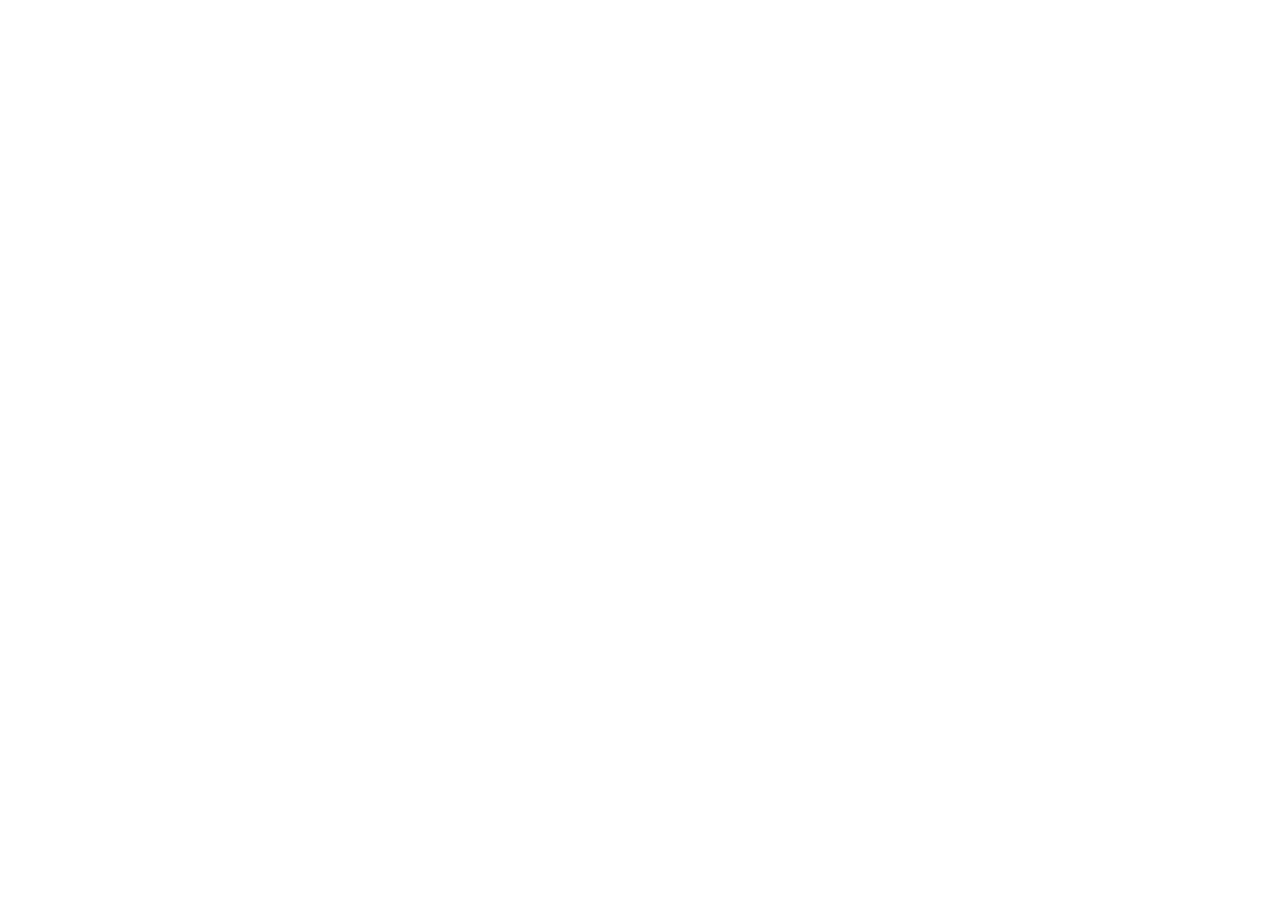
==== commit e03bb89d: "Fix routing: always redirect to hash-based URL" ====
--- a/index.html
+++ b/index.html
@@ -15,9 +15,15 @@
         var basePath = '/hr-exchange-2026';
         var path = window.location.pathname;
         
-        if (path === '/' || !path.startsWith(basePath)) {
-          var hash = window.location.hash || '';
-          window.location.replace(basePath + '/' + hash.replace(/^#\/?/, ''));
+        if (path.startsWith(basePath)) {
+          var remaining = path.replace(basePath, '');
+          var hashPath = remaining.replace(/^\//, '').replace(/\/$/, '');
+          
+          if (hashPath) {
+            window.location.replace(basePath + '/#/' + hashPath);
+          } else {
+            window.location.replace(basePath + '/#/');
+          }
         }
       })();
     </script>
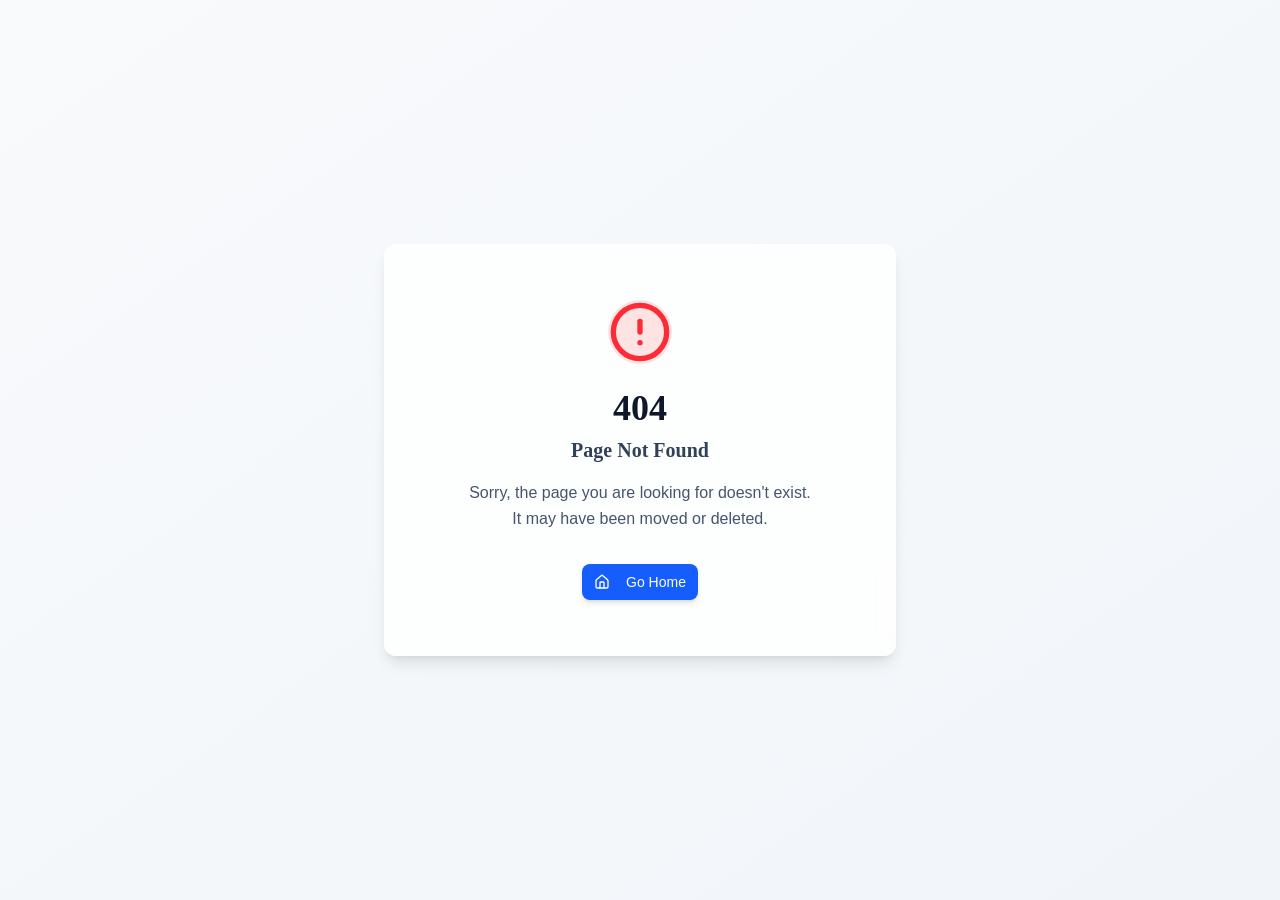
==== commit b4acb699: "Add recording links to lectures and increase modal size" ====
--- a/index.html
+++ b/index.html
@@ -10,25 +10,8 @@
     <link rel="preconnect" href="https://fonts.googleapis.com" />
     <link rel="preconnect" href="https://fonts.gstatic.com" crossorigin />
     <link href="https://fonts.googleapis.com/css2?family=Playfair+Display:wght@600;700&family=Inter:wght@400;500;600;700&display=swap" rel="stylesheet" />
-    <script>
-      (function() {
-        var basePath = '/hr-exchange-2026';
-        var path = window.location.pathname;
-        
-        if (path.startsWith(basePath)) {
-          var remaining = path.replace(basePath, '');
-          var hashPath = remaining.replace(/^\//, '').replace(/\/$/, '');
-          
-          if (hashPath) {
-            window.location.replace(basePath + '/#/' + hashPath);
-          } else {
-            window.location.replace(basePath + '/#/');
-          }
-        }
-      })();
-    </script>
-    <script type="module" crossorigin src="/hr-exchange-2026/assets/index-BSMxclzq.js"></script>
-    <link rel="stylesheet" crossorigin href="/hr-exchange-2026/assets/index-CMEhmafH.css">
+    <script type="module" crossorigin src="/assets/index-BSMxclzq.js"></script>
+    <link rel="stylesheet" crossorigin href="/assets/index-CMEhmafH.css">
   </head>
 
   <body>
